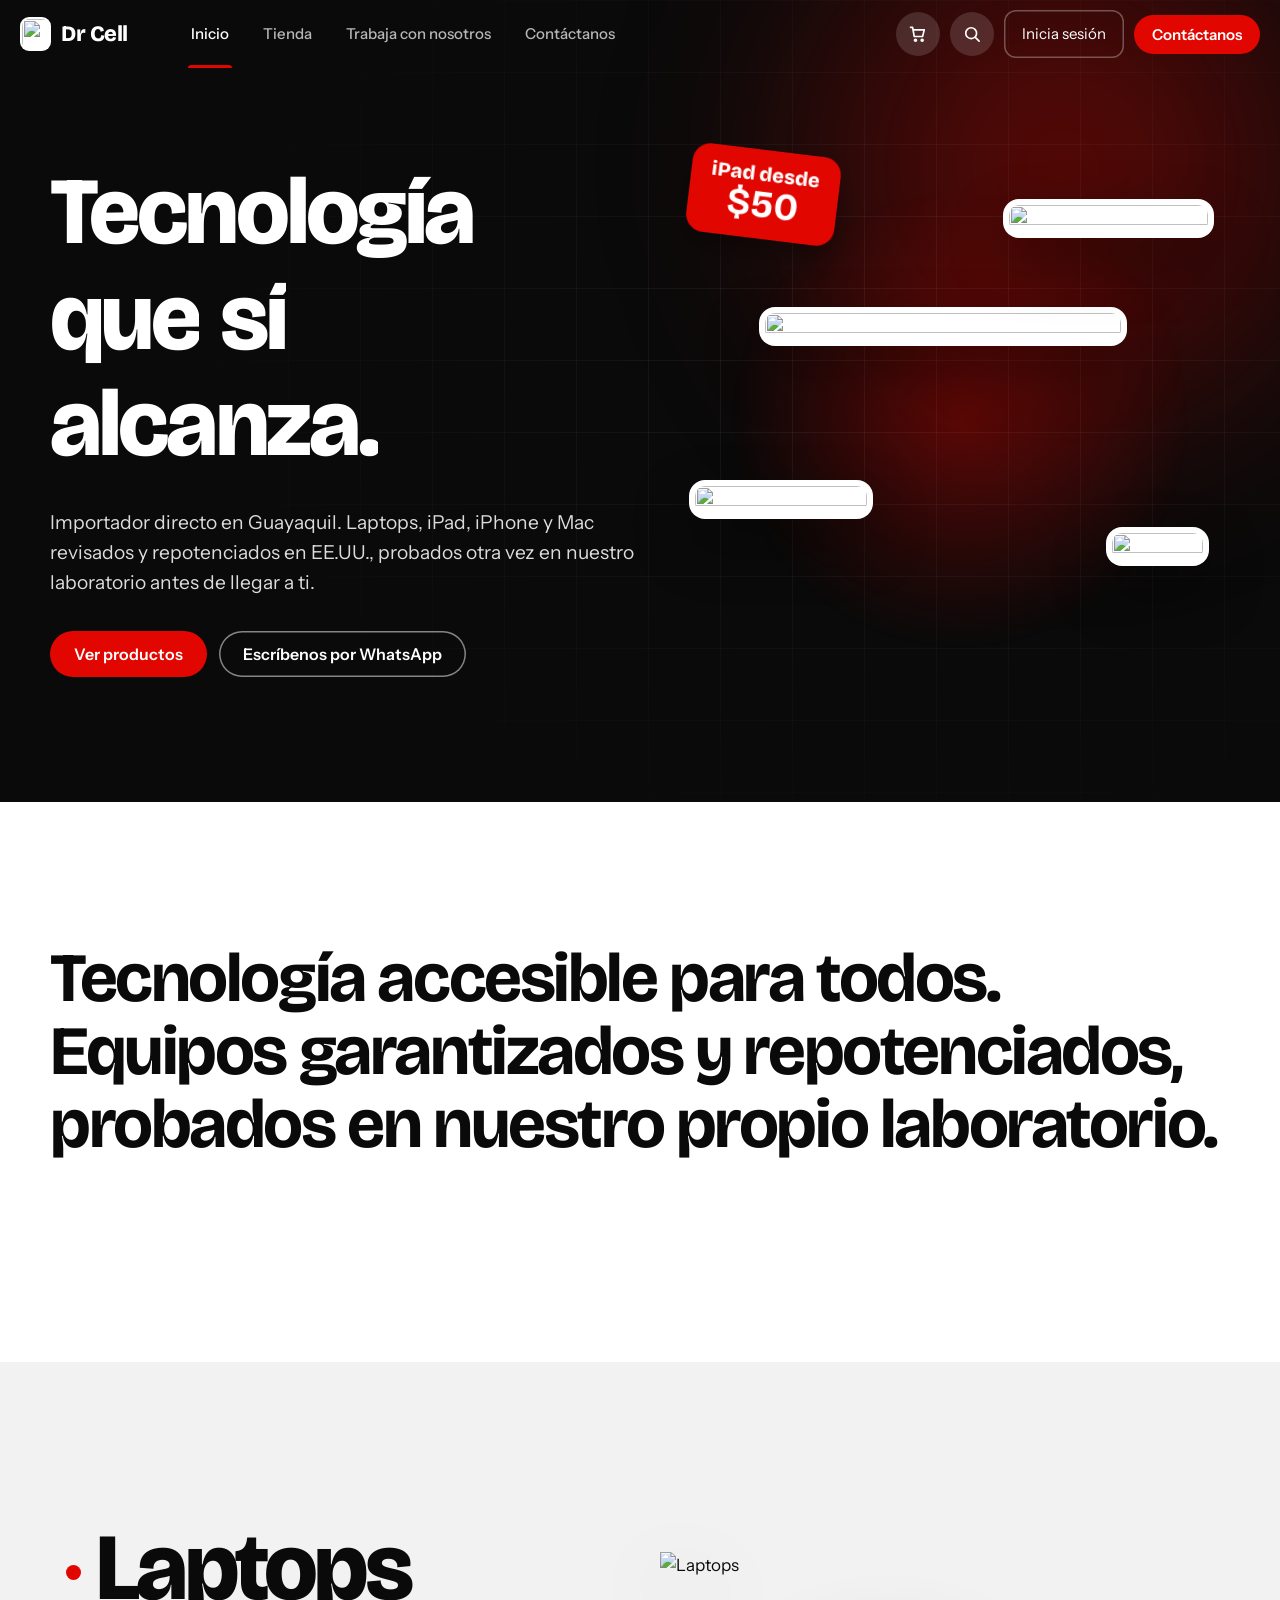
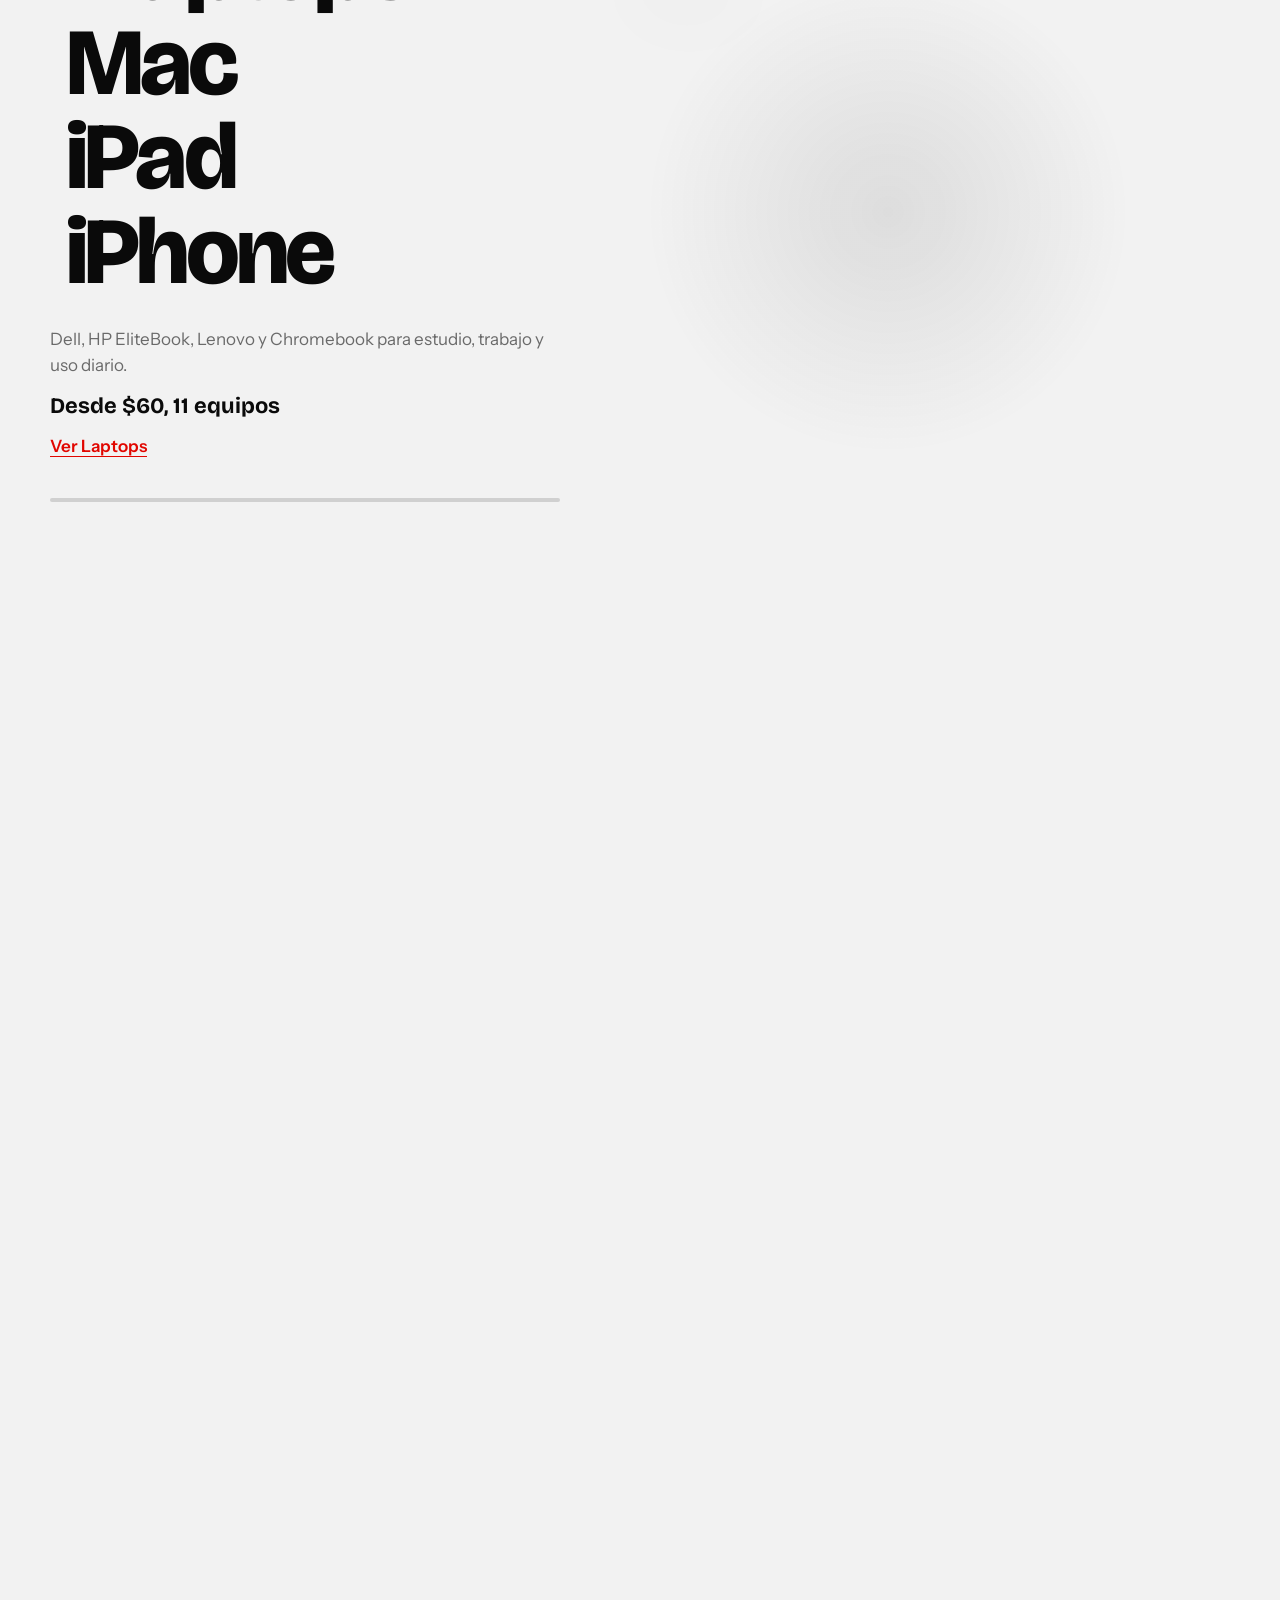
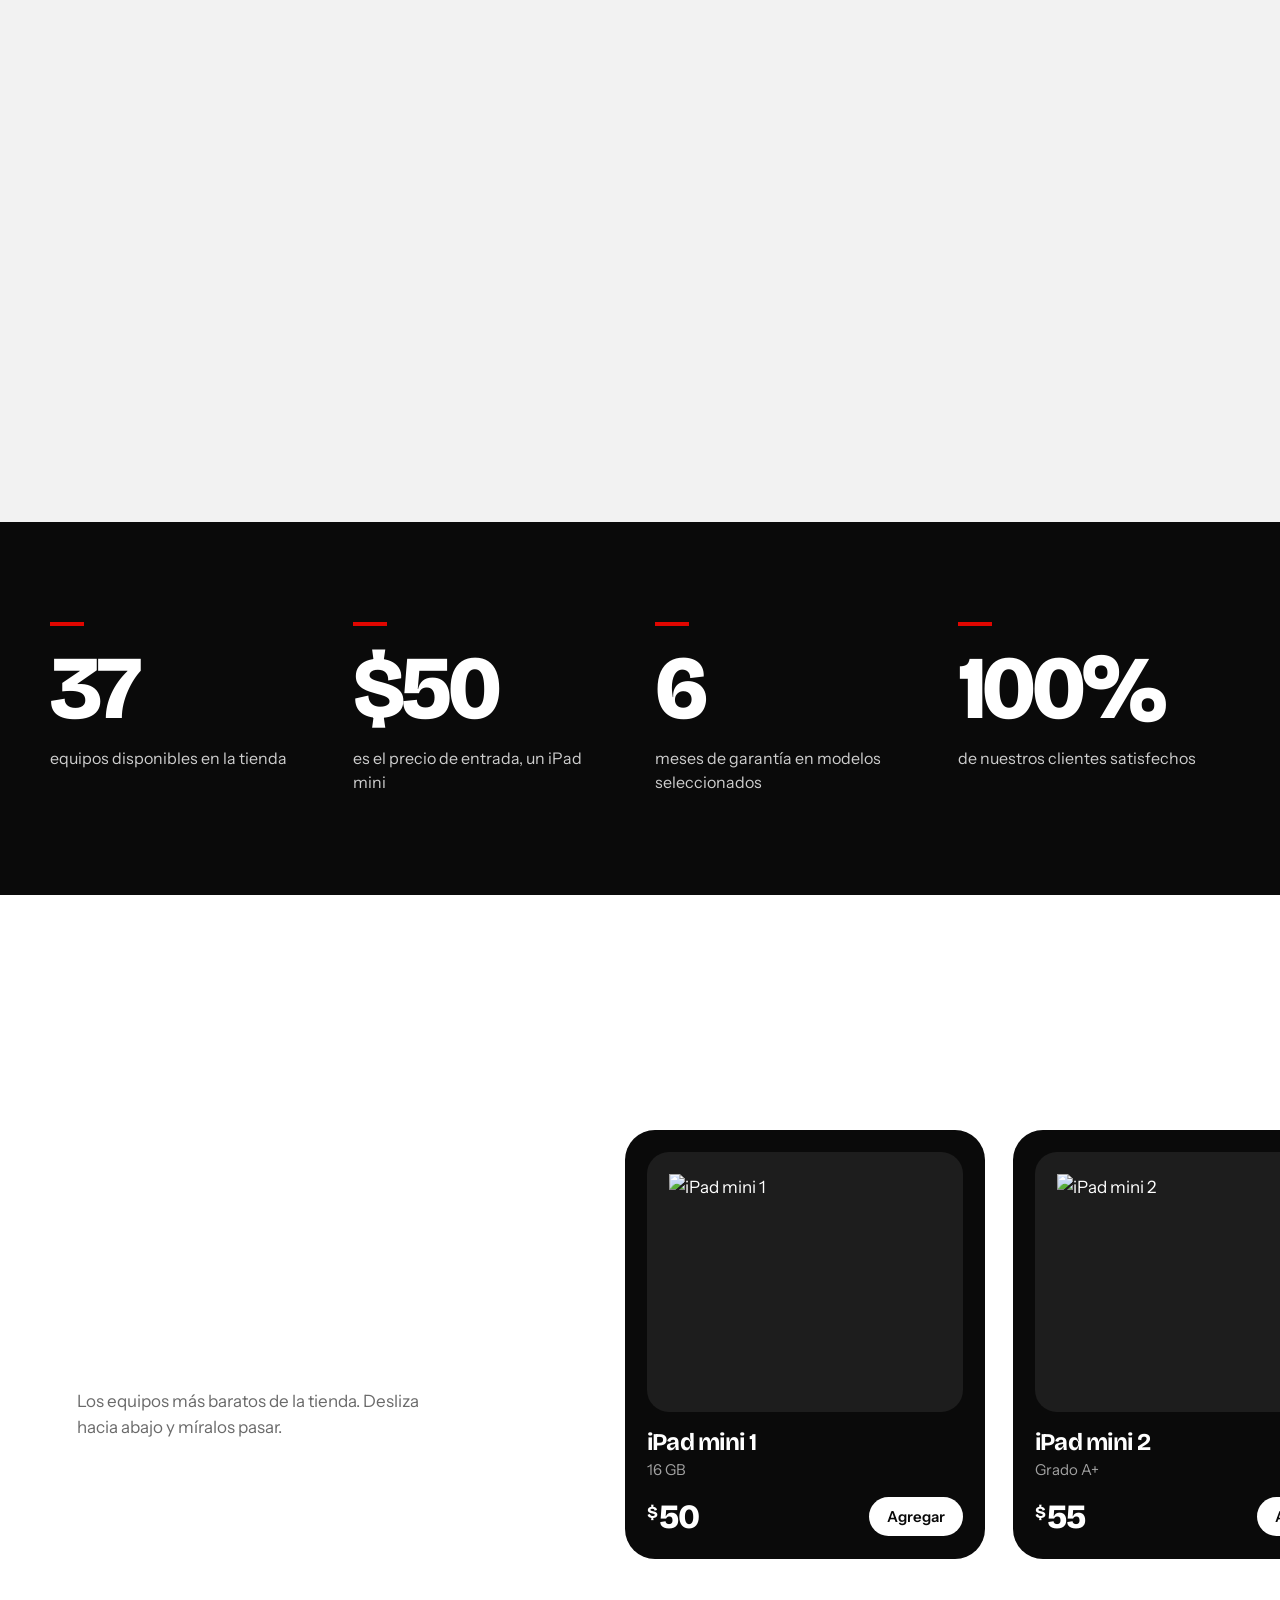
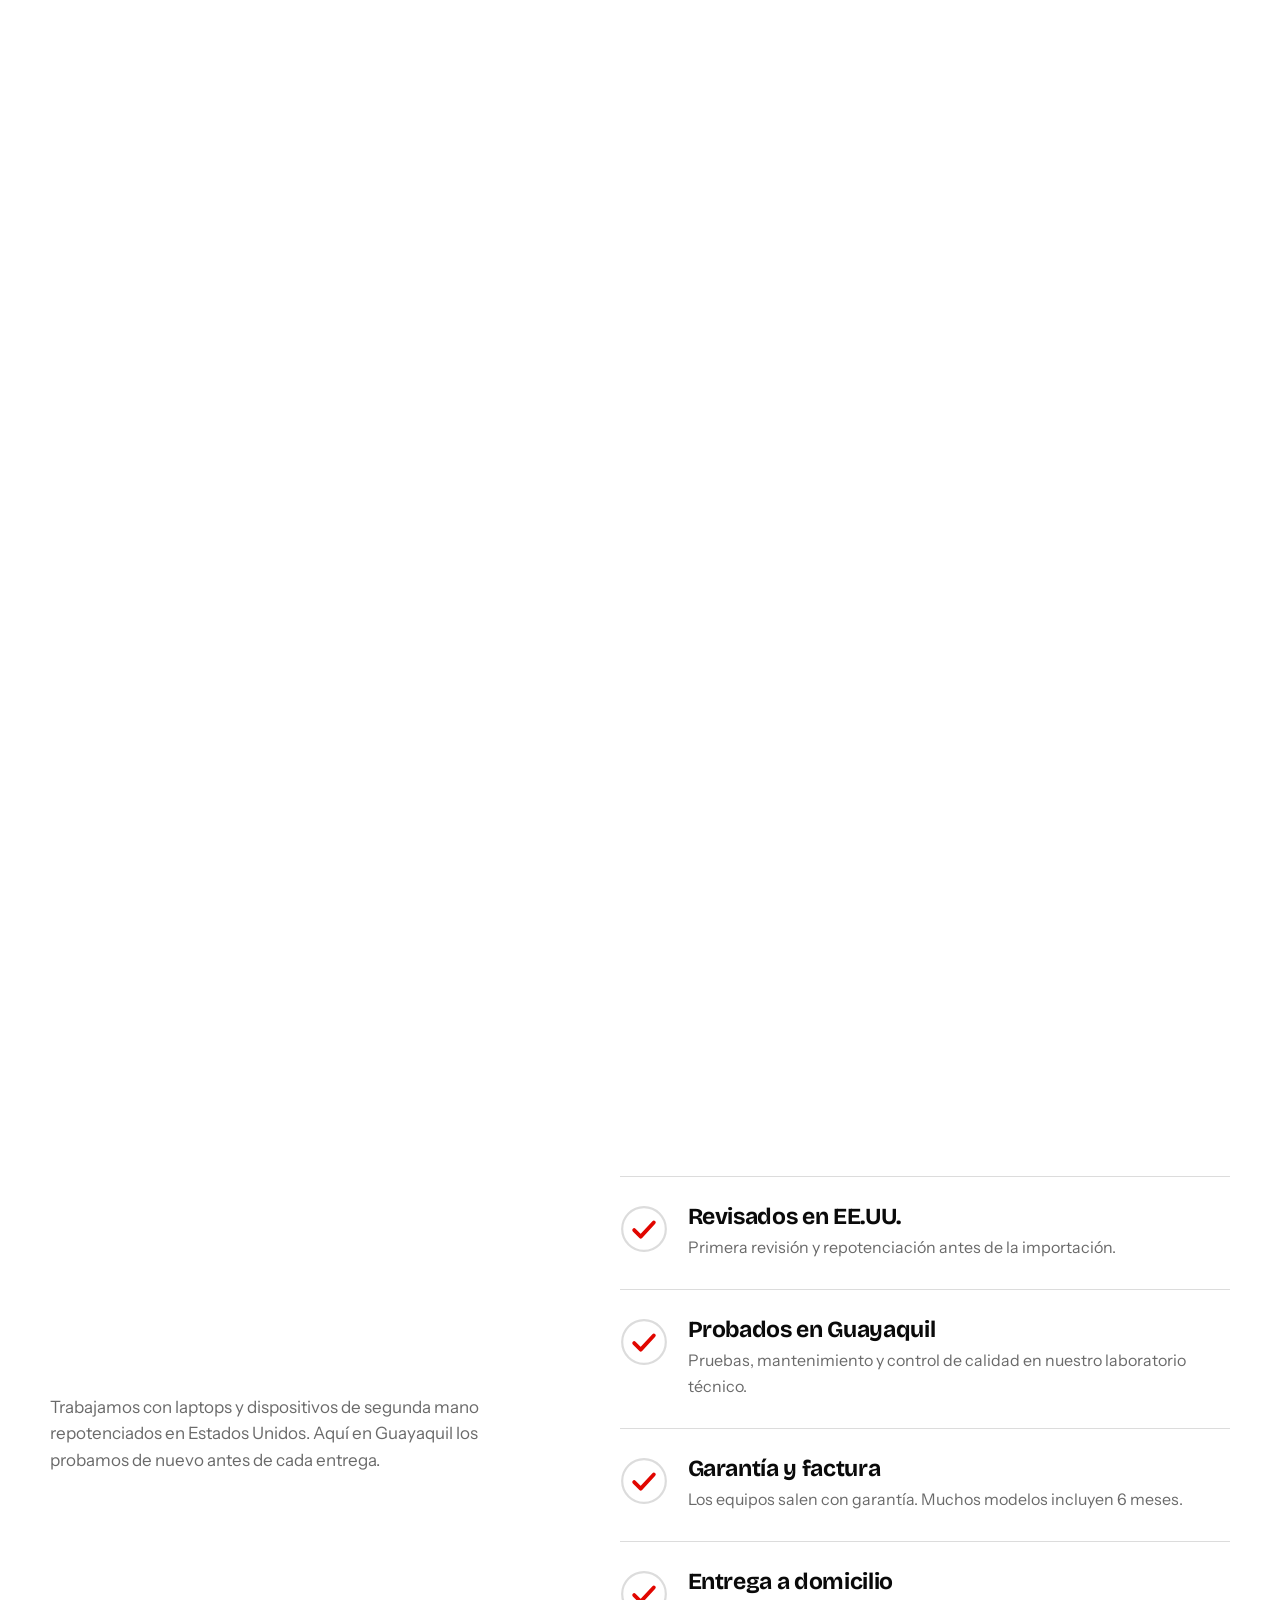
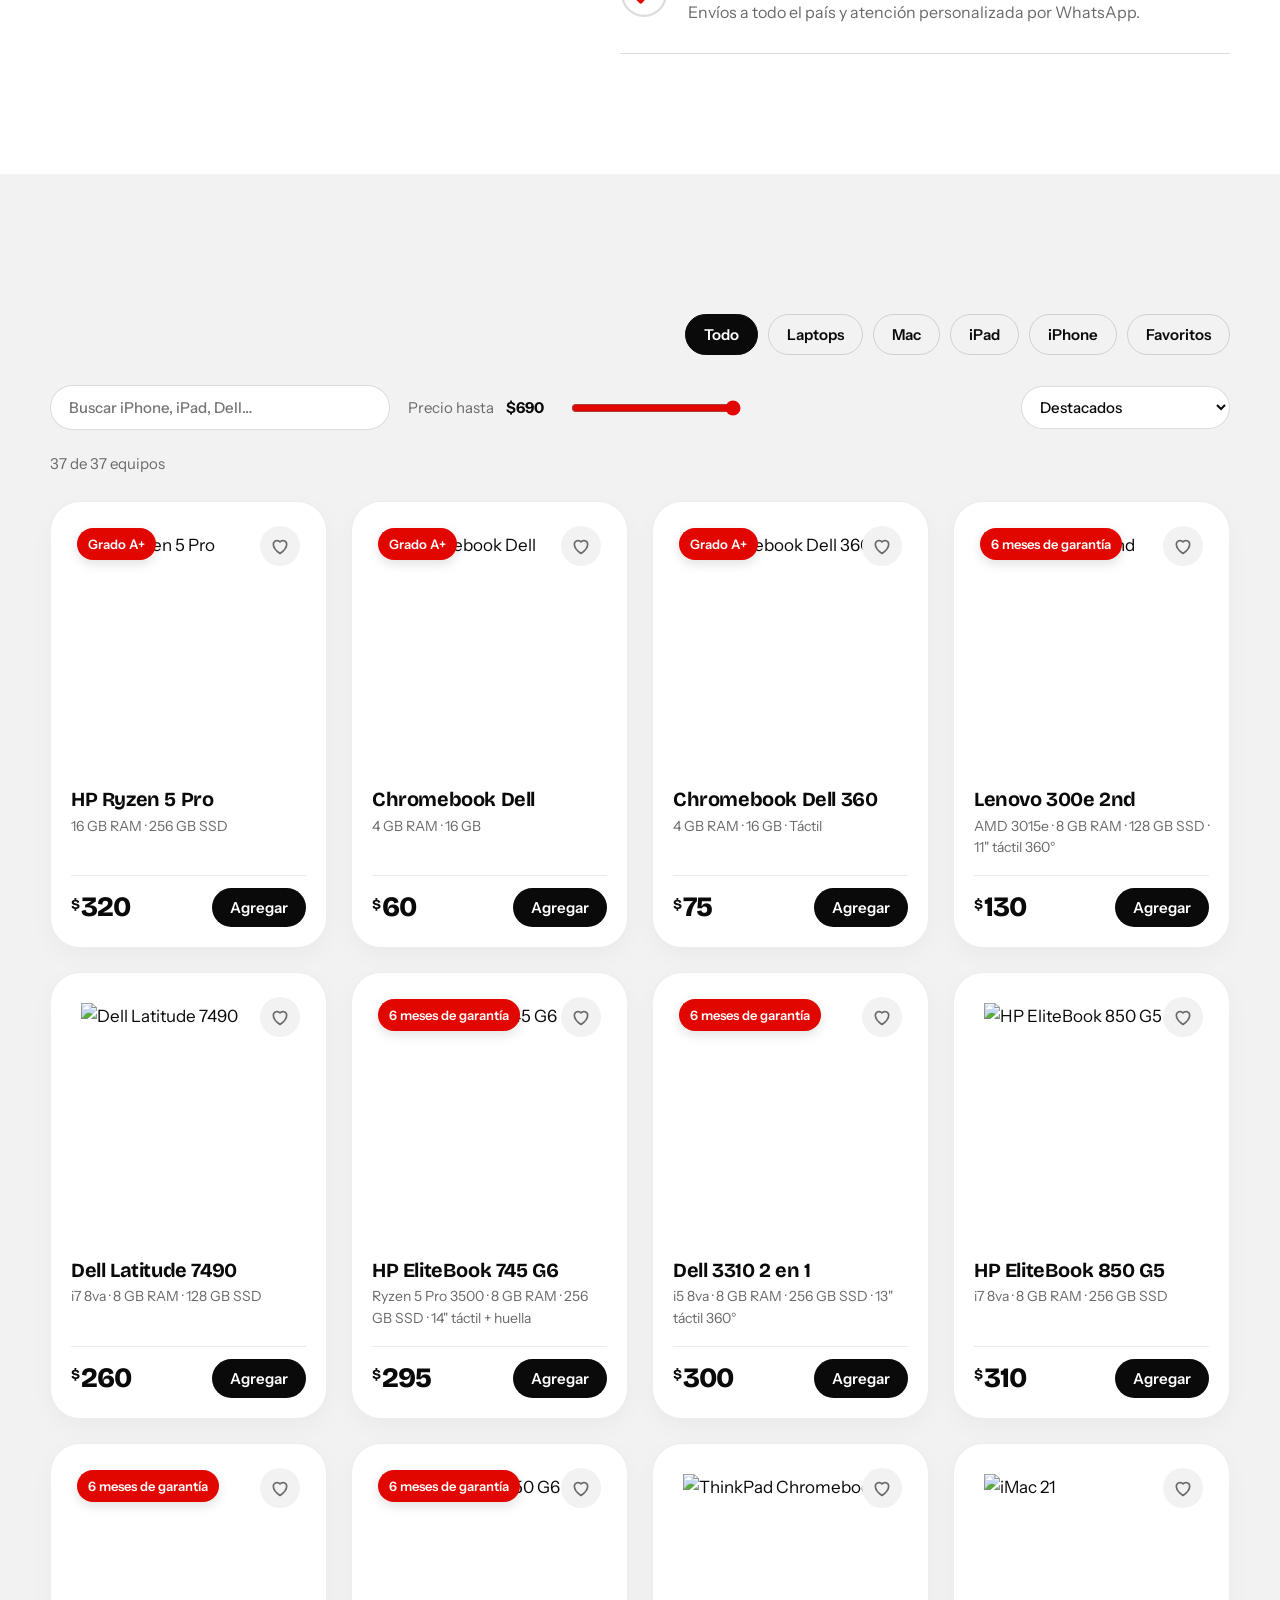
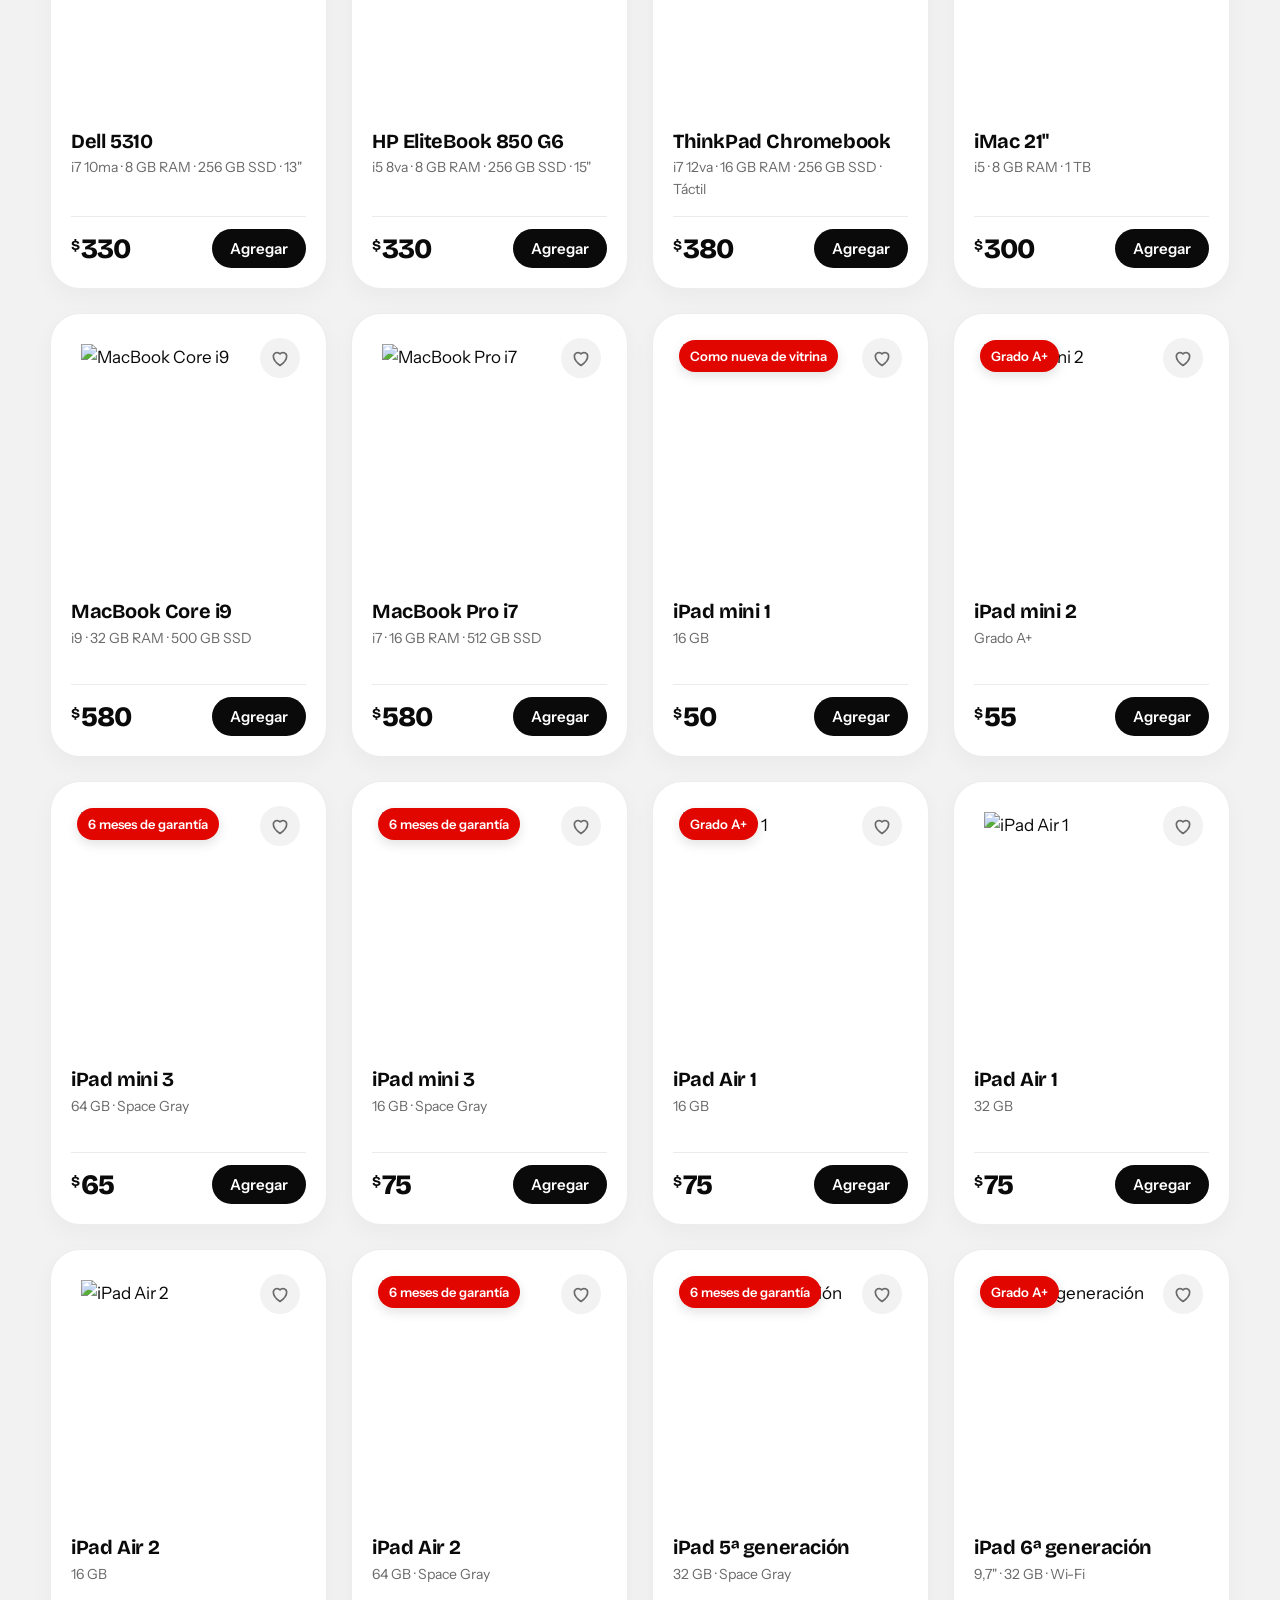
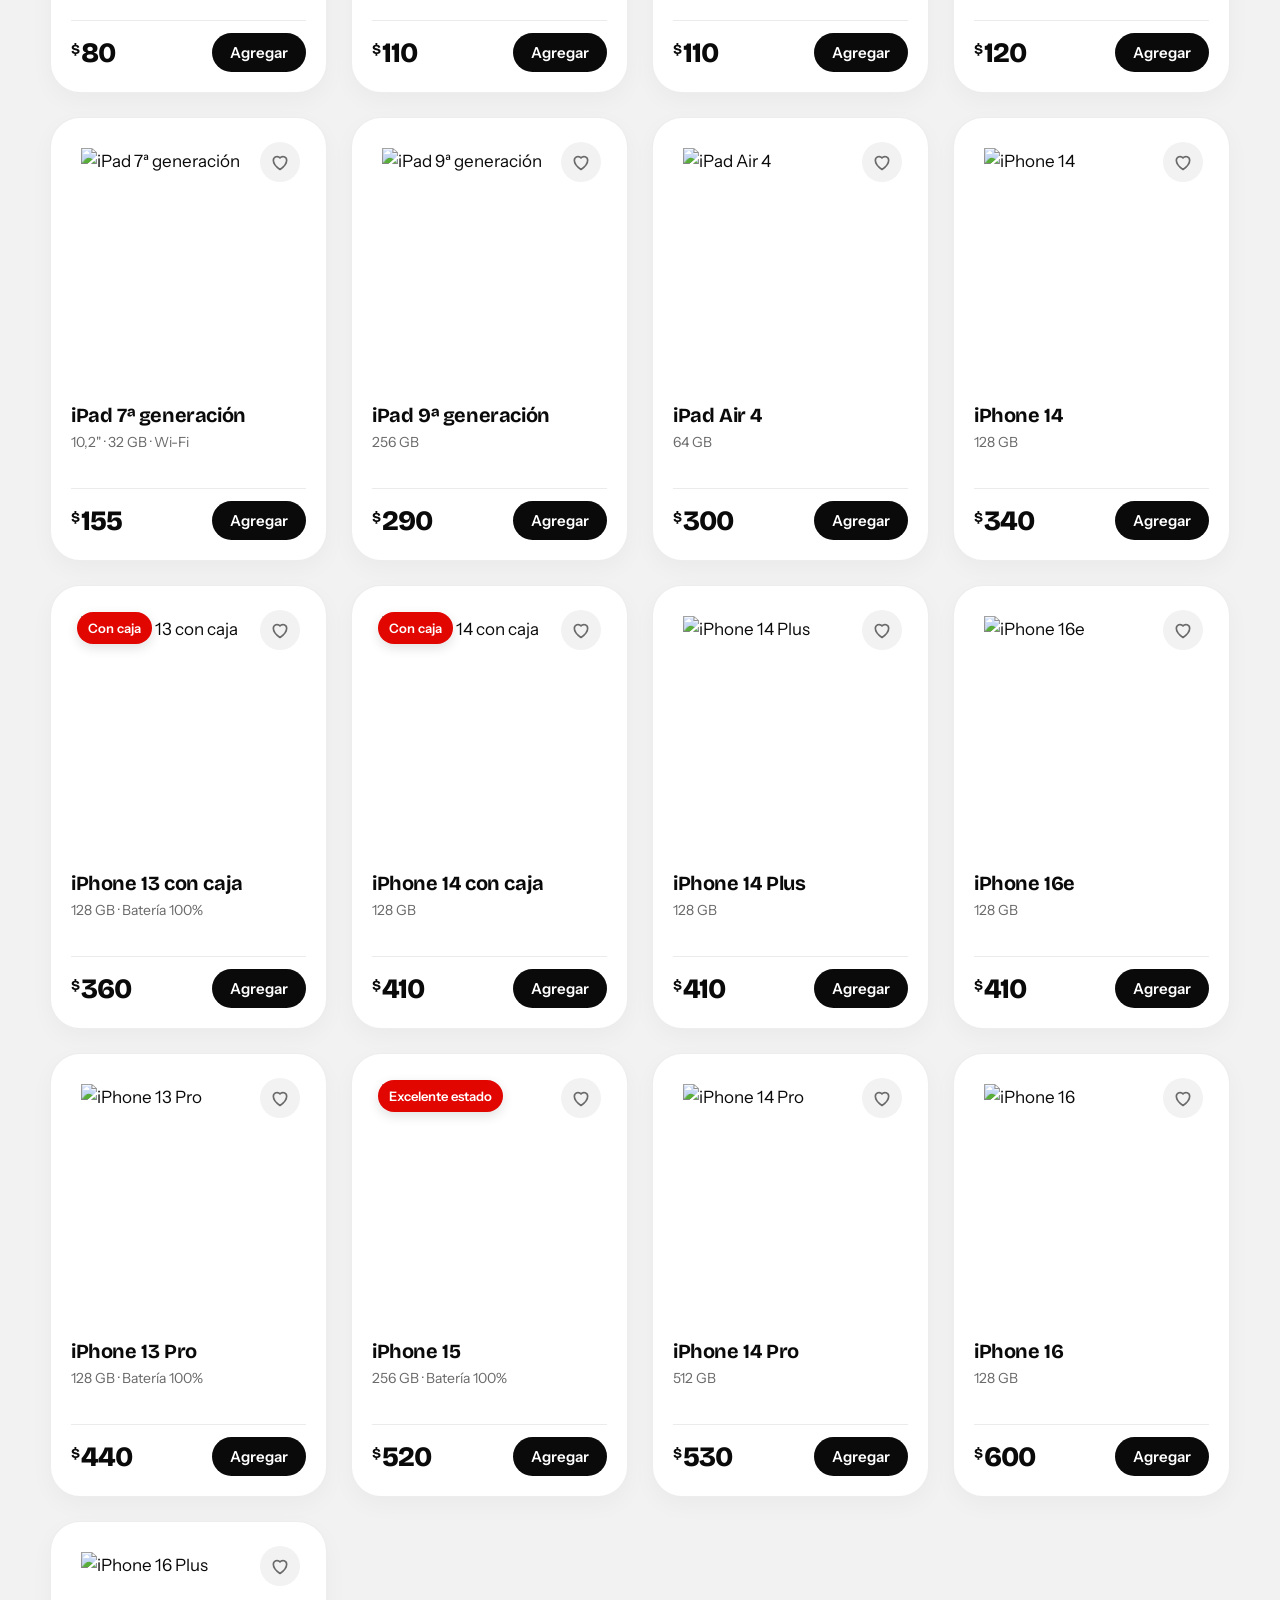
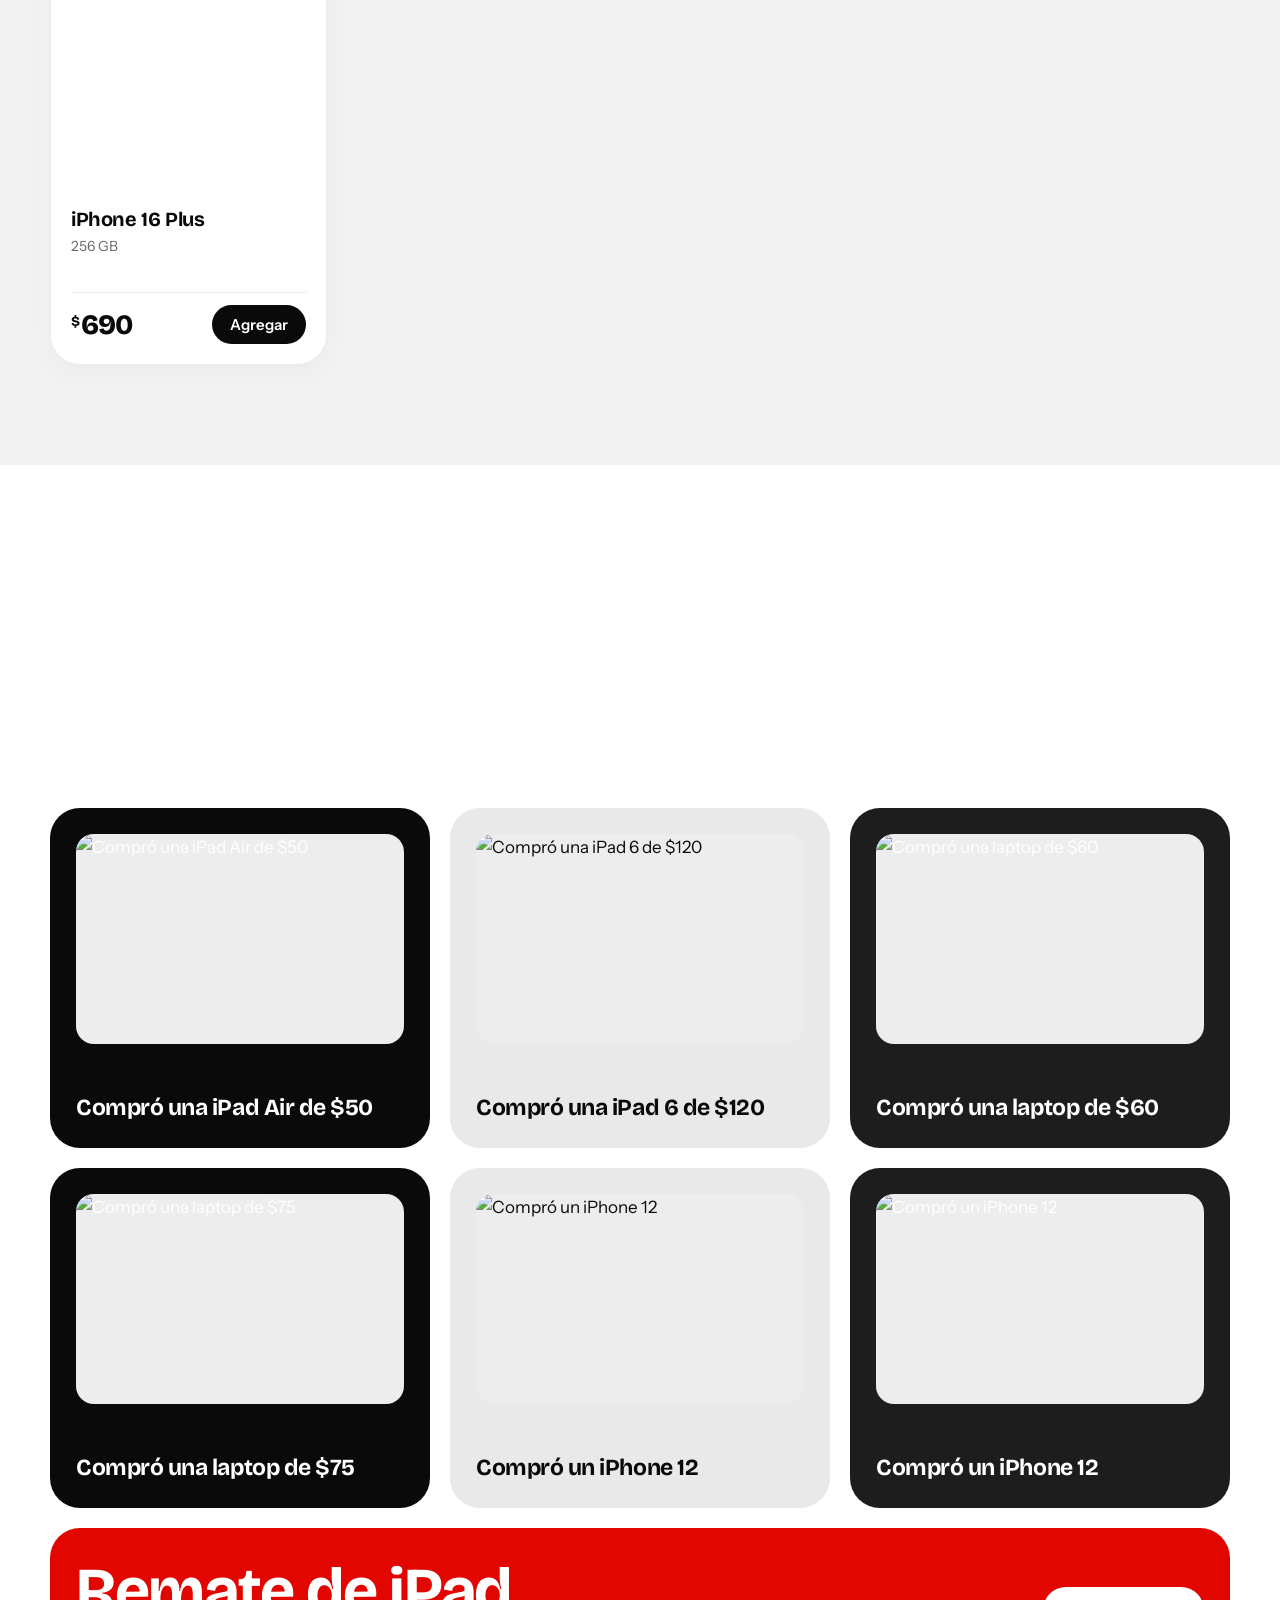
==== index.html @ 06d8da46 "Add files via upload" ====
<!DOCTYPE html>
<html lang="es">
<head>
<meta charset="utf-8">
<meta name="viewport" content="width=device-width, initial-scale=1, viewport-fit=cover">
<title>Dr Cell Ecuador · Laptops, iPad, iPhone y Mac en Guayaquil</title>
<meta name="description" content="Importador directo en Guayaquil. Laptops, iPad, iPhone y Mac revisados y repotenciados en EE.UU., con laboratorio propio, garantía y entrega a domicilio.">
<link rel="preconnect" href="https://fonts.googleapis.com">
<link rel="preconnect" href="https://fonts.gstatic.com" crossorigin>
<link href="https://fonts.googleapis.com/css2?family=Bricolage+Grotesque:opsz,wght@12..96,500;12..96,700;12..96,800&family=Instrument+Sans:wght@400;500;600&display=swap" rel="stylesheet">
<!-- CSS -->
<style>
:root{
  --brand:#0A0A0A; --brand-hot:#E10600; --red:#E10600; --ink:#161616; --ink-deep:#0A0A0A; --gold:#E10600;
  --bg:#FFFFFF; --bg-soft:#F2F2F2; --text:#0A0A0A; --muted:#6A6A6A; --line:rgba(10,10,10,.14);
  --font-d:'Bricolage Grotesque','Segoe UI',system-ui,sans-serif;
  --font-b:'Instrument Sans','Segoe UI',system-ui,sans-serif;
  --s:0; --mx:0; --my:0;
  box-sizing:border-box;
  padding-top:env(safe-area-inset-top,0px);
  padding-bottom:env(safe-area-inset-bottom,0px);
}
html{scroll-padding-top:calc(80px + env(safe-area-inset-top,0px));scroll-behavior:smooth}
*,*::before,*::after{box-sizing:border-box}
body{margin:0;background:var(--bg);color:var(--text);font-family:var(--font-b);font-size:17px;line-height:1.55;-webkit-font-smoothing:antialiased;overflow-x:hidden}
img,svg{max-width:100%;display:block}
img{object-fit:contain;object-position:center}
a{color:inherit}
:focus-visible{outline:3px solid var(--gold);outline-offset:3px;border-radius:6px}
h1,h2,h3{font-family:var(--font-d);line-height:1.02;margin:0;letter-spacing:-.03em}
.wrap{width:min(1180px,100% - 40px);margin-inline:auto}

/* cortina de entrada */
.curtain{position:fixed;inset:0;z-index:200;overflow:hidden;display:grid;place-items:center;background:#080808;color:#fff;isolation:isolate;animation:curtain 3s cubic-bezier(.77,0,.18,1) forwards;pointer-events:none}
.curtain::before{content:"";position:absolute;inset:-30%;z-index:-1;background:radial-gradient(ellipse at 50% 42%,rgba(225,6,0,.24),transparent 42%),linear-gradient(rgba(255,255,255,.035) 1px,transparent 1px),linear-gradient(90deg,rgba(255,255,255,.035) 1px,transparent 1px);background-size:auto,56px 56px,56px 56px;mask-image:radial-gradient(ellipse at center,#000 15%,transparent 76%);animation:intro-grid 18s linear infinite}
.curtain-content{position:relative;display:grid;justify-items:center;width:min(440px,calc(100% - 48px));text-align:center;animation:intro-content .9s cubic-bezier(.2,.8,.2,1) both}
.curtain-orbit{position:absolute;width:clamp(230px,42vw,390px);aspect-ratio:1;border:1px solid rgba(255,255,255,.08);border-radius:50%;animation:orbit-in 1.2s .15s cubic-bezier(.2,.8,.2,1) both,orbit-spin 18s 1.4s linear infinite}
.curtain-orbit::before,.curtain-orbit::after{content:"";position:absolute;border:1px solid rgba(225,6,0,.25);border-radius:50%}
.curtain-orbit::before{inset:12%}
.curtain-orbit::after{inset:24%;border-color:rgba(255,255,255,.06)}
.curtain-brand{display:flex;align-items:center;gap:14px;font:800 clamp(38px,8vw,66px)/1 var(--font-d);letter-spacing:-.065em}
.curtain-brand .curtain-logo{width:48px;height:52px;border:2px solid rgba(255,255,255,.9);border-radius:12px;background:#fff}
.curtain-brand i{position:relative;display:block;width:.78em;height:.78em;border-radius:24%;background:#fff;box-shadow:0 0 42px rgba(225,6,0,.38);animation:mark-in .8s .2s cubic-bezier(.2,1.5,.5,1) both}
.curtain-brand i::before,.curtain-brand i::after{content:"";position:absolute;inset:0;margin:auto;border-radius:2px;background:var(--gold)}
.curtain-brand i::before{width:50%;height:13%}.curtain-brand i::after{width:13%;height:50%}
.curtain-brand span span{color:var(--red)}
.curtain-kicker{margin:18px 0 30px;color:rgba(255,255,255,.6);font-size:11px;font-weight:600;letter-spacing:.27em;text-transform:uppercase;animation:intro-content .7s .38s both}
.curtain-progress{position:relative;width:min(260px,72%);height:2px;overflow:hidden;background:rgba(255,255,255,.16)}
.curtain-progress i{position:absolute;inset:0 auto 0 0;width:100%;background:linear-gradient(90deg,#7d0500,var(--red),#ff766f);transform:scaleX(0);transform-origin:left;animation:load 2.15s .28s cubic-bezier(.6,0,.2,1) forwards}
.curtain-status{display:flex;align-items:center;gap:9px;margin-top:15px;color:rgba(255,255,255,.64);font-size:11px;letter-spacing:.04em;animation:intro-content .7s .5s both}
.curtain-status b{margin-left:12px;color:#fff;font-size:10px;font-weight:600;letter-spacing:.16em}
.curtain-status i{width:6px;height:6px;border-radius:50%;background:#ef302a;box-shadow:0 0 12px #e10600;animation:status-pulse 1s ease-in-out infinite alternate}
.curtain-footer{position:absolute;right:clamp(22px,5vw,64px);bottom:clamp(22px,5vh,48px);left:clamp(22px,5vw,64px);display:flex;justify-content:space-between;color:rgba(255,255,255,.43);font-size:9px;font-weight:600;letter-spacing:.2em;animation:intro-content .7s .55s both}
@keyframes intro-content{from{opacity:0;transform:translateY(18px);filter:blur(8px)}to{opacity:1;transform:none;filter:blur(0)}}
@keyframes mark-in{from{opacity:0;transform:rotate(-35deg) scale(.45)}to{opacity:1;transform:rotate(0) scale(1)}}
@keyframes orbit-in{from{opacity:0;transform:scale(.78)}to{opacity:1;transform:scale(1)}}
@keyframes orbit-spin{to{rotate:360deg}}
@keyframes intro-grid{to{background-position:0 0,56px 56px,56px 56px}}
@keyframes status-pulse{to{opacity:.38;transform:scale(.7)}}
@keyframes load{to{transform:scaleX(1)}}
@keyframes curtain{0%,68%{transform:none;visibility:visible}100%{transform:translateY(-101%);visibility:hidden}}
@media(max-width:520px){.curtain-footer{font-size:8px;letter-spacing:.13em}.curtain-content{width:calc(100% - 40px)}.curtain-brand{gap:11px}}

/* progreso de scroll */
.prog{position:fixed;left:0;top:0;height:4px;width:100%;transform-origin:0 50%;transform:scaleX(var(--pg,0));background:linear-gradient(90deg,var(--gold),var(--brand-hot));z-index:120}

/* header */
.nav{position:sticky;top:env(safe-area-inset-top,0px);z-index:60;transition:background .3s}
.nav.solid{background:color-mix(in srgb,var(--ink-deep) 90%,transparent);backdrop-filter:blur(14px);-webkit-backdrop-filter:blur(14px)}
.nav .wrap{display:flex;align-items:center;justify-content:space-between;height:68px;width:min(1340px,100% - 40px);gap:14px}
.logo{display:flex;align-items:center;gap:10px;text-decoration:none;color:#fff;font:800 22px var(--font-d);letter-spacing:-.02em;white-space:nowrap;flex:none}
.logo img{width:31px;height:34px;border:2px solid rgba(255,255,255,.9);border-radius:9px;background:#fff}
.nav-links{display:flex;gap:4px;align-items:stretch;margin:0 auto 0 34px;height:68px}
.nav-links a{position:relative;display:flex;align-items:center;white-space:nowrap;padding:0 15px;color:#fff;text-decoration:none;font-weight:500;font-size:15px;opacity:.7;transition:opacity .25s}
.nav-links a:hover,.nav-links a.active{opacity:1}
.nav-links a::after{content:"";position:absolute;left:12px;right:12px;bottom:0;height:3px;border-radius:3px 3px 0 0;background:var(--gold);transform:scaleX(0);transition:transform .4s cubic-bezier(.2,.8,.2,1)}
.nav-links a.active::after{transform:scaleX(1)}
.navr{display:flex;align-items:center;gap:10px}
.ic{position:relative;width:44px;height:44px;border-radius:50%;border:0;background:rgba(255,255,255,.14);color:#fff;display:grid;place-items:center;cursor:pointer;transition:background .25s,transform .25s}
.ic:hover{background:rgba(255,255,255,.26);transform:translateY(-2px)}
.ic svg{width:20px;height:20px;fill:none;stroke:currentColor;stroke-width:2;stroke-linecap:round;stroke-linejoin:round}
.ic b{position:absolute;top:-4px;right:-4px;min-width:22px;height:22px;border-radius:11px;background:var(--red);color:#fff;font:700 12px/22px var(--font-b);text-align:center;padding:0 5px}
.ic[data-n="0"] b{display:none}
.ic.bump{animation:bump .55s}
.tel{display:flex;align-items:center;gap:8px;color:#fff;text-decoration:none;font-size:15px;opacity:.85;margin:0 6px;white-space:nowrap}
.tel:hover{opacity:1}
.tel svg{flex:none;width:18px;height:18px;fill:none;stroke:currentColor;stroke-width:2;stroke-linecap:round;stroke-linejoin:round}
.login{color:#fff;text-decoration:none;font-size:15px;padding:12px 18px;border-radius:12px;box-shadow:inset 0 0 0 1.5px rgba(255,255,255,.3);transition:background .25s;white-space:nowrap}
.login:hover{background:rgba(255,255,255,.12)}
.burger{display:none;position:relative;width:44px;height:44px;border-radius:50%;border:0;background:rgba(255,255,255,.14);cursor:pointer}
.burger span{position:absolute;left:13px;right:13px;height:2px;background:#fff;border-radius:2px;transition:transform .4s cubic-bezier(.2,.8,.2,1),top .4s}
.burger span:nth-child(1){top:17px}.burger span:nth-child(2){top:25px}
.burger[aria-expanded="true"] span:nth-child(1){top:21px;transform:rotate(45deg)}
.burger[aria-expanded="true"] span:nth-child(2){top:21px;transform:rotate(-45deg)}
.mnav{position:fixed;inset:0;z-index:55;background:var(--ink-deep);padding:calc(100px + env(safe-area-inset-top,0px)) 28px calc(30px + env(safe-area-inset-bottom,0px));display:flex;flex-direction:column;gap:4px;transform:translateY(-102%);visibility:hidden;transition:transform .6s cubic-bezier(.77,0,.18,1),visibility 0s .6s;overflow:auto}
.mnav.on{transform:none;visibility:visible;transition:transform .6s cubic-bezier(.77,0,.18,1),visibility 0s}
.mnav a.l{font:800 clamp(36px,11vw,60px)/1.12 var(--font-d);color:#fff;text-decoration:none;letter-spacing:-.035em;padding:4px 0;opacity:0;transform:translateY(24px);transition:opacity .5s,transform .6s cubic-bezier(.2,.8,.2,1)}
.mnav.on a.l{opacity:1;transform:none;transition-delay:calc(.2s + var(--i) * .07s)}
.mnav a.l.active{color:var(--gold)}
.mnav .sub{margin-top:auto;padding-top:30px;display:grid;gap:12px;color:#fff}
.mnav .sub .tel{margin:0;font-size:18px;opacity:1}
.mnav .sub .login{text-align:center}
@media (max-width:1300px){.navr .tel{display:none}}
@media (max-width:1100px){.nav-links,.navr .login,.navr .cta-n{display:none}.burger{display:block}.navr{margin-left:auto}}
.btn{display:inline-flex;align-items:center;justify-content:center;gap:8px;border:0;cursor:pointer;font:600 16px/1 var(--font-b);padding:15px 24px;border-radius:999px;text-decoration:none;transition:transform .25s,background .25s,box-shadow .25s;will-change:transform}
.btn:hover{box-shadow:0 12px 30px rgba(0,0,0,.28)}
.btn-gold{background:var(--red);color:#fff}
.btn-brand{background:var(--brand);color:#fff}
.btn-line{background:transparent;color:#fff;box-shadow:inset 0 0 0 1.5px rgba(255,255,255,.5)}
.btn-sm{padding:12px 18px;font-size:15px}

/* hero */
.hero{margin-top:-68px;padding:150px 0 110px;background:var(--ink-deep);color:#fff;overflow:hidden;position:relative;isolation:isolate}
.hero::before{content:"";position:absolute;border-radius:50%;filter:blur(70px);z-index:-1;animation:drift 14s ease-in-out infinite alternate}
.hero::before{width:62vw;height:62vw;right:-14vw;top:-18vw;background:radial-gradient(circle,rgba(225,6,0,.42) 0%,rgba(225,6,0,0) 66%)}
.hero::after{content:"";position:absolute;inset:0;z-index:-1;background-image:linear-gradient(rgba(255,255,255,.07) 1px,transparent 1px),linear-gradient(90deg,rgba(255,255,255,.07) 1px,transparent 1px);background-size:72px 72px;-webkit-mask-image:radial-gradient(ellipse 75% 85% at 70% 45%,#000 0%,transparent 78%);mask-image:radial-gradient(ellipse 75% 85% at 70% 45%,#000 0%,transparent 78%);animation:grid 10s linear infinite}
@keyframes grid{to{background-position:72px 72px}}
@keyframes drift{from{transform:translate(0,0) scale(1)}to{transform:translate(-6vw,5vw) scale(1.18)}}
.hero .wrap{display:grid;grid-template-columns:1.05fr .95fr;gap:40px;align-items:center}
.hero h1{font-size:clamp(48px,7.4vw,102px);font-weight:800}
.w{display:inline-block;overflow:hidden;vertical-align:top;padding-bottom:.1em;margin-right:.22em}
.w span{display:inline-block;transform:translateY(112%);animation:wup .95s cubic-bezier(.2,.85,.2,1) forwards;animation-delay:calc(2.15s + var(--i) * .1s)}
@keyframes wup{to{transform:none}}
.hero .in{opacity:0;transform:translateY(26px);animation:up .9s cubic-bezier(.2,.7,.2,1) forwards}
.hero p.lead{font-size:clamp(17px,1.5vw,20px);max-width:34em;margin:26px 0 34px;color:rgba(255,255,255,.86);animation-delay:2.65s}
.hero .cta{display:flex;flex-wrap:wrap;gap:12px;animation-delay:2.85s}
@keyframes up{to{opacity:1;transform:none}}
.stage{position:relative;width:100%;max-width:620px;aspect-ratio:1/1;margin-left:auto;transform:perspective(1100px) rotateY(calc(var(--mx) * 9deg)) rotateX(calc(var(--my) * -7deg));transition:transform .25s ease-out}
.device-scene{position:absolute;inset:0;animation:sceneFloat 7s ease-in-out infinite alternate}
.halo{position:absolute;inset:8% 4%;border-radius:50%;background:radial-gradient(circle,rgba(225,6,0,.30),rgba(225,6,0,0) 68%);animation:pulse 4s ease-in-out infinite alternate}
@keyframes pulse{from{transform:scale(.85);opacity:.7}to{transform:scale(1.08);opacity:1}}
@keyframes sceneFloat{0%{transform:translate3d(0,0,0) scale(1)}50%{transform:translate3d(0,-14px,0) scale(1.01)}100%{transform:translate3d(0,10px,0) scale(1.02)}}
.d{position:absolute;opacity:0;animation:rise 1.2s cubic-bezier(.2,.8,.2,1) forwards;transform-origin:center}
.dp{transform:translateY(calc(var(--s) * var(--k,-60px)))}
.df{display:block;width:100%;height:100%;animation:float 6s ease-in-out infinite alternate}
.d svg{filter:drop-shadow(0 34px 44px rgba(0,0,0,.6));transform-origin:center bottom}
.d .hero-product{display:block;width:100%;height:100%;padding:5px;border:1px solid rgba(255,255,255,.8);border-radius:16px;background:#fff;object-fit:contain;object-position:center;box-shadow:0 24px 56px rgba(0,0,0,.42)}
.d-pho .df{perspective:1100px}
.spin{position:relative;transform-style:preserve-3d;animation:spin 8s cubic-bezier(.65,0,.35,1) infinite}
.spin .face{backface-visibility:hidden;-webkit-backface-visibility:hidden}
.spin .back{position:absolute;inset:0;transform:rotateY(180deg)}
@keyframes spin{0%,28%{transform:rotateY(-14deg)}72%,100%{transform:rotateY(346deg)}}
.d-lap{width:68%;left:13%;top:29%;aspect-ratio:1.18;z-index:1;animation-delay:2.35s;--k:-24px}
.d-tab{width:34%;left:0;bottom:5%;aspect-ratio:1;z-index:3;animation-delay:2.6s;--k:-80px}.d-tab .df{animation-delay:-2s}
.d-pho{width:19%;right:4%;bottom:4%;aspect-ratio:.72;z-index:4;animation-delay:2.85s;--k:-120px}.d-pho .df{animation-delay:-4s;animation-duration:5s}
.d-mac{width:39%;right:3%;top:9%;aspect-ratio:1.2;z-index:2;animation-delay:2.5s;--k:-40px}.d-mac .df{animation-delay:-1.2s}
@keyframes rise{from{opacity:0;transform:translateY(110px) rotate(3deg) scale(.92)}to{opacity:1;transform:none}}
@keyframes float{0%{transform:translateY(-8px) rotate(-1deg)}50%{transform:translateY(10px) rotate(1.5deg)}100%{transform:translateY(-5px) rotate(-1deg)}}
.sticker{position:absolute;left:0;top:0;background:var(--red);color:#fff;font:800 20px/1.05 var(--font-d);padding:14px 20px;border-radius:18px;text-align:center;box-shadow:0 14px 30px rgba(0,0,0,.35);opacity:0;animation:pop .7s 3.15s cubic-bezier(.3,1.5,.5,1) forwards,wob 3.4s 3.85s ease-in-out infinite alternate;z-index:3}
.sticker b{display:block;font-size:38px}
@keyframes pop{from{opacity:0;transform:rotate(-8deg) scale(.3)}to{opacity:1;transform:rotate(7deg) scale(1)}}
@keyframes wob{0%{transform:rotate(5deg)}50%{transform:rotate(10deg) translateY(-5px)}100%{transform:rotate(8deg) translateY(-2px)}}
@media (max-width:860px){
  .hero .wrap{grid-template-columns:1fr;gap:10px}
  .stage{order:1;width:100%;max-width:min(520px,calc(100vw - 40px));aspect-ratio:1.08/1;margin:0 auto 8px}
  .device-scene{transform:scale(.98)}
  .d-lap{width:65%;left:16%;top:28%}
  .d-mac{width:36%;right:1%;top:8%}
  .d-tab{width:32%;left:0;bottom:3%}
  .d-pho{width:18%;right:3%;bottom:2%}
  .hero{padding-top:132px;padding-bottom:76px}
  .sticker{left:2%;top:1%;font-size:16px;padding:10px 14px}
  .sticker b{font-size:30px}
}

/* marquee */

/* manifiesto */
.mani{padding:140px 0}
.mani p{font:700 clamp(32px,5.4vw,74px)/1.06 var(--font-d);letter-spacing:-.035em;max-width:17em;margin:0}
.mani .wd{opacity:.14;transition:opacity .35s,color .35s}
.mani .wd.on{opacity:1}
.mani .wd.hot.on{color:var(--red)}
.mani small{display:block;margin-top:34px;color:var(--muted);font-size:17px;max-width:32em}

/* showcase pinned */
.show{height:440vh;position:relative;background:var(--bg-soft)}
.pin{position:sticky;top:0;height:100vh;display:grid;align-items:center;overflow:hidden}
.pin::before{content:"";position:absolute;width:70vh;height:70vh;border-radius:50%;right:6%;top:50%;transform:translateY(-50%) scale(var(--bs,1));background:radial-gradient(circle,rgba(10,10,10,.09),rgba(10,10,10,0) 68%)}
.pin .wrap{display:grid;grid-template-columns:1fr 1fr;gap:40px;align-items:center;position:relative}
.cats{list-style:none;margin:0;padding:0}
.cats li{font:800 clamp(46px,7.4vw,98px)/1 var(--font-d);letter-spacing:-.04em;opacity:.16;transition:opacity .4s,transform .4s,color .4s;cursor:pointer}
.cats li:focus-visible{outline:3px solid var(--red);outline-offset:5px;border-radius:4px}
.cats li.on{opacity:1;transform:translateX(16px);color:var(--text)}
.cats li.on::before{content:"";display:inline-block;width:.16em;height:.16em;background:var(--red);border-radius:50%;margin-right:.16em;vertical-align:.2em}
.detail{margin-top:26px;min-height:150px;max-width:30em}
.detail p{margin:0 0 14px;color:var(--muted)}
.detail .from{font:700 22px var(--font-d);color:var(--text)}
.detail a{font-weight:600;color:var(--red);text-underline-offset:4px}
.bar{height:4px;background:var(--line);border-radius:4px;margin-top:22px;max-width:30em;overflow:hidden}
.bar i{display:block;height:100%;width:calc(var(--p,0) * 100%);background:var(--red)}
.vis{position:relative;height:min(62vh,520px)}
.sdev{position:absolute;inset:0;display:grid;place-items:center;will-change:transform,opacity}
.sdev svg{max-height:100%;width:auto;max-width:92%;filter:drop-shadow(0 34px 44px rgba(0,0,0,.3))}
.sdev img{display:block;width:100%;height:100%;max-width:100%;max-height:100%;object-fit:contain;filter:drop-shadow(0 24px 38px rgba(0,0,0,.22))}
.sdev.phone svg{height:100%}
@media (max-width:860px){
  .show{height:auto;padding:76px 0}
  .pin{position:relative;top:auto;height:auto;overflow:visible}
  .pin .wrap{display:grid;grid-template-columns:minmax(0,1fr);grid-template-areas:"cats" "vis" "detail" "bar";gap:18px}
  .pin .wrap>[data-anim="fly-left"]{display:contents}
  .cats{grid-area:cats}
  .vis{grid-area:vis;position:relative;height:clamp(220px,58vw,320px);width:100%;border-radius:24px;background:radial-gradient(ellipse at center,#fff 0%,#f5f5f5 75%);overflow:hidden}
  .detail{grid-area:detail}
  .bar{grid-area:bar}
  .cats{display:grid;grid-template-columns:repeat(2,minmax(0,1fr));gap:10px}
  .cats li{padding:12px 14px;border-radius:14px;background:#fff;font-size:clamp(18px,5vw,24px);line-height:1.1;opacity:.68;transform:none}
  .cats li.on{opacity:1;transform:none;background:var(--ink-deep);color:#fff}
  .cats li.on::before{width:7px;height:7px;vertical-align:middle}
  .detail{margin-top:16px;min-height:0}
  .bar{margin-top:18px}
  .sdev{display:none;position:absolute;inset:0;height:auto;opacity:1;transform:none}
  .sdev.active{display:grid}
  .sdev.active img{width:100%;height:100%;max-width:100%;max-height:100%;object-fit:contain}
}

/* números */
.stats{padding:100px 0;background:var(--ink-deep);color:#fff}
.stats .wrap{display:grid;grid-template-columns:repeat(4,1fr);gap:30px}
.stat b{display:block;font:800 clamp(54px,7vw,98px)/1 var(--font-d);letter-spacing:-.045em;color:#fff}
.stat::before{content:"";display:block;width:34px;height:4px;background:var(--red);margin-bottom:18px}
.stat span{display:block;margin-top:12px;color:rgba(255,255,255,.8);font-size:16px;max-width:15em}
@media (max-width:860px){.stats .wrap{grid-template-columns:1fr 1fr;gap:40px 20px}}

/* remates (scroll horizontal) */
.hz{position:relative;background:var(--bg);color:var(--text)}
.hz-pin{position:sticky;top:0;height:100vh;overflow:hidden;display:flex;align-items:center}
.hz-track{display:flex;gap:28px;padding:0 6vw;will-change:transform;align-items:stretch}
.hz-head{flex:0 0 min(46vw,520px);display:flex;flex-direction:column;justify-content:center;padding-right:30px}
.hz-head h2{font-size:clamp(54px,9vw,128px);font-weight:800}
.hz-head p{margin:22px 0 0;color:var(--muted);max-width:22em}
.hz-card{flex:0 0 min(78vw,360px);background:var(--ink-deep);color:#fff;border-radius:30px;padding:22px;display:flex;flex-direction:column}
.hz-card .btn-brand{background:#fff;color:#0a0a0a}
.hz-card .media{background:#1d1d1d;border-radius:22px;height:min(32vh,260px);display:grid;place-items:center;padding:7%;overflow:hidden}
.hz-card .media svg,.hz-card .media img{max-height:100%;width:100%;height:100%;max-width:100%;object-fit:contain}
.hz-card h3{font-size:24px;font-weight:700;margin:18px 0 4px}
.hz-card p{margin:0 0 14px;color:rgba(255,255,255,.62);font-size:15px}
.hz-card .buy{margin-top:auto;display:flex;justify-content:space-between;align-items:center;gap:10px}
.hz-bar{position:absolute;left:6vw;right:6vw;bottom:13vh;height:3px;background:var(--line);border-radius:3px;overflow:hidden}
.hz-bar i{display:block;height:100%;width:calc(var(--hp,0) * 100%);background:var(--gold)}
.price{font:800 34px var(--font-d);letter-spacing:-.035em}
.price sup{font-size:.5em;vertical-align:.55em;margin-right:2px}

/* laboratorio */
.lab{padding:120px 0;background:var(--bg);overflow:hidden}
.lab .wrap{display:grid;grid-template-columns:.9fr 1.1fr;gap:70px;align-items:start}
.lab h2{font-size:clamp(36px,5vw,66px);font-weight:800}
.lab p{color:var(--muted);max-width:30em;margin-top:22px}
.checks{list-style:none;margin:0;padding:0}
.checks li{display:grid;grid-template-columns:48px 1fr;gap:20px;padding:28px 0;border-top:1px solid var(--line);transform:translateX(40px);opacity:0;transition:transform .8s cubic-bezier(.2,.8,.2,1),opacity .8s}
.checks li:last-child{border-bottom:1px solid var(--line)}
.checks li.in{transform:none;opacity:1}
.checks svg{width:48px;height:48px}
.checks circle{fill:none;stroke:var(--line);stroke-width:2}
.checks path{fill:none;stroke:var(--red);stroke-width:3.5;stroke-linecap:round;stroke-linejoin:round;stroke-dasharray:30;stroke-dashoffset:30;transition:stroke-dashoffset .8s .35s ease-out}
.checks li.in path{stroke-dashoffset:0}
.checks h3{font-size:23px;font-weight:700;letter-spacing:-.015em;margin-bottom:6px}
.checks span{color:var(--muted);font-size:16px}
@media (max-width:860px){.lab .wrap{grid-template-columns:1fr;gap:40px}.lab{padding:80px 0}}

/* tienda */
.shop{padding:110px 0 100px;background:var(--bg-soft)}
.shop-head{display:flex;flex-wrap:wrap;justify-content:space-between;align-items:end;gap:24px;margin-bottom:30px}
.shop-head h2{font-size:clamp(38px,5.4vw,70px);font-weight:800}
.tools{display:flex;flex-wrap:wrap;gap:10px}
.chip{font:600 15px var(--font-b);padding:10px 18px;border-radius:999px;border:1.5px solid var(--line);background:transparent;color:var(--text);cursor:pointer;transition:background .25s,color .25s,border-color .25s,transform .25s}
.chip:hover{transform:translateY(-2px)}
.chip[aria-pressed="true"]{background:var(--brand);border-color:var(--brand);color:#fff}
.sort{font:500 15px var(--font-b);padding:10px 14px;border-radius:999px;border:1.5px solid var(--line);background:var(--bg);color:var(--text)}
.count{color:var(--muted);font-size:15px;margin:0}
.grid{display:grid;grid-template-columns:repeat(auto-fill,minmax(min(100%,230px),1fr));gap:24px}
.p{display:flex;flex-direction:column;min-width:0;padding:12px 12px 20px;border:1px solid rgba(10,10,10,.07);border-radius:30px;background:#fff;box-shadow:0 8px 24px rgba(10,10,10,.035);opacity:0;transform:translateY(50px) scale(.96);transition:opacity .7s,transform .8s cubic-bezier(.2,.8,.2,1),box-shadow .3s;transition-delay:calc(var(--i,0) * 70ms)}
.p.in{opacity:1;transform:none}
.p:hover{box-shadow:0 18px 44px rgba(10,10,10,.1)}
.p .media{flex:0 0 auto;width:100%;height:clamp(210px,22vw,260px);min-height:0;background:#fff;border-radius:21px;display:grid;place-items:center;padding:7%;overflow:hidden;position:relative;transform:perspective(700px) rotateX(var(--rx,0deg)) rotateY(var(--ry,0deg));transition:transform .25s ease-out,box-shadow .3s}
.p .media:hover{box-shadow:0 26px 50px rgba(0,0,0,.16)}
.p .media>svg,.p .media>img{max-height:100%;width:auto;max-width:100%;object-fit:contain;transition:transform .5s cubic-bezier(.2,.8,.2,1)}
.p .media>img{position:absolute;inset:0;display:block;width:100%;height:100%;min-width:0;min-height:0;max-width:100%;max-height:100%;padding:7%;box-sizing:border-box;object-fit:contain;mix-blend-mode:multiply}
.p .media{cursor:pointer}
.open{all:unset;cursor:pointer}.open:focus-visible{outline:3px solid var(--gold);outline-offset:3px;border-radius:6px}
.open:hover{color:var(--red)}
.tag{position:absolute;left:14px;top:14px;background:var(--red);color:#fff;font-size:13px;font-weight:600;padding:6px 11px;border-radius:999px;z-index:2}
.p h3{font-size:20px;font-weight:700;margin:15px 8px 6px;letter-spacing:-.02em}
.specs{color:var(--muted);font-size:14px;margin:0 8px 16px;min-height:2.9em}
.p .buy{margin:auto 8px 0;display:flex;align-items:center;justify-content:space-between;gap:12px;padding-top:12px;border-top:1px solid rgba(10,10,10,.08)}
.p .price{font-size:28px}
.p .btn{flex:none}
.tag{box-shadow:0 4px 12px rgba(0,0,0,.12)}
.empty{padding:50px 0;color:var(--muted)}
@media (max-width:860px){.p .media{height:clamp(220px,62vw,280px)}}

/* filtros */
.filters{display:flex;flex-wrap:wrap;gap:14px 18px;align-items:center;margin-bottom:22px}
.search{flex:1 1 220px;max-width:340px;font:500 15px var(--font-b);padding:12px 18px;border-radius:999px;border:1.5px solid var(--line);background:var(--bg);color:var(--text)}
.range{display:flex;align-items:center;gap:12px;font-size:15px;color:var(--muted)}
.range input{accent-color:var(--red);width:170px}
.range b{color:var(--text);min-width:3.4em}
.fav{position:absolute;right:14px;top:12px;z-index:2;width:40px;height:40px;border-radius:50%;border:0;background:var(--bg-soft);color:var(--muted);cursor:pointer;display:grid;place-items:center;transition:transform .25s,color .25s}
.fav svg{width:20px;height:20px;fill:none;stroke:currentColor;stroke-width:2;stroke-linejoin:round}
.fav[aria-pressed="true"]{color:var(--red)}.fav[aria-pressed="true"] svg{fill:currentColor}
.fav:hover{transform:scale(1.14)}
.btn-ghost{background:transparent;color:var(--text);box-shadow:inset 0 0 0 1.5px var(--line)}
.rv{opacity:0;transform:translateY(50px) scale(.96);transition:opacity .7s,transform .8s cubic-bezier(.2,.8,.2,1);transition-delay:calc(var(--i,0) * 70ms)}
.rv.in{opacity:1;transform:none}

/* clientes felices */
.fam{padding:110px 0;background:var(--bg)}
.fam h2{font-size:clamp(38px,5.4vw,74px);font-weight:800;max-width:13em}
.fam .sub{color:var(--muted);margin:18px 0 44px;font-size:19px}
.tiles{display:grid;grid-template-columns:repeat(3,1fr);gap:20px}
.tile{border-radius:30px;padding:26px;min-height:340px;display:flex;flex-direction:column;justify-content:space-between;gap:18px;overflow:hidden;background:var(--brand);color:#fff}
.tile:nth-child(3n+2){background:#E9E9E9;color:#0a0a0a}
.tile:nth-child(3n){background:#1d1d1d;color:#fff}
.tile>img{display:block;width:100%;height:210px;max-width:100%;object-fit:contain;object-position:center;border-radius:18px;background:#ededed}
.tile p{margin:0;font:700 23px/1.15 var(--font-d);letter-spacing:-.02em}
.tile.big{grid-column:1/-1;flex-direction:row;align-items:center;justify-content:space-between;gap:24px;flex-wrap:wrap;min-height:0;background:var(--red);color:#fff}
.tile.big .btn-gold{background:#fff;color:#0a0a0a}
.tile.big p{font-size:clamp(32px,5vw,68px);margin:0}
.tile.big span{display:block;font-size:20px;opacity:.85;margin-top:8px}
@media (max-width:860px){.tiles{grid-template-columns:1fr 1fr}.fam{padding:80px 0}}
@media (max-width:560px){.tiles{grid-template-columns:1fr}}

/* carrito */
.fab{position:fixed;right:max(18px,env(safe-area-inset-right,0px));bottom:calc(18px + env(safe-area-inset-bottom,0px));z-index:90;width:64px;height:64px;border-radius:50%;background:var(--brand);color:#fff;border:0;display:grid;place-items:center;cursor:pointer;box-shadow:0 14px 34px rgba(0,0,0,.4);transition:transform .35s cubic-bezier(.3,1.5,.5,1)}
.fab[data-n="0"]{transform:scale(0);pointer-events:none}
.fab svg{width:28px;height:28px;fill:none;stroke:currentColor;stroke-width:2;stroke-linecap:round;stroke-linejoin:round}
.fab b{position:absolute;top:-4px;right:-4px;min-width:26px;height:26px;border-radius:13px;background:var(--gold);color:#042018;font:700 14px/26px var(--font-b);text-align:center;padding:0 7px}
.fab.bump{animation:bump .55s}
@keyframes bump{40%{transform:scale(1.25) rotate(-10deg)}}
.scrim{position:fixed;inset:0;background:rgba(0,0,0,.55);backdrop-filter:blur(3px);opacity:0;pointer-events:none;transition:opacity .35s;z-index:150}
.scrim.on{opacity:1;pointer-events:auto}
.drawer{position:fixed;top:0;right:0;height:100%;width:min(440px,100%);background:var(--bg);color:var(--text);z-index:160;transform:translateX(105%);transition:transform .5s cubic-bezier(.2,.8,.2,1);display:flex;flex-direction:column;padding:calc(24px + env(safe-area-inset-top,0px)) 24px calc(24px + env(safe-area-inset-bottom,0px))}
.drawer.on{transform:none}
.drawer .hd{display:flex;justify-content:space-between;align-items:center;margin-bottom:14px}
.drawer h2{font-size:32px;font-weight:800}
.x{width:42px;height:42px;border-radius:50%;border:1.5px solid var(--line);background:transparent;color:var(--text);font-size:24px;line-height:1;cursor:pointer}
.items{flex:1;overflow:auto}
.ci{display:grid;grid-template-columns:72px 1fr auto;gap:14px;align-items:center;padding:14px 0;border-top:1px solid var(--line)}
.ci .th{background:var(--bg-soft);border-radius:14px;height:72px;display:grid;place-items:center;padding:8px;overflow:hidden}
.ci .th svg,.ci .th img{max-height:100%;width:100%;height:100%;max-width:100%;object-fit:contain}
.ci h4{margin:0;font:700 17px var(--font-d)}.ci small{color:var(--muted)}
.qty{display:flex;align-items:center;gap:10px;margin-top:6px}
.qty button{width:30px;height:30px;border-radius:50%;border:1.5px solid var(--line);background:transparent;color:var(--text);cursor:pointer;font-size:16px}
.ci .pr{font:800 20px var(--font-d)}
.cart-empty{color:var(--muted);padding:30px 0}
.total{display:flex;justify-content:space-between;align-items:baseline;border-top:2px solid var(--text);padding-top:16px;margin-top:10px;font:800 30px var(--font-d)}
.drawer .btn{width:100%;margin-top:16px}

/* detalle del producto */
dialog{border:0;padding:0;border-radius:32px;width:min(860px,94vw);max-height:92vh;background:var(--bg);color:var(--text);overflow:auto}
dialog::backdrop{background:rgba(0,0,0,.62);backdrop-filter:blur(4px)}
dialog[open]{animation:dlg .5s cubic-bezier(.2,.8,.2,1)}
@keyframes dlg{from{opacity:0;transform:translateY(40px) scale(.96)}}
.dl{display:grid;grid-template-columns:1fr 1fr;position:relative}
.dl .m{background:var(--bg-soft);display:grid;place-items:center;padding:8%;min-height:360px}
.dl .m svg,.dl .m img{max-height:300px;width:100%;height:100%;max-width:100%;object-fit:contain}
.dl .t{padding:36px;display:flex;flex-direction:column;gap:16px}
.dl h3{font-size:clamp(28px,3.6vw,42px);font-weight:800}
.dl ul{margin:0;padding:0;list-style:none;display:flex;flex-wrap:wrap;gap:8px}
.dl li{background:var(--bg-soft);padding:7px 13px;border-radius:999px;font-size:14px;font-weight:600}
.dl p{margin:0;color:var(--muted);font-size:16px}
.dl .acts{display:flex;gap:10px;flex-wrap:wrap;margin-top:auto}
.dl .x{position:absolute;right:14px;top:14px;background:var(--bg);z-index:3}
.dl .price{font-size:46px}
@media (max-width:700px){.dl{grid-template-columns:1fr}.dl .m{min-height:230px}}

/* búsqueda */
dialog.sdlg{width:min(640px,94vw);margin:11vh auto auto;overflow:hidden;max-height:78vh;display:none}
dialog.sdlg[open]{display:block}
.sbox{position:relative;padding:22px}
#sq{width:100%;font:600 22px var(--font-d);letter-spacing:-.02em;padding:16px 56px 16px 20px;border-radius:18px;border:1.5px solid var(--line);background:var(--bg-soft);color:var(--text)}
#sq::-webkit-search-cancel-button{display:none}
.sbox .x{position:absolute;right:30px;top:30px;width:36px;height:36px;font-size:20px}
.shint{margin:16px 6px 6px;color:var(--muted);font-size:14px}
#sres{list-style:none;margin:0;padding:0;max-height:52vh;overflow:auto}
#sres button{all:unset;box-sizing:border-box;width:100%;display:grid;grid-template-columns:56px 1fr auto;gap:14px;align-items:center;padding:10px 8px;border-radius:16px;cursor:pointer}
#sres button:hover,#sres button:focus-visible{background:var(--bg-soft)}
#sres .sth{height:56px;background:var(--bg-soft);border-radius:12px;display:grid;place-items:center;padding:6px;overflow:hidden}
#sres .sth svg,#sres .sth img{max-height:100%;width:100%;height:100%;max-width:100%;object-fit:contain}
#sres b{display:block;font:700 17px var(--font-d)}
#sres small{color:var(--muted)}
#sres em{font:800 20px var(--font-d);font-style:normal}
#sres .none{padding:20px 8px;color:var(--muted)}

/* contacto */
.contact{padding:120px 0;background:var(--bg-soft)}
.contact .wrap{display:grid;grid-template-columns:1fr 1fr;gap:70px;align-items:start}
.contact h2{font-size:clamp(42px,6vw,86px);font-weight:800}
.contact .lead{color:var(--muted);margin:22px 0 34px;max-width:26em;font-size:19px}
.ways{list-style:none;margin:0;padding:0}
.ways li{display:flex;justify-content:space-between;align-items:baseline;gap:20px;padding:20px 0;border-top:1px solid var(--line);flex-wrap:wrap}
.ways li:last-child{border-bottom:1px solid var(--line)}
.ways span{color:var(--muted);font-size:15px}
.ways a,.ways b{font:700 22px var(--font-d);letter-spacing:-.02em;text-decoration:none}
.ways a:hover{color:var(--red)}
.ways .soc{display:flex;gap:18px}
.cform{background:var(--bg);border-radius:30px;padding:34px;display:grid;gap:18px}
.cform label{display:grid;gap:8px;font-weight:600;font-size:15px}
.cform input,.cform textarea{font:500 17px var(--font-b);padding:14px 16px;border-radius:16px;border:1.5px solid var(--line);background:var(--bg-soft);color:var(--text);resize:vertical}
.cform input:focus,.cform textarea:focus{outline:3px solid color-mix(in srgb,var(--red) 40%,transparent);border-color:var(--red)}
.cform small{color:var(--muted)}
@media (max-width:860px){.contact{padding:80px 0}.contact .wrap{grid-template-columns:1fr;gap:44px}}

/* testimonios */
.voices{padding:110px 0;overflow:hidden;background:var(--bg-soft)}
.voices h2{font-size:clamp(34px,4.8vw,62px);font-weight:800;margin-bottom:40px;max-width:14em}
.mq{display:flex;width:max-content;gap:22px;animation:mq2 60s linear infinite;padding:4px 0 10px}
.mq:hover{animation-play-state:paused}
@keyframes mq2{to{transform:translateX(calc(-50% - 11px))}}
.q{flex:0 0 min(380px,82vw);background:var(--bg);border-radius:26px;padding:30px;display:flex;flex-direction:column;gap:18px;margin:0}
.q p{margin:0;font-size:17px}
.q .stars{color:var(--red);letter-spacing:3px;font-size:18px}
.q footer{margin-top:auto;font-size:15px}
.q footer b{display:block;font:700 18px var(--font-d)}
.q footer span{color:var(--muted)}

/* empleo */
.jobs{background:var(--ink-deep);color:#fff;padding:130px 0 110px;position:relative;overflow:hidden;isolation:isolate}
.jobs::before{content:"";position:absolute;width:60vw;height:60vw;left:-20vw;top:10%;border-radius:50%;background:radial-gradient(circle,rgba(225,6,0,.20),rgba(225,6,0,0) 66%);filter:blur(60px);z-index:-1;animation:drift 16s ease-in-out infinite alternate}
.jobs .top{max-width:46em;margin-bottom:70px}
.jobs .kick{display:inline-block;background:var(--red);padding:8px 16px;border-radius:999px;font-weight:600;font-size:15px;margin-bottom:26px}
.jobs h2{font-size:clamp(42px,6.6vw,92px);font-weight:800}
.jobs .top p{margin:24px 0 32px;color:rgba(255,255,255,.82);font-size:19px;max-width:30em}
.tl{position:relative;display:grid;gap:0;max-width:820px;margin-left:min(8vw,90px)}
.tl::before{content:"";position:absolute;left:25px;top:20px;bottom:20px;width:2px;background:rgba(255,255,255,.18)}
.tl-fill{position:absolute;left:25px;top:20px;bottom:20px;width:3px;margin-left:-.5px;background:var(--red);transform-origin:50% 0;transform:scaleY(var(--tp,0));border-radius:3px}
.st{display:grid;grid-template-columns:52px 1fr;gap:28px;padding:0 0 54px;opacity:.28;transform:translateX(-14px);transition:opacity .6s,transform .7s cubic-bezier(.2,.8,.2,1)}
.st:last-child{padding-bottom:0}
.st.on{opacity:1;transform:none}
.st .n{width:52px;height:52px;border-radius:50%;background:var(--ink-deep);box-shadow:inset 0 0 0 2px rgba(255,255,255,.25);display:grid;place-items:center;font:800 22px var(--font-d);position:relative;z-index:1;transition:background .4s,box-shadow .4s,transform .5s cubic-bezier(.3,1.6,.5,1)}
.st.on .n{background:var(--red);box-shadow:0 0 0 6px rgba(225,6,0,.28);transform:scale(1.1)}
.st h3{font-size:clamp(24px,3vw,34px);font-weight:700;margin:8px 0 8px}
.st p{margin:0;color:rgba(255,255,255,.78);max-width:30em}
.st ul{list-style:none;margin:12px 0 0;padding:0;display:flex;flex-wrap:wrap;gap:8px}
.st li{font-size:14px;font-weight:600;padding:7px 13px;border-radius:999px;background:rgba(255,255,255,.12)}
.jobs .store{margin-top:90px;border-top:1px solid rgba(255,255,255,.18);padding-top:46px;display:grid;grid-template-columns:1.2fr 1fr;gap:40px;align-items:center}
.jobs .store h3{font-size:clamp(28px,3.6vw,46px);font-weight:800}
.jobs .store p{margin:14px 0 0;color:rgba(255,255,255,.78);max-width:30em}
.jobs .pills{display:flex;flex-wrap:wrap;gap:10px;justify-content:flex-start}
.jobs .pills span{padding:14px 20px;border-radius:999px;background:#fff;color:#0a0a0a;font-weight:600}
@media (max-width:860px){.jobs{padding:90px 0}.jobs .store{grid-template-columns:1fr}.tl{margin-left:0}}

/* pie */
.foot{background:var(--ink-deep);border-top:6px solid var(--red);color:#fff;padding:100px 0 40px;overflow:hidden}
.foot h2{font-size:clamp(46px,9vw,140px);font-weight:800;max-width:10em}
.foot .row{display:flex;flex-wrap:wrap;gap:12px;margin:38px 0 70px}
.foot .meta{display:flex;flex-wrap:wrap;gap:24px 50px;border-top:1px solid rgba(255,255,255,.35);padding-top:26px;font-size:15px;color:rgba(255,255,255,.92)}
.foot .btn-gold:hover{box-shadow:0 12px 30px rgba(0,0,0,.35)}


/* animaciones tipo PowerPoint */
.slide{overflow-x:clip}
[data-anim]{opacity:0;transition:opacity .8s cubic-bezier(.2,.7,.2,1),transform .95s cubic-bezier(.2,.7,.2,1),clip-path 1.05s cubic-bezier(.7,0,.2,1);transition-delay:calc(var(--d,0) * 1ms);will-change:transform,opacity}
[data-anim="fly-left"]{transform:translateX(-120px)}
[data-anim="fly-right"]{transform:translateX(120px)}
[data-anim="rise"]{transform:translateY(56px)}
[data-anim="zoom"]{transform:scale(.7)}
[data-anim="wipe"]{opacity:1;clip-path:inset(0 100% 0 0)}
.slide.on [data-anim]{opacity:1;transform:none;clip-path:inset(-12% -12% -12% -12%)}

@media (prefers-reduced-motion:reduce){
  [data-anim]{opacity:1!important;transform:none!important;clip-path:none!important}
  *,*::before,*::after{animation:none!important;transition:none!important}
  html{scroll-behavior:auto}
  .curtain{display:none}
  .w span{transform:none}
  .hero .in,.d,.sticker,.p,.rv,.checks li,.st{opacity:1;transform:none}
  .sticker{transform:rotate(7deg)}
  .show{height:auto;padding:80px 0}.pin{position:static;height:auto}
  .vis{height:auto;display:grid;grid-template-columns:1fr 1fr;gap:16px}
  .sdev{position:static;height:200px;opacity:1!important;transform:none!important}
  .cats li,.mani .wd{opacity:1}
  .hz-pin{position:static;height:auto;padding:70px 0;overflow-x:auto}
  .hz{height:auto!important}
  .checks path{stroke-dashoffset:0}
  .mq{overflow-x:auto;width:auto}
  .tl-fill{transform:none}
}
@media (max-width:860px) and (prefers-reduced-motion:reduce){
  .show{height:auto;padding:80px 0}
  .pin{position:static;height:auto}
  .pin .wrap{display:grid;grid-template-columns:minmax(0,1fr);grid-template-areas:"cats" "vis" "detail" "bar";gap:18px}
  .pin .wrap>[data-anim="fly-left"]{display:contents}
  .vis{display:block;height:clamp(220px,58vw,320px)}
  .sdev{position:absolute;height:auto}
  .sdev.active{display:grid}
}
</style>
</head>
<body>

<!-- HTML -->
<div class="curtain" aria-hidden="true">
  <div class="curtain-orbit"></div>
  <div class="curtain-content">
    <div class="curtain-brand"><img class="curtain-logo" src="product-images/drcell-logo.jpg" alt=""><span>DR <span>CELL</span></span></div>
    <p class="curtain-kicker">Tecnología premium · Guayaquil</p>
    <div class="curtain-progress"><i></i></div>
    <div class="curtain-status"><i></i><span>Preparando tu experiencia</span><b>DR CELL / EC</b></div>
  </div>
  <div class="curtain-footer"><span>IMPORTADOR DIRECTO</span><span>CALIDAD QUE TE ALCANZA</span></div>
</div>
<div class="prog" aria-hidden="true"></div>

<svg width="0" height="0" style="position:absolute" aria-hidden="true">
  <defs>
    <linearGradient id="scrA" x1="0" y1="0" x2="1" y2="1"><stop offset="0" stop-color="#F6F6F6"/><stop offset=".55" stop-color="#8A8A8A"/><stop offset="1" stop-color="#161616"/></linearGradient>
    <linearGradient id="scrB" x1="0" y1="0" x2="1" y2="1"><stop offset="0" stop-color="#FF5A4F"/><stop offset=".5" stop-color="#E10600"/><stop offset="1" stop-color="#3A0300"/></linearGradient>
    <linearGradient id="scrC" x1="0" y1="0" x2="1" y2="1"><stop offset="0" stop-color="#DCDCDC"/><stop offset=".5" stop-color="#4A4A4A"/><stop offset="1" stop-color="#0A0A0A"/></linearGradient>
    <linearGradient id="body" x1="0" y1="0" x2="1" y2="1"><stop offset="0" stop-color="#F4F4F4"/><stop offset="1" stop-color="#BEBEBE"/></linearGradient>
    <linearGradient id="bodyD" x1="0" y1="0" x2="1" y2="1"><stop offset="0" stop-color="#3A3A3A"/><stop offset="1" stop-color="#101010"/></linearGradient>
  </defs>
</svg>

<header class="nav" id="nav">
  <div class="wrap">
    <a class="logo" href="#top" aria-label="Dr Cell Ecuador"><img src="product-images/drcell-logo.jpg" alt="" width="31" height="34" decoding="async">Dr Cell</a>
    <nav class="nav-links" aria-label="Principal">
      <a href="#top" data-spy="hero" class="active">Inicio</a>
      <a href="#tienda" data-spy="tienda">Tienda</a>
      <a href="#empleo" data-spy="empleo">Trabaja con nosotros</a>
      <a href="#contacto" data-spy="contacto">Contáctanos</a>
    </nav>
    <div class="navr">
      <button class="ic" id="fab" data-n="0" aria-label="Abrir carrito"><svg viewBox="0 0 24 24" aria-hidden="true"><path d="M3 4h2.5l2 11h10l2-8H7"/><circle cx="9" cy="19.500" r="1.200"/><circle cx="17" cy="19.500" r="1.200"/></svg><b>0</b></button>
      <button class="ic" id="sbtn" aria-label="Buscar equipos"><svg viewBox="0 0 24 24" aria-hidden="true"><circle cx="11" cy="11" r="6.500"/><path d="M16 16l4.500 4.500"/></svg></button>
      <a class="tel" href="tel:+593999958488"><svg viewBox="0 0 24 24" aria-hidden="true"><path d="M5 4h4l2 5-2.500 1.500a11 11 0 0 0 5 5L15 13l5 2v4a2 2 0 0 1-2 2A16 16 0 0 1 3 6a2 2 0 0 1 2-2z"/></svg>+593 99 995 8488</a>
      <a class="login" href="https://www.drcellguayaquil.com/web/login" target="_blank" rel="noopener">Inicia sesión</a>
      <a class="btn btn-gold btn-sm cta-n" href="#contacto">Contáctanos</a>
      <button class="burger" id="burger" aria-label="Abrir menú" aria-expanded="false" aria-controls="mnav"><span></span><span></span></button>
    </div>
  </div>
</header>
<div class="mnav" id="mnav" aria-hidden="true">
  <a class="l active" href="#top" data-spy="hero" style="--i:0">Inicio</a>
  <a class="l" href="#tienda" data-spy="tienda" style="--i:1">Tienda</a>
  <a class="l" href="#empleo" data-spy="empleo" style="--i:2">Trabaja con nosotros</a>
  <a class="l" href="#contacto" data-spy="contacto" style="--i:3">Contáctanos</a>
  <div class="sub">
    <a class="tel" href="tel:+593999958488"><svg viewBox="0 0 24 24" aria-hidden="true"><path d="M5 4h4l2 5-2.500 1.500a11 11 0 0 0 5 5L15 13l5 2v4a2 2 0 0 1-2 2A16 16 0 0 1 3 6a2 2 0 0 1 2-2z"/></svg>+593 99 995 8488</a>
    <a class="login" href="https://www.drcellguayaquil.com/web/login" target="_blank" rel="noopener">Inicia sesión</a>
  </div>
</div>

<main id="top">
<section class="hero" id="hero" data-title="Inicio">
  <div class="wrap">
    <div>
      <h1 id="h1" aria-label="Tecnología que sí alcanza.">Tecnología que sí alcanza.</h1>
      <p class="lead in">Importador directo en Guayaquil. Laptops, iPad, iPhone y Mac revisados y repotenciados en EE.UU., probados otra vez en nuestro laboratorio antes de llegar a ti.</p>
      <div class="cta in">
        <a class="btn btn-gold mag" href="#tienda">Ver productos</a>
        <a class="btn btn-line mag" data-wa="Hola Dr Cell, quiero información." href="#">Escríbenos por WhatsApp</a>
      </div>
    </div>
    <div class="stage" id="stage" aria-hidden="true">
      <div class="halo"></div>
      <div class="sticker">iPad desde<b>$50</b></div>
      <div class="device-scene">
        <div class="d d-lap"><div class="dp"><div class="df" data-dev="laptop" data-tone="A" data-product="hp-ryzen5-pro"></div></div></div>
        <div class="d d-tab"><div class="dp"><div class="df" data-dev="tablet" data-tone="B" data-product="ipad-6"></div></div></div>
        <div class="d d-pho"><div class="dp"><div class="df" data-dev="phone" data-tone="C" data-product="iphone-14-128"></div></div></div>
        <div class="d d-mac"><div class="dp"><div class="df" data-dev="desktop" data-tone="C" data-product="imac-21"></div></div></div>
      </div>
    </div>
  </div>
</section>

<section class="mani slide" data-title="Nuestra idea">
  <div class="wrap">
    <p id="mani">Tecnología accesible para todos. Equipos garantizados y repotenciados, probados en nuestro propio laboratorio.</p>
    <small data-anim="rise" style="--d:250">Estudio, trabajo y uso diario sin pagar de más. Baratito como te gusta.</small>
  </div>
</section>

<section class="show slide" id="show" aria-label="Categorías" data-title="Categorías">
  <div class="pin">
    <div class="wrap">
      <div data-anim="fly-left">
        <ul class="cats" id="cats"></ul>
        <div class="detail" id="detail"></div>
        <div class="bar" aria-hidden="true"><i></i></div>
      </div>
      <div class="vis" id="vis" aria-hidden="true" data-anim="zoom" style="--d:150"></div>
    </div>
  </div>
</section>

<section class="stats slide" aria-label="Dr Cell en números" data-title="En números">
  <div class="wrap" id="stats"></div>
</section>

<section class="hz slide" id="hz" aria-label="Remates" data-title="Remates">
  <div class="hz-pin">
    <div class="hz-track" id="hzTrack">
      <div class="hz-head">
        <h2 data-anim="wipe">Remates.</h2>
        <p data-anim="rise" style="--d:350">Los equipos más baratos de la tienda. Desliza hacia abajo y míralos pasar.</p>
      </div>
    </div>
    <div class="hz-bar" aria-hidden="true"><i></i></div>
  </div>
</section>

<section class="lab slide" id="laboratorio" data-title="Laboratorio">
  <div class="wrap">
    <div>
      <h2 data-anim="wipe">Cada equipo pasa por nuestro laboratorio.</h2>
      <p data-anim="rise" style="--d:300">Trabajamos con laptops y dispositivos de segunda mano repotenciados en Estados Unidos. Aquí en Guayaquil los probamos de nuevo antes de cada entrega.</p>
    </div>
    <ul class="checks">
      <li><svg viewBox="0 0 44 44"><circle cx="22" cy="22" r="20"/><path d="M13 23l6 6 12-13"/></svg><div><h3>Revisados en EE.UU.</h3><span>Primera revisión y repotenciación antes de la importación.</span></div></li>
      <li><svg viewBox="0 0 44 44"><circle cx="22" cy="22" r="20"/><path d="M13 23l6 6 12-13"/></svg><div><h3>Probados en Guayaquil</h3><span>Pruebas, mantenimiento y control de calidad en nuestro laboratorio técnico.</span></div></li>
      <li><svg viewBox="0 0 44 44"><circle cx="22" cy="22" r="20"/><path d="M13 23l6 6 12-13"/></svg><div><h3>Garantía y factura</h3><span>Los equipos salen con garantía. Muchos modelos incluyen 6 meses.</span></div></li>
      <li><svg viewBox="0 0 44 44"><circle cx="22" cy="22" r="20"/><path d="M13 23l6 6 12-13"/></svg><div><h3>Entrega a domicilio</h3><span>Envíos a todo el país y atención personalizada por WhatsApp.</span></div></li>
    </ul>
  </div>
</section>

<section class="shop slide" id="tienda" data-title="Tienda">
  <div class="wrap">
    <div class="shop-head">
      <h2 data-anim="wipe">Elige tu equipo.</h2>
      <div class="tools" data-anim="fly-right" style="--d:200" role="group" aria-label="Filtrar por categoría" id="chips"></div>
    </div>
    <div class="filters" data-anim="rise" style="--d:300">
      <input class="search" id="search" type="search" placeholder="Buscar iPhone, iPad, Dell…" aria-label="Buscar equipos">
      <label class="range">Precio hasta <b id="rangeOut">$690</b><input id="range" type="range" min="50" max="690" step="10" value="690"></label>
      <label style="margin-left:auto"><span style="position:absolute;left:-9999px">Ordenar</span>
        <select class="sort" id="sort">
          <option value="feat">Destacados</option>
          <option value="asc">Precio: menor a mayor</option>
          <option value="desc">Precio: mayor a menor</option>
        </select>
      </label>
    </div>
    <p class="count" id="count" aria-live="polite" style="margin-bottom:26px"></p>
    <div class="grid" id="grid"></div>
  </div>
</section>

<section class="fam slide" id="clientes" data-title="Clientes felices">
  <div class="wrap">
    <h2 data-anim="wipe">Clientes satisfechos. Eso es lo nuestro.</h2>
    <p class="sub" data-anim="rise" style="--d:300">Tecnología pensada para ti y los tuyos.</p>
    <div class="tiles" id="tiles"></div>
  </div>
</section>

<section class="voices slide" aria-label="Testimonios" data-title="Opiniones">
  <div class="wrap"><h2 data-anim="fly-left">Lo que dicen quienes ya compraron.</h2></div>
  <div class="mq" id="mq"></div>
</section>

<section class="jobs slide" id="empleo" data-title="Trabaja con nosotros">
  <div class="wrap">
    <div class="top">
      <span class="kick" data-anim="zoom">Ofertas de trabajo</span>
      <h2 data-anim="wipe" style="--d:150">Trabaja desde casa.</h2>
      <p data-anim="rise" style="--d:350">¿Te interesa generar ingresos sin inversión inicial? Te explicamos cómo podemos trabajar juntos.</p>
      <div data-anim="zoom" style="--d:550"><a class="btn btn-gold mag" data-wa="QUIERO" href="#">Escribe “QUIERO”</a></div>
    </div>

    <div class="tl" id="tl">
      <div class="tl-fill"></div>
      <div class="st"><div class="n">1</div><div><h3>Regístrate como afiliado</h3><p>Te inscribes en nuestro programa de afiliados sin costo.</p></div></div>
      <div class="st"><div class="n">2</div><div><h3>Promociona los productos</h3><p>Comparte el catálogo con tus contactos y en tus redes.</p><ul><li>Amigos y familiares</li><li>Estados de WhatsApp</li><li>Facebook</li><li>Instagram</li><li>TikTok</li></ul></div></div>
      <div class="st"><div class="n">3</div><div><h3>Gana comisiones por cada venta</h3><p>Por cada venta que se realice gracias a ti, ganas una comisión. Los pagos son semanales, con las comisiones acumuladas.</p></div></div>
      <div class="st"><div class="n">4</div><div><h3>Tú no manejas inventario ni envíos</h3><p>Nosotros nos encargamos de todo. Tú solo te concentras en recomendar y vender.</p><ul><li>Inventario</li><li>Envío</li><li>Atención al cliente</li></ul></div></div>
      <div class="st"><div class="n">5</div><div><h3>Te damos material y apoyo</h3><p>Te compartimos contenido, imágenes y soporte para ayudarte a vender más.</p></div></div>
    </div>

    <div class="store" data-anim="rise">
      <div>
        <h3>Tu tienda online con envíos directos a tu puerta.</h3>
        <p>Seleccionamos productos útiles y de calidad para ti. Nosotros gestionamos todo el proceso: pedido, envío y atención al cliente.</p>
      </div>
      <div class="pills"><span>Compra fácil</span><span>Envíos rápidos</span><span>Pago seguro</span></div>
    </div>
  </div>
</section>
<section class="contact slide" id="contacto" data-title="Contáctanos">
  <div class="wrap">
    <div>
      <h2 data-anim="wipe">Contáctanos.</h2>
      <p class="lead" data-anim="rise" style="--d:250">Escríbenos o visítanos en la tienda. Te ayudamos a elegir el equipo ideal para estudio, trabajo o uso diario.</p>
      <ul class="ways" data-anim="fly-left" style="--d:300">
        <li><span>WhatsApp y teléfono</span><a href="tel:+593999958488">+593 99 995 8488</a></li>
        <li><span>Ubicación</span><b>Guayaquil, Ecuador</b></li>
        <li><span>Síguenos</span><div class="soc"><a href="https://www.drcellguayaquil.com/website/social/instagram" target="_blank" rel="noopener">Instagram</a><a href="https://www.drcellguayaquil.com/website/social/tiktok" target="_blank" rel="noopener">TikTok</a></div></li>
      </ul>
    </div>
    <form class="cform" id="cform" data-anim="fly-right" style="--d:200">
      <label>Nombre<input name="n" required autocomplete="name"></label>
      <label>Teléfono<input name="t" type="tel" autocomplete="tel"></label>
      <label>¿Qué equipo buscas?<textarea name="m" rows="4" required></textarea></label>
      <button class="btn btn-brand" type="submit">Enviar por WhatsApp</button>
      <small>Se abrirá WhatsApp con tu mensaje listo para enviar.</small>
    </form>
  </div>
</section>
</main>

<footer class="foot slide" id="pie" data-title="Cierre">
  <div class="wrap">
    <h2 data-anim="wipe">Baratito como te gusta.</h2>
    <div class="row" data-anim="rise" style="--d:300">
      <a class="btn btn-gold mag" data-wa="Hola Dr Cell, quiero información." href="#">Escríbenos por WhatsApp</a>
      <a class="btn btn-line mag" href="https://www.drcellguayaquil.com/website/social/instagram" target="_blank" rel="noopener">Instagram</a>
      <a class="btn btn-line mag" href="https://www.drcellguayaquil.com/website/social/tiktok" target="_blank" rel="noopener">TikTok</a>
    </div>
    <div class="meta">
      <span>Guayaquil, Ecuador</span>
      <span>Envíos a todo el país</span>
      <span>+593 99 995 8488</span>
      <span>Laboratorio técnico propio</span>
      <span>Contáctanos o visítanos en la tienda</span>
    </div>
  </div>
</footer>

<dialog class="sdlg" id="sdlg" aria-label="Buscar equipos"><div class="sbox"><input id="sq" type="search" placeholder="Buscar iPhone, iPad, Dell…" autocomplete="off" aria-label="Buscar equipos"><button class="x" data-sclose aria-label="Cerrar búsqueda">×</button><p class="shint" id="shint"></p><ul id="sres"></ul></div></dialog>
<div class="scrim" id="scrim" data-close></div>
<aside class="drawer" id="drawer" aria-label="Carrito" aria-hidden="true">
  <div class="hd"><h2>Tu pedido</h2><button class="x" data-close aria-label="Cerrar carrito">×</button></div>
  <div class="items" id="items"></div>
  <div class="total"><span>Total</span><span id="total">$0</span></div>
  <a class="btn btn-brand" id="send" target="_blank" rel="noopener" href="#">Enviar pedido por WhatsApp</a>
</aside>
<dialog id="dlg" aria-label="Detalle del producto"><div class="dl" id="dl"></div></dialog>

<script>
/* =========================================
   JAVASCRIPT
   ========================================= */

if ('scrollRestoration' in history) history.scrollRestoration = 'manual';
const navigationEntry = performance.getEntriesByType('navigation')[0];
if (navigationEntry && navigationEntry.type === 'reload') {
  addEventListener('load', () => window.scrollTo(0, 0), {once:true});
}

/* ====== CONFIGURACIÓN ======
   WA: número de WhatsApp en formato internacional, sin + ni espacios (+593 99 995 8488). */
const WA = '593999958488';

/* Fotos de productos tomadas de la tienda oficial. */
const IMG = {
  'hp-ryzen5-pro':'product-images/hp-ryzen5-pro.png',
  'chromebook-dell-4':'product-images/chromebook-dell-4.png',
  'chromebook-dell-360':'product-images/chromebook-dell-360.webp',
  'lenovo-300e':'product-images/lenovo-300e.webp',
  'dell-latitude-7490':'product-images/dell-latitude-7490.webp',
  'hp-745-g6':'product-images/hp-745-g6.png',
  'dell-3310':'product-images/dell-3310.webp',
  'dell-5310':'product-images/dell-5310.webp',
  'hp-850-g5':'product-images/hp-850-g5.webp',
  'hp-850-g6':'product-images/hp-850-g6.webp',
  'thinkpad-chromebook':'product-images/thinkpad-chromebook.webp',
  'imac-21':'product-images/imac-21.webp',
  'macbook-i9':'product-images/macbook-i9.webp',
  'macbook-pro-i7':'product-images/macbook-pro-i7.webp',
  'ipad-mini-1':'product-images/ipad-mini-1.png',
  'ipad-mini-2':'product-images/ipad-mini-2.png',
  'ipad-mini-3-64':'product-images/ipad-mini-3-64.png',
  'ipad-mini-3-16':'product-images/ipad-mini-3-16.webp',
  'ipad-air-1-16':'product-images/ipad-air-1-16.png',
  'ipad-air-1-32':'product-images/ipad-air-1-32.png',
  'ipad-air-2-16':'product-images/ipad-air-2-16.png',
  'ipad-air-2-64':'product-images/ipad-air-2-64.webp',
  'ipad-5':'product-images/ipad-5.png',
  'ipad-6':'product-images/ipad-6.png',
  'ipad-7':'product-images/ipad-7.png',
  'ipad-9':'product-images/ipad-9.png',
  'ipad-air-4':'product-images/ipad-air-4.webp',
  'iphone-14-128':'product-images/iphone-14-128.png',
  'iphone-13-caja':'product-images/iphone-13-caja.png',
  'iphone-14-caja':'product-images/iphone-14-caja.png',
  'iphone-14-plus':'product-images/iphone-14-plus.png',
  'iphone-16e':'product-images/iphone-16e.webp',
  'iphone-13-pro':'product-images/iphone-13-pro.png',
  'iphone-15':'product-images/iphone-15.png',
  'iphone-14-pro':'product-images/iphone-14-pro.webp',
  'iphone-16':'product-images/iphone-16.webp',
  'iphone-16-plus':'product-images/iphone-16-plus.webp'
};

const P = [
  {id:'hp-ryzen5-pro',cat:'laptop',name:'HP Ryzen 5 Pro',specs:['16 GB RAM','256 GB SSD'],price:320,tag:'Grado A+'},
  {id:'chromebook-dell-4',cat:'laptop',name:'Chromebook Dell',specs:['4 GB RAM','16 GB'],price:60,tag:'Grado A+'},
  {id:'chromebook-dell-360',cat:'laptop',name:'Chromebook Dell 360',specs:['4 GB RAM','16 GB','Táctil'],price:75,tag:'Grado A+'},
  {id:'lenovo-300e',cat:'laptop',name:'Lenovo 300e 2nd',specs:['AMD 3015e','8 GB RAM','128 GB SSD','11" táctil 360°'],price:130,tag:'6 meses de garantía'},
  {id:'dell-latitude-7490',cat:'laptop',name:'Dell Latitude 7490',specs:['i7 8va','8 GB RAM','128 GB SSD'],price:260},
  {id:'hp-745-g6',cat:'laptop',name:'HP EliteBook 745 G6',specs:['Ryzen 5 Pro 3500','8 GB RAM','256 GB SSD','14" táctil + huella'],price:295,tag:'6 meses de garantía'},
  {id:'dell-3310',cat:'laptop',name:'Dell 3310 2 en 1',specs:['i5 8va','8 GB RAM','256 GB SSD','13" táctil 360°'],price:300,tag:'6 meses de garantía'},
  {id:'hp-850-g5',cat:'laptop',name:'HP EliteBook 850 G5',specs:['i7 8va','8 GB RAM','256 GB SSD'],price:310},
  {id:'dell-5310',cat:'laptop',name:'Dell 5310',specs:['i7 10ma','8 GB RAM','256 GB SSD','13"'],price:330,tag:'6 meses de garantía'},
  {id:'hp-850-g6',cat:'laptop',name:'HP EliteBook 850 G6',specs:['i5 8va','8 GB RAM','256 GB SSD','15"'],price:330,tag:'6 meses de garantía'},
  {id:'thinkpad-chromebook',cat:'laptop',name:'ThinkPad Chromebook',specs:['i7 12va','16 GB RAM','256 GB SSD','Táctil'],price:380},
  {id:'imac-21',cat:'mac',name:'iMac 21"',specs:['i5','8 GB RAM','1 TB'],price:300},
  {id:'macbook-i9',cat:'mac',name:'MacBook Core i9',specs:['i9','32 GB RAM','500 GB SSD'],price:580},
  {id:'macbook-pro-i7',cat:'mac',name:'MacBook Pro i7',specs:['i7','16 GB RAM','512 GB SSD'],price:580},
  {id:'ipad-mini-1',cat:'ipad',name:'iPad mini 1',specs:['16 GB'],price:50,tag:'Como nueva de vitrina'},
  {id:'ipad-mini-2',cat:'ipad',name:'iPad mini 2',specs:['Grado A+'],price:55,tag:'Grado A+'},
  {id:'ipad-mini-3-64',cat:'ipad',name:'iPad mini 3',specs:['64 GB','Space Gray'],price:65,tag:'6 meses de garantía'},
  {id:'ipad-mini-3-16',cat:'ipad',name:'iPad mini 3',specs:['16 GB','Space Gray'],price:75,tag:'6 meses de garantía'},
  {id:'ipad-air-1-16',cat:'ipad',name:'iPad Air 1',specs:['16 GB'],price:75,tag:'Grado A+'},
  {id:'ipad-air-1-32',cat:'ipad',name:'iPad Air 1',specs:['32 GB'],price:75},
  {id:'ipad-air-2-16',cat:'ipad',name:'iPad Air 2',specs:['16 GB'],price:80},
  {id:'ipad-air-2-64',cat:'ipad',name:'iPad Air 2',specs:['64 GB','Space Gray'],price:110,tag:'6 meses de garantía'},
  {id:'ipad-5',cat:'ipad',name:'iPad 5ª generación',specs:['32 GB','Space Gray'],price:110,tag:'6 meses de garantía'},
  {id:'ipad-6',cat:'ipad',name:'iPad 6ª generación',specs:['9,7"','32 GB','Wi-Fi'],price:120,tag:'Grado A+'},
  {id:'ipad-7',cat:'ipad',name:'iPad 7ª generación',specs:['10,2"','32 GB','Wi-Fi'],price:155},
  {id:'ipad-9',cat:'ipad',name:'iPad 9ª generación',specs:['256 GB'],price:290},
  {id:'ipad-air-4',cat:'ipad',name:'iPad Air 4',specs:['64 GB'],price:300},
  {id:'iphone-14-128',cat:'iphone',name:'iPhone 14',specs:['128 GB'],price:340},
  {id:'iphone-13-caja',cat:'iphone',name:'iPhone 13 con caja',specs:['128 GB','Batería 100%'],price:360,tag:'Con caja'},
  {id:'iphone-14-caja',cat:'iphone',name:'iPhone 14 con caja',specs:['128 GB'],price:410,tag:'Con caja'},
  {id:'iphone-14-plus',cat:'iphone',name:'iPhone 14 Plus',specs:['128 GB'],price:410},
  {id:'iphone-16e',cat:'iphone',name:'iPhone 16e',specs:['128 GB'],price:410},
  {id:'iphone-13-pro',cat:'iphone',name:'iPhone 13 Pro',specs:['128 GB','Batería 100%'],price:440},
  {id:'iphone-15',cat:'iphone',name:'iPhone 15',specs:['256 GB','Batería 100%'],price:520,tag:'Excelente estado'},
  {id:'iphone-14-pro',cat:'iphone',name:'iPhone 14 Pro',specs:['512 GB'],price:530},
  {id:'iphone-16',cat:'iphone',name:'iPhone 16',specs:['128 GB'],price:600},
  {id:'iphone-16-plus',cat:'iphone',name:'iPhone 16 Plus',specs:['256 GB'],price:690}
];
const CATS = [
  {k:'laptop',label:'Laptops',dev:'laptop',tone:'A',image:'hp-ryzen5-pro',blurb:'Dell, HP EliteBook, Lenovo y Chromebook para estudio, trabajo y uso diario.'},
  {k:'mac',label:'Mac',dev:'desktop',tone:'C',image:'imac-21',blurb:'MacBook e iMac con la potencia que necesitas para trabajar sin límites.'},
  {k:'ipad',label:'iPad',dev:'tablet',tone:'B',image:'ipad-6',blurb:'Desde $50. Ideales para clases, lectura, videos y juegos.'},
  {k:'iphone',label:'iPhone',dev:'phone',tone:'A',image:'iphone-14-128',blurb:'Modelos con garantía y factura, y batería al 100% en equipos seleccionados. Envíos nacionales.'}
];

/* ====== ilustraciones (se reemplazan por fotos cuando existan en IMG) ====== */
function dev(type,tone='A'){
  const scr='url(#scr'+tone+')';
  if(type==='phone') return `<svg viewBox="0 0 200 400" role="img" aria-label="iPhone"><defs><linearGradient id="glassPhone" x1="0" x2="1" y1="0" y2="1"><stop offset="0" stop-color="rgba(255,255,255,.52)"/><stop offset=".22" stop-color="rgba(255,255,255,.12)"/><stop offset="1" stop-color="rgba(0,0,0,.18)"/></linearGradient></defs><rect x="8" y="4" width="184" height="392" rx="38" fill="url(#bodyD)"/><rect x="12" y="9" width="176" height="382" rx="34" fill="url(#bodyD)"/><rect x="20" y="18" width="160" height="364" rx="30" fill="${scr}"/><rect x="22" y="20" width="156" height="360" rx="28" fill="url(#glassPhone)" opacity=".8"/><rect x="75" y="22" width="50" height="12" rx="6" fill="#0d0d0d"/><rect x="68" y="40" width="64" height="12" rx="6" fill="rgba(255,255,255,.2)"/><circle cx="100" cy="220" r="46" fill="rgba(255,255,255,.12)"/><circle cx="100" cy="220" r="24" fill="rgba(255,255,255,.22)"/><path d="M34 120c32-34 80-36 132 0" opacity=".32" stroke="rgba(255,255,255,.5)" stroke-width="8" stroke-linecap="round" fill="none"/><rect x="79" y="318" width="42" height="11" rx="5.5" fill="rgba(255,255,255,.2)"/><rect x="73" y="336" width="54" height="4" rx="2" fill="rgba(255,255,255,.16)"/></svg>`;
  if(type==='tablet') return `<svg viewBox="0 0 360 480" role="img" aria-label="iPad"><rect x="8" y="8" width="344" height="464" rx="34" fill="url(#body)"/><rect x="22" y="18" width="316" height="440" rx="24" fill="${scr}"/><rect x="26" y="22" width="308" height="432" rx="20" fill="rgba(255,255,255,.09)"/><circle cx="180" cy="20" r="4" fill="#7c7c7c"/><path d="M28 328c60-34 116-24 180-50s104-14 154 10v202H28z" fill="rgba(255,255,255,.18)"/><path d="M40 92c42-34 100-42 156-22 52 18 94 15 120-4" fill="none" stroke="rgba(255,255,255,.32)" stroke-width="7" stroke-linecap="round"/></svg>`;
  if(type==='desktop') return `<svg viewBox="0 0 440 400" role="img" aria-label="iMac"><rect x="28" y="16" width="384" height="252" rx="18" fill="url(#body)"/><rect x="42" y="30" width="356" height="224" rx="10" fill="${scr}"/><path d="M44 172c72-62 128-42 194-62s102-12 160 14v116H44z" fill="rgba(255,255,255,.2)"/><rect x="160" y="278" width="120" height="18" rx="9" fill="#d5d5d5"/><rect x="134" y="292" width="172" height="14" rx="7" fill="#979797"/><path d="M206 290v48h28v-48" fill="#1d1d1d"/><rect x="146" y="338" width="148" height="18" rx="9" fill="#b1b1b1"/></svg>`;
  return `<svg viewBox="0 0 540 340" role="img" aria-label="Laptop"><rect x="74" y="12" width="392" height="248" rx="18" fill="url(#bodyD)"/><rect x="86" y="24" width="368" height="226" rx="10" fill="${scr}"/><path d="M94 190c84-62 152-24 214-42s118-10 176 10v96H94z" fill="rgba(255,255,255,.2)"/><rect x="12" y="260" width="516" height="20" rx="10" fill="#bbbbbb"/><rect x="84" y="270" width="372" height="18" rx="9" fill="rgba(255,255,255,.25)"/><rect x="212" y="278" width="116" height="10" rx="5" fill="#7a7a7a"/></svg>`;
}
const kind=p=>p.cat==='mac'?(p.id.startsWith('imac')?'desktop':'laptop'):({laptop:'laptop',ipad:'tablet',iphone:'phone'})[p.cat];
const tone=p=>({laptop:'A',mac:'C',ipad:'B',iphone:'A'})[p.cat];
const media=p=>IMG[p.id]?`<img src="${IMG[p.id]}" alt="${p.name}" loading="lazy" decoding="async">`:dev(kind(p),tone(p));

/* ====== utilidades ====== */
const clamp=(v,a,b)=>Math.min(b,Math.max(a,v));
const rm=matchMedia('(prefers-reduced-motion: reduce)');
const wa=t=>`https://wa.me/${WA}?text=${encodeURIComponent(t)}`;
document.querySelectorAll('[data-wa]').forEach(a=>{a.href=wa(a.dataset.wa);a.target='_blank';a.rel='noopener'});
const phoneBack=()=>`<svg viewBox="0 0 200 400" aria-hidden="true"><rect x="8" y="4" width="184" height="392" rx="38" fill="url(#bodyD)"/><rect x="14" y="10" width="172" height="380" rx="33" fill="none" stroke="rgba(255,255,255,.1)" stroke-width="2"/><rect x="24" y="24" width="88" height="88" rx="26" fill="#0c0c0c" stroke="#3a3a3a" stroke-width="2"/><circle cx="52" cy="52" r="17" fill="#050505" stroke="#555" stroke-width="3"/><circle cx="52" cy="52" r="8" fill="#1c2430"/><circle cx="86" cy="52" r="17" fill="#050505" stroke="#555" stroke-width="3"/><circle cx="86" cy="52" r="8" fill="#1c2430"/><circle cx="69" cy="88" r="17" fill="#050505" stroke="#555" stroke-width="3"/><circle cx="69" cy="88" r="8" fill="#1c2430"/><circle cx="96" cy="88" r="4.5" fill="#E10600"/><rect x="83" y="236" width="34" height="34" rx="10" fill="#fff"/><rect x="95" y="244" width="10" height="18" rx="2" fill="#E10600"/><rect x="91" y="248" width="18" height="10" rx="2" fill="#E10600"/></svg>`;
document.querySelectorAll('.df').forEach(el=>{
  const photo=IMG[el.dataset.product];
  if(photo){
    el.innerHTML=`<img class="hero-product" src="${photo}" alt="" decoding="async">`;
    return;
  }
  const svg=dev(el.dataset.dev,el.dataset.tone);
  el.innerHTML=el.dataset.dev==='phone'?`<div class="spin"><div class="face front">${svg}</div><div class="face back">${phoneBack()}</div></div>`:svg;
});

/* ====== título del hero por palabras ====== */
(function(){
  const h=document.getElementById('h1');
  h.innerHTML=h.getAttribute('aria-label').split(' ').map((w,i)=>`<span class="w" aria-hidden="true"><span style="--i:${i}">${w}</span></span>`).join('');
})();

/* ====== manifiesto por palabras ====== */
const maniEl=document.getElementById('mani');
const maniWords=(function(){
  const hot=['accesible','garantizados','laboratorio.'];
  maniEl.innerHTML=maniEl.textContent.split(' ').map(w=>`<span class="wd${hot.includes(w.toLowerCase())?' hot':''}">${w}</span>`).join(' ');
  return [...maniEl.children];
})();

/* ====== showcase pinned ====== */
const catsEl=document.getElementById('cats'),detail=document.getElementById('detail'),vis=document.getElementById('vis'),show=document.getElementById('show'),bar=document.querySelector('.bar'),pinEl=show.querySelector('.pin');
const mobileShowcase=matchMedia('(max-width: 860px)');
const catStats=CATS.map(c=>{const l=P.filter(p=>p.cat===c.k);return {n:l.length,min:Math.min(...l.map(p=>p.price))}});
CATS.forEach(c=>{
  const li=document.createElement('li');li.textContent=c.label;li.setAttribute('role','button');li.tabIndex=0;
  li.addEventListener('click',()=>setActive(CATS.indexOf(c)));
  li.addEventListener('keydown',e=>{if(e.key==='Enter'||e.key===' '){e.preventDefault();setActive(CATS.indexOf(c))}});
  catsEl.appendChild(li);
  const d=document.createElement('div');d.className='sdev '+c.dev;
  d.innerHTML=IMG[c.image]?`<img src="${IMG[c.image]}" alt="${c.label}" loading="lazy" decoding="async">`:dev(c.dev,c.tone);
  vis.appendChild(d);
});
let activeCat=-1;
function setActive(i){
  if(i===activeCat&&!mobileShowcase.matches)return;activeCat=i;
  [...catsEl.children].forEach((li,j)=>{
    li.classList.toggle('on',j===i);
    li.setAttribute('aria-pressed',String(j===i));
    vis.children[j].classList.toggle('active',j===i);
    if(mobileShowcase.matches){
      vis.children[j].style.opacity='1';
      vis.children[j].style.transform='none';
    }
  });
  const c=CATS[i],s=catStats[i];
  detail.innerHTML=`<p>${c.blurb}</p><p class="from">Desde $${s.min}, ${s.n} equipos</p><a href="#tienda" data-filter="${c.k}">Ver ${c.label}</a>`;
}
setActive(0);
mobileShowcase.addEventListener('change',()=>{
  if(mobileShowcase.matches)setActive(activeCat);
  else frame();
});

/* ====== estadísticas con conteo ====== */
const STATS=[
  {to:P.length,pre:'',suf:'',l:'equipos disponibles en la tienda'},
  {to:50,pre:'$',suf:'',l:'es el precio de entrada, un iPad mini'},
  {to:6,pre:'',suf:'',l:'meses de garantía en modelos seleccionados'},
  {to:100,pre:'',suf:'%',l:'de nuestros clientes satisfechos'}
];
const statsEl=document.getElementById('stats');
statsEl.innerHTML=STATS.map((s,i)=>`<div class="stat" data-anim="rise" style="--d:${i*130}"><b data-to="${s.to}" data-pre="${s.pre}" data-suf="${s.suf}">${s.pre}0${s.suf}</b><span>${s.l}</span></div>`).join('');
const countIO=new IntersectionObserver(es=>es.forEach(e=>{
  if(!e.isIntersecting)return;countIO.unobserve(e.target);
  const el=e.target,to=+el.dataset.to,pre=el.dataset.pre,suf=el.dataset.suf;
  if(rm.matches){el.textContent=pre+to+suf;return}
  const t0=performance.now(),dur=1600;
  (function step(t){const k=clamp((t-t0)/dur,0,1),v=Math.round(to*(1-Math.pow(1-k,3)));el.textContent=pre+v+suf;if(k<1)requestAnimationFrame(step)})(t0);
}),{threshold:.6});
statsEl.querySelectorAll('b').forEach(b=>countIO.observe(b));

/* ====== remates: scroll horizontal ====== */
const hz=document.getElementById('hz'),hzTrack=document.getElementById('hzTrack');
[...P].sort((a,b)=>a.price-b.price).slice(0,8).forEach(p=>{
  const c=document.createElement('article');c.className='hz-card';
  c.innerHTML=`<div class="media" data-open="${p.id}" style="cursor:pointer">${media(p)}</div><h3>${p.name}</h3><p>${p.specs.join(', ')}</p><div class="buy"><span class="price"><sup>$</sup>${p.price}</span><button class="btn btn-brand btn-sm" data-add="${p.id}" aria-label="Agregar ${p.name} al carrito">Agregar</button></div>`;
  hzTrack.appendChild(c);
});
let hzDist=0;
function sizeHz(){
  if(rm.matches){hz.style.height='';return}
  hzDist=Math.max(0,hzTrack.scrollWidth-innerWidth+40);
  hz.style.height=(hzDist+innerHeight)+'px';
}

/* ====== lab / empleo: revelado ====== */
const io=new IntersectionObserver(es=>es.forEach(e=>{if(e.isIntersecting){e.target.classList.add('in');io.unobserve(e.target)}}),{threshold:.55});
document.querySelectorAll('.checks li').forEach((li,i)=>{li.style.transitionDelay=(i*.12)+'s';io.observe(li)});
const tl=document.getElementById('tl'),steps=[...tl.querySelectorAll('.st')];

/* ====== tienda ====== */
const byId=Object.fromEntries(P.map(p=>[p.id,p]));
const keep=(k,v)=>{try{localStorage.setItem(k,JSON.stringify(v))}catch(e){}};
const read=k=>{try{return JSON.parse(localStorage.getItem(k)||'null')}catch(e){return null}};
const cart=new Map((read('drcell-cart')||[]).filter(x=>Array.isArray(x)&&byId[x[0]]));
const favs=new Set((read('drcell-fav')||[]).filter(id=>byId[id]));
const grid=document.getElementById('grid'),chips=document.getElementById('chips'),count=document.getElementById('count'),sortEl=document.getElementById('sort'),searchEl=document.getElementById('search'),rangeEl=document.getElementById('range'),rangeOut=document.getElementById('rangeOut');
let filter='all';
[{k:'all',l:'Todo'},...CATS.map(c=>({k:c.k,l:c.label})),{k:'fav',l:'Favoritos'}].forEach(f=>{
  const b=document.createElement('button');b.className='chip';b.type='button';b.textContent=f.l;b.dataset.k=f.k;
  b.addEventListener('click',()=>{filter=f.k;render()});chips.appendChild(b);
});
[sortEl,searchEl,rangeEl].forEach(el=>el.addEventListener('input',render));
const cardIO=new IntersectionObserver(es=>es.forEach(e=>{if(e.isIntersecting){e.target.classList.add('in');cardIO.unobserve(e.target)}}),{threshold:.12});
const HEART='<svg viewBox="0 0 24 24" aria-hidden="true"><path d="M12 21s-8-5.2-8-11a4.6 4.6 0 0 1 8-3 4.6 4.6 0 0 1 8 3c0 5.8-8 11-8 11z"/></svg>';
function render(){
  const q=searchEl.value.trim().toLowerCase(),max=+rangeEl.value;
  rangeOut.textContent='$'+max;
  [...chips.children].forEach(b=>{
    b.setAttribute('aria-pressed',String(b.dataset.k===filter));
    if(b.dataset.k==='fav')b.textContent='Favoritos'+(favs.size?` (${favs.size})`:'');
  });
  let list=P.filter(p=>(filter==='all'||(filter==='fav'?favs.has(p.id):p.cat===filter))&&p.price<=max&&(!q||(p.name+' '+p.specs.join(' ')).toLowerCase().includes(q)));
  if(sortEl.value==='asc')list=[...list].sort((a,b)=>a.price-b.price);
  if(sortEl.value==='desc')list=[...list].sort((a,b)=>b.price-a.price);
  count.textContent=`${list.length} de ${P.length} equipos`;
  grid.innerHTML=list.length?list.map((p,i)=>`
    <article class="p" style="--i:${i%4}">
      <div class="media" data-open="${p.id}">${p.tag?`<span class="tag">${p.tag}</span>`:''}<button class="fav" data-fav="${p.id}" aria-pressed="${favs.has(p.id)}" aria-label="Favorito: ${p.name}">${HEART}</button>${media(p)}</div>
      <h3><button class="open" data-open="${p.id}">${p.name}</button></h3>
      <p class="specs">${p.specs.join(' · ')}</p>
      <div class="buy">
        <span class="price"><sup>$</sup>${p.price}</span>
        <button class="btn btn-brand btn-sm" data-add="${p.id}" aria-label="Agregar ${p.name} al carrito">Agregar</button>
      </div>
    </article>`).join(''):`<p class="empty">${filter==='fav'&&!favs.size?'Aún no tienes favoritos. Toca el corazón en cualquier equipo.':'No encontramos equipos con esos filtros.'}</p>`;
  grid.querySelectorAll('.p').forEach(c=>cardIO.observe(c));
}
render();

/* carrito */
const fab=document.getElementById('fab'),drawer=document.getElementById('drawer'),scrim=document.getElementById('scrim'),itemsEl=document.getElementById('items'),totalEl=document.getElementById('total'),sendEl=document.getElementById('send');
function cartUpdate(bump){
  let n=0,t=0;cart.forEach((q,id)=>{n+=q;t+=q*byId[id].price});
  fab.dataset.n=n;fab.querySelector('b').textContent=n;
  if(bump){fab.classList.remove('bump');void fab.offsetWidth;fab.classList.add('bump')}
  itemsEl.innerHTML=n?[...cart].map(([id,q])=>{const p=byId[id];return `<div class="ci"><div class="th">${media(p)}</div><div><h4>${p.name}</h4><small>${p.specs.join(' · ')}</small><div class="qty"><button data-q="${id}:-1" aria-label="Quitar uno">−</button><span>${q}</span><button data-q="${id}:1" aria-label="Agregar uno">+</button></div></div><div class="pr">$${p.price*q}</div></div>`}).join(''):'<p class="cart-empty">Tu carrito está vacío. Agrega equipos y envía el pedido por WhatsApp.</p>';
  totalEl.textContent='$'+t;
  const lines=[...cart].map(([id,q])=>`- ${byId[id].name} (${byId[id].specs.join(', ')}) x${q}: $${byId[id].price*q}`);
  sendEl.href=wa(`Hola Dr Cell, quiero pedir:\n${lines.join('\n')}\nTotal: $${t}`);
  sendEl.style.display=n?'':'none';
  keep('drcell-cart',[...cart]);
}
function openDrawer(){drawer.classList.add('on');scrim.classList.add('on');drawer.setAttribute('aria-hidden','false');document.body.style.overflow='hidden';drawer.querySelector('.x').focus()}
function closeDrawer(){drawer.classList.remove('on');scrim.classList.remove('on');drawer.setAttribute('aria-hidden','true');document.body.style.overflow=''}
const safeOpenDialog=(el)=>{if(!el)return;if(typeof el.showModal==='function'){el.showModal();return}el.setAttribute('open','open')};
const safeCloseDialog=(el)=>{if(!el)return;if(typeof el.close==='function'){el.close();return}el.removeAttribute('open')};
cartUpdate(false);

/* detalle */
const dlg=document.getElementById('dlg'),dl=document.getElementById('dl');
const DESC={
  laptop:'Equipo revisado y repotenciado en EE.UU. y probado otra vez en nuestro laboratorio en Guayaquil. Entrega a domicilio.',
  mac:'Equipo revisado y probado en nuestro laboratorio en Guayaquil, listo para trabajo y estudio. Entrega a domicilio.',
  ipad:'Revisado y repotenciado en EE.UU. y probado en nuestro laboratorio en Guayaquil. Entrega a domicilio.',
  iphone:'Con garantía y factura. Envíos a todo el país y pago contra entrega disponible.'
};
function openDlg(id){
  const p=byId[id];
  dl.innerHTML=`<button class="x" data-dclose aria-label="Cerrar">×</button><div class="m">${media(p)}</div><div class="t">${p.tag?`<span class="tag" style="position:static;align-self:flex-start">${p.tag}</span>`:''}<h3>${p.name}</h3><ul>${p.specs.map(x=>`<li>${x}</li>`).join('')}</ul><p>${DESC[p.cat]}</p><span class="price"><sup>$</sup>${p.price}</span><div class="acts"><button class="btn btn-brand" data-add="${p.id}">Agregar al carrito</button><a class="btn btn-ghost" href="${wa(`Hola Dr Cell, quiero información de: ${p.name} (${p.specs.join(', ')}) a $${p.price}.`)}" target="_blank" rel="noopener">Preguntar por WhatsApp</a></div></div>`;
  safeOpenDialog(dlg);
}
dlg.addEventListener('click',e=>{if(e.target===dlg)safeCloseDialog(dlg)});

/* eventos */
document.addEventListener('click',e=>{
  const t=e.target;
  const f=t.closest('[data-filter]');
  if(f){filter=f.dataset.filter;searchEl.value='';rangeEl.value=690;render()}
  const fv=t.closest('[data-fav]');
  if(fv){
    const id=fv.dataset.fav;favs.has(id)?favs.delete(id):favs.add(id);keep('drcell-fav',[...favs]);
    if(filter==='fav')render();else{fv.setAttribute('aria-pressed',String(favs.has(id)));chips.querySelector('[data-k="fav"]').textContent='Favoritos'+(favs.size?` (${favs.size})`:'')}
    return;
  }
  const ad=t.closest('[data-add]');
  if(ad){
    const id=ad.dataset.add;cart.set(id,(cart.get(id)||0)+1);cartUpdate(true);
    const old=ad.dataset.t||ad.textContent;ad.dataset.t=old;ad.textContent='Agregado';
    clearTimeout(ad._t);ad._t=setTimeout(()=>{ad.textContent=old},1100);
    return;
  }
  const qb=t.closest('[data-q]');
  if(qb){const [id,d]=qb.dataset.q.split(':');const n=(cart.get(id)||0)+(+d);n<=0?cart.delete(id):cart.set(id,n);cartUpdate(false);return}
  const op=t.closest('[data-open]');
  if(op){openDlg(op.dataset.open);return}
  if(t.closest('[data-dclose]')){dlg.close();return}
  if(t.closest('#fab')){openDrawer();return}
  if(t.closest('[data-close]'))closeDrawer();
});
addEventListener('keydown',e=>{if(e.key==='Escape')closeDrawer()});

/* ====== clientes felices ====== */
const FAM=[
  ['tablet','B','Compró una iPad Air de $50','product-images/cliente-feliz-1.webp'],
  ['tablet','B','Compró una iPad 6 de $120','product-images/cliente-feliz-2.webp'],
  ['laptop','A','Compró una laptop de $60','product-images/cliente-feliz-3.webp'],
  ['laptop','C','Compró una laptop de $75','product-images/cliente-feliz-4.webp'],
  ['phone','A','Compró un iPhone 12','product-images/cliente-feliz-5.webp'],
  ['phone','C','Compró un iPhone 12','product-images/cliente-feliz-6.webp']
];
document.getElementById('tiles').innerHTML=FAM.map((f,i)=>`<div class="tile rv" style="--i:${i%3}"><img src="${f[3]}" alt="${f[2]}" loading="lazy" decoding="async"><p>${f[2]}</p></div>`).join('')+
  `<div class="tile big rv"><div><p>Remate de iPad</p><span>iPad desde los $50</span></div><a class="btn btn-gold mag" href="#tienda" data-filter="ipad">Comienza aquí</a></div>`;
document.querySelectorAll('.rv').forEach(el=>cardIO.observe(el));

/* inclinación 3D de las fotos */
if(!rm.matches){
  grid.addEventListener('pointermove',e=>{
    const m=e.target.closest('.media');if(!m)return;
    const r=m.getBoundingClientRect();
    m.style.setProperty('--ry',(((e.clientX-r.left)/r.width-.5)*14).toFixed(1)+'deg');
    m.style.setProperty('--rx',(-((e.clientY-r.top)/r.height-.5)*14).toFixed(1)+'deg');
  });
  grid.addEventListener('pointerout',e=>{const m=e.target.closest('.media');if(m){m.style.setProperty('--rx','0deg');m.style.setProperty('--ry','0deg')}});
}

/* ====== testimonios ====== */
const V=[
  ['La experiencia de compra fue excelente de principio a fin. Me asesoraron de manera clara y profesional.','María Fernanda','Compra de iPad, Plaza Quil'],
  ['La compra de mi iPhone 12 fue una experiencia excelente. Recibí una atención clara y profesional.','Fabian Ortega','Compra de iPhone 12, Plaza Quil'],
  ['Comprar la iMac de 27 pulgadas fue una excelente decisión. El proceso fue claro, rápido y muy confiable.','Cristhian Moreira','Compra de iMac 27", Garzocentro'],
  ['Encontrar esta laptop Dell a un precio accesible fue una gran ayuda. Mi hijo ya no tiene que ir al ciber.','Pablo Chiquito','Compra de laptop Dell, Garzocentro'],
  ['Recibimos una atención muy clara y amable en todo momento. Los equipos funcionan perfectamente.','Carmen Rosa','Laptop y iPad, Online'],
  ['Compré esta laptop para estudiar y también para jugar, y quedé muy satisfecho con la compra.','Andrés Gómez','Compra de laptop, Plaza Quil']
];
const vh=V.map(v=>`<figure class="q"><div class="stars" aria-label="5 estrellas">★★★★★</div><p>“${v[0]}”</p><footer><b>${v[1]}</b><span>${v[2]}</span></footer></figure>`).join('');
document.getElementById('mq').innerHTML=vh+vh;

/* ====== botones magnéticos y tilt del hero ====== */
if(!rm.matches && matchMedia('(pointer:fine)').matches){
  document.querySelectorAll('.mag').forEach(b=>{
    b.addEventListener('pointermove',e=>{const r=b.getBoundingClientRect();b.style.transform=`translate(${((e.clientX-r.left)/r.width-.5)*14}px,${((e.clientY-r.top)/r.height-.5)*10-2}px)`});
    b.addEventListener('pointerleave',()=>{b.style.transform=''});
  });
  const hero=document.getElementById('hero'),root=document.documentElement;
  hero.addEventListener('pointermove',e=>{const r=hero.getBoundingClientRect();root.style.setProperty('--mx',((e.clientX-r.left)/r.width*2-1).toFixed(3));root.style.setProperty('--my',((e.clientY-r.top)/r.height*2-1).toFixed(3))});
  hero.addEventListener('pointerleave',()=>{root.style.setProperty('--mx',0);root.style.setProperty('--my',0)});
}

/* ====== menú móvil ====== */
const burger=document.getElementById('burger'),mnav=document.getElementById('mnav');
function setMenu(on){burger.setAttribute('aria-expanded',String(on));burger.setAttribute('aria-label',on?'Cerrar menú':'Abrir menú');mnav.classList.toggle('on',on);mnav.setAttribute('aria-hidden',String(!on));document.body.style.overflow=on?'hidden':''}
burger.addEventListener('click',()=>setMenu(!mnav.classList.contains('on')));
mnav.addEventListener('click',e=>{if(e.target.closest('a'))setMenu(false)});
addEventListener('keydown',e=>{if(e.key==='Escape')setMenu(false)});
addEventListener('resize',()=>{if(innerWidth>1100)setMenu(false)});

/* ====== búsqueda del menú ====== */
const sdlg=document.getElementById('sdlg'),sq=document.getElementById('sq'),sres=document.getElementById('sres'),shint=document.getElementById('shint');
function sRender(){
  const q=sq.value.trim().toLowerCase();
  const list=(q?P.filter(p=>(p.name+' '+p.specs.join(' ')+' '+p.cat).toLowerCase().includes(q)):[...P].sort((a,b)=>a.price-b.price)).slice(0,8);
  shint.textContent=q?`${list.length} ${list.length===1?'resultado':'resultados'}`:'Los más económicos';
  sres.innerHTML=list.length?list.map(p=>`<li><button data-sopen="${p.id}"><span class="sth">${media(p)}</span><span><b>${p.name}</b><small>${p.specs.join(' · ')}</small></span><em>$${p.price}</em></button></li>`).join(''):'<li class="none">No encontramos equipos con esa búsqueda.</li>';
}
document.getElementById('sbtn').addEventListener('click',()=>{sq.value='';sRender();safeOpenDialog(sdlg);sq.focus()});
sq.addEventListener('input',sRender);
sdlg.addEventListener('click',e=>{if(e.target===sdlg||e.target.closest('[data-sclose]'))safeCloseDialog(sdlg);const so=e.target.closest('[data-sopen]');if(so){safeCloseDialog(sdlg);openDlg(so.dataset.sopen)}});

/* ====== formulario de contacto -> WhatsApp ====== */
document.getElementById('cform').addEventListener('submit',e=>{
  e.preventDefault();
  const f=new FormData(e.target);
  window.open(wa(`Hola Dr Cell, soy ${f.get('n')}${f.get('t')?` (tel. ${f.get('t')})`:''}.\n${f.get('m')}`),'_blank','noopener');
});

/* ====== navegación por secciones ====== */
const SL=[...document.querySelectorAll('[data-title]')];
let slideIdx=-1;
function setSlide(i){
  if(i===slideIdx)return;
  slideIdx=i;
}
const slideIO=new IntersectionObserver(es=>es.forEach(e=>e.target.classList.toggle('on',e.isIntersecting)),{rootMargin:'-22% 0px -22% 0px',threshold:0});
document.querySelectorAll('.slide').forEach(el=>slideIO.observe(el));

/* ====== bucle de scroll ====== */
const prog=document.querySelector('.prog'),nav=document.getElementById('nav'),root=document.documentElement,hzBar=document.querySelector('.hz-bar');
let ticking=false,lastLit=-1,lastSpy='';
function frame(){
  ticking=false;
  const y=scrollY,vh=innerHeight;
  const total=document.documentElement.scrollHeight-vh;
  prog.style.setProperty('--pg',(total>0?clamp(y/total,0,1):0).toFixed(4));
  nav.classList.toggle('solid',y>60);
  let cur='hero';
  ['hero','tienda','empleo','contacto'].forEach(id=>{const e=document.getElementById(id);if(e&&e.getBoundingClientRect().top<=vh*.4)cur=id});
  if(vh+y>=document.documentElement.scrollHeight-4)cur='contacto';
  if(cur!==lastSpy){lastSpy=cur;document.querySelectorAll('[data-spy]').forEach(a=>a.classList.toggle('active',a.dataset.spy===cur))}
  let si=0;SL.forEach((e,i)=>{if(e.getBoundingClientRect().top<=vh*.45)si=i});
  if(vh+y>=document.documentElement.scrollHeight-4)si=SL.length-1;
  setSlide(si);
  root.style.setProperty('--s',clamp(y/vh,0,1.2).toFixed(3));
  if(rm.matches)return;

  // manifiesto
  const mr=maniEl.getBoundingClientRect();
  const mp=clamp((vh*.88-mr.top)/(vh*.88-vh*.12+mr.height*.4),0,1);
  const lit=Math.floor(mp*(maniWords.length+1));
  if(lit!==lastLit){maniWords.forEach((w,i)=>w.classList.toggle('on',i<lit));lastLit=lit}

  // showcase
  if(!mobileShowcase.matches){
    const r=show.getBoundingClientRect();
    const p=clamp(-r.top/(r.height-vh),0,1);
    bar.style.setProperty('--p',p.toFixed(3));
    pinEl.style.setProperty('--bs',(.8+p*.6).toFixed(3));
    const pos=p*(CATS.length-1)+.5;
    [...vis.children].forEach((el,i)=>{
      const d=pos-(i+.5),a=Math.abs(d);
      el.style.opacity=clamp(1-a*1.5,0,1).toFixed(3);
      el.style.transform=el.classList.contains('phone')?`perspective(900px) translateY(${(-d*20).toFixed(1)}%) rotateY(${(d*95).toFixed(1)}deg) scale(${(1-Math.min(a,1)*.18).toFixed(3)})`:`translateY(${(-d*38).toFixed(1)}%) rotate(${(d*10).toFixed(1)}deg) scale(${(1-Math.min(a,1)*.18).toFixed(3)})`;
    });
    setActive(clamp(Math.floor(pos),0,CATS.length-1));
  }

  // remates horizontal
  const hr=hz.getBoundingClientRect();
  const hp=clamp(-hr.top/Math.max(1,hr.height-vh),0,1);
  hzTrack.style.transform=`translate3d(${(-hp*hzDist).toFixed(1)}px,0,0)`;
  hzBar.style.setProperty('--hp',hp.toFixed(3));

  // línea de tiempo de empleo
  const tr=tl.getBoundingClientRect();
  const tp=clamp((vh*.7-tr.top)/(tr.height),0,1);
  tl.style.setProperty('--tp',tp.toFixed(3));
  steps.forEach(s=>{const sr=s.getBoundingClientRect();s.classList.toggle('on',sr.top<vh*.72)});
}
addEventListener('scroll',()=>{if(!ticking){ticking=true;requestAnimationFrame(frame)}},{passive:true});
addEventListener('resize',()=>{sizeHz();frame()});
addEventListener('load',()=>{sizeHz();frame()});
sizeHz();frame();
</script>
</body>
</html>
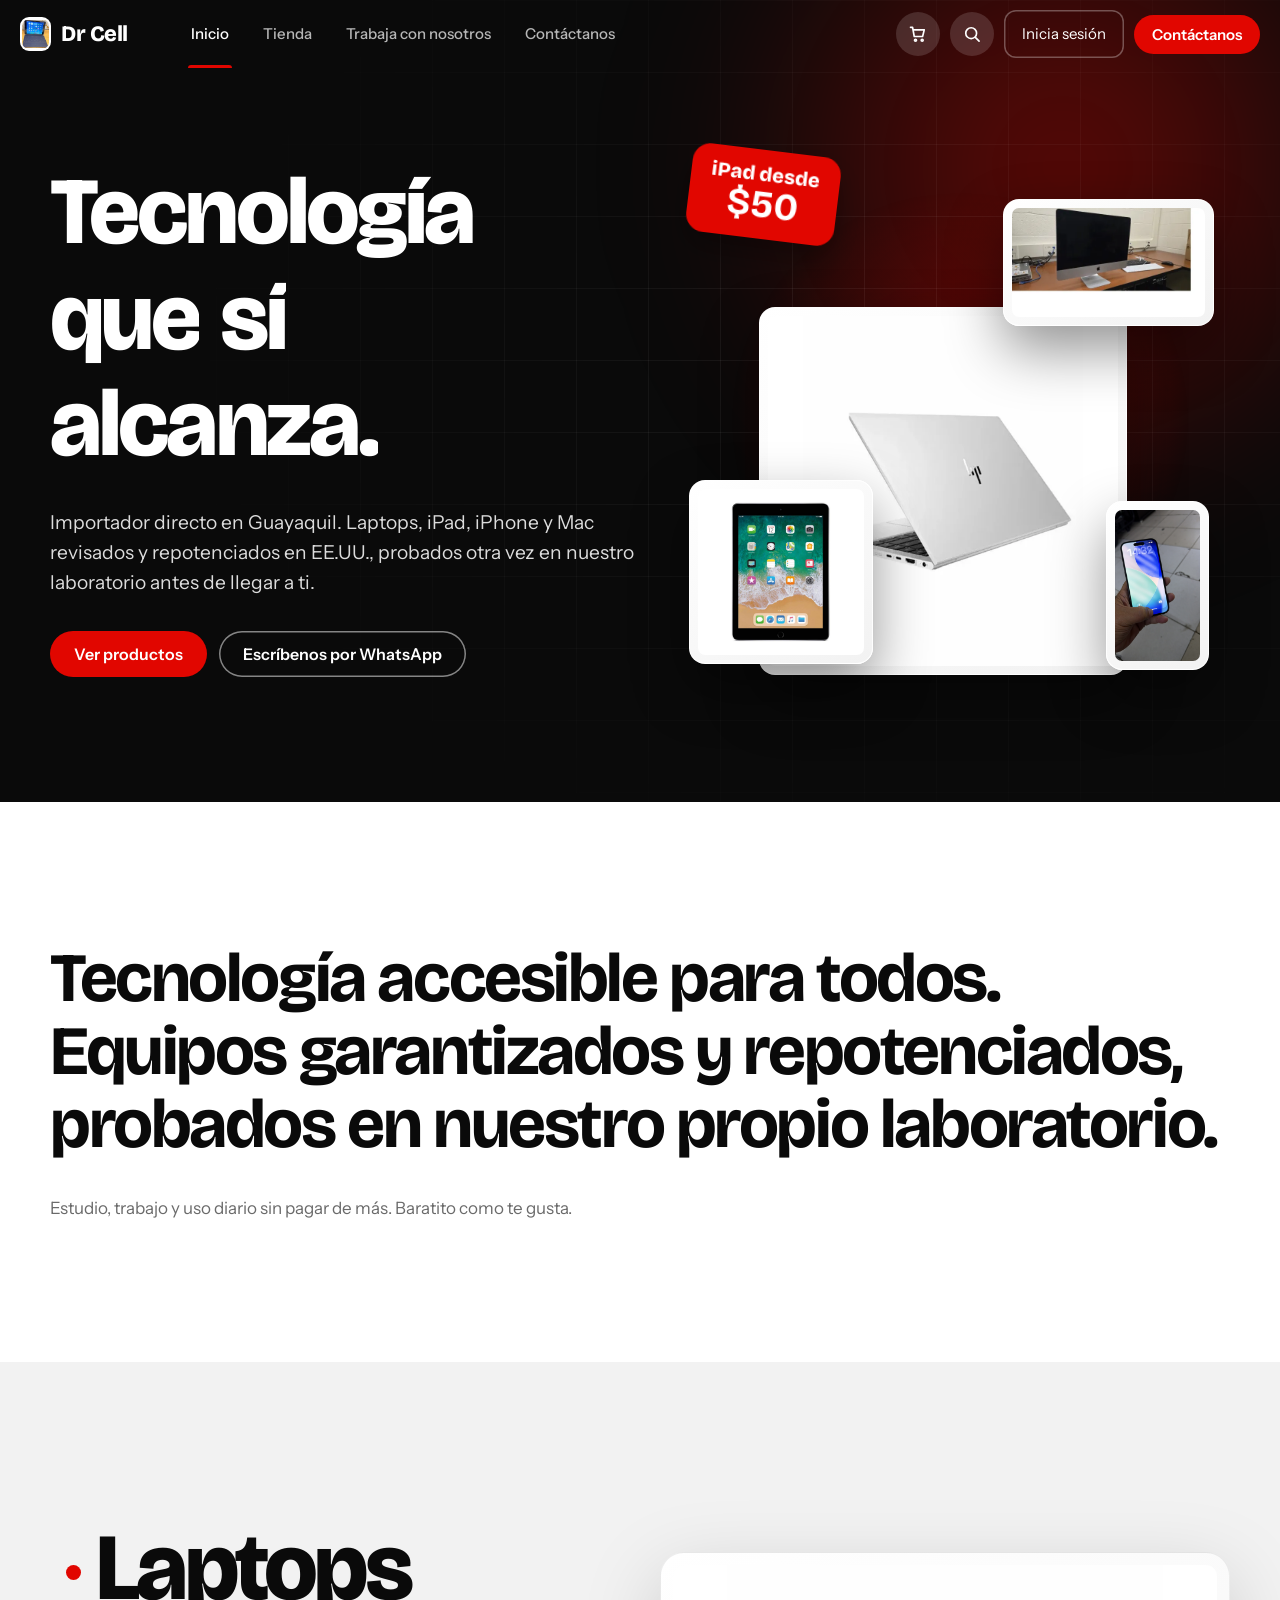
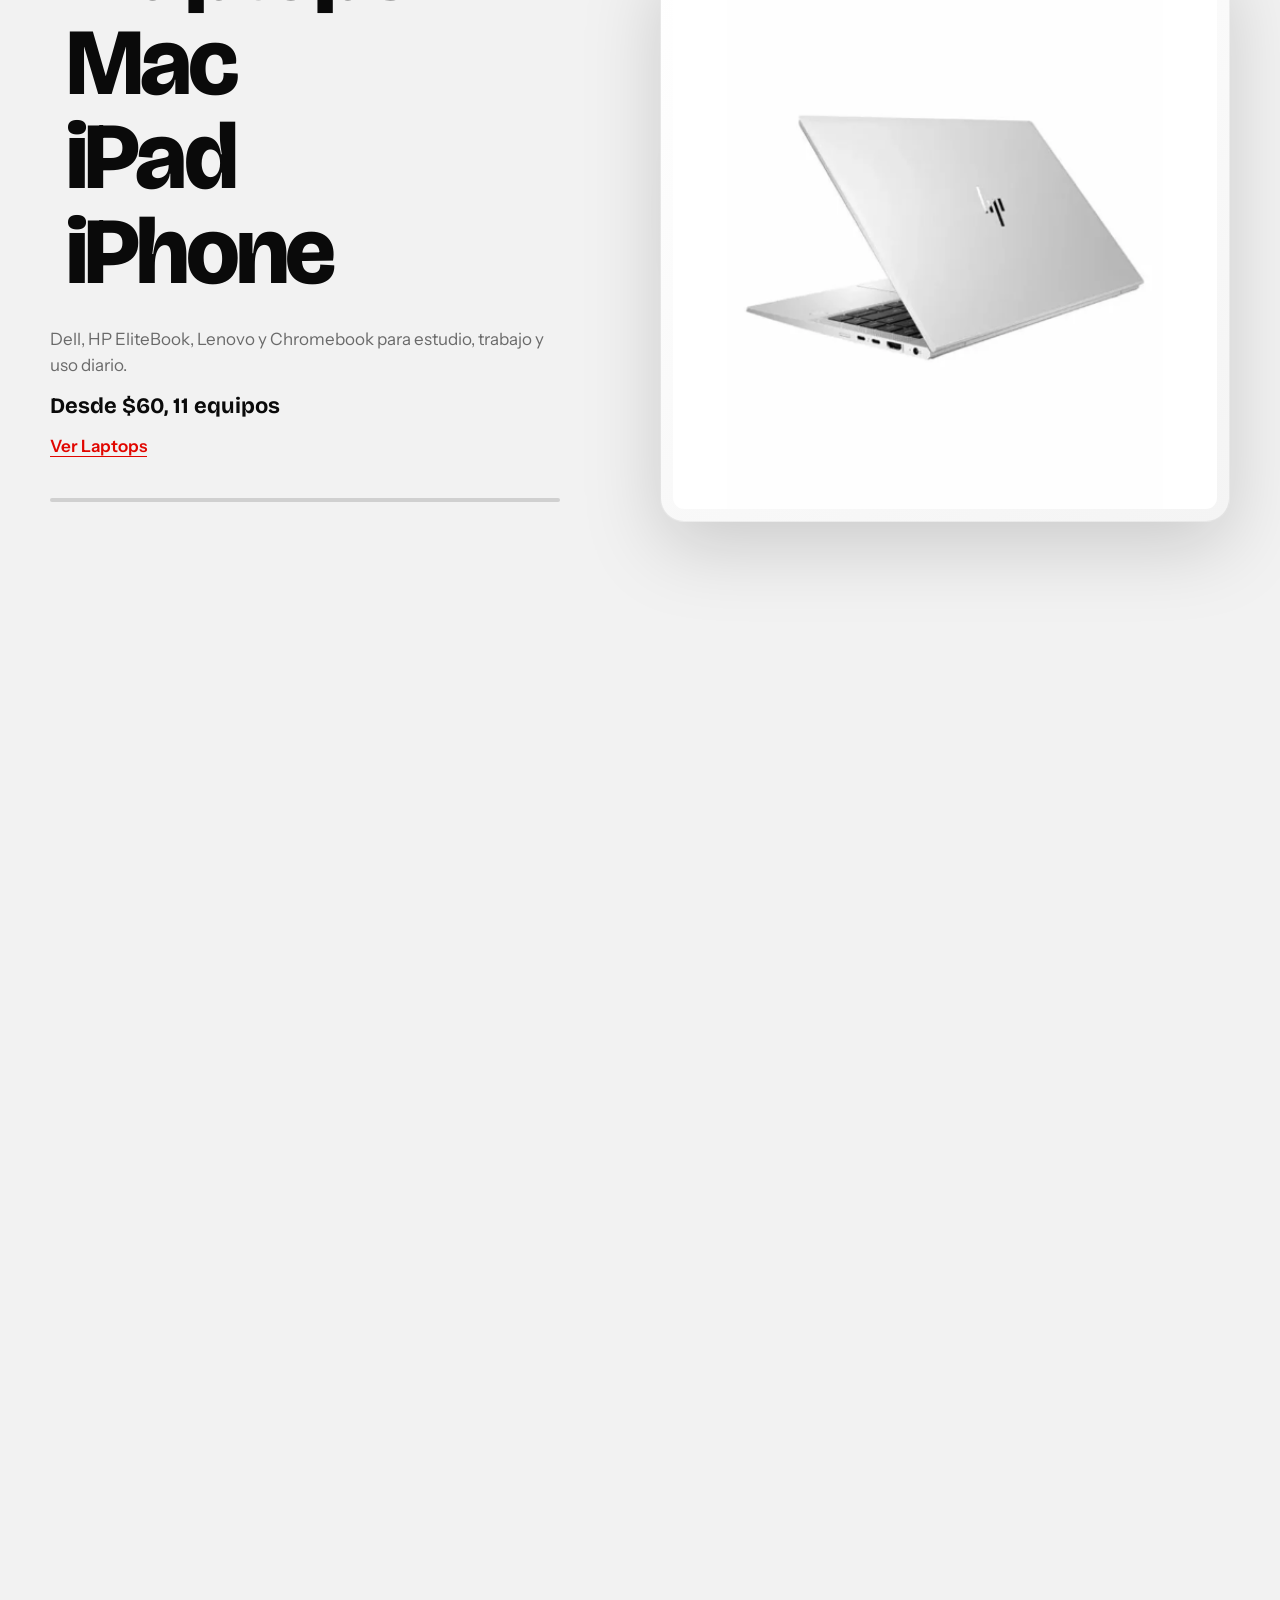
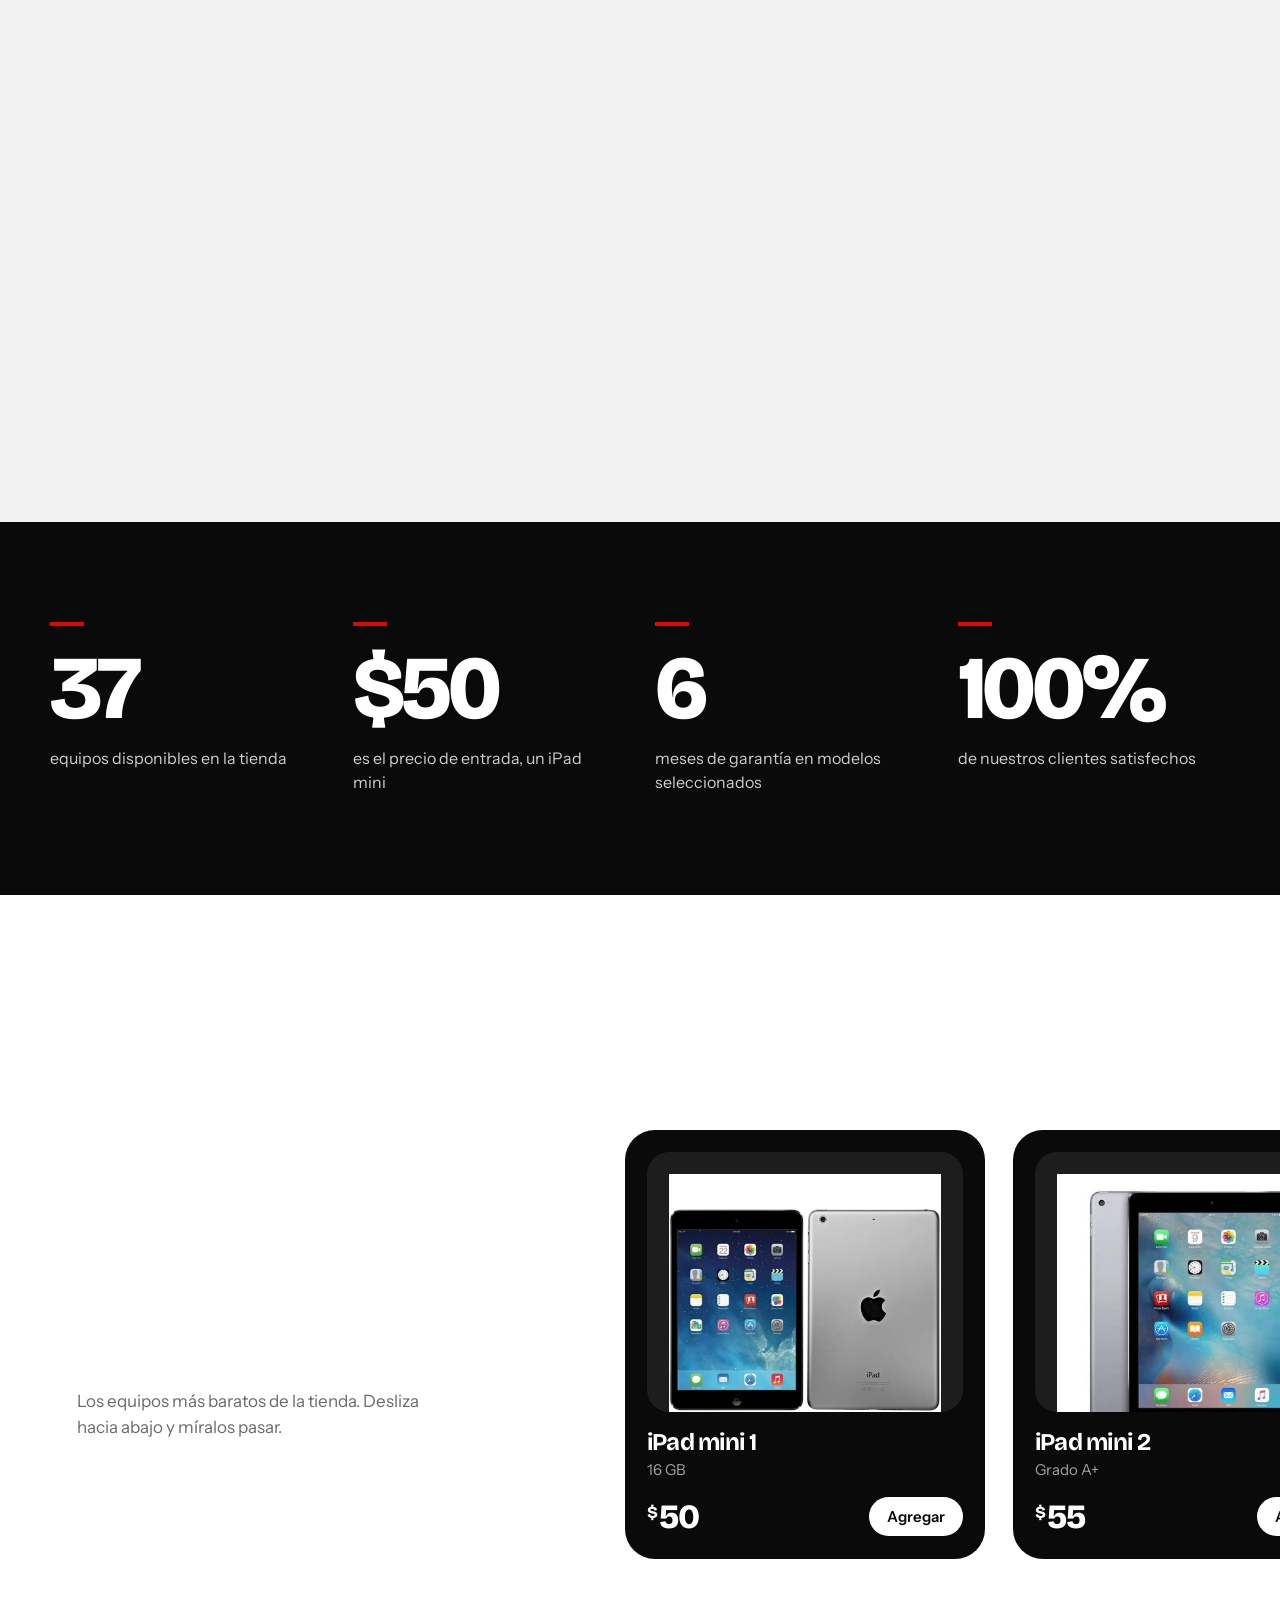
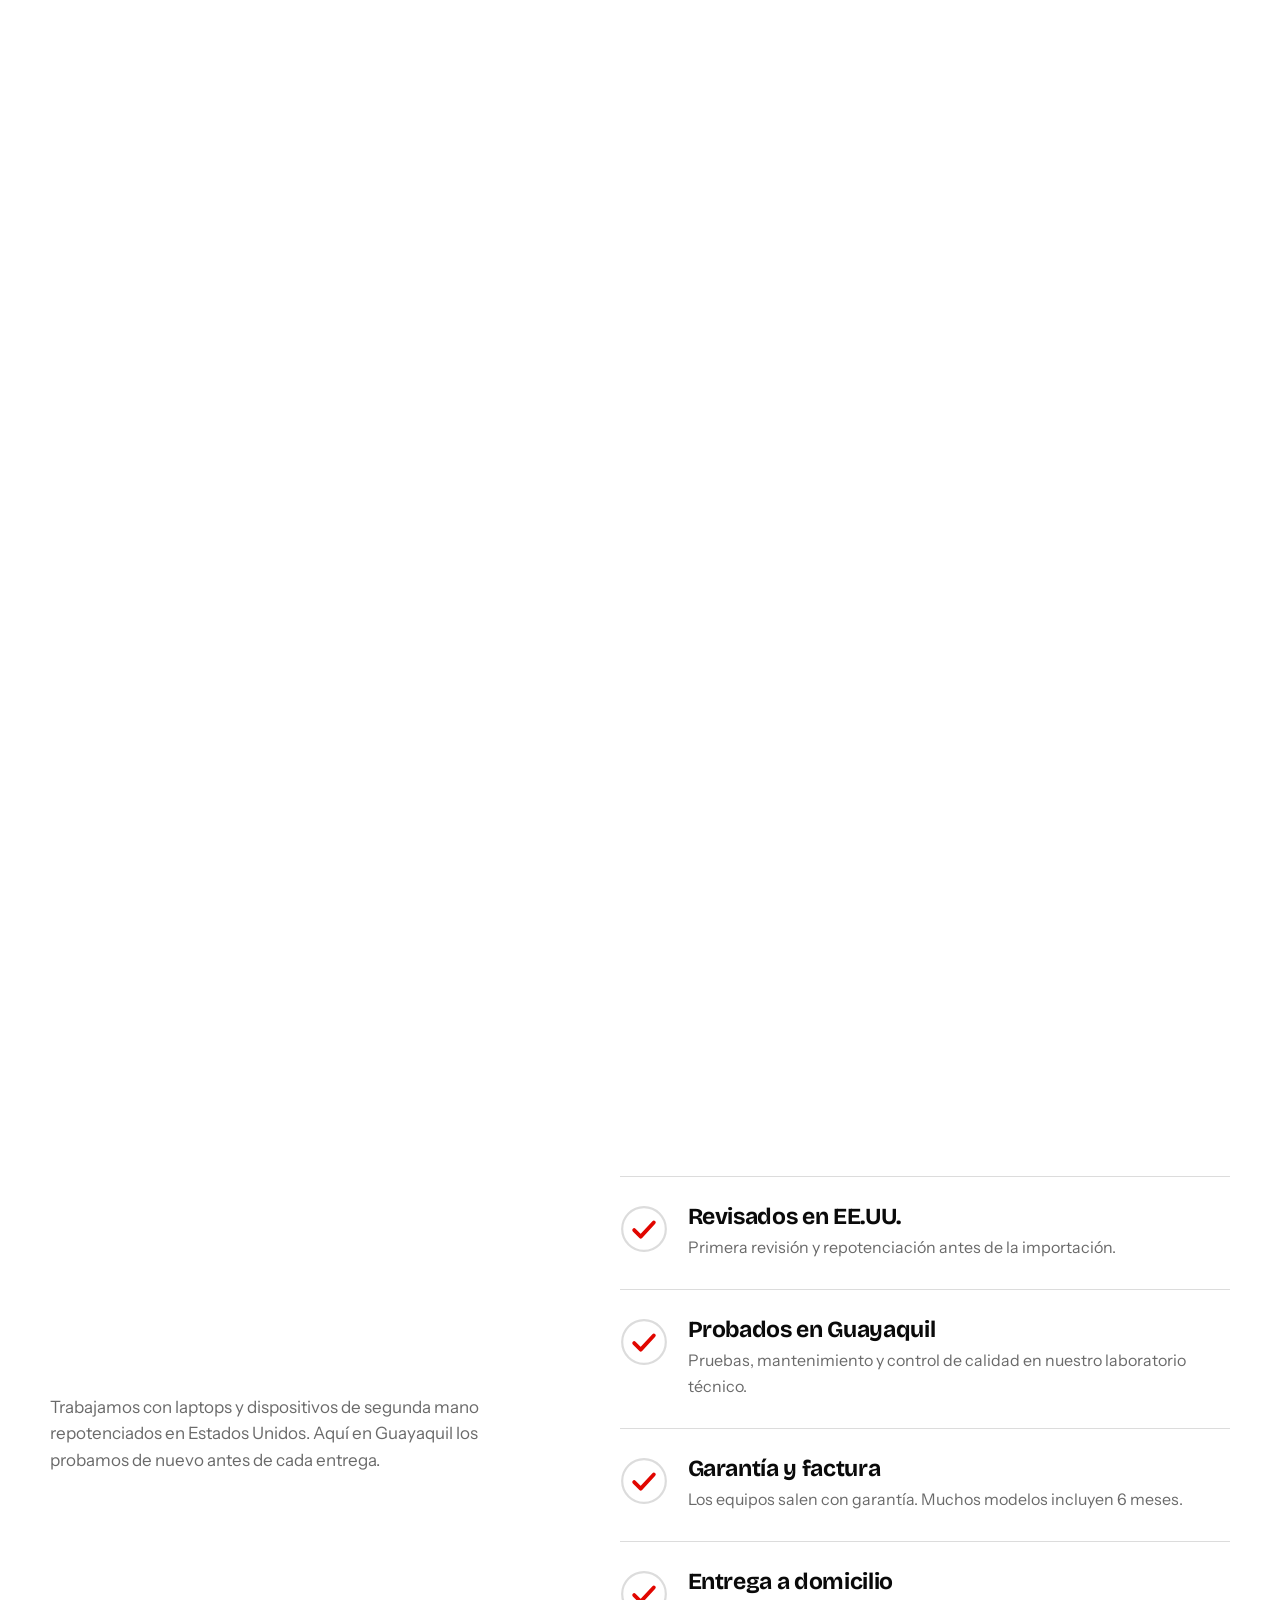
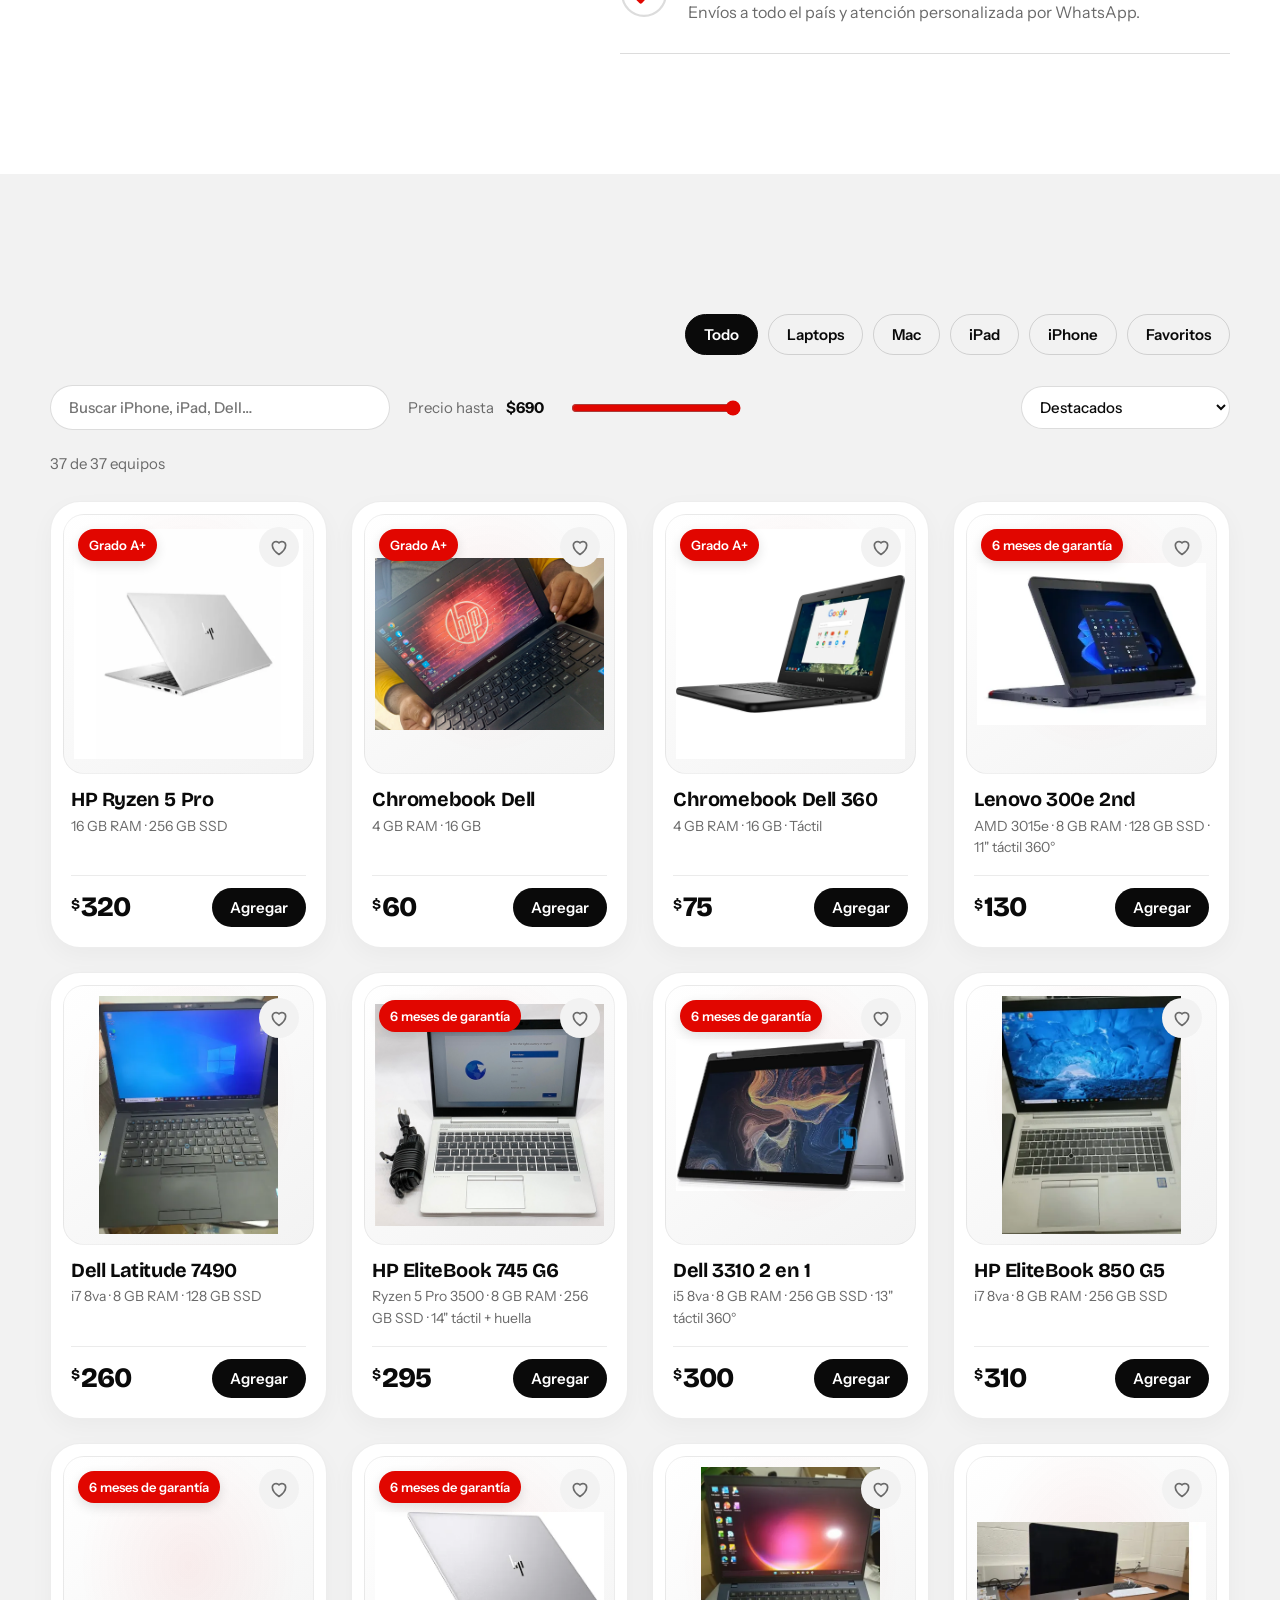
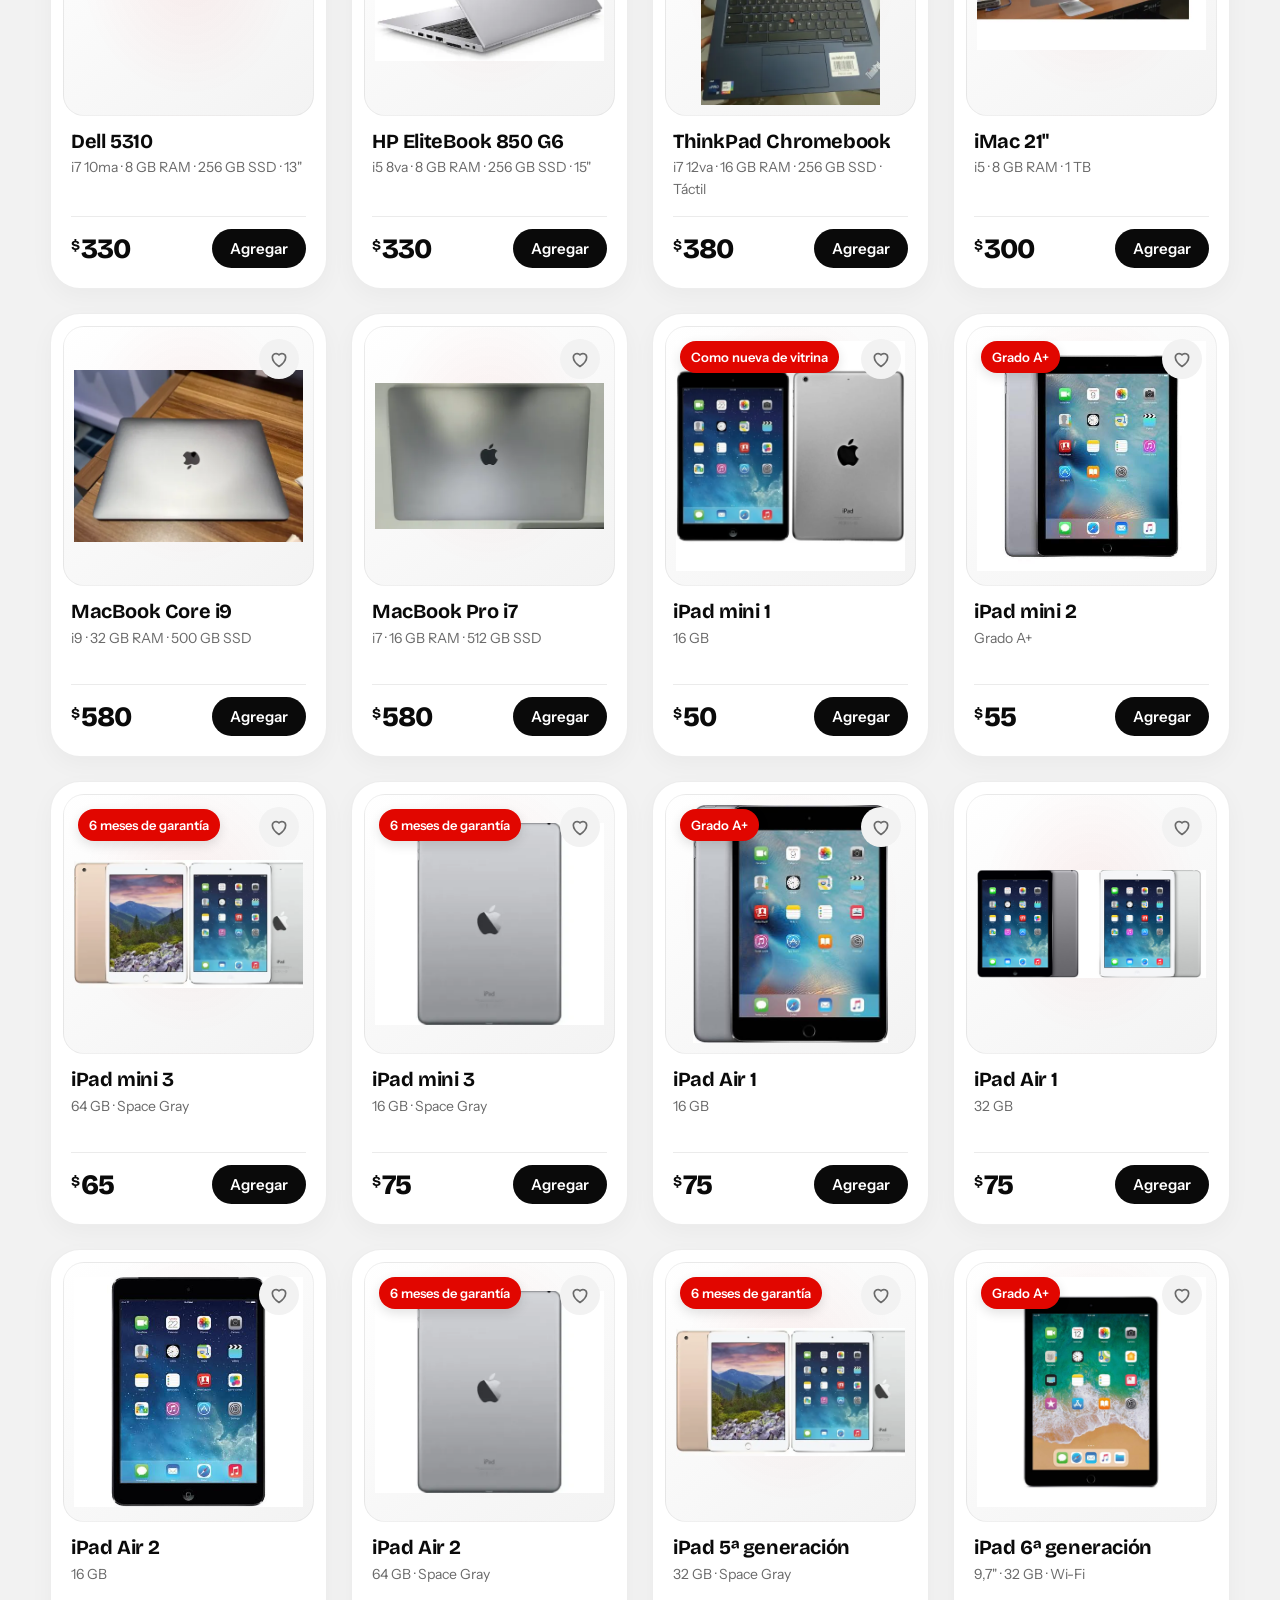
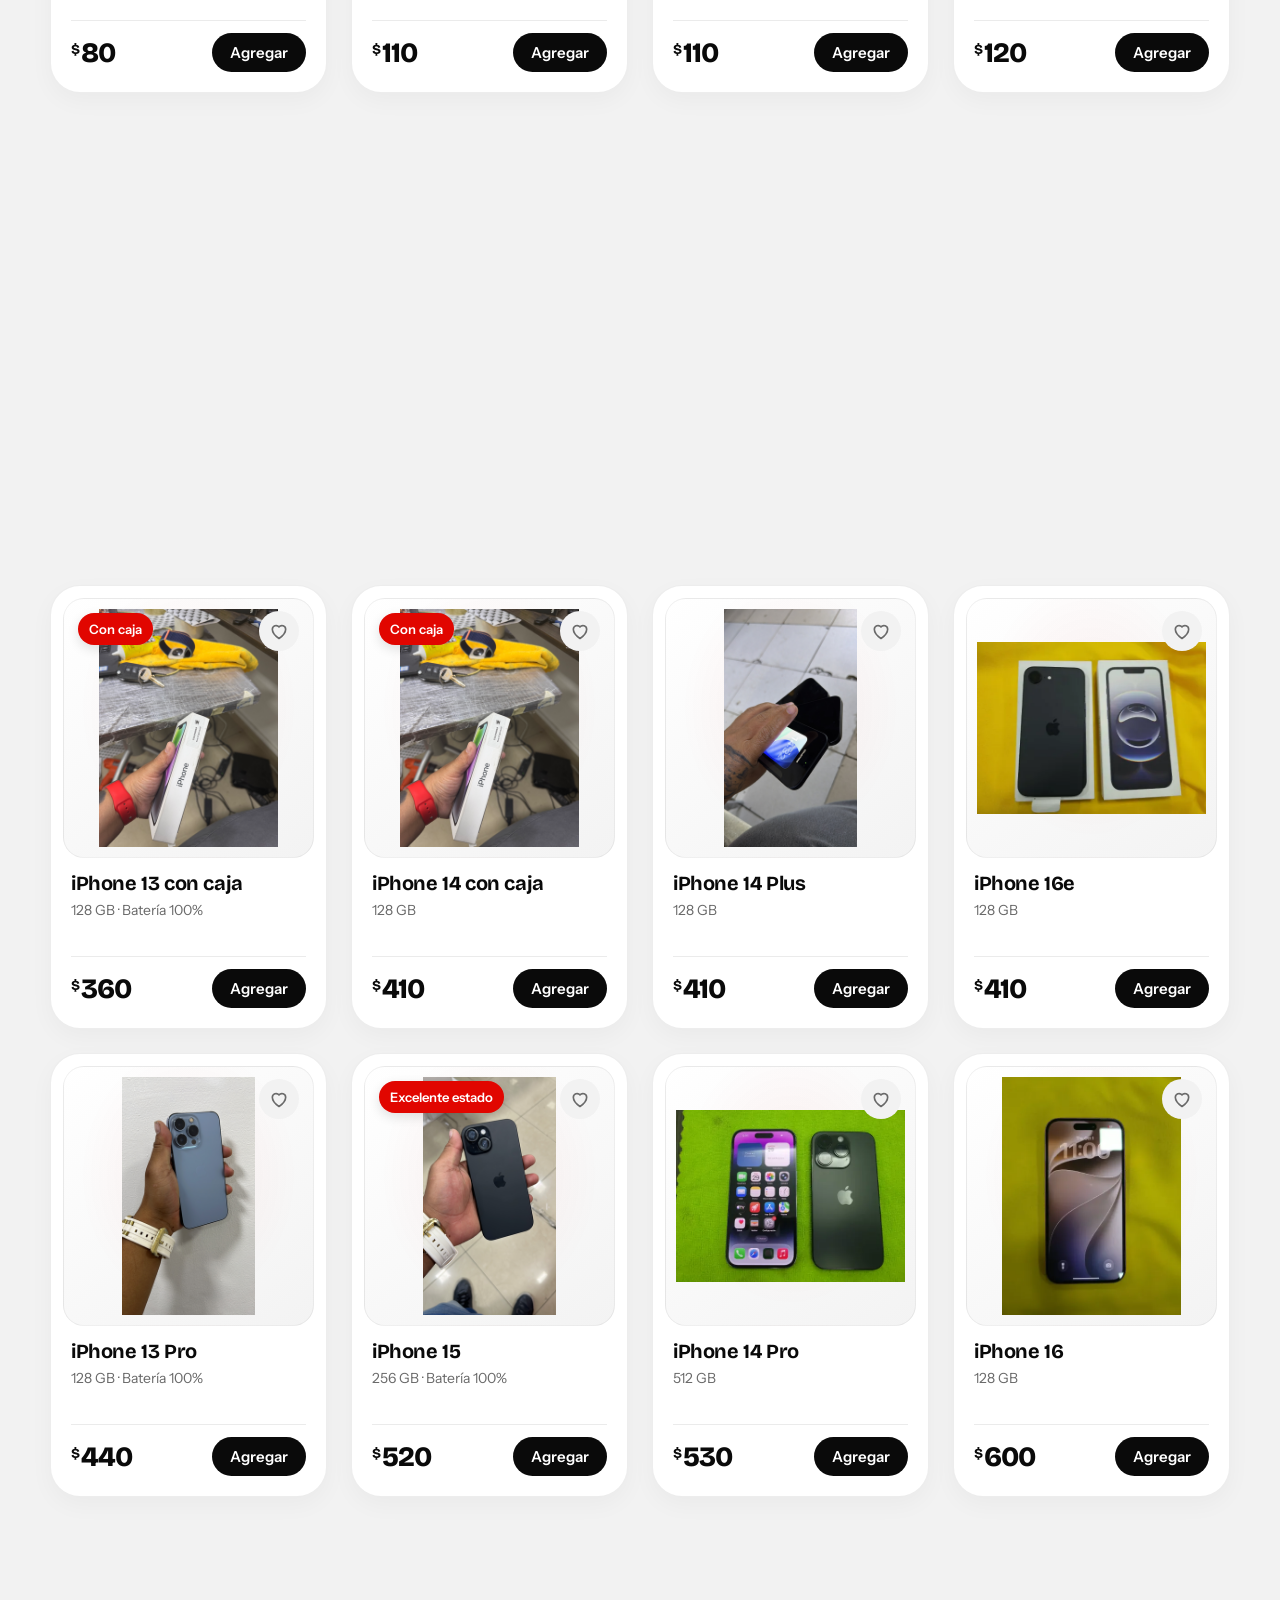
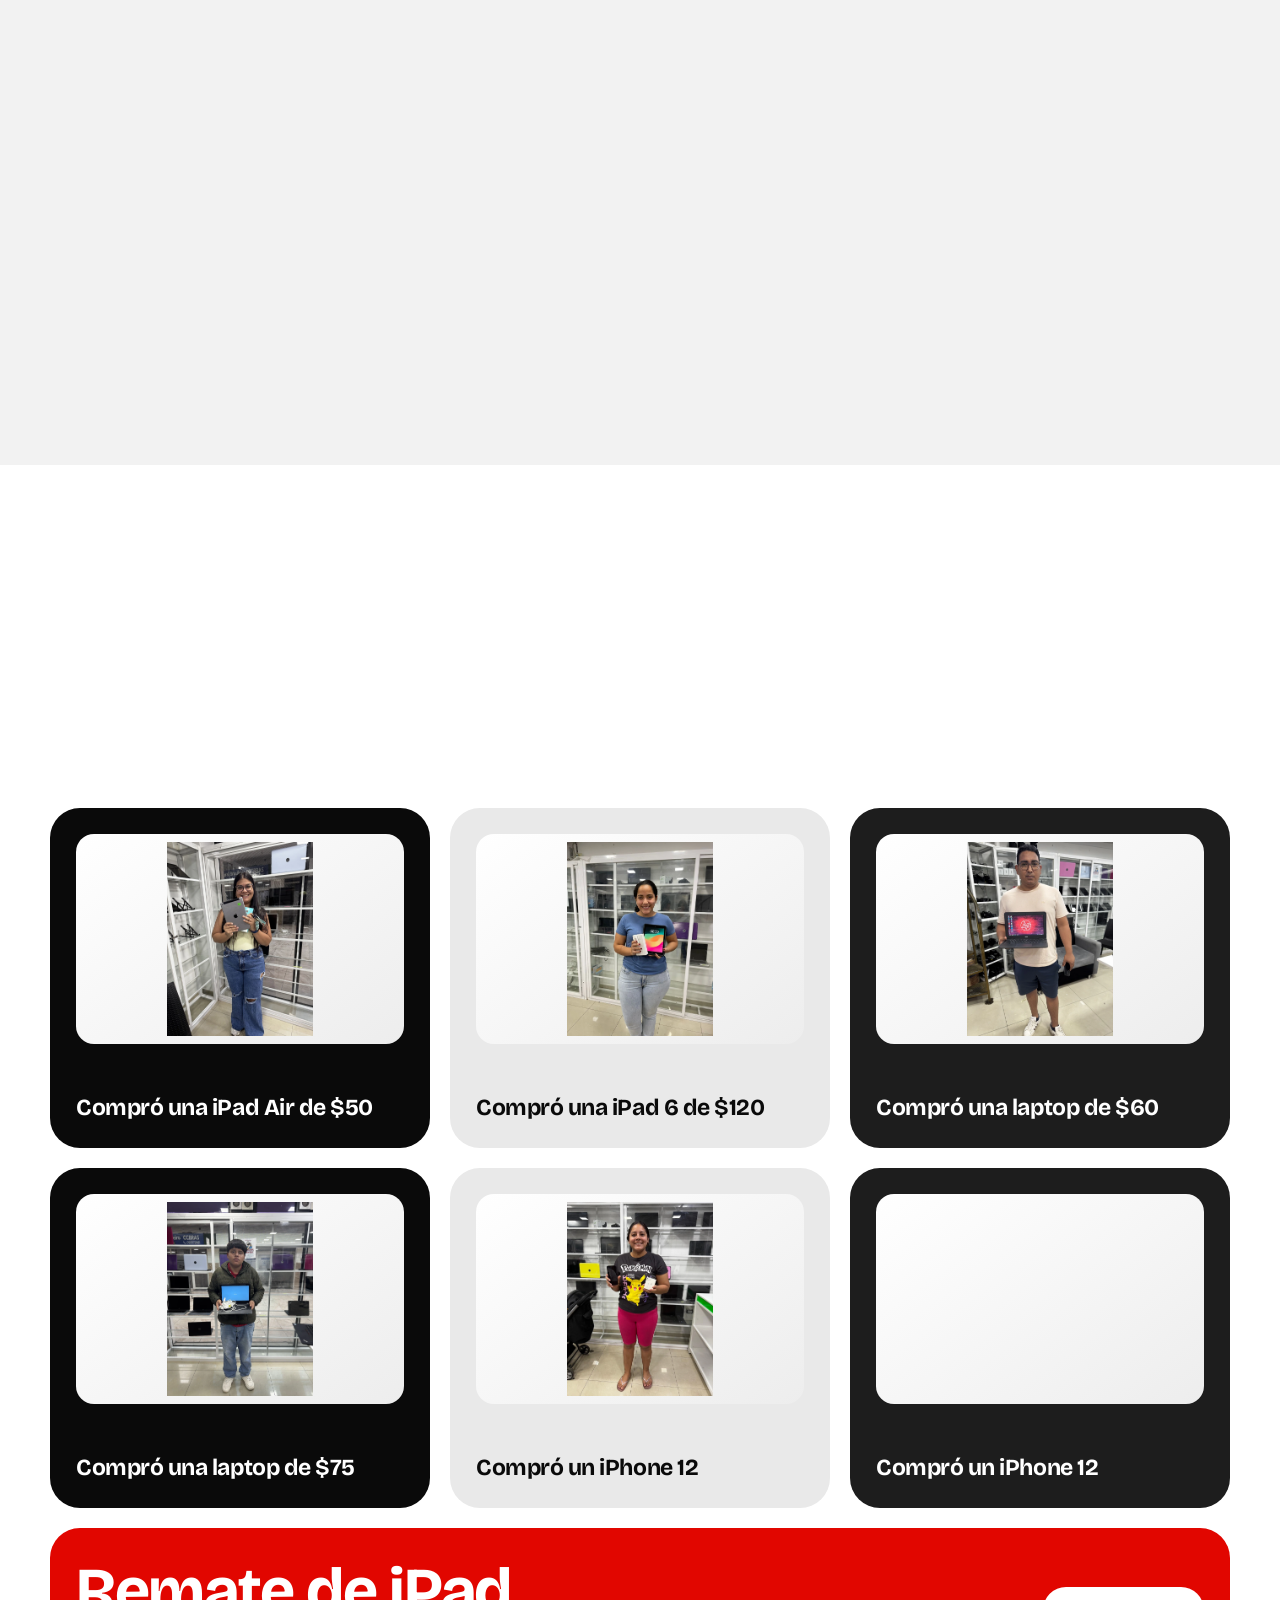
==== commit 2f605d2d: "Mejorar fotos completas y presentación" ====
--- a/index.html
+++ b/index.html
@@ -134,7 +134,7 @@
 .dp{transform:translateY(calc(var(--s) * var(--k,-60px)))}
 .df{display:block;width:100%;height:100%;animation:float 6s ease-in-out infinite alternate}
 .d svg{filter:drop-shadow(0 34px 44px rgba(0,0,0,.6));transform-origin:center bottom}
-.d .hero-product{display:block;width:100%;height:100%;padding:5px;border:1px solid rgba(255,255,255,.8);border-radius:16px;background:#fff;object-fit:contain;object-position:center;box-shadow:0 24px 56px rgba(0,0,0,.42)}
+.d .hero-product{display:block;width:100%;height:100%;padding:8px;border:1px solid rgba(255,255,255,.92);border-radius:16px;background:linear-gradient(145deg,#fff 0%,#f2f2f2 100%);object-fit:contain!important;object-position:center;box-shadow:0 24px 56px rgba(0,0,0,.42)}
 .d-pho .df{perspective:1100px}
 .spin{position:relative;transform-style:preserve-3d;animation:spin 8s cubic-bezier(.65,0,.35,1) infinite}
 .spin .face{backface-visibility:hidden;-webkit-backface-visibility:hidden}
@@ -192,7 +192,7 @@
 .vis{position:relative;height:min(62vh,520px)}
 .sdev{position:absolute;inset:0;display:grid;place-items:center;will-change:transform,opacity}
 .sdev svg{max-height:100%;width:auto;max-width:92%;filter:drop-shadow(0 34px 44px rgba(0,0,0,.3))}
-.sdev img{display:block;width:100%;height:100%;max-width:100%;max-height:100%;object-fit:contain;filter:drop-shadow(0 24px 38px rgba(0,0,0,.22))}
+.sdev img{display:block;width:100%;height:100%;max-width:100%;max-height:100%;padding:12px;object-fit:contain!important;object-position:center;background:linear-gradient(145deg,#fff 0%,#f4f4f4 100%);border:1px solid rgba(10,10,10,.07);border-radius:24px;filter:drop-shadow(0 24px 38px rgba(0,0,0,.16))}
 .sdev.phone svg{height:100%}
 @media (max-width:860px){
   .show{height:auto;padding:76px 0}
@@ -272,10 +272,10 @@
 .p{display:flex;flex-direction:column;min-width:0;padding:12px 12px 20px;border:1px solid rgba(10,10,10,.07);border-radius:30px;background:#fff;box-shadow:0 8px 24px rgba(10,10,10,.035);opacity:0;transform:translateY(50px) scale(.96);transition:opacity .7s,transform .8s cubic-bezier(.2,.8,.2,1),box-shadow .3s;transition-delay:calc(var(--i,0) * 70ms)}
 .p.in{opacity:1;transform:none}
 .p:hover{box-shadow:0 18px 44px rgba(10,10,10,.1)}
-.p .media{flex:0 0 auto;width:100%;height:clamp(210px,22vw,260px);min-height:0;background:#fff;border-radius:21px;display:grid;place-items:center;padding:7%;overflow:hidden;position:relative;transform:perspective(700px) rotateX(var(--rx,0deg)) rotateY(var(--ry,0deg));transition:transform .25s ease-out,box-shadow .3s}
+.p .media{flex:0 0 auto;width:100%;height:clamp(210px,22vw,260px);min-height:0;background:radial-gradient(ellipse at 50% 42%,rgba(225,6,0,.055),transparent 62%),linear-gradient(145deg,#fff 0%,#f3f3f3 100%);border:1px solid rgba(10,10,10,.06);border-radius:21px;display:grid;place-items:center;padding:4%;overflow:hidden;position:relative;transform:perspective(700px) rotateX(var(--rx,0deg)) rotateY(var(--ry,0deg));transition:transform .25s ease-out,box-shadow .3s}
 .p .media:hover{box-shadow:0 26px 50px rgba(0,0,0,.16)}
 .p .media>svg,.p .media>img{max-height:100%;width:auto;max-width:100%;object-fit:contain;transition:transform .5s cubic-bezier(.2,.8,.2,1)}
-.p .media>img{position:absolute;inset:0;display:block;width:100%;height:100%;min-width:0;min-height:0;max-width:100%;max-height:100%;padding:7%;box-sizing:border-box;object-fit:contain;mix-blend-mode:multiply}
+.p .media>img{position:absolute;inset:0;display:block;width:100%;height:100%;min-width:0;min-height:0;max-width:100%;max-height:100%;padding:4%;box-sizing:border-box;object-fit:contain!important;object-position:center}
 .p .media{cursor:pointer}
 .open{all:unset;cursor:pointer}.open:focus-visible{outline:3px solid var(--gold);outline-offset:3px;border-radius:6px}
 .open:hover{color:var(--red)}
@@ -311,7 +311,7 @@
 .tile{border-radius:30px;padding:26px;min-height:340px;display:flex;flex-direction:column;justify-content:space-between;gap:18px;overflow:hidden;background:var(--brand);color:#fff}
 .tile:nth-child(3n+2){background:#E9E9E9;color:#0a0a0a}
 .tile:nth-child(3n){background:#1d1d1d;color:#fff}
-.tile>img{display:block;width:100%;height:210px;max-width:100%;object-fit:contain;object-position:center;border-radius:18px;background:#ededed}
+.tile>img{display:block;width:100%;height:210px;max-width:100%;padding:8px;object-fit:contain!important;object-position:center;border-radius:18px;background:linear-gradient(145deg,#fff 0%,#ededed 100%)}
 .tile p{margin:0;font:700 23px/1.15 var(--font-d);letter-spacing:-.02em}
 .tile.big{grid-column:1/-1;flex-direction:row;align-items:center;justify-content:space-between;gap:24px;flex-wrap:wrap;min-height:0;background:var(--red);color:#fff}
 .tile.big .btn-gold{background:#fff;color:#0a0a0a}
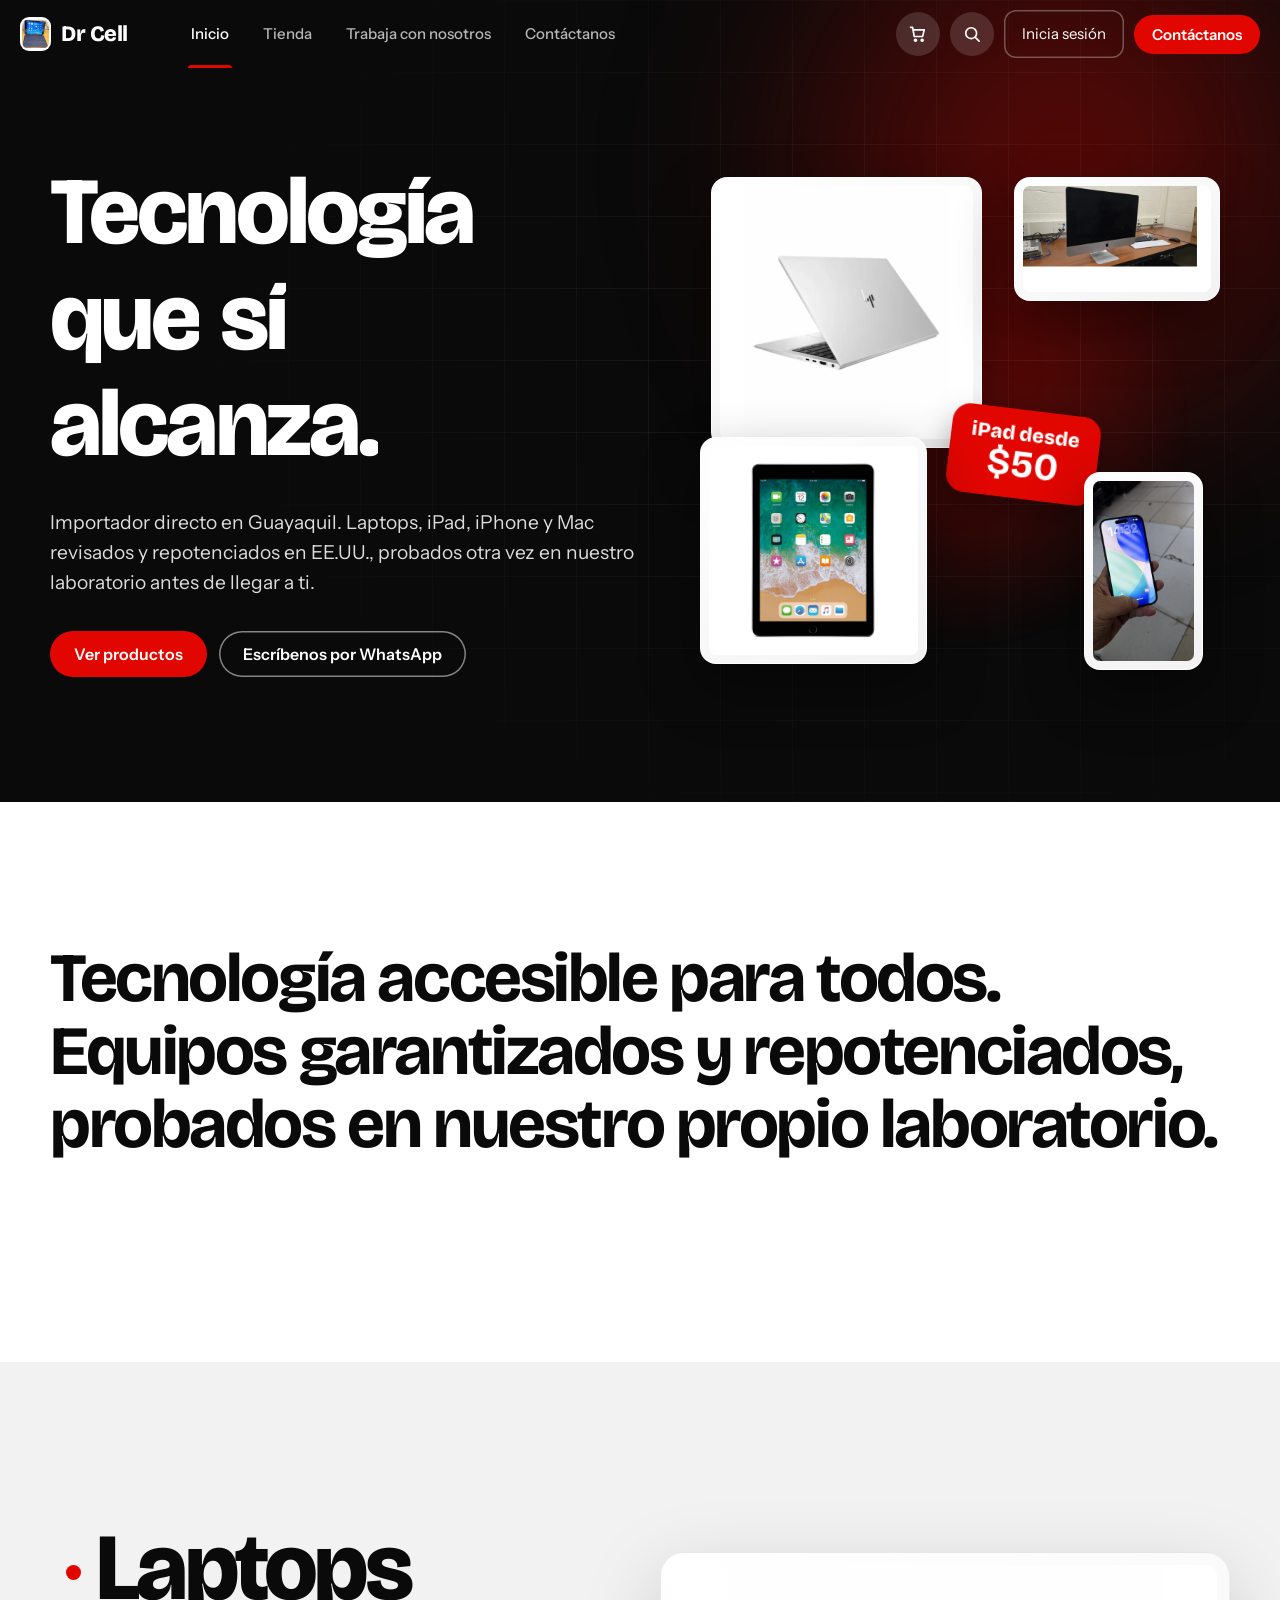
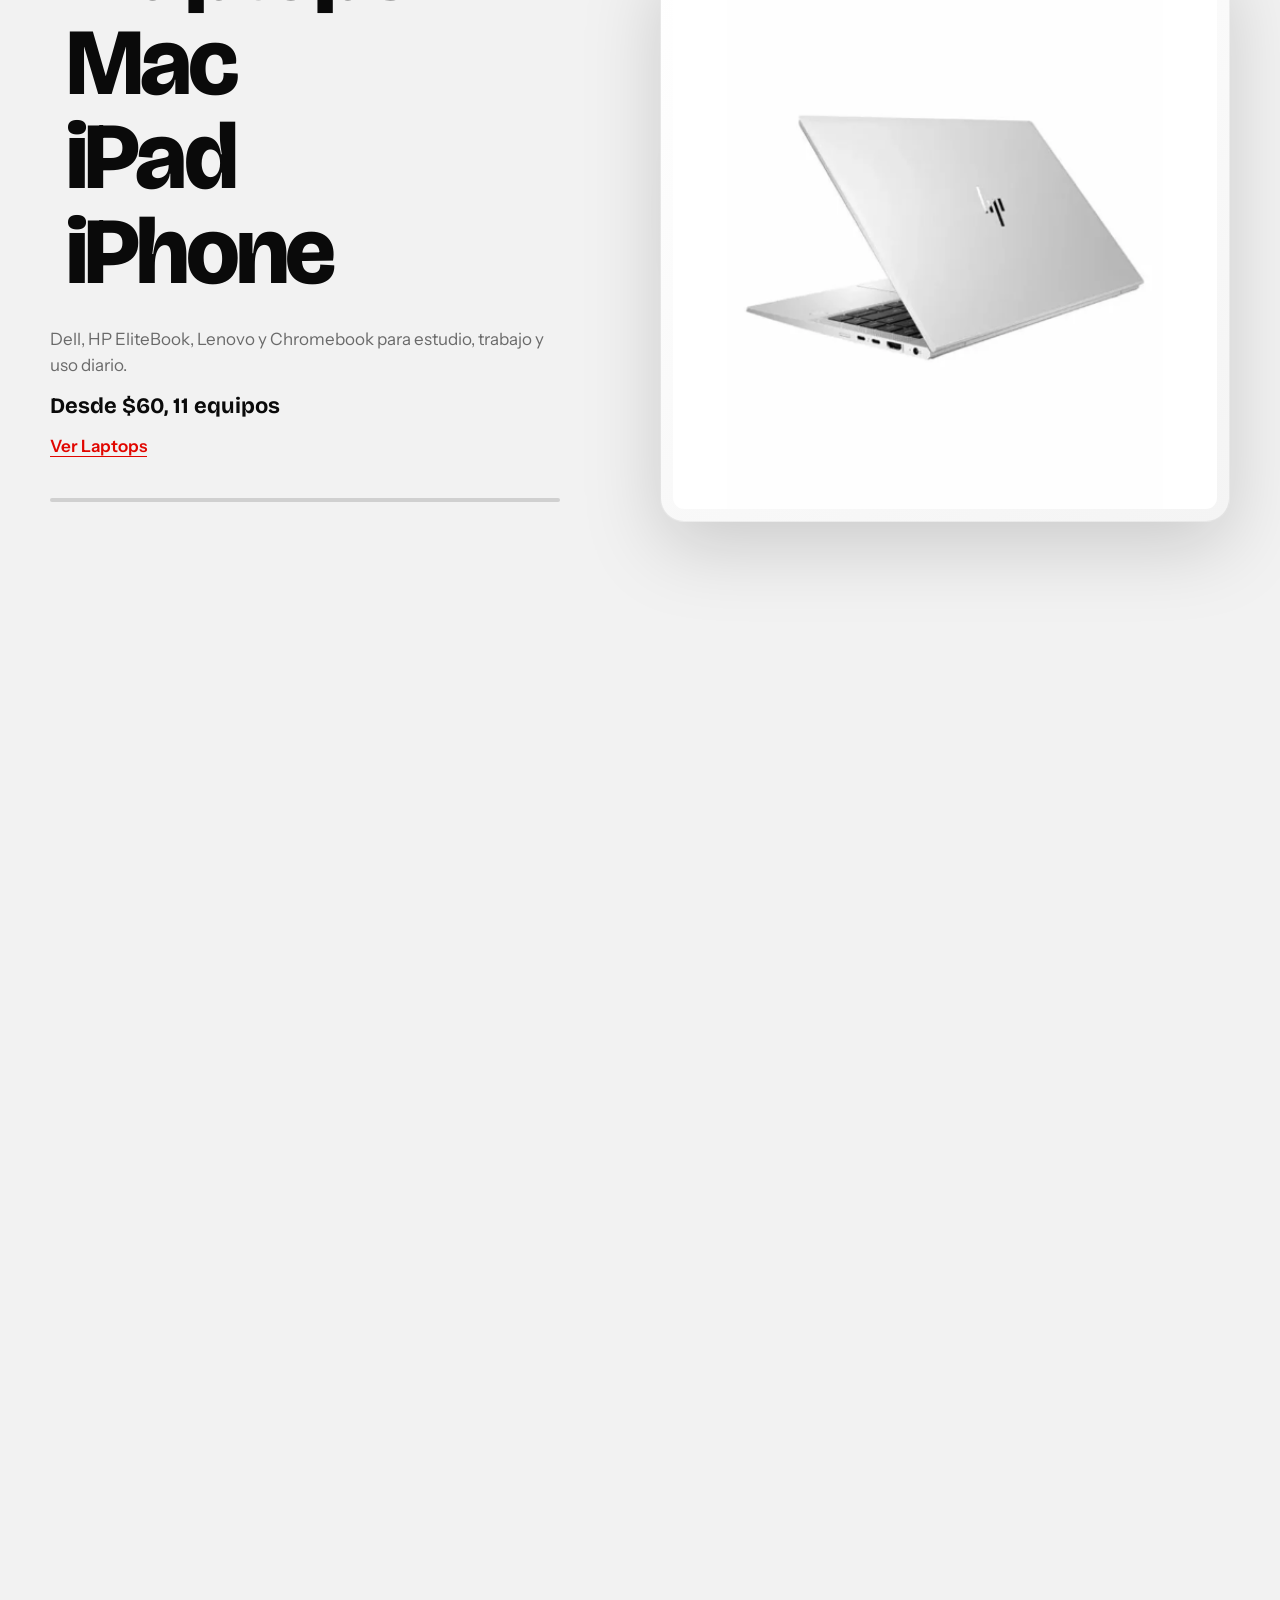
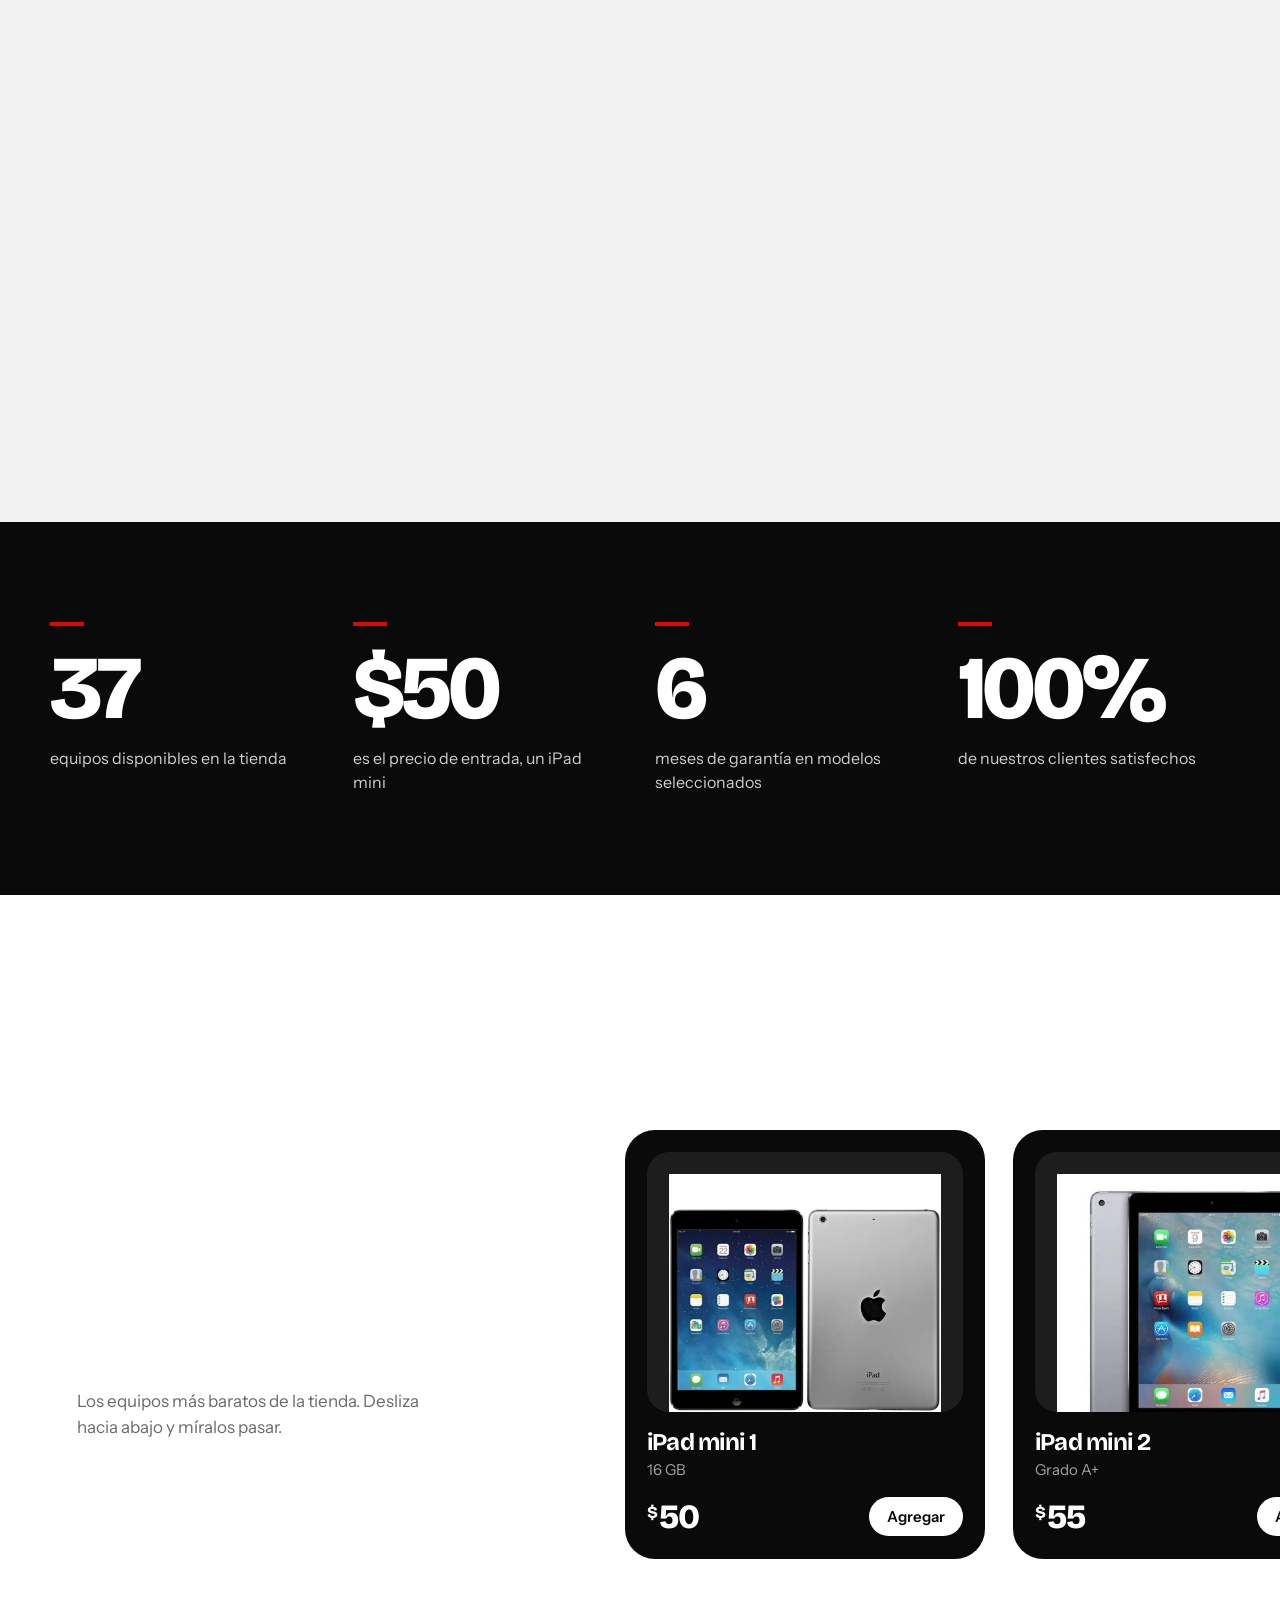
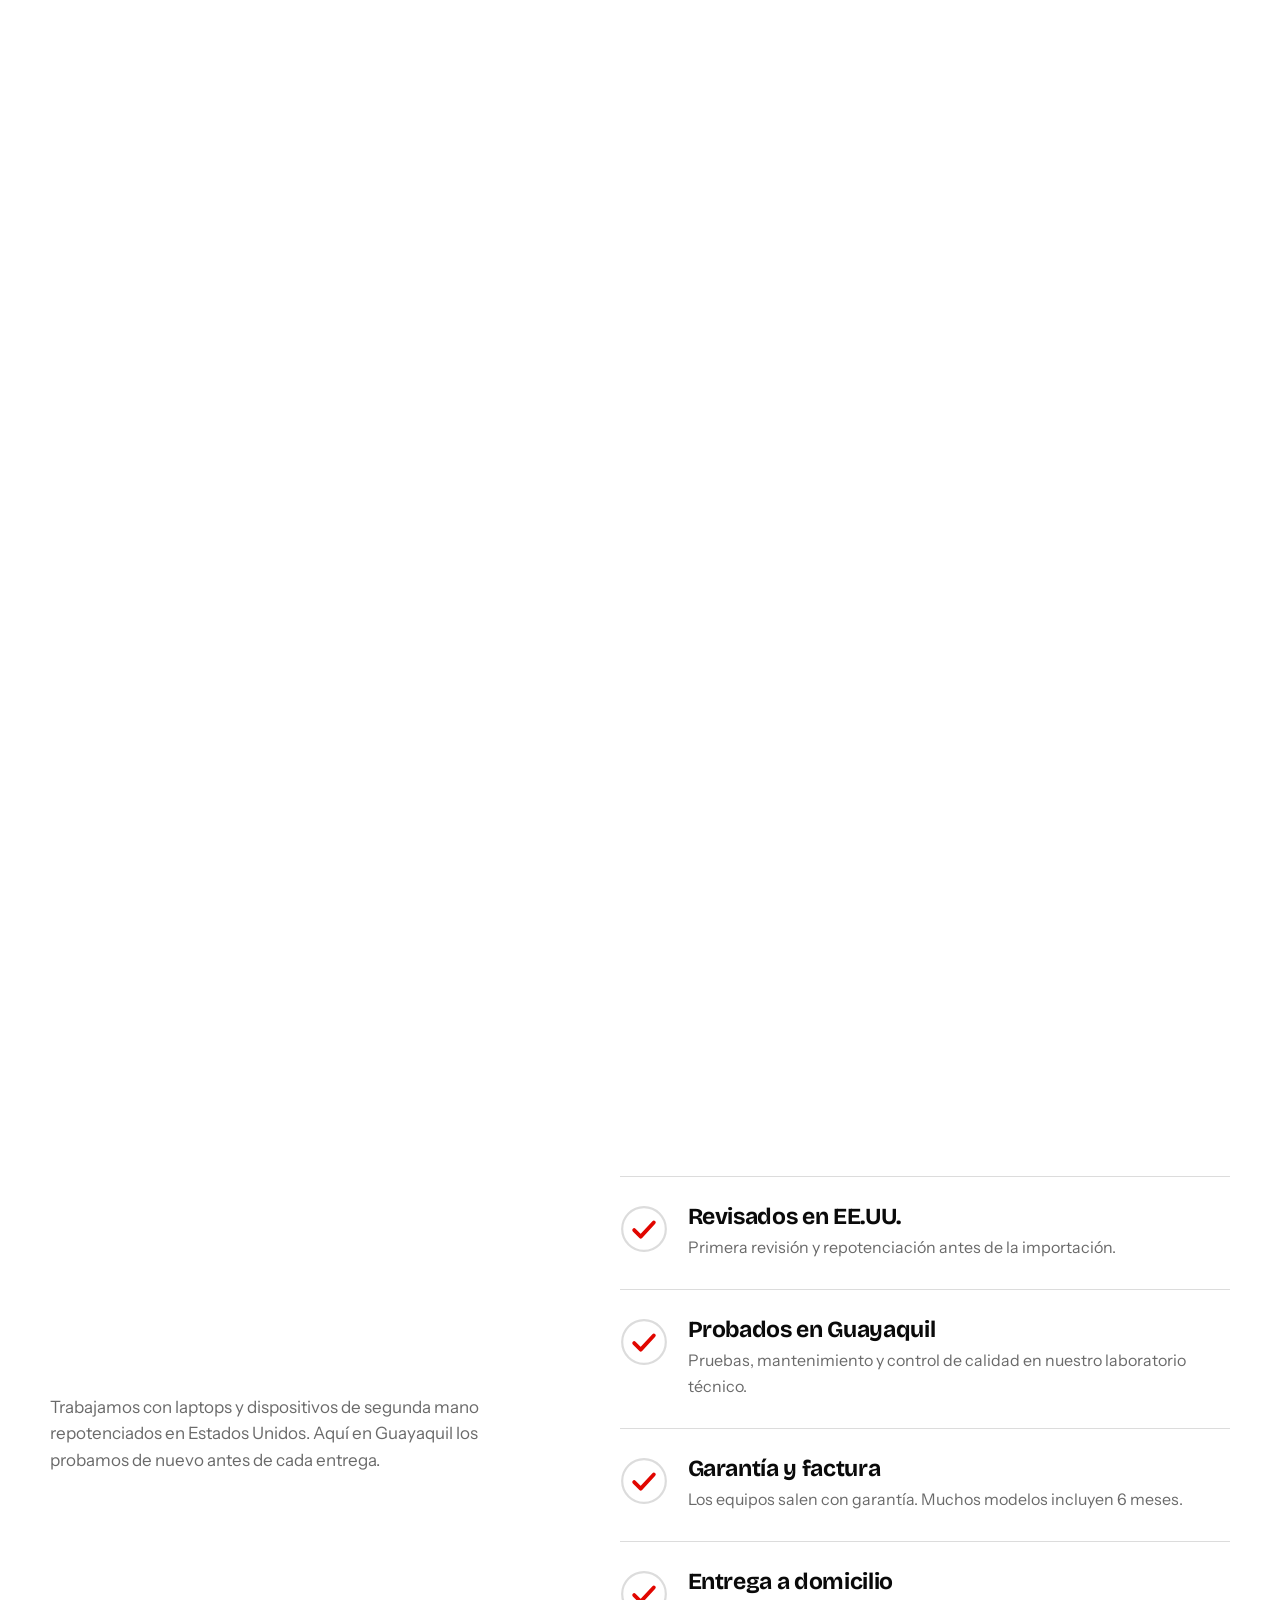
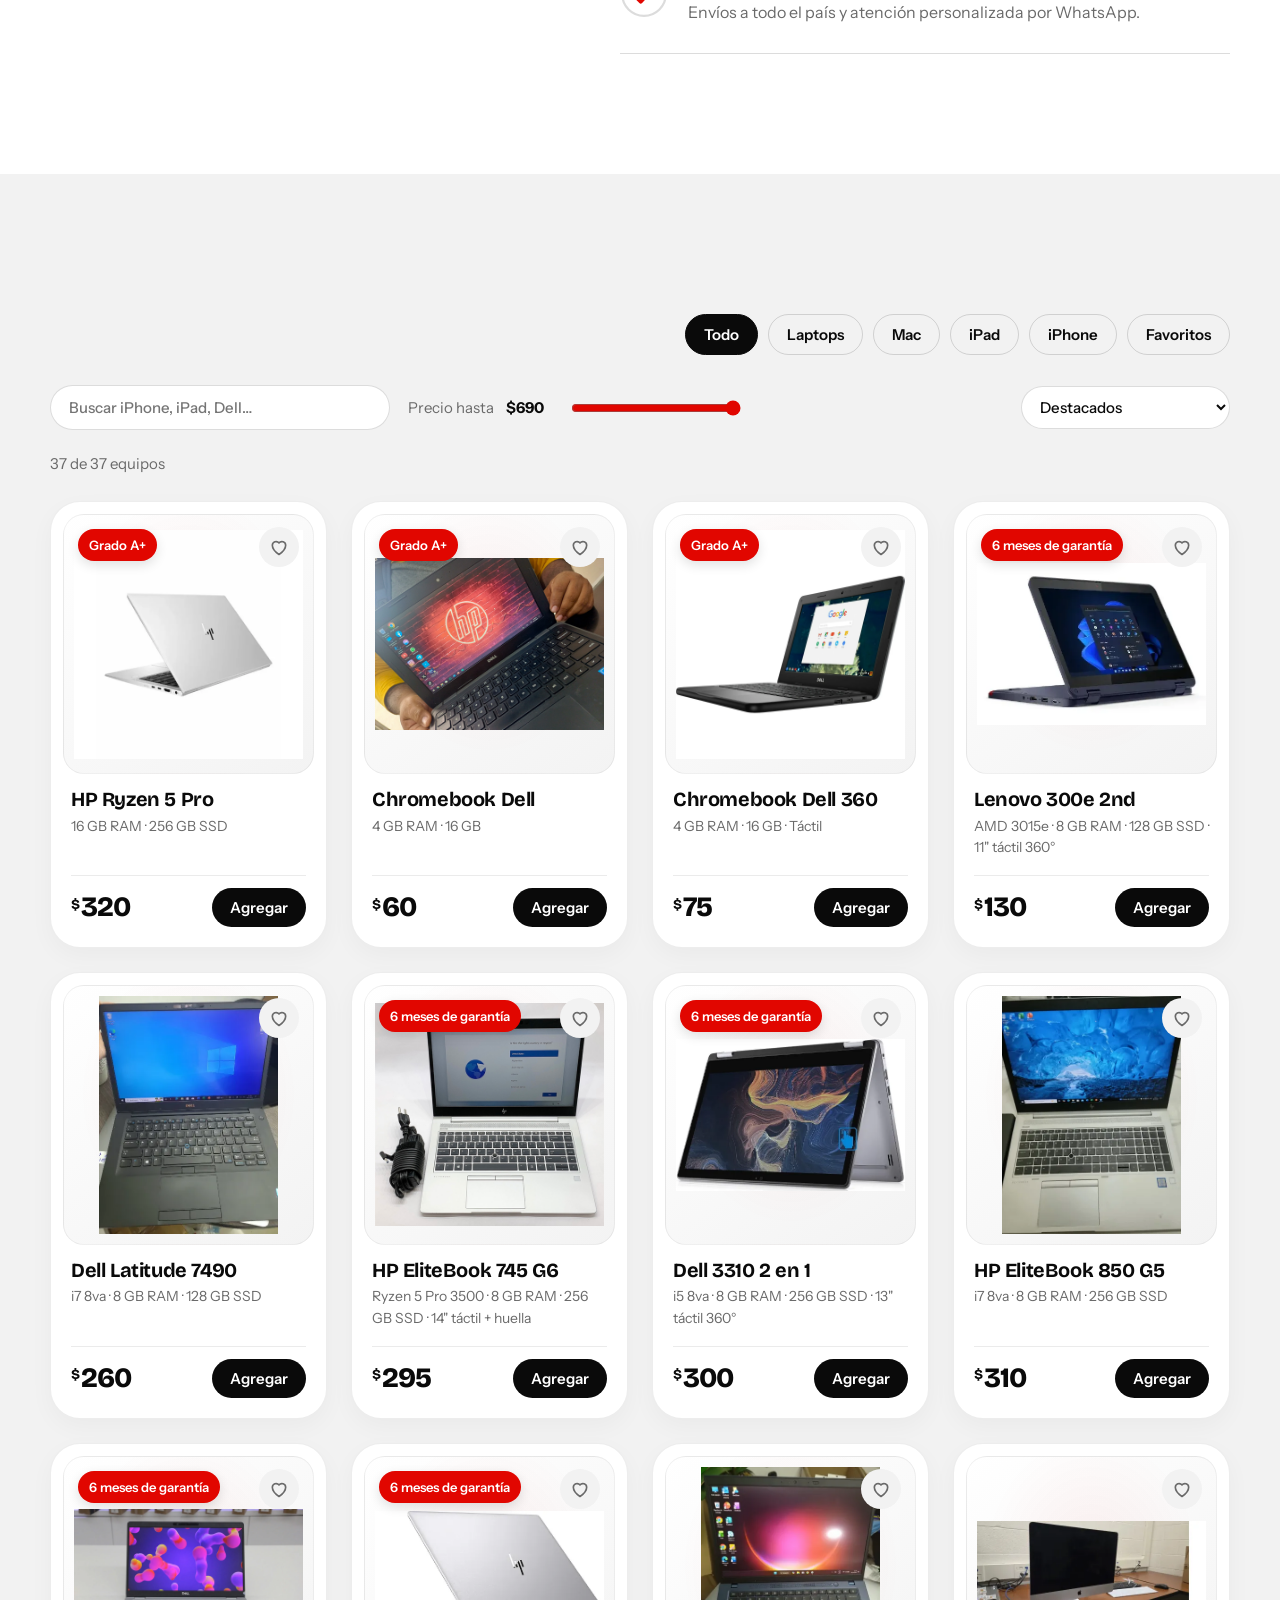
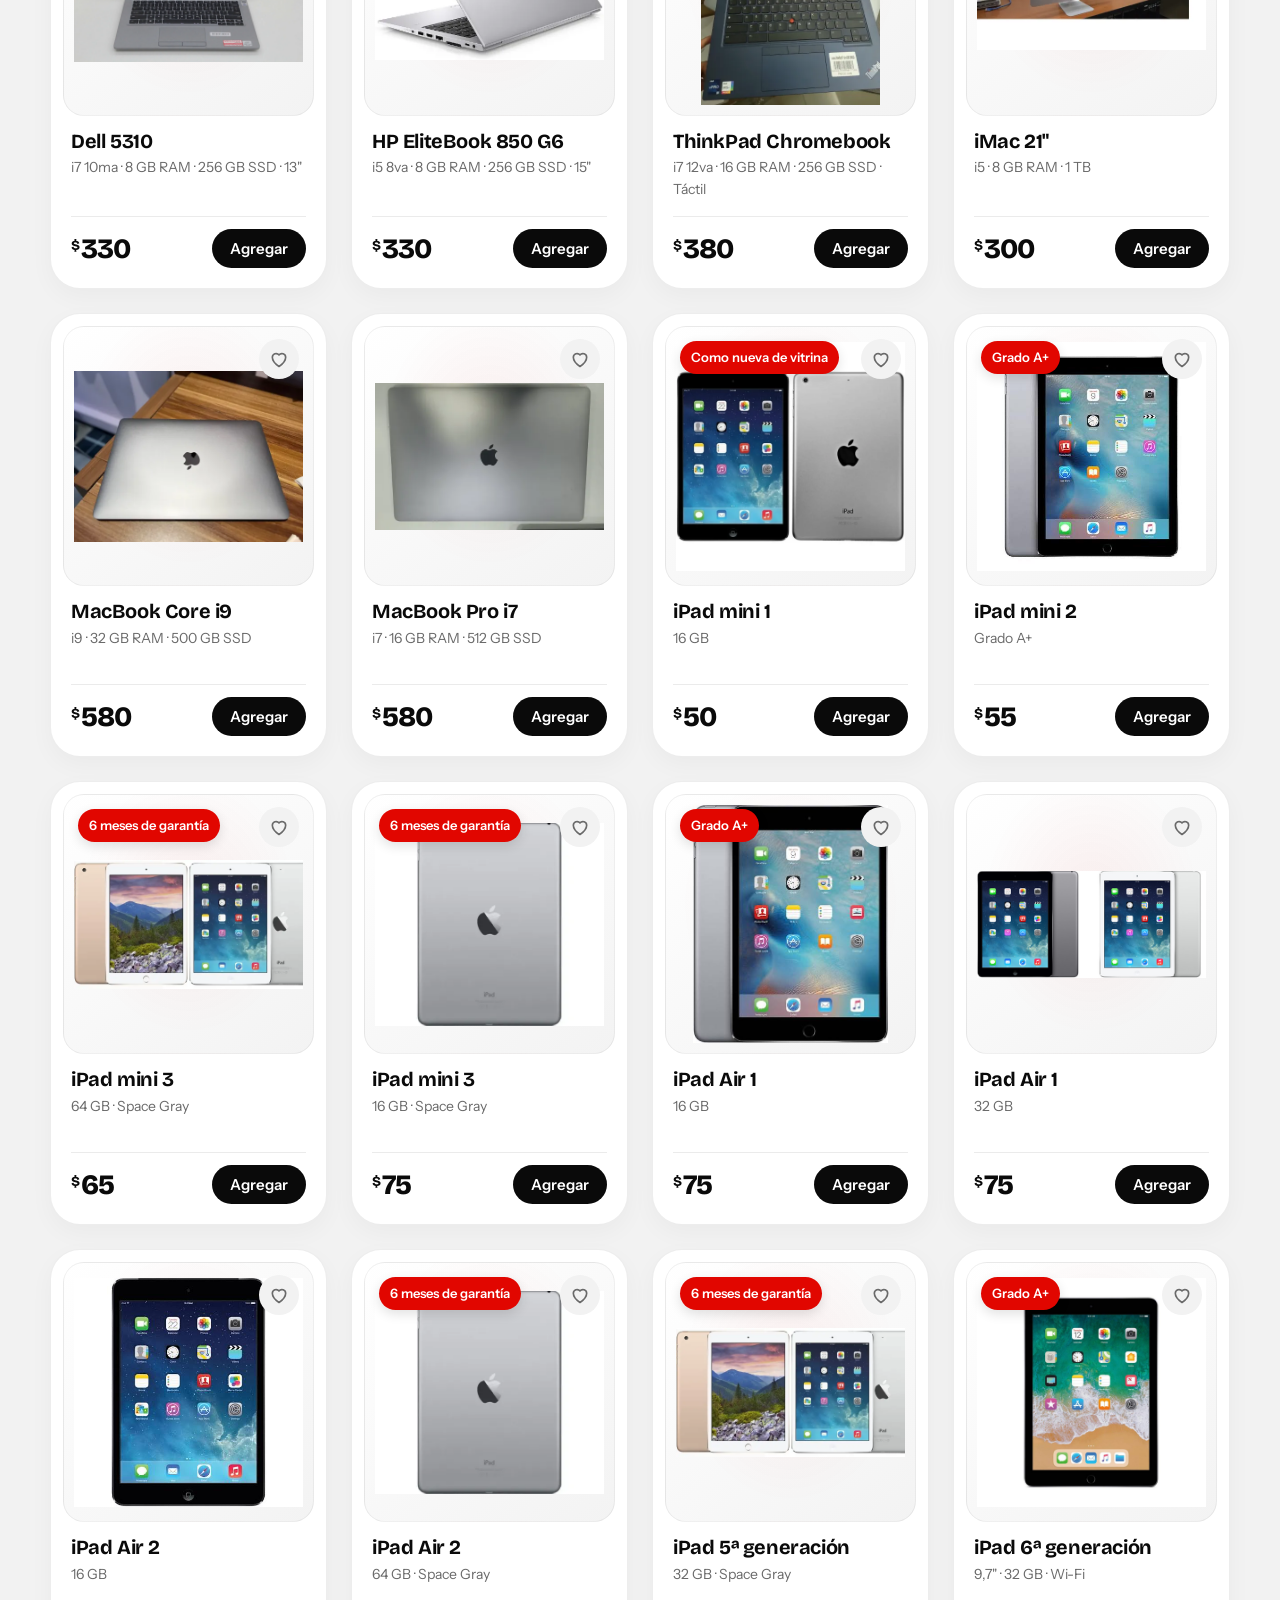
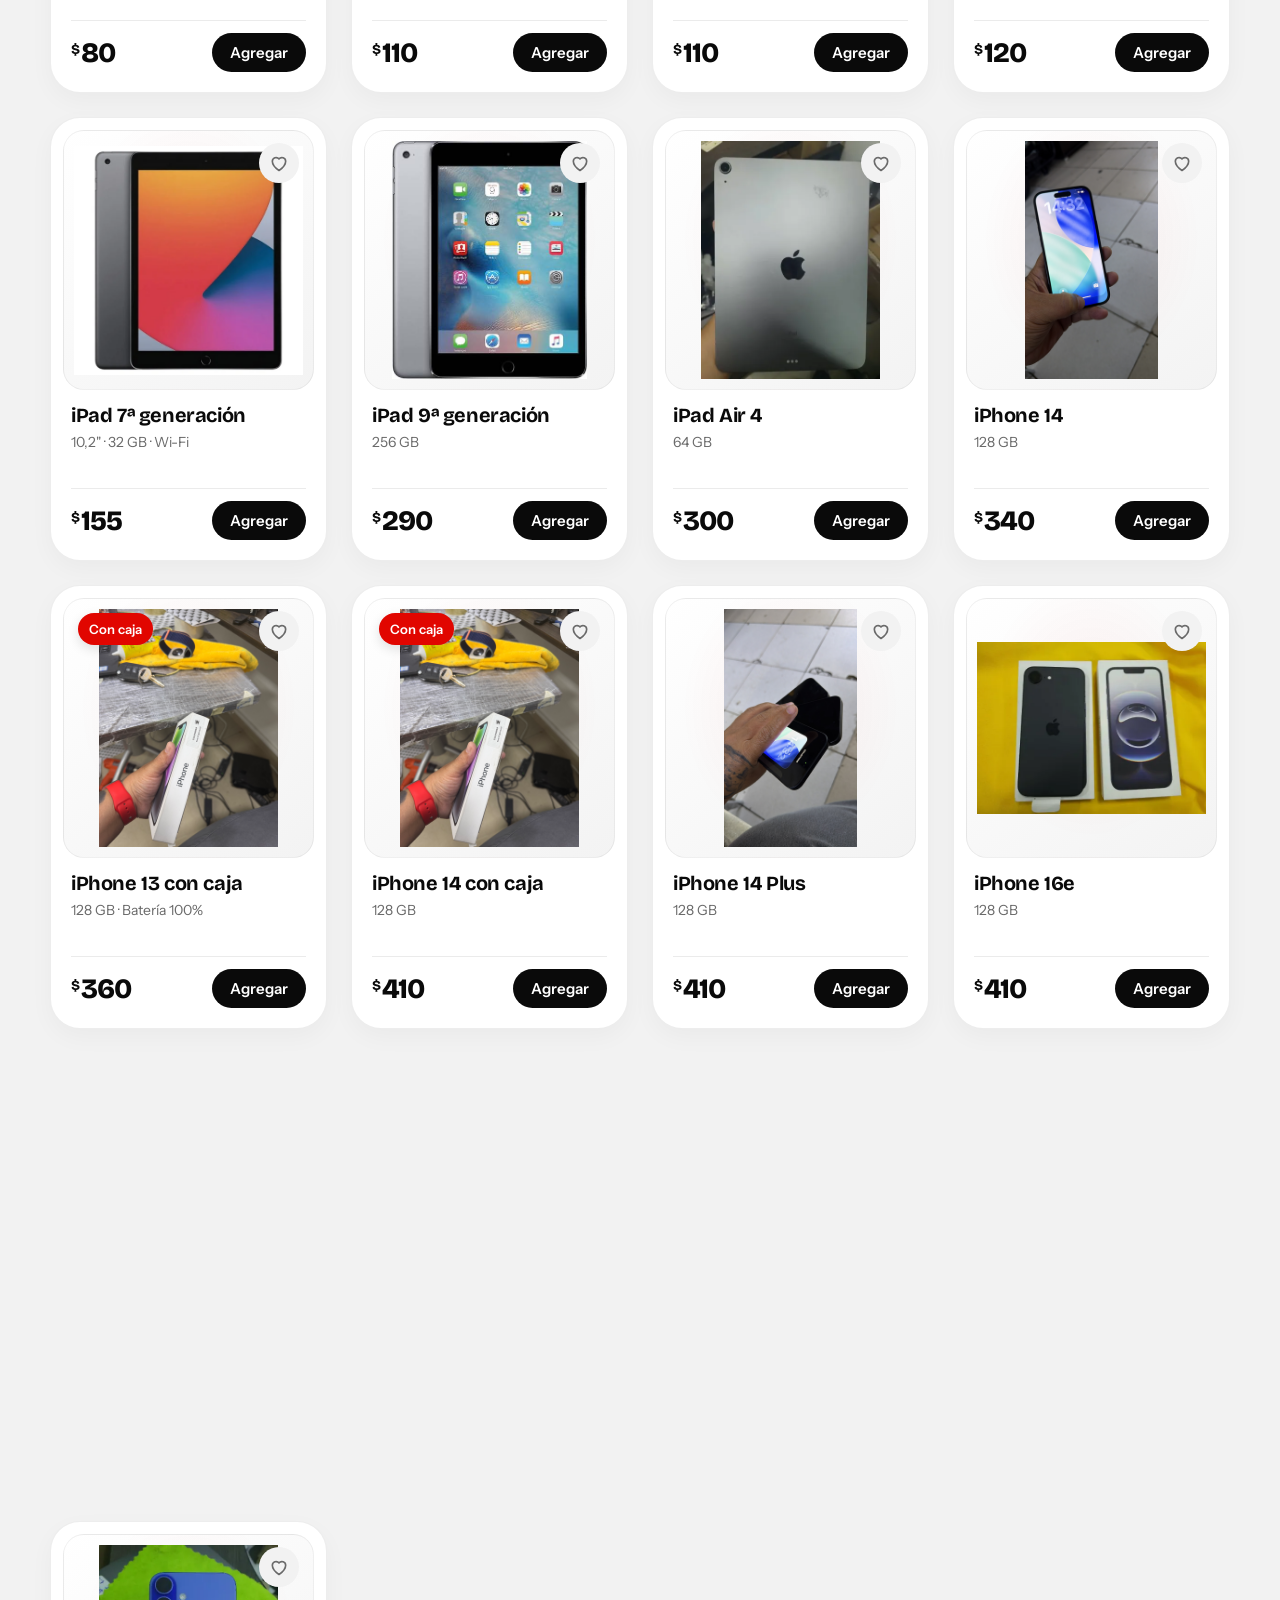
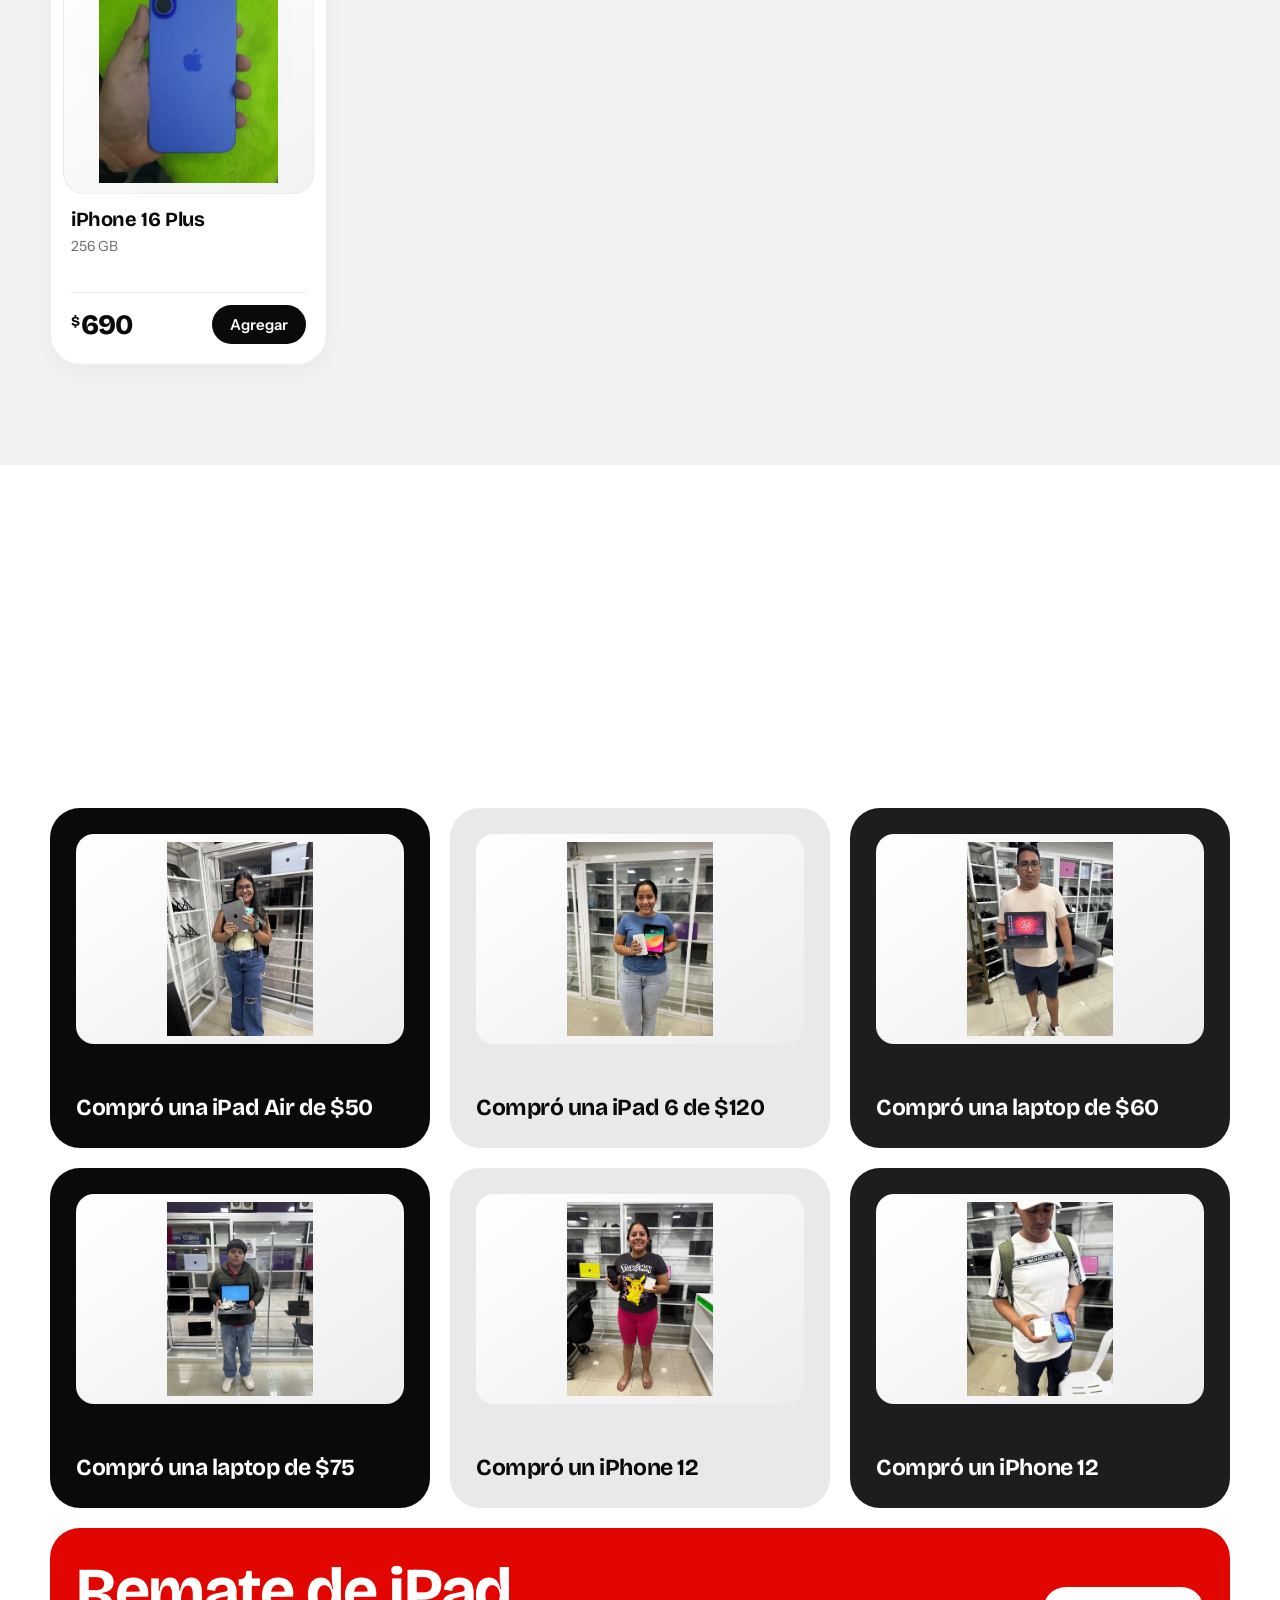
==== commit a9d2b008: "Mostrar fotos completas en toda la tienda" ====
--- a/index.html
+++ b/index.html
@@ -24,7 +24,7 @@
 *,*::before,*::after{box-sizing:border-box}
 body{margin:0;background:var(--bg);color:var(--text);font-family:var(--font-b);font-size:17px;line-height:1.55;-webkit-font-smoothing:antialiased;overflow-x:hidden}
 img,svg{max-width:100%;display:block}
-img{object-fit:contain;object-position:center}
+img{object-fit:contain!important;object-position:center}
 a{color:inherit}
 :focus-visible{outline:3px solid var(--gold);outline-offset:3px;border-radius:6px}
 h1,h2,h3{font-family:var(--font-d);line-height:1.02;margin:0;letter-spacing:-.03em}
@@ -140,13 +140,13 @@
 .spin .face{backface-visibility:hidden;-webkit-backface-visibility:hidden}
 .spin .back{position:absolute;inset:0;transform:rotateY(180deg)}
 @keyframes spin{0%,28%{transform:rotateY(-14deg)}72%,100%{transform:rotateY(346deg)}}
-.d-lap{width:68%;left:13%;top:29%;aspect-ratio:1.18;z-index:1;animation-delay:2.35s;--k:-24px}
-.d-tab{width:34%;left:0;bottom:5%;aspect-ratio:1;z-index:3;animation-delay:2.6s;--k:-80px}.d-tab .df{animation-delay:-2s}
-.d-pho{width:19%;right:4%;bottom:4%;aspect-ratio:.72;z-index:4;animation-delay:2.85s;--k:-120px}.d-pho .df{animation-delay:-4s;animation-duration:5s}
-.d-mac{width:39%;right:3%;top:9%;aspect-ratio:1.2;z-index:2;animation-delay:2.5s;--k:-40px}.d-mac .df{animation-delay:-1.2s}
+.d-lap{width:50%;left:4%;top:5%;aspect-ratio:1.18;z-index:1;animation-delay:2.35s;--k:-24px}
+.d-tab{width:42%;left:2%;bottom:5%;aspect-ratio:1;z-index:3;animation-delay:2.6s;--k:-80px}.d-tab .df{animation-delay:-2s}
+.d-pho{width:22%;right:5%;bottom:4%;aspect-ratio:.72;z-index:4;animation-delay:2.85s;--k:-120px}.d-pho .df{animation-delay:-4s;animation-duration:5s}
+.d-mac{width:38%;right:2%;top:5%;aspect-ratio:1.2;z-index:2;animation-delay:2.5s;--k:-40px}.d-mac .df{animation-delay:-1.2s}
 @keyframes rise{from{opacity:0;transform:translateY(110px) rotate(3deg) scale(.92)}to{opacity:1;transform:none}}
 @keyframes float{0%{transform:translateY(-8px) rotate(-1deg)}50%{transform:translateY(10px) rotate(1.5deg)}100%{transform:translateY(-5px) rotate(-1deg)}}
-.sticker{position:absolute;left:0;top:0;background:var(--red);color:#fff;font:800 20px/1.05 var(--font-d);padding:14px 20px;border-radius:18px;text-align:center;box-shadow:0 14px 30px rgba(0,0,0,.35);opacity:0;animation:pop .7s 3.15s cubic-bezier(.3,1.5,.5,1) forwards,wob 3.4s 3.85s ease-in-out infinite alternate;z-index:3}
+.sticker{position:absolute;left:48%;top:48%;background:var(--red);color:#fff;font:800 20px/1.05 var(--font-d);padding:14px 20px;border-radius:18px;text-align:center;box-shadow:0 14px 30px rgba(0,0,0,.35);opacity:0;animation:pop .7s 3.15s cubic-bezier(.3,1.5,.5,1) forwards,wob 3.4s 3.85s ease-in-out infinite alternate;z-index:3}
 .sticker b{display:block;font-size:38px}
 @keyframes pop{from{opacity:0;transform:rotate(-8deg) scale(.3)}to{opacity:1;transform:rotate(7deg) scale(1)}}
 @keyframes wob{0%{transform:rotate(5deg)}50%{transform:rotate(10deg) translateY(-5px)}100%{transform:rotate(8deg) translateY(-2px)}}
@@ -154,12 +154,12 @@
   .hero .wrap{grid-template-columns:1fr;gap:10px}
   .stage{order:1;width:100%;max-width:min(520px,calc(100vw - 40px));aspect-ratio:1.08/1;margin:0 auto 8px}
   .device-scene{transform:scale(.98)}
-  .d-lap{width:65%;left:16%;top:28%}
-  .d-mac{width:36%;right:1%;top:8%}
-  .d-tab{width:32%;left:0;bottom:3%}
-  .d-pho{width:18%;right:3%;bottom:2%}
+  .d-lap{width:44%;left:4%;top:4%}
+  .d-mac{width:32%;right:2%;top:4%}
+  .d-tab{width:38%;left:2%;bottom:5%}
+  .d-pho{width:19%;right:5%;bottom:4%}
   .hero{padding-top:132px;padding-bottom:76px}
-  .sticker{left:2%;top:1%;font-size:16px;padding:10px 14px}
+  .sticker{left:48%;top:48%;font-size:14px;padding:8px 10px}
   .sticker b{font-size:30px}
 }
 
@@ -272,7 +272,7 @@
 .p{display:flex;flex-direction:column;min-width:0;padding:12px 12px 20px;border:1px solid rgba(10,10,10,.07);border-radius:30px;background:#fff;box-shadow:0 8px 24px rgba(10,10,10,.035);opacity:0;transform:translateY(50px) scale(.96);transition:opacity .7s,transform .8s cubic-bezier(.2,.8,.2,1),box-shadow .3s;transition-delay:calc(var(--i,0) * 70ms)}
 .p.in{opacity:1;transform:none}
 .p:hover{box-shadow:0 18px 44px rgba(10,10,10,.1)}
-.p .media{flex:0 0 auto;width:100%;height:clamp(210px,22vw,260px);min-height:0;background:radial-gradient(ellipse at 50% 42%,rgba(225,6,0,.055),transparent 62%),linear-gradient(145deg,#fff 0%,#f3f3f3 100%);border:1px solid rgba(10,10,10,.06);border-radius:21px;display:grid;place-items:center;padding:4%;overflow:hidden;position:relative;transform:perspective(700px) rotateX(var(--rx,0deg)) rotateY(var(--ry,0deg));transition:transform .25s ease-out,box-shadow .3s}
+.p .media{flex:0 0 auto;width:100%;height:clamp(210px,22vw,260px);min-height:0;background:radial-gradient(ellipse at 50% 42%,rgba(225,6,0,.055),transparent 62%),linear-gradient(145deg,#fff 0%,#f3f3f3 100%);border:1px solid rgba(10,10,10,.06);border-radius:21px;display:grid;place-items:center;padding:4%;overflow:hidden;position:relative;transition:box-shadow .3s}
 .p .media:hover{box-shadow:0 26px 50px rgba(0,0,0,.16)}
 .p .media>svg,.p .media>img{max-height:100%;width:auto;max-width:100%;object-fit:contain;transition:transform .5s cubic-bezier(.2,.8,.2,1)}
 .p .media>img{position:absolute;inset:0;display:block;width:100%;height:100%;min-width:0;min-height:0;max-width:100%;max-height:100%;padding:4%;box-sizing:border-box;object-fit:contain!important;object-position:center}
@@ -1059,17 +1059,6 @@
   `<div class="tile big rv"><div><p>Remate de iPad</p><span>iPad desde los $50</span></div><a class="btn btn-gold mag" href="#tienda" data-filter="ipad">Comienza aquí</a></div>`;
 document.querySelectorAll('.rv').forEach(el=>cardIO.observe(el));
 
-/* inclinación 3D de las fotos */
-if(!rm.matches){
-  grid.addEventListener('pointermove',e=>{
-    const m=e.target.closest('.media');if(!m)return;
-    const r=m.getBoundingClientRect();
-    m.style.setProperty('--ry',(((e.clientX-r.left)/r.width-.5)*14).toFixed(1)+'deg');
-    m.style.setProperty('--rx',(-((e.clientY-r.top)/r.height-.5)*14).toFixed(1)+'deg');
-  });
-  grid.addEventListener('pointerout',e=>{const m=e.target.closest('.media');if(m){m.style.setProperty('--rx','0deg');m.style.setProperty('--ry','0deg')}});
-}
-
 /* ====== testimonios ====== */
 const V=[
   ['La experiencia de compra fue excelente de principio a fin. Me asesoraron de manera clara y profesional.','María Fernanda','Compra de iPad, Plaza Quil'],
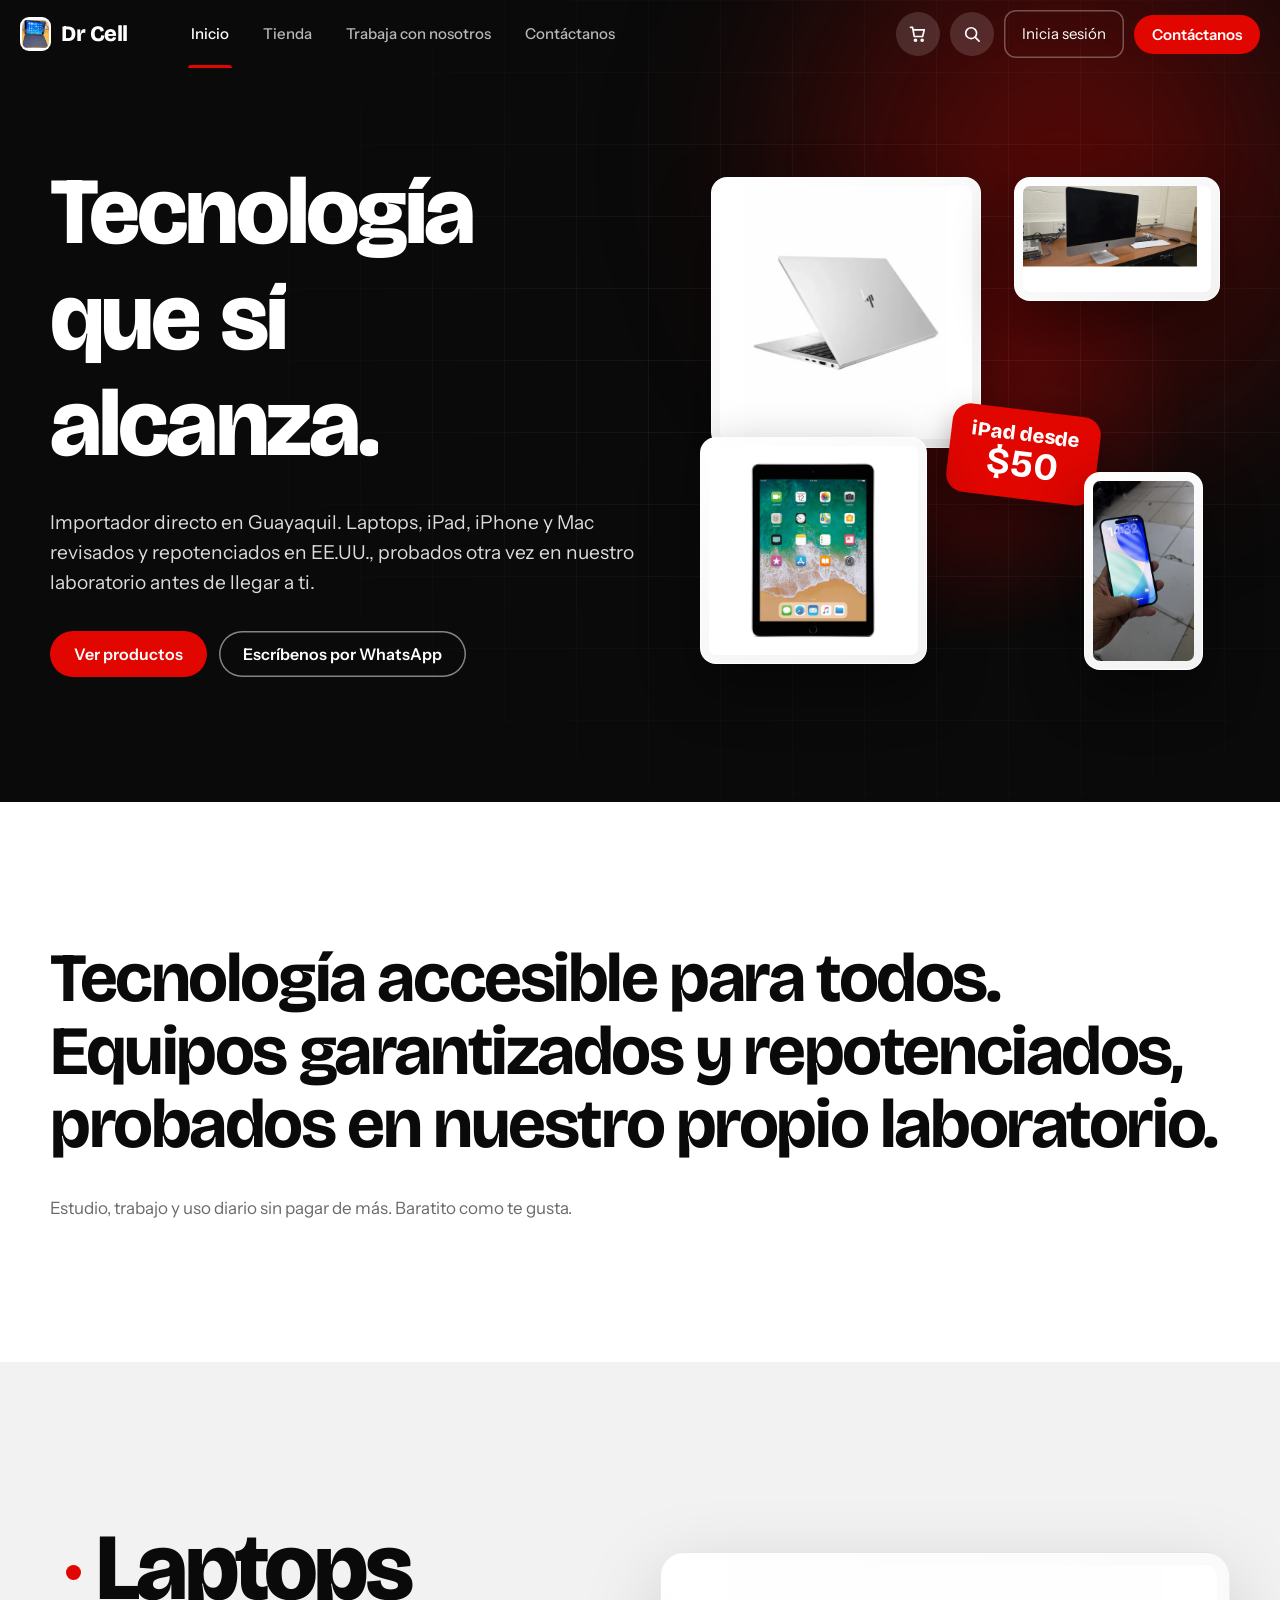
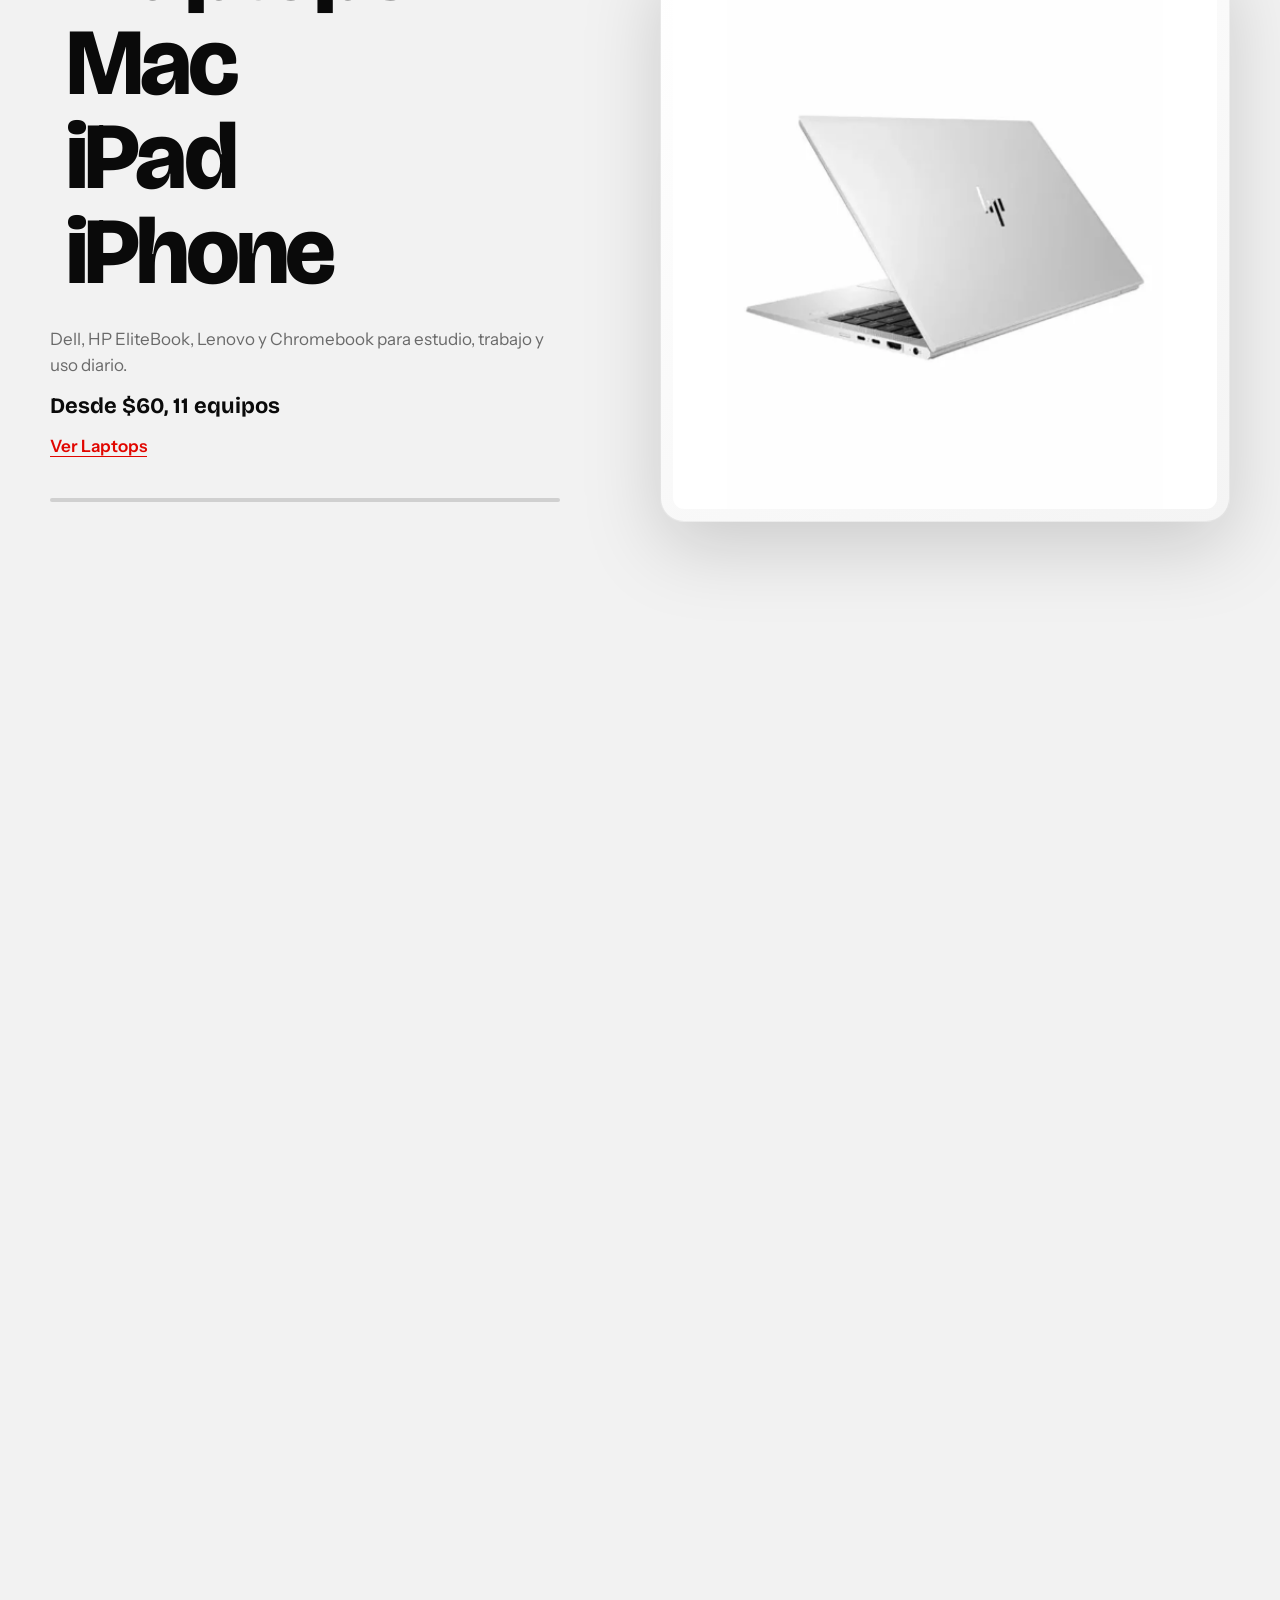
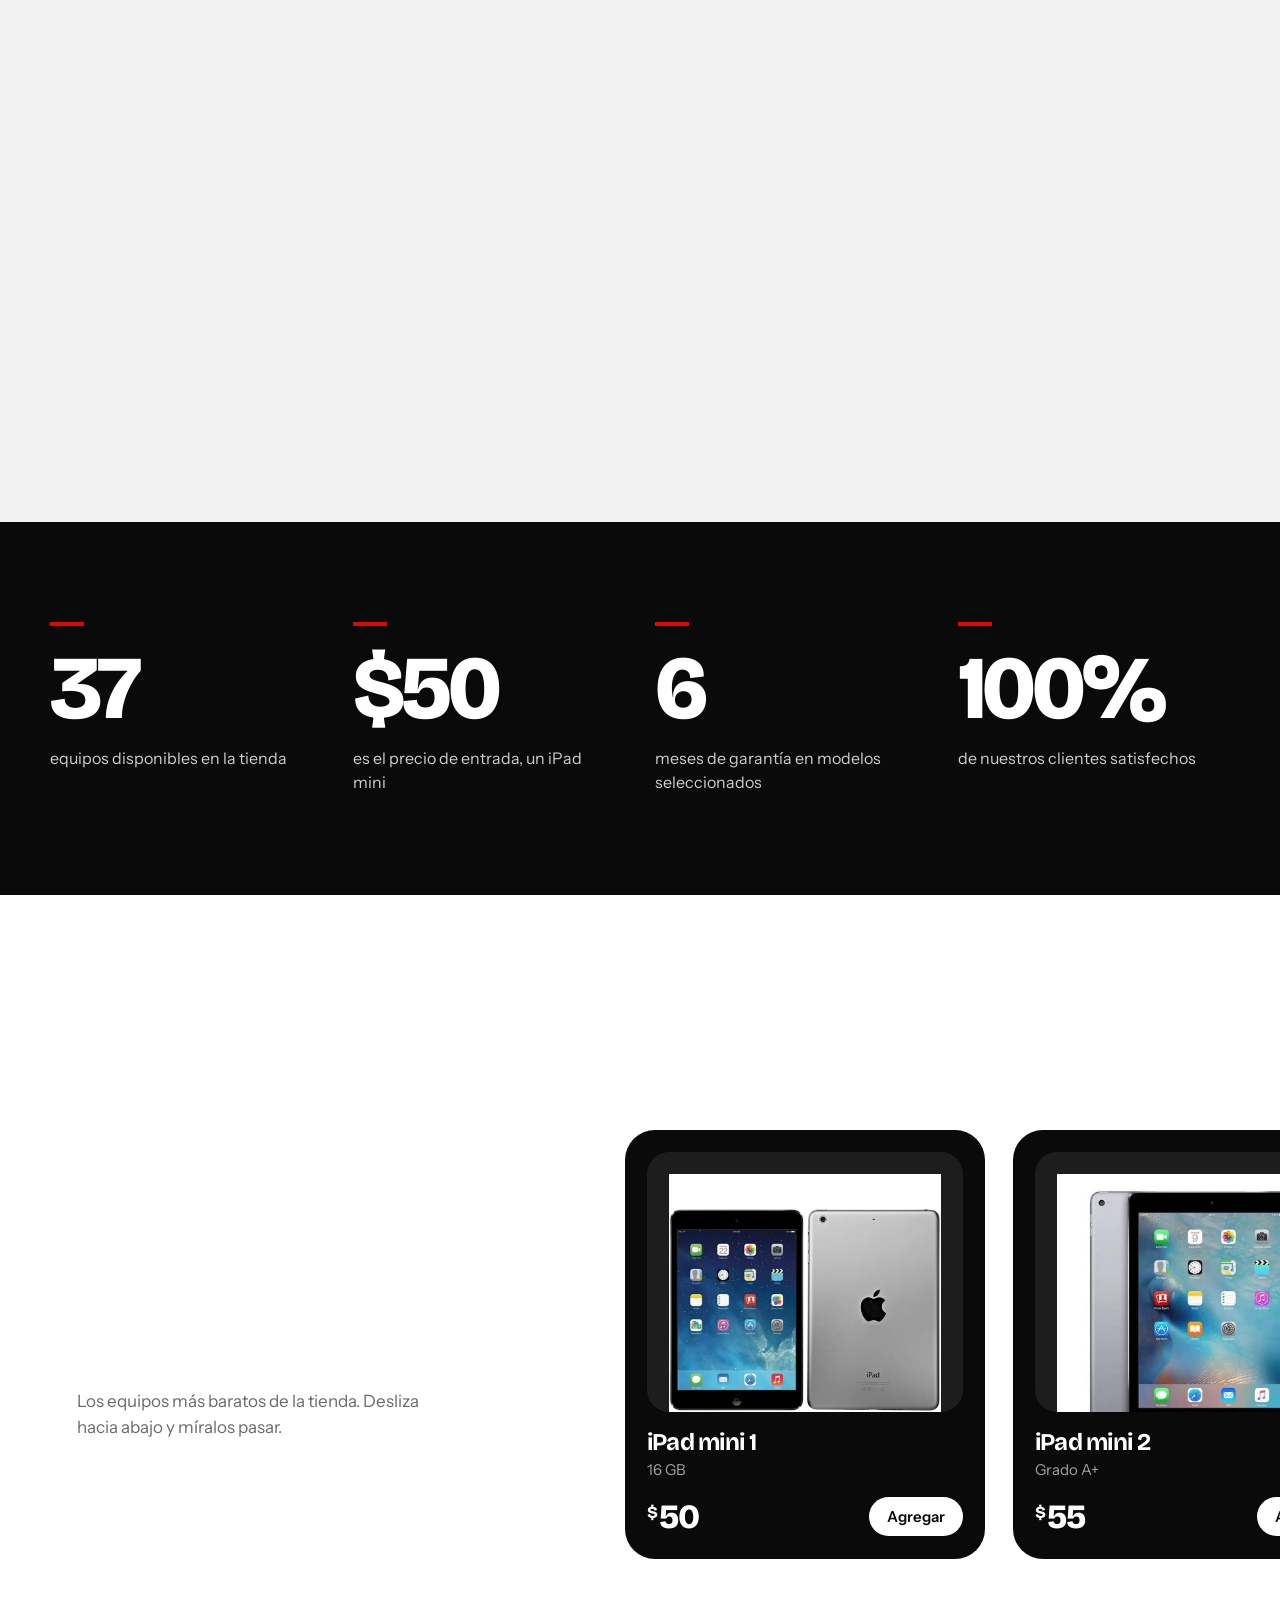
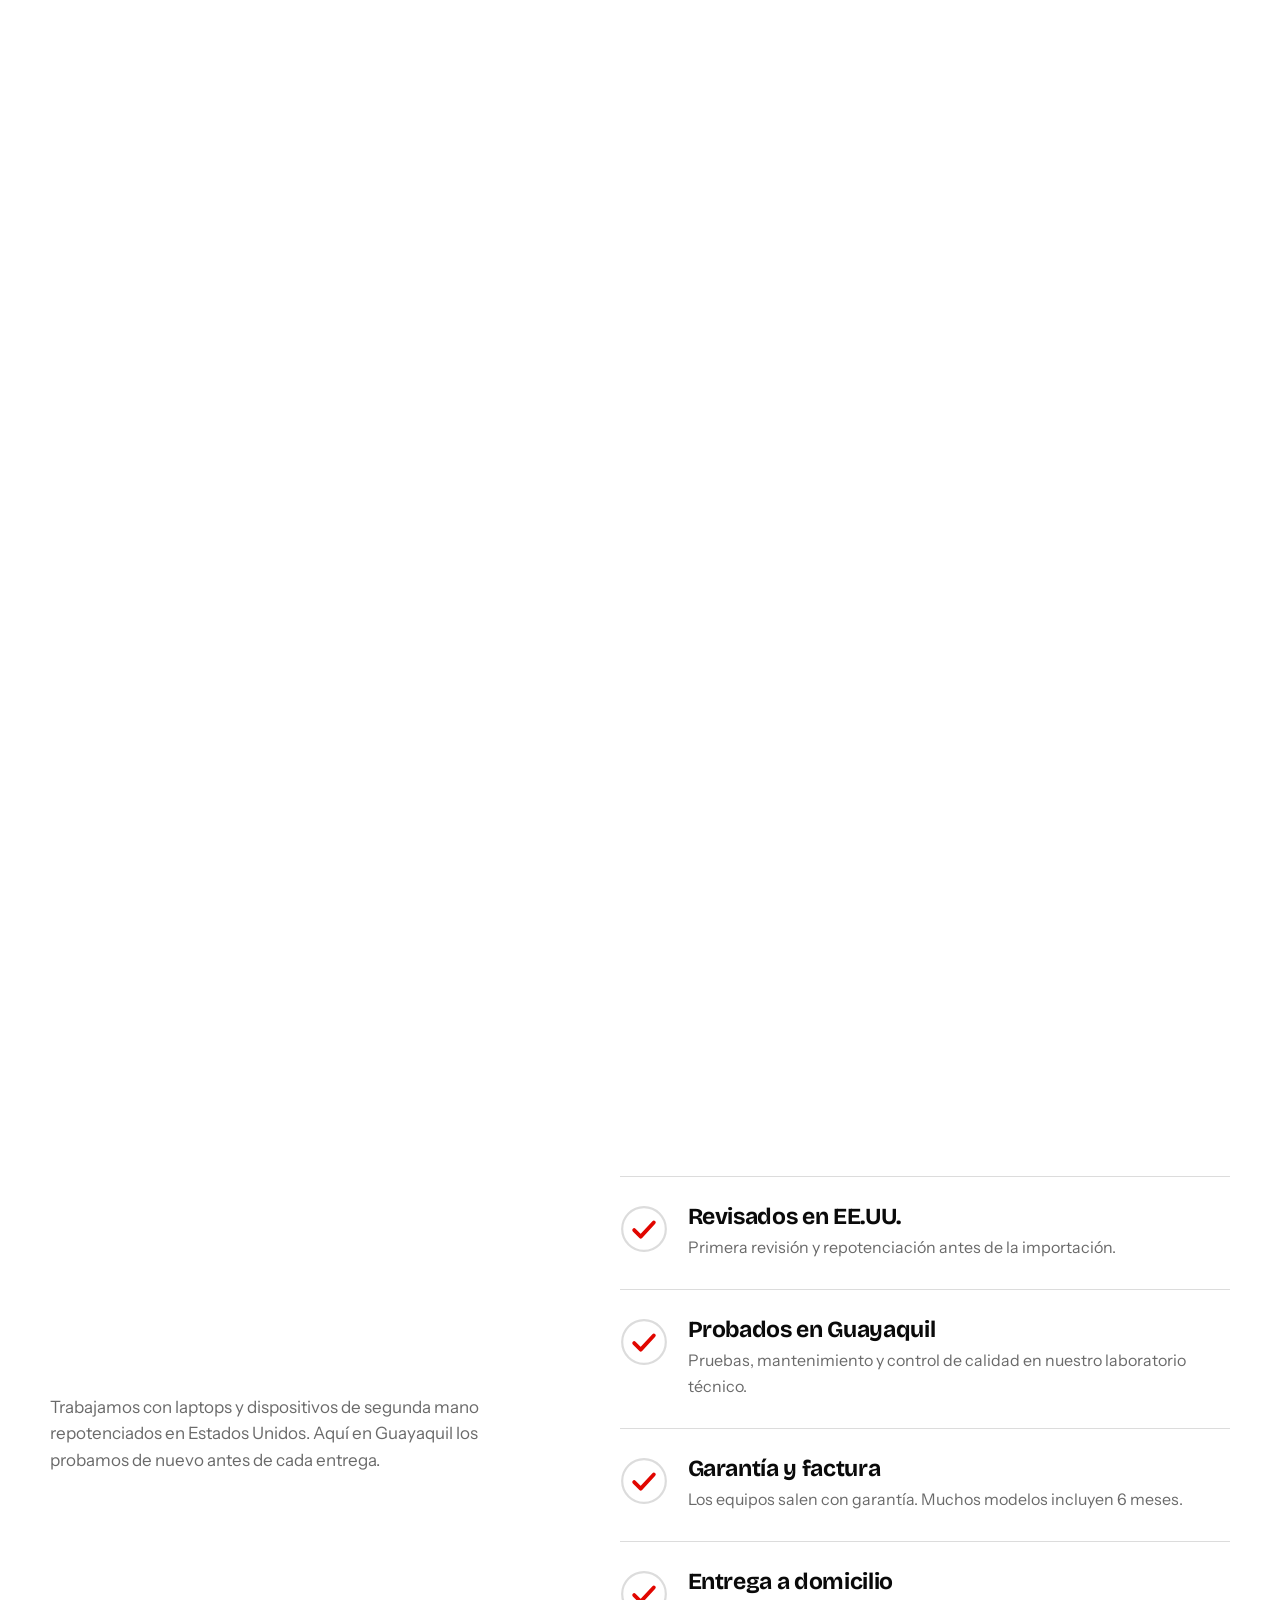
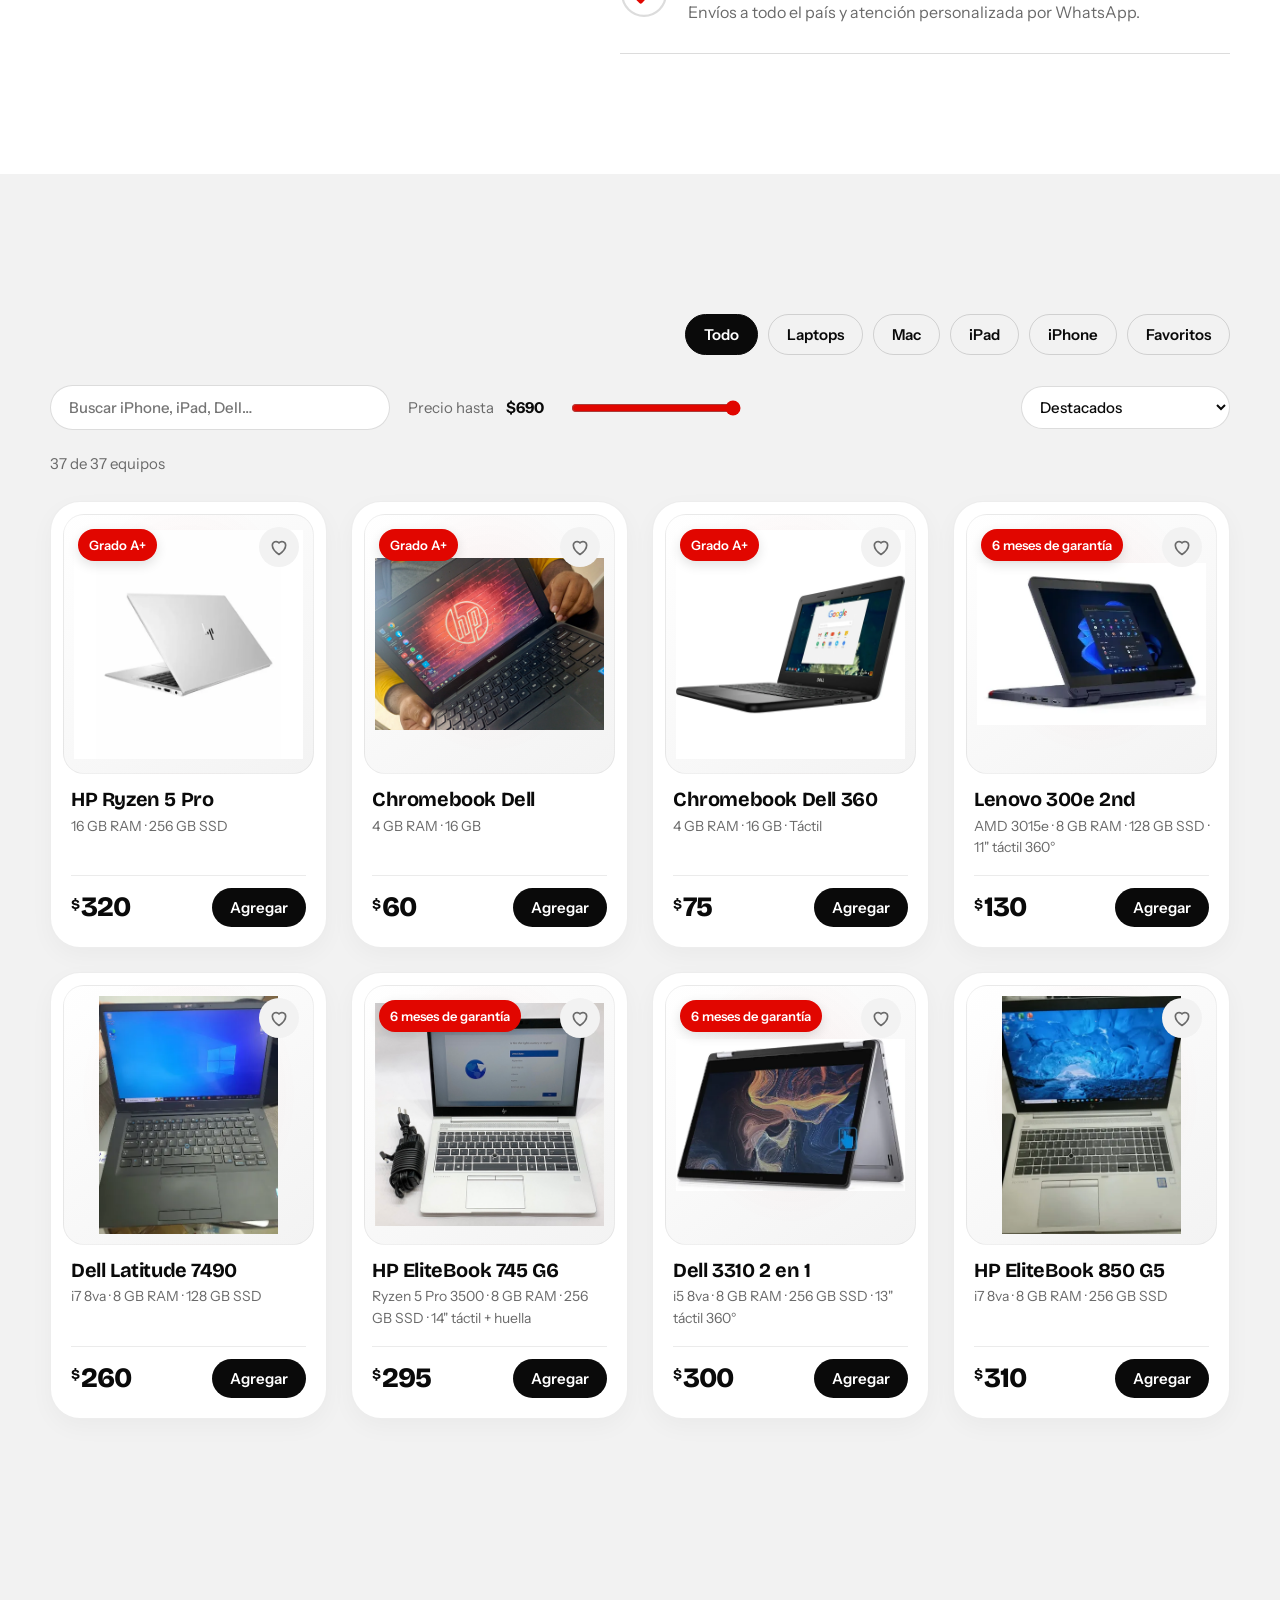
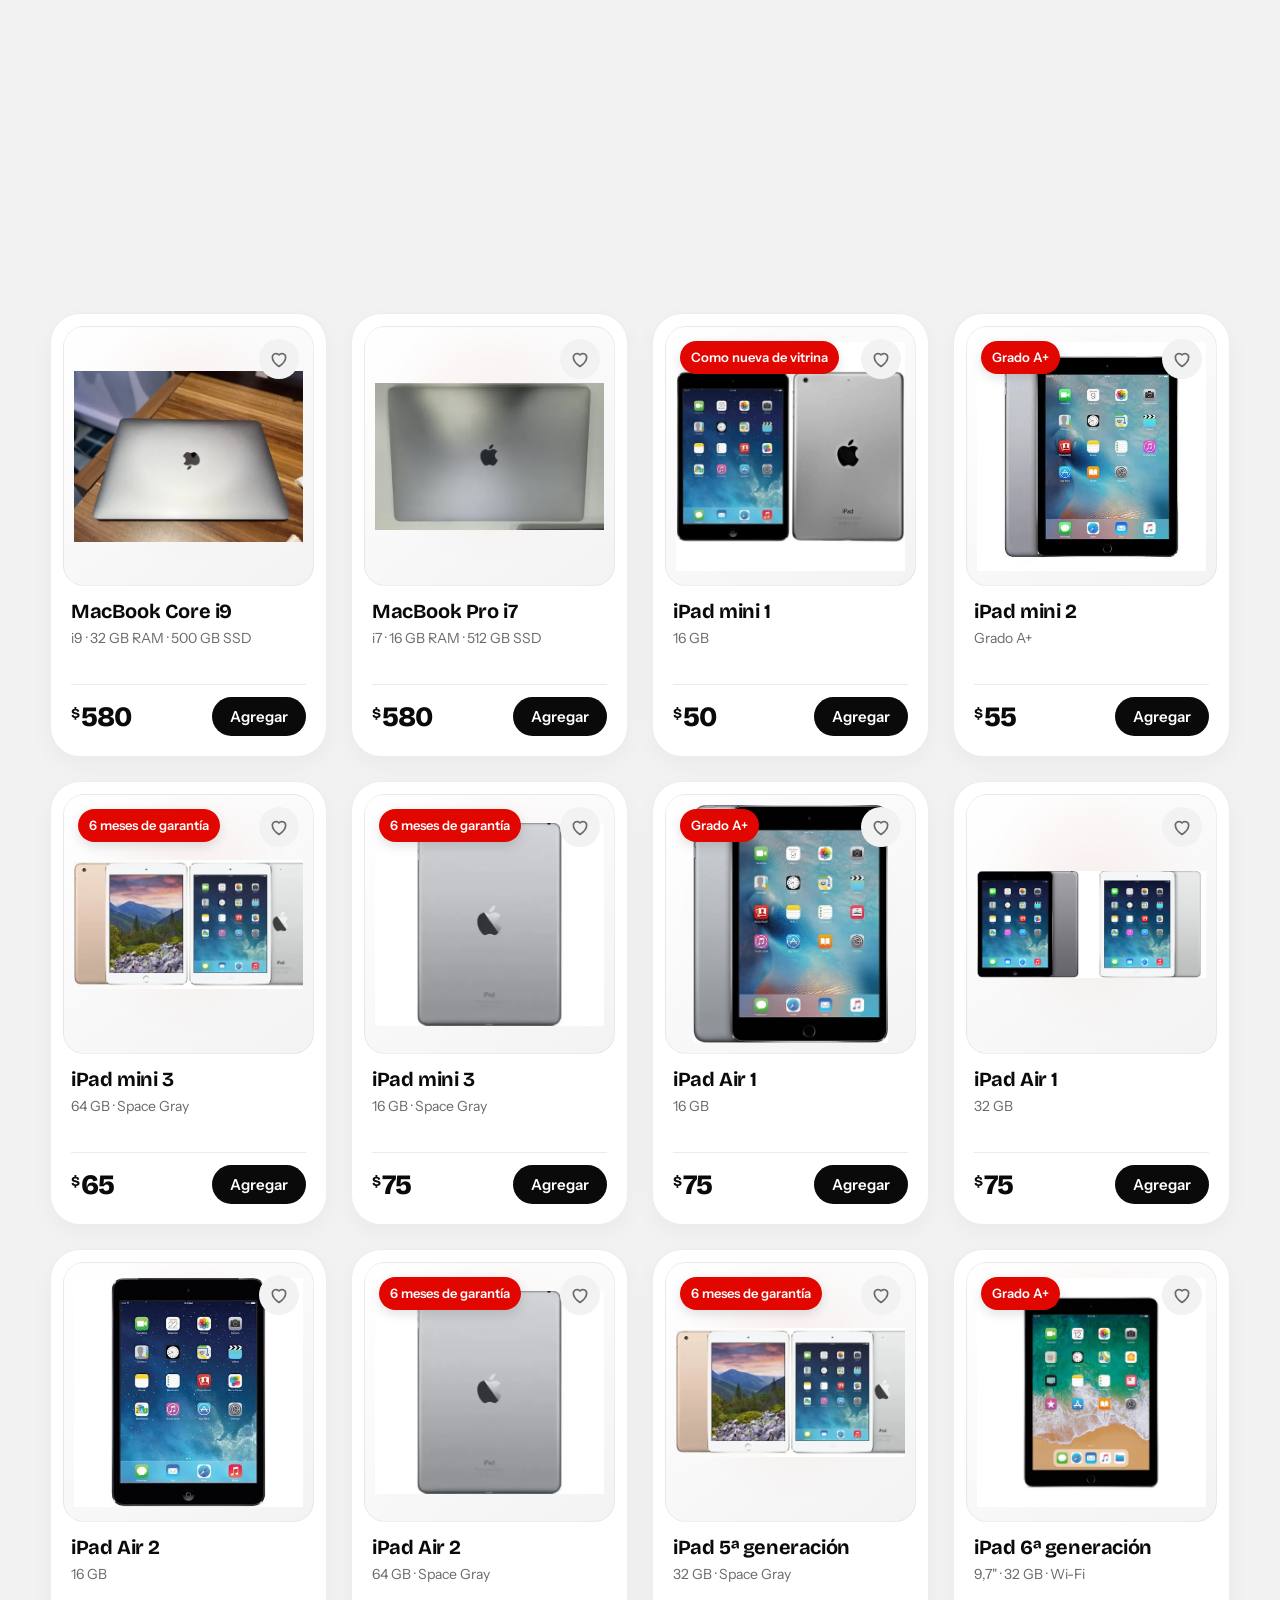
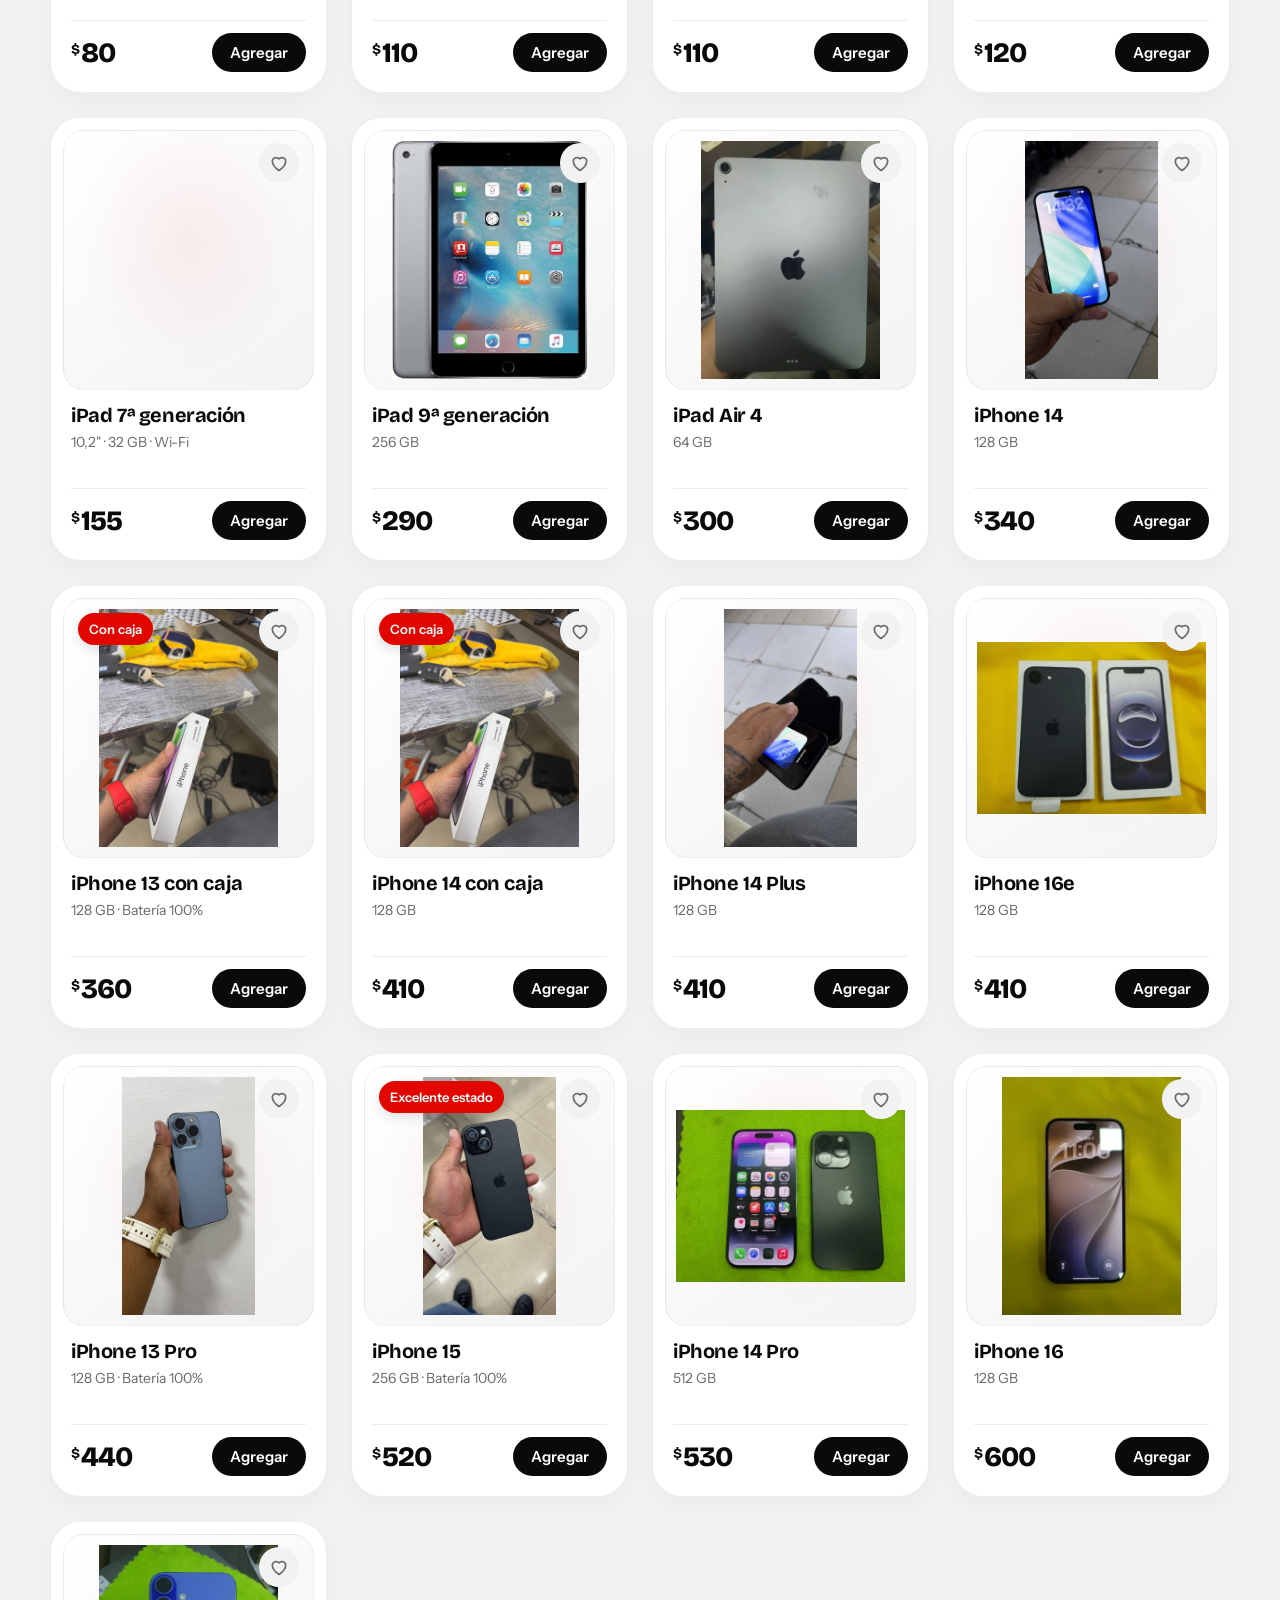
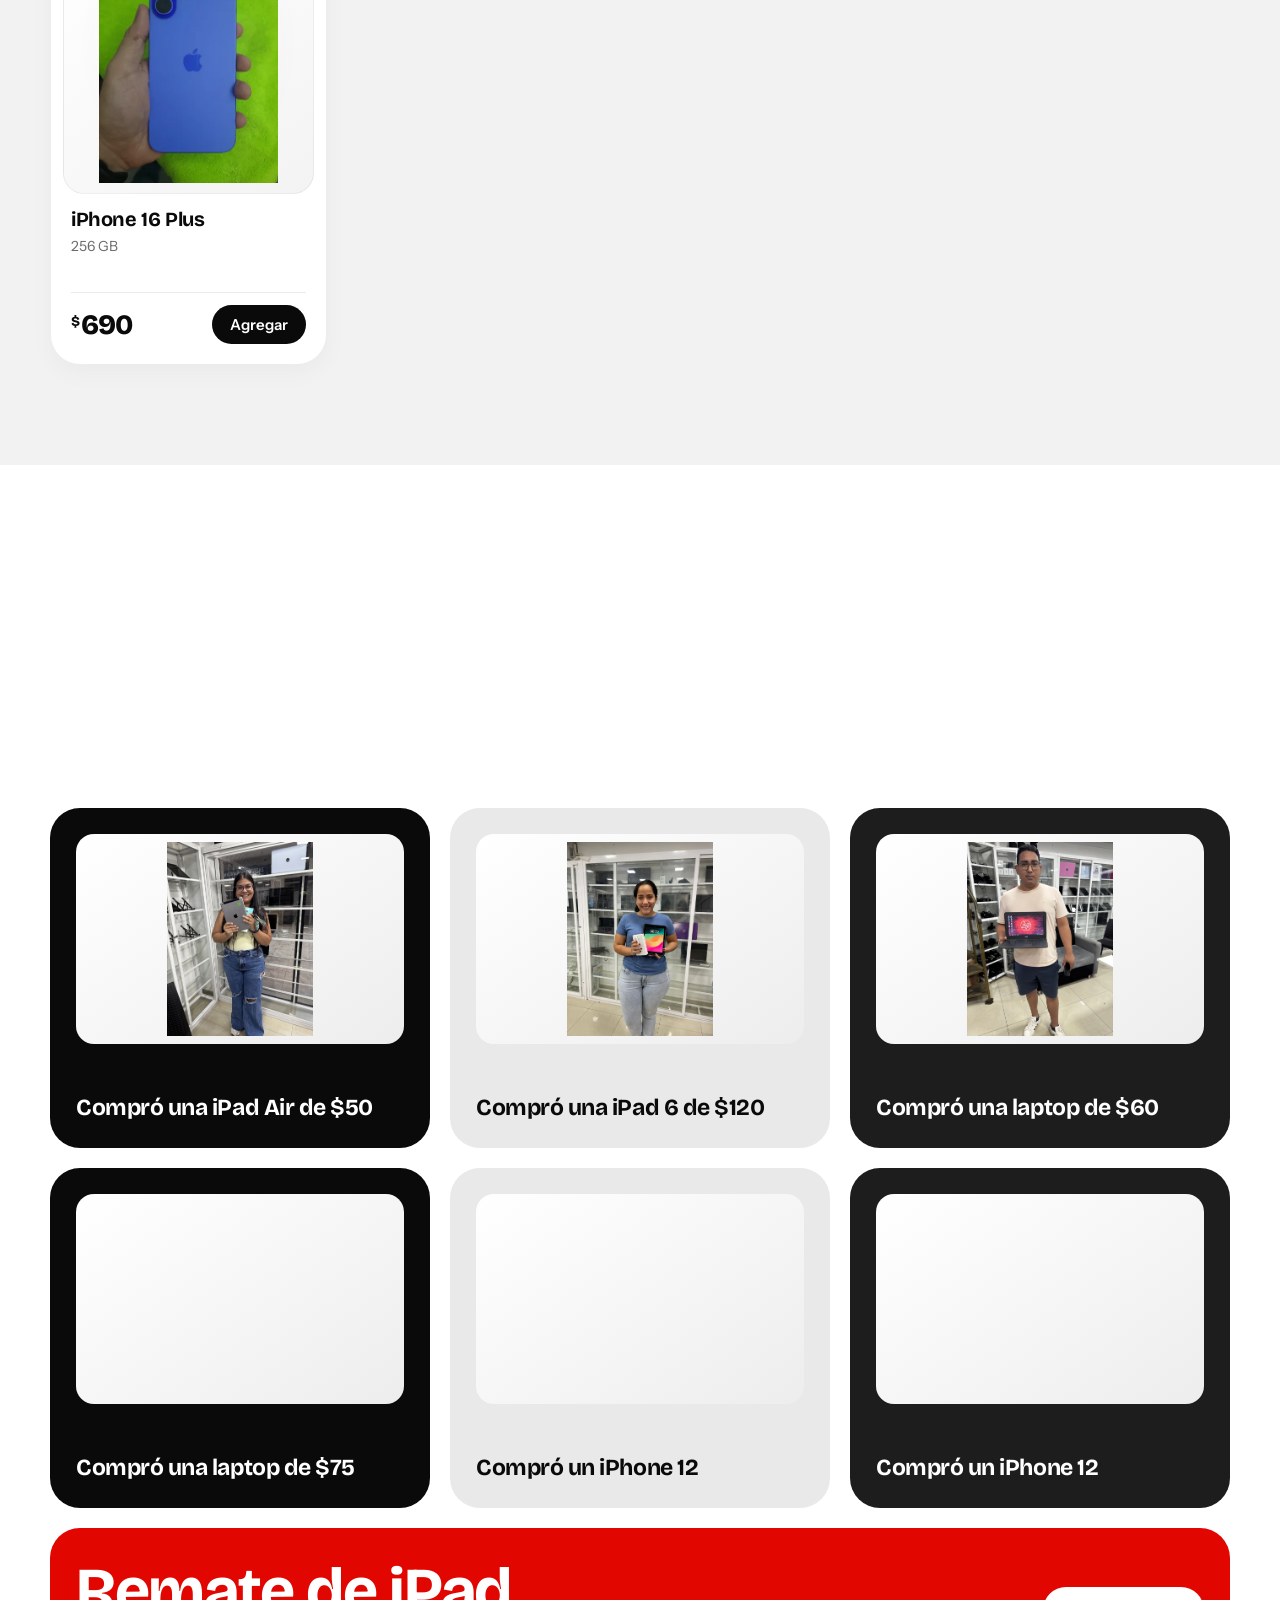
==== commit 83ec5baf: "Optimiza la versión móvil Reduce efectos costosos al desplazarse en pantallas pequeñas y mejora la d" ====
--- a/index.html
+++ b/index.html
@@ -485,6 +485,73 @@
   .sdev{position:absolute;height:auto}
   .sdev.active{display:grid}
 }
+@media (max-width:860px){
+  html{scroll-behavior:auto}
+  .curtain{display:none}
+  *,*::before,*::after{animation:none!important;transition:none!important;scroll-behavior:auto!important}
+  [data-anim],.hero .in,.d,.sticker,.p,.rv,.checks li,.st{opacity:1!important;transform:none!important;clip-path:none!important}
+  .device-scene,.df,.d .dp{transform:none!important;filter:none!important}
+  .stage{transform:none!important}
+  .hero::before,.jobs::before{filter:none;animation:none}
+  .pin::before,.halo{display:none}
+  .sdev{will-change:auto}
+  .hz{height:auto!important}
+  .hz-pin{position:static;top:auto;height:auto;min-height:0;overflow:visible;display:block;padding:76px 0 64px}
+  .hz-track{width:min(1180px,100% - 40px);margin-inline:auto;padding:0;display:grid;grid-template-columns:repeat(2,minmax(0,1fr));gap:16px;transform:none!important;will-change:auto}
+  .hz-head{grid-column:1/-1;flex:auto;padding:0 0 14px}
+  .hz-head h2{font-size:clamp(44px,10vw,76px)}
+  .hz-card{min-width:0;width:100%;flex:auto;border-radius:22px;padding:14px}
+  .hz-card .media{height:clamp(150px,36vw,220px);padding:5%}
+  .hz-card .media img{object-fit:contain!important}
+  .hz-card h3{font-size:clamp(18px,4vw,23px);overflow-wrap:anywhere}
+  .hz-card .buy{flex-wrap:wrap}
+  .hz-bar{display:none}
+  .p{transition:none!important}
+  .p .media{transform:none!important}
+  .nav.solid{backdrop-filter:none;-webkit-backdrop-filter:none}
+  .scrim{backdrop-filter:none;-webkit-backdrop-filter:none}
+}
+@media (max-width:560px){
+  .wrap{width:calc(100% - 32px)}
+  .hero{padding-top:120px;padding-bottom:54px}
+  .hero .wrap{gap:0}
+  .hero h1{font-size:clamp(42px,11vw,60px)}
+  .stage{max-width:min(440px,calc(100vw - 32px));aspect-ratio:1.08/1}
+  .grid{grid-template-columns:repeat(2,minmax(0,1fr));gap:12px}
+  .p{padding:8px 8px 14px;border-radius:20px}
+  .p .media{height:clamp(150px,46vw,220px);border-radius:15px;padding:3%}
+  .p .media>img{padding:3%}
+  .p h3{font-size:16px;margin:12px 5px 5px}
+  .specs{font-size:12px;margin:0 5px 12px}
+  .p .buy{margin-inline:5px;gap:6px}
+  .p .price{font-size:22px}
+  .p .btn{padding:10px 12px;font-size:13px}
+  .filters{gap:10px}
+  .range{flex-wrap:wrap}
+  .range input{flex:1;min-width:110px}
+  .sort{max-width:100%;margin-left:auto}
+  .shop{padding:72px 0}
+  .hz-track{width:calc(100% - 32px);grid-template-columns:minmax(0,1fr);gap:14px}
+  .hz-head{grid-column:auto}
+  .hz-card{padding:16px}
+  .hz-card .media{height:clamp(190px,56vw,260px)}
+  .tiles{grid-template-columns:1fr}
+  .foot{padding:76px 0 32px}
+  .foot h2{font-size:clamp(40px,12vw,66px)}
+  .mq{width:auto;flex-direction:column;animation:none;padding:0}
+  .q{width:100%;flex-basis:auto}
+}
+@media (max-width:380px){
+  .wrap{width:calc(100% - 28px)}
+  .grid{grid-template-columns:minmax(0,1fr)}
+  .p .media{height:clamp(210px,68vw,270px)}
+  .stats .wrap{gap:30px 12px}
+  .stat b{font-size:clamp(40px,14vw,58px)}
+  .nav .wrap{width:calc(100% - 24px)}
+  .navr{gap:7px}
+  .ic,.burger{width:40px;height:40px}
+  .hz-track{width:calc(100% - 28px)}
+}
 </style>
 </head>
 <body>
@@ -846,6 +913,7 @@
 /* ====== utilidades ====== */
 const clamp=(v,a,b)=>Math.min(b,Math.max(a,v));
 const rm=matchMedia('(prefers-reduced-motion: reduce)');
+const mobilePerf=matchMedia('(max-width: 860px)');
 const wa=t=>`https://wa.me/${WA}?text=${encodeURIComponent(t)}`;
 document.querySelectorAll('[data-wa]').forEach(a=>{a.href=wa(a.dataset.wa);a.target='_blank';a.rel='noopener'});
 const phoneBack=()=>`<svg viewBox="0 0 200 400" aria-hidden="true"><rect x="8" y="4" width="184" height="392" rx="38" fill="url(#bodyD)"/><rect x="14" y="10" width="172" height="380" rx="33" fill="none" stroke="rgba(255,255,255,.1)" stroke-width="2"/><rect x="24" y="24" width="88" height="88" rx="26" fill="#0c0c0c" stroke="#3a3a3a" stroke-width="2"/><circle cx="52" cy="52" r="17" fill="#050505" stroke="#555" stroke-width="3"/><circle cx="52" cy="52" r="8" fill="#1c2430"/><circle cx="86" cy="52" r="17" fill="#050505" stroke="#555" stroke-width="3"/><circle cx="86" cy="52" r="8" fill="#1c2430"/><circle cx="69" cy="88" r="17" fill="#050505" stroke="#555" stroke-width="3"/><circle cx="69" cy="88" r="8" fill="#1c2430"/><circle cx="96" cy="88" r="4.5" fill="#E10600"/><rect x="83" y="236" width="34" height="34" rx="10" fill="#fff"/><rect x="95" y="244" width="10" height="18" rx="2" fill="#E10600"/><rect x="91" y="248" width="18" height="10" rx="2" fill="#E10600"/></svg>`;
@@ -1110,12 +1178,6 @@
 });
 
 /* ====== navegación por secciones ====== */
-const SL=[...document.querySelectorAll('[data-title]')];
-let slideIdx=-1;
-function setSlide(i){
-  if(i===slideIdx)return;
-  slideIdx=i;
-}
 const slideIO=new IntersectionObserver(es=>es.forEach(e=>e.target.classList.toggle('on',e.isIntersecting)),{rootMargin:'-22% 0px -22% 0px',threshold:0});
 document.querySelectorAll('.slide').forEach(el=>slideIO.observe(el));
 
@@ -1128,13 +1190,11 @@
   const total=document.documentElement.scrollHeight-vh;
   prog.style.setProperty('--pg',(total>0?clamp(y/total,0,1):0).toFixed(4));
   nav.classList.toggle('solid',y>60);
+  if(mobilePerf.matches)return;
   let cur='hero';
   ['hero','tienda','empleo','contacto'].forEach(id=>{const e=document.getElementById(id);if(e&&e.getBoundingClientRect().top<=vh*.4)cur=id});
   if(vh+y>=document.documentElement.scrollHeight-4)cur='contacto';
   if(cur!==lastSpy){lastSpy=cur;document.querySelectorAll('[data-spy]').forEach(a=>a.classList.toggle('active',a.dataset.spy===cur))}
-  let si=0;SL.forEach((e,i)=>{if(e.getBoundingClientRect().top<=vh*.45)si=i});
-  if(vh+y>=document.documentElement.scrollHeight-4)si=SL.length-1;
-  setSlide(si);
   root.style.setProperty('--s',clamp(y/vh,0,1.2).toFixed(3));
   if(rm.matches)return;
 
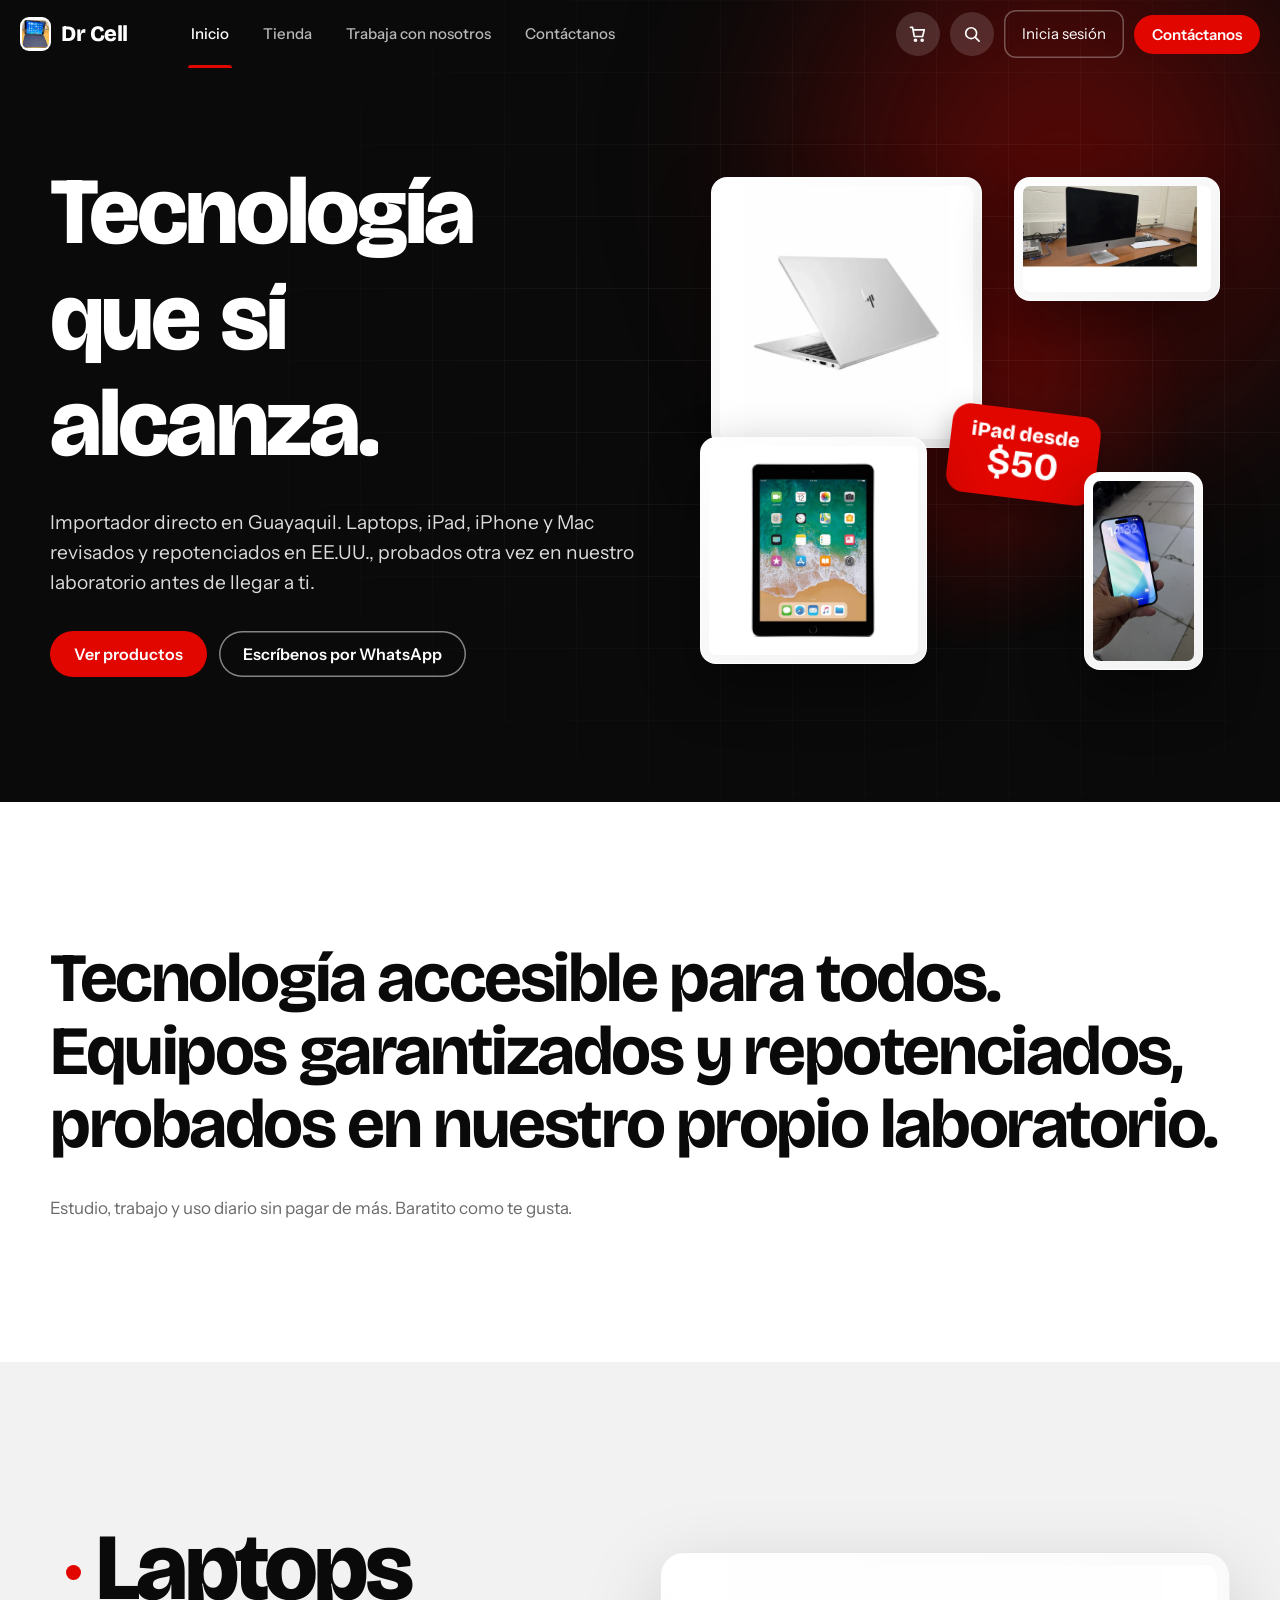
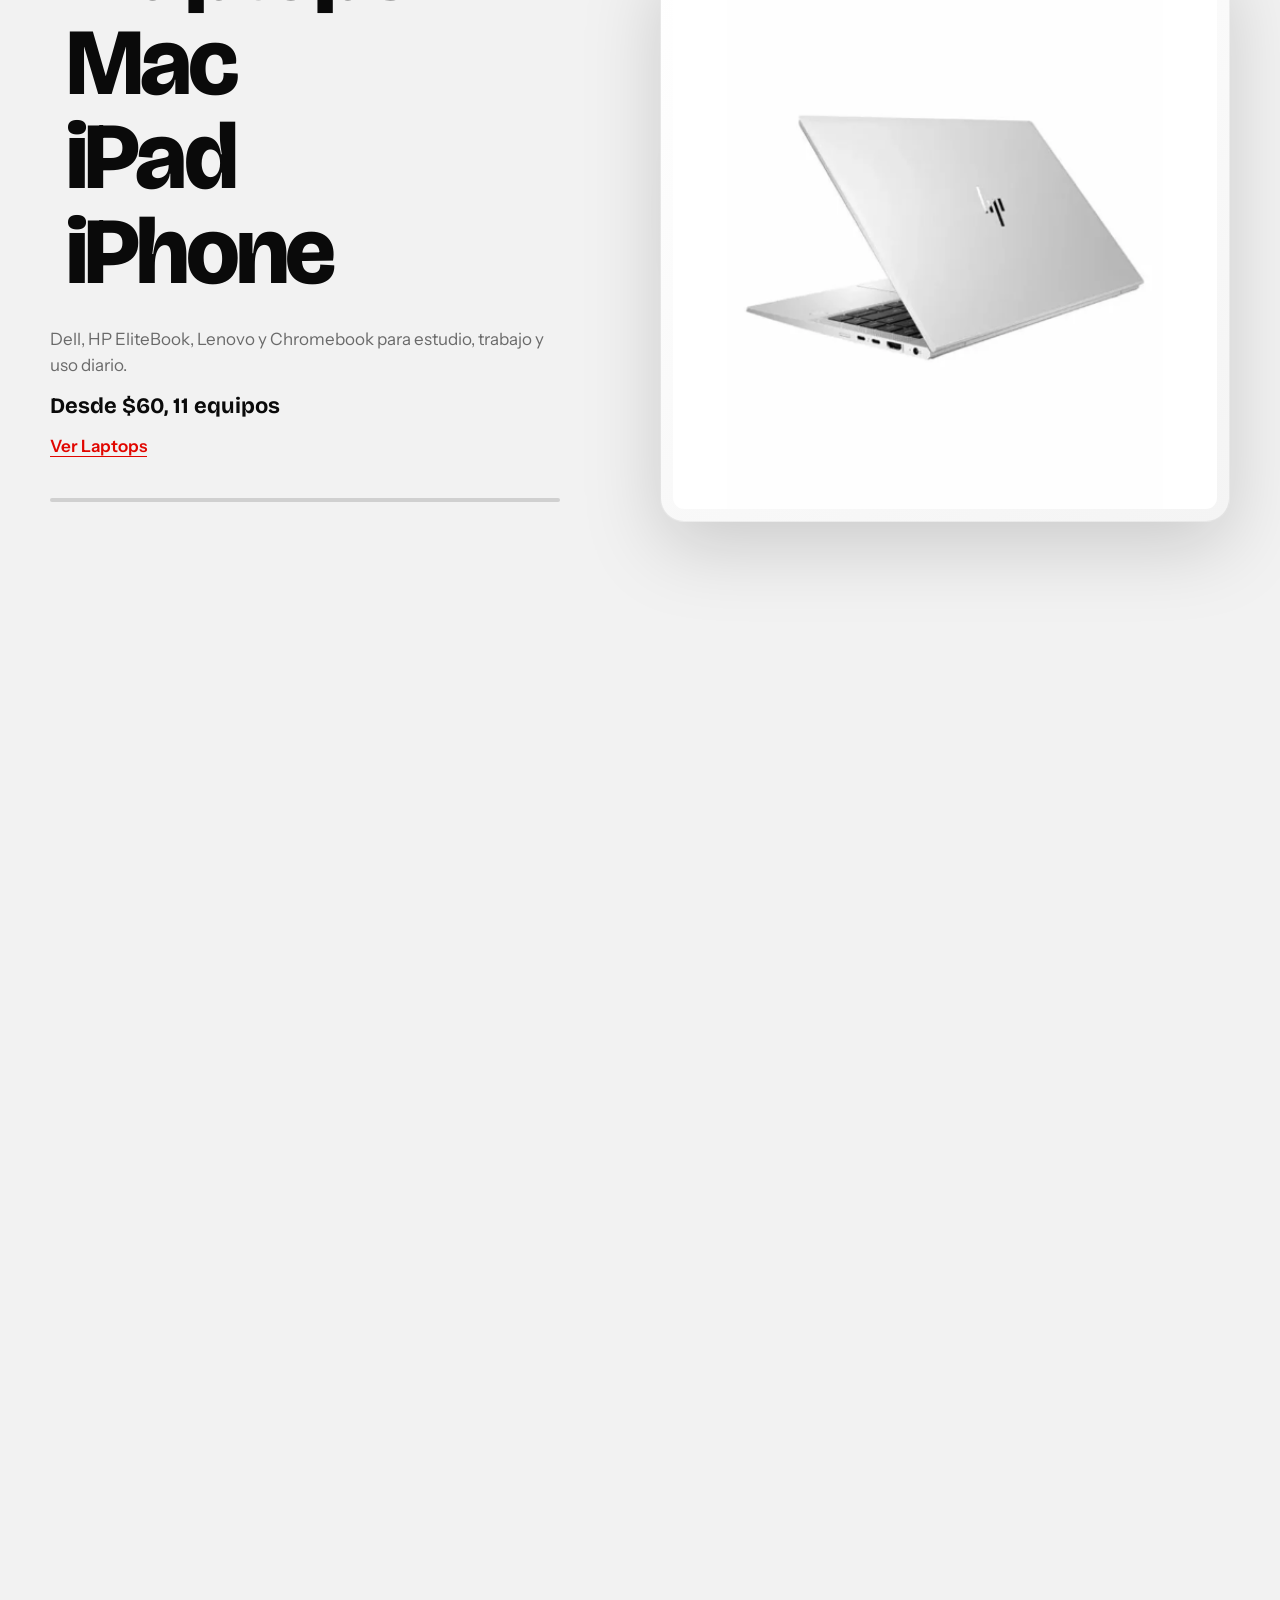
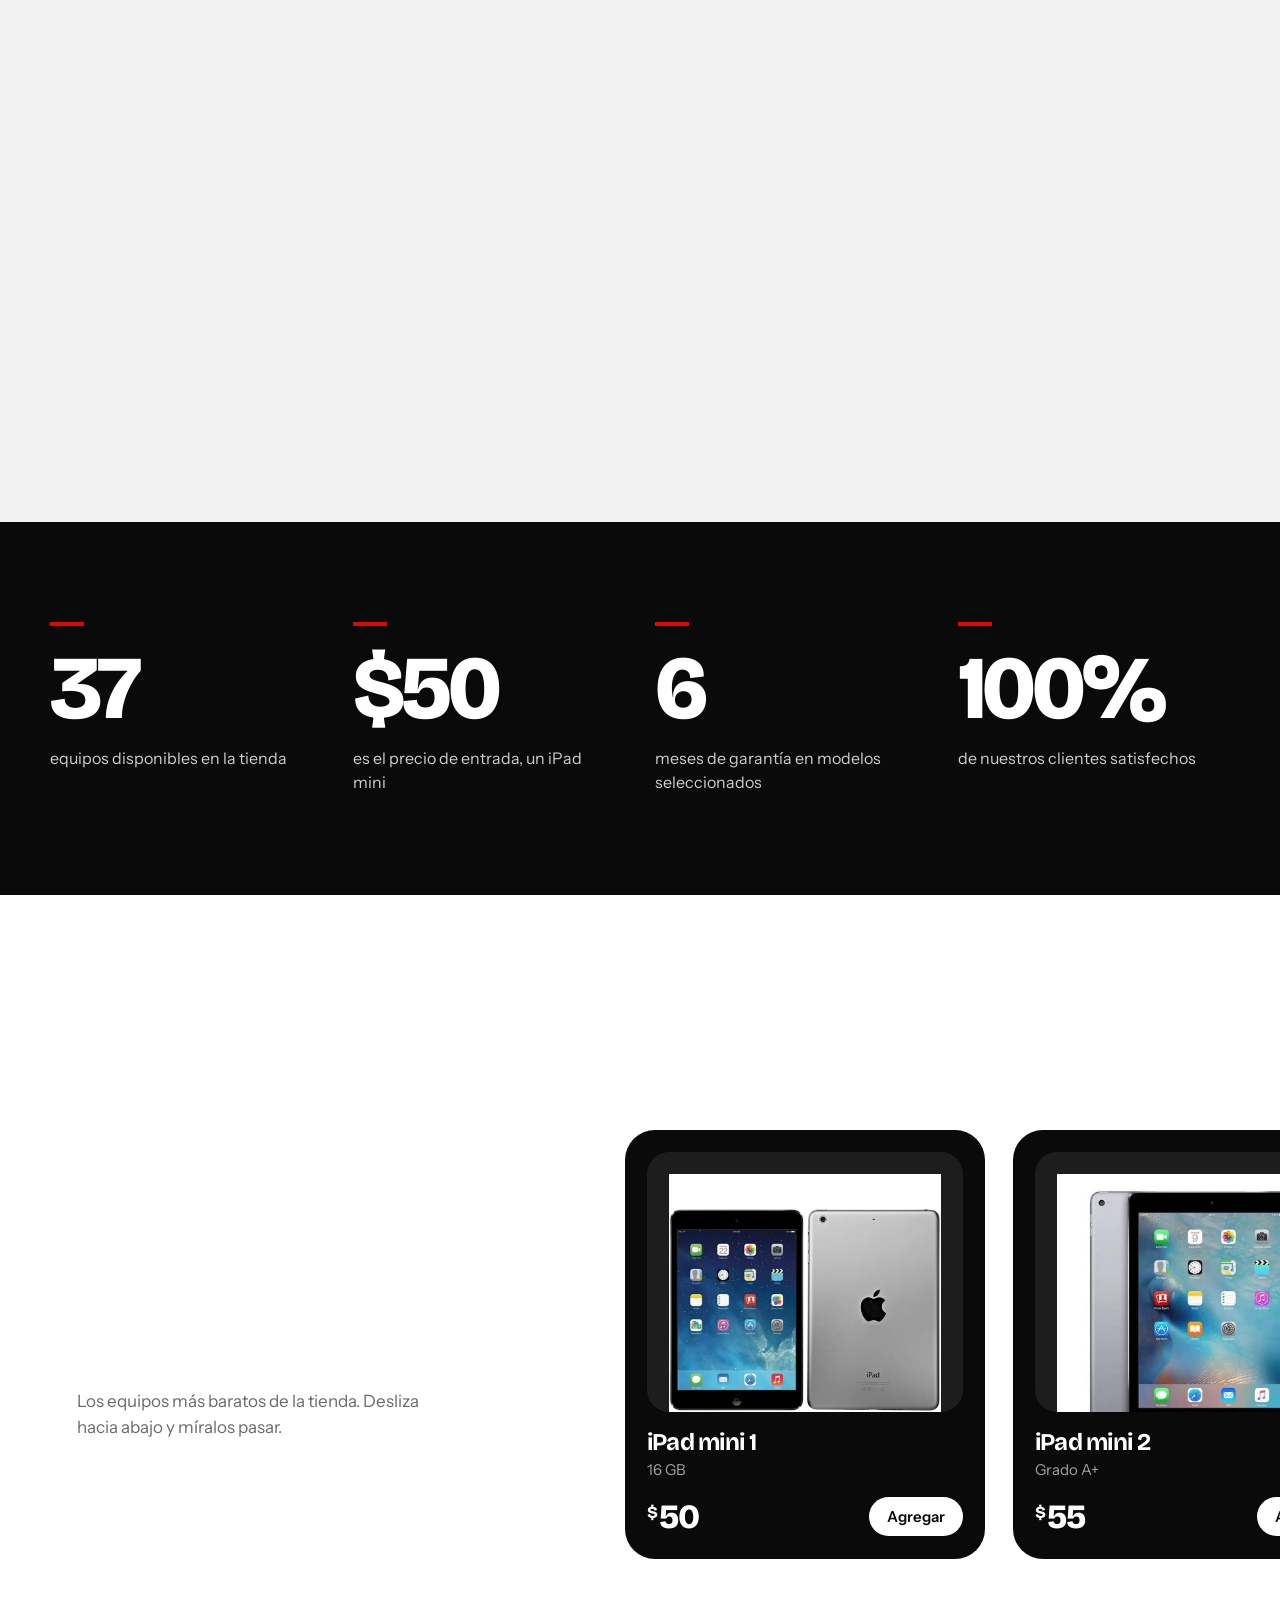
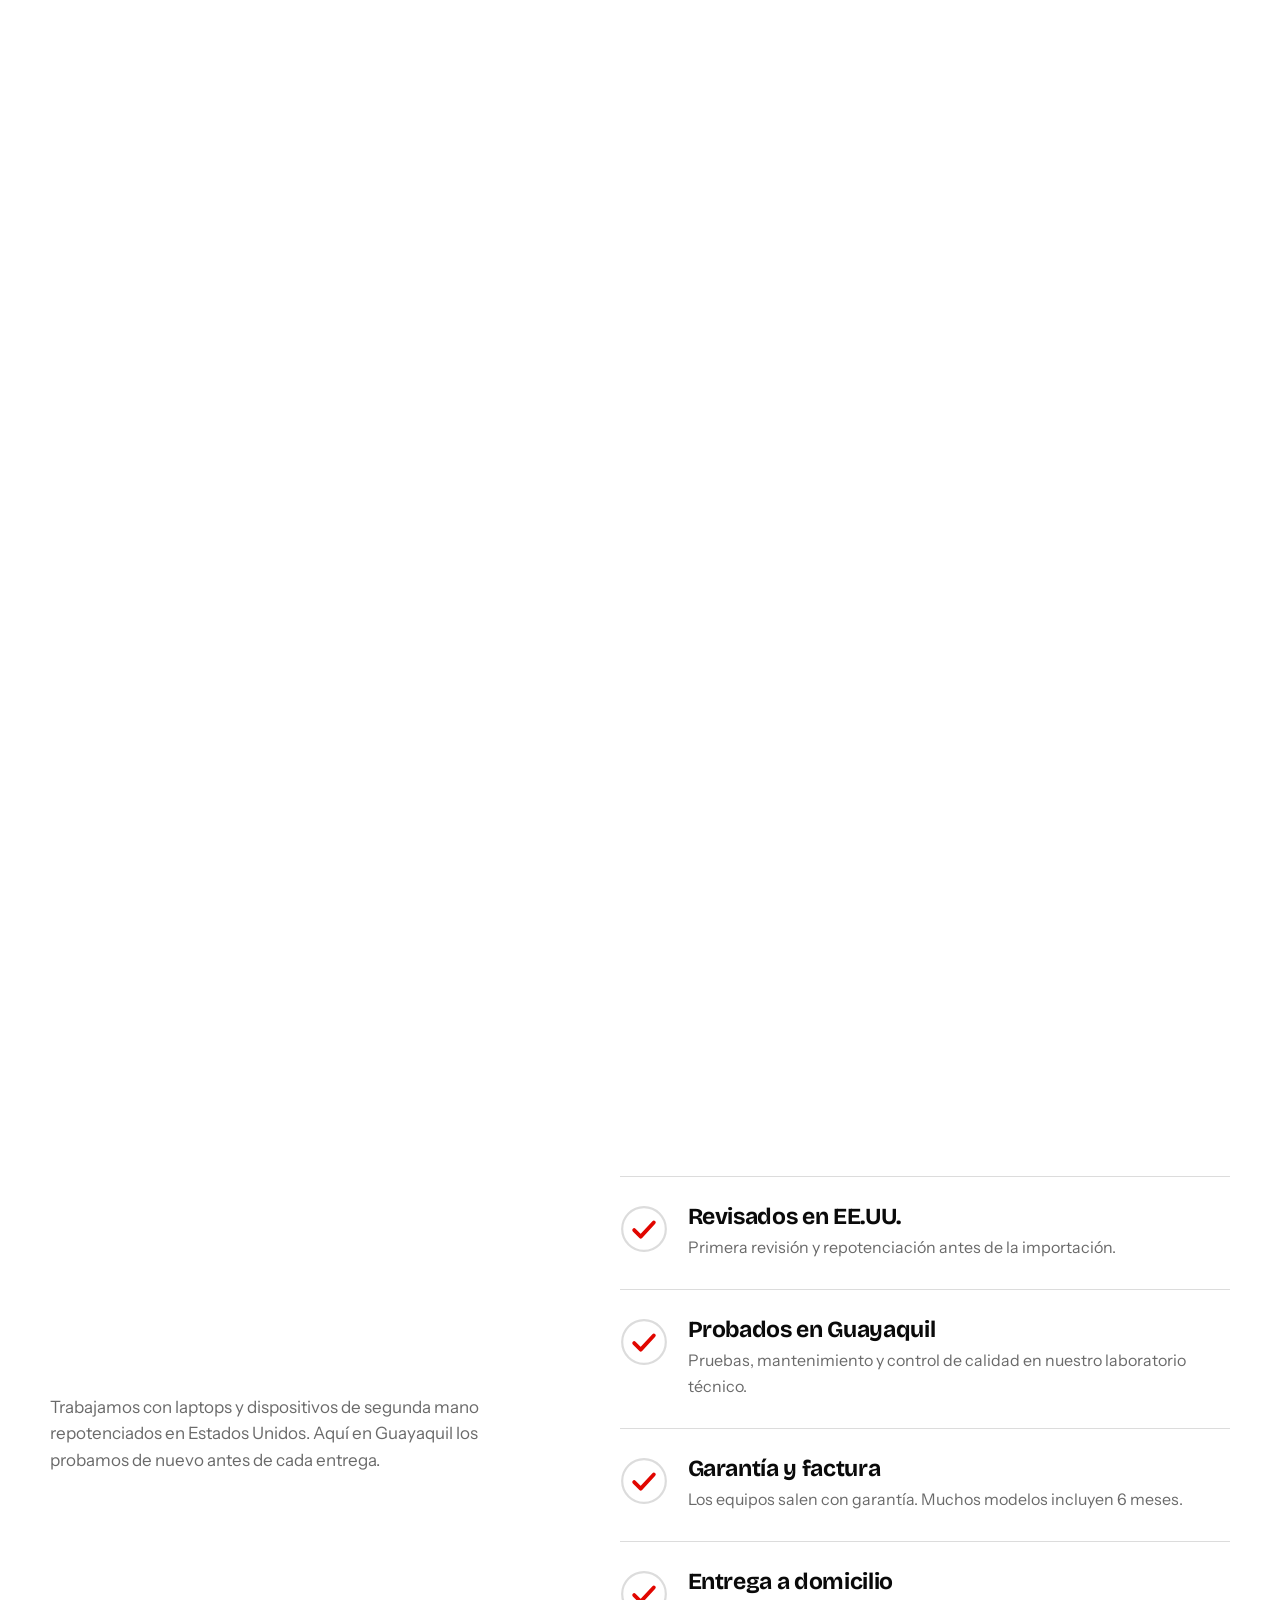
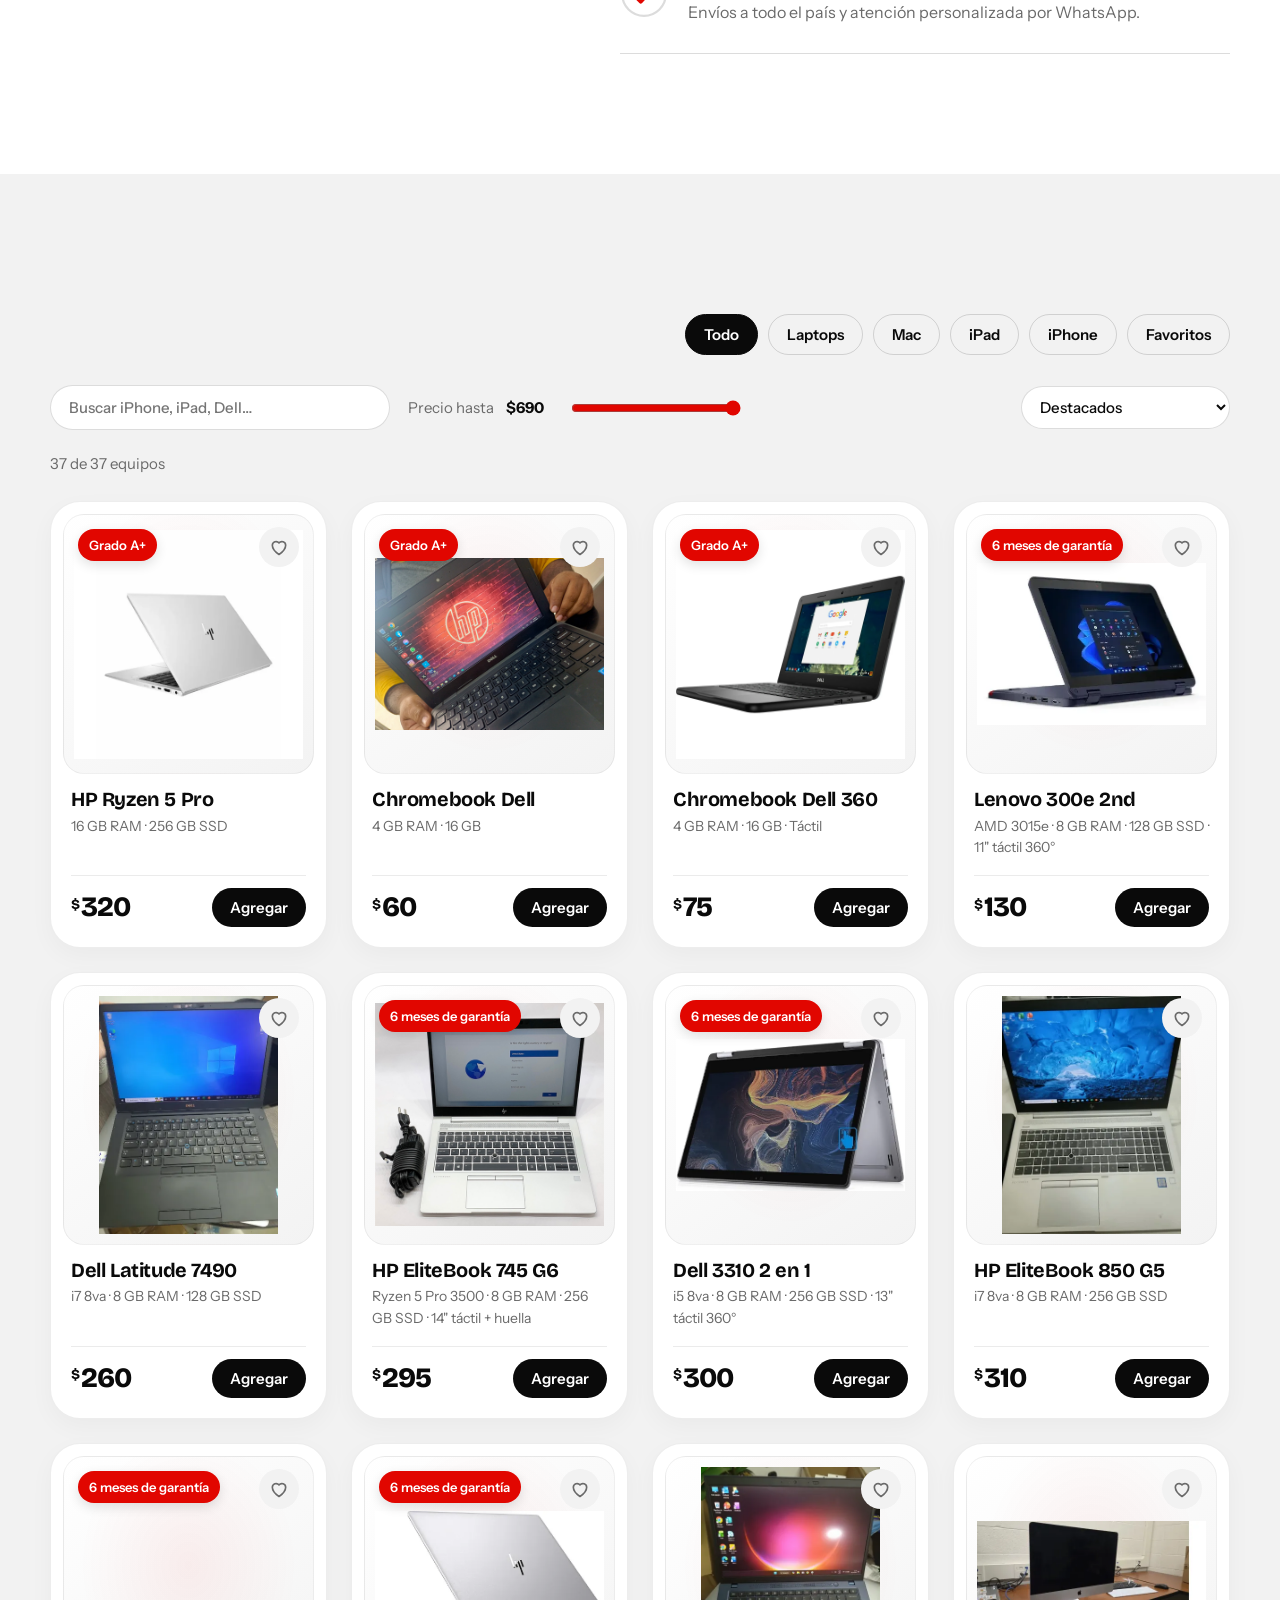
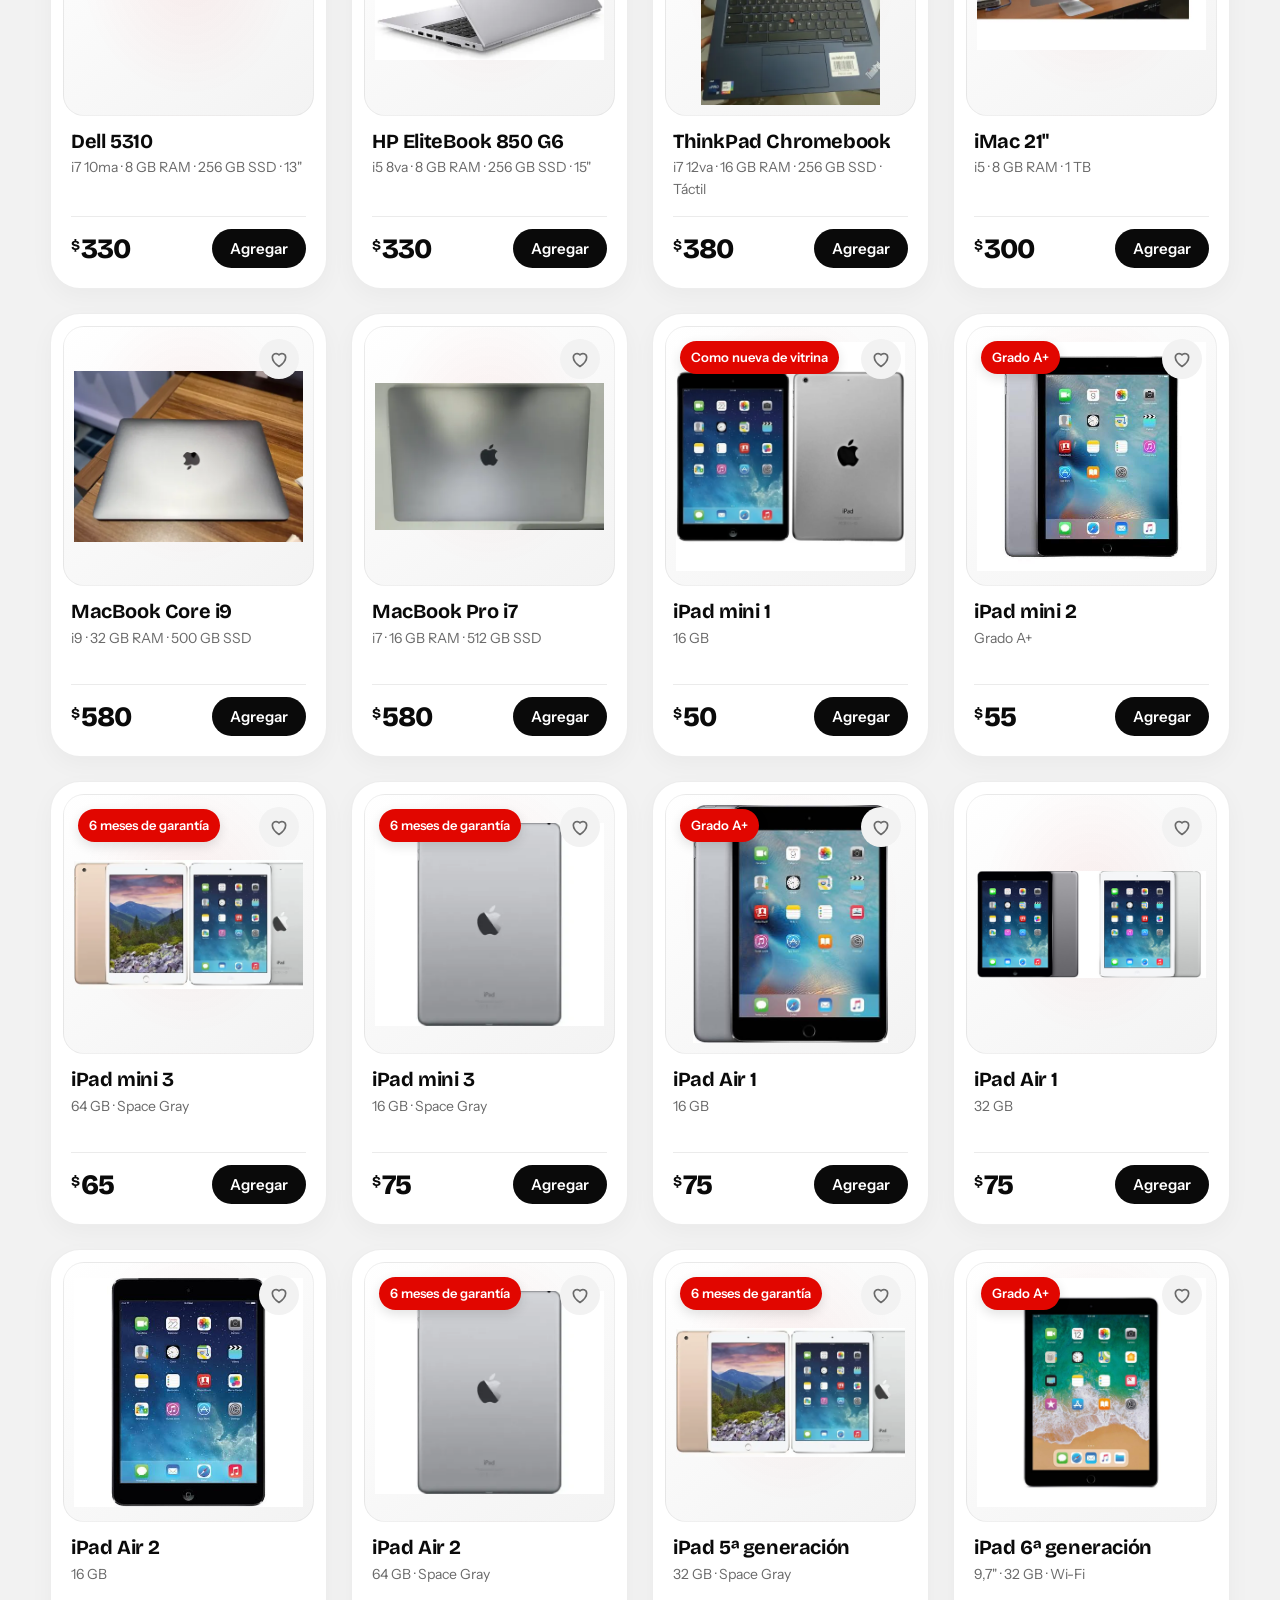
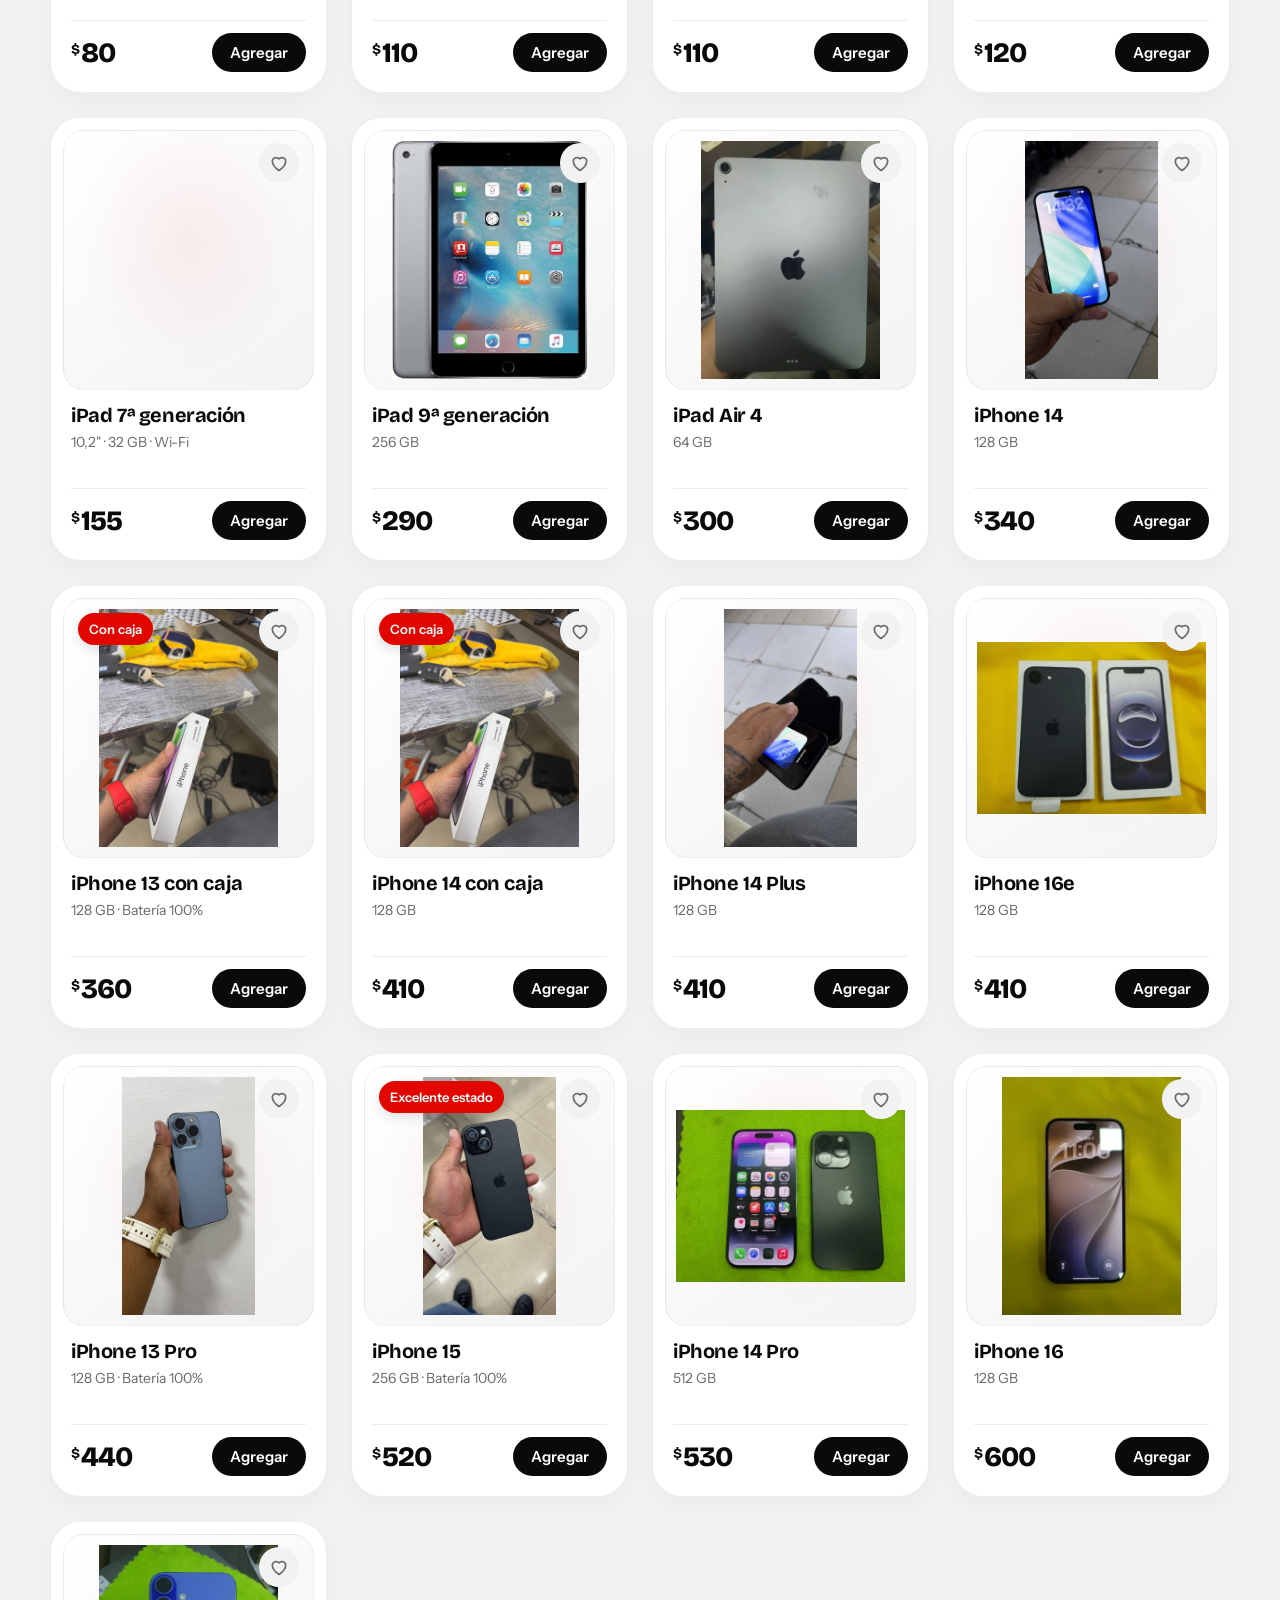
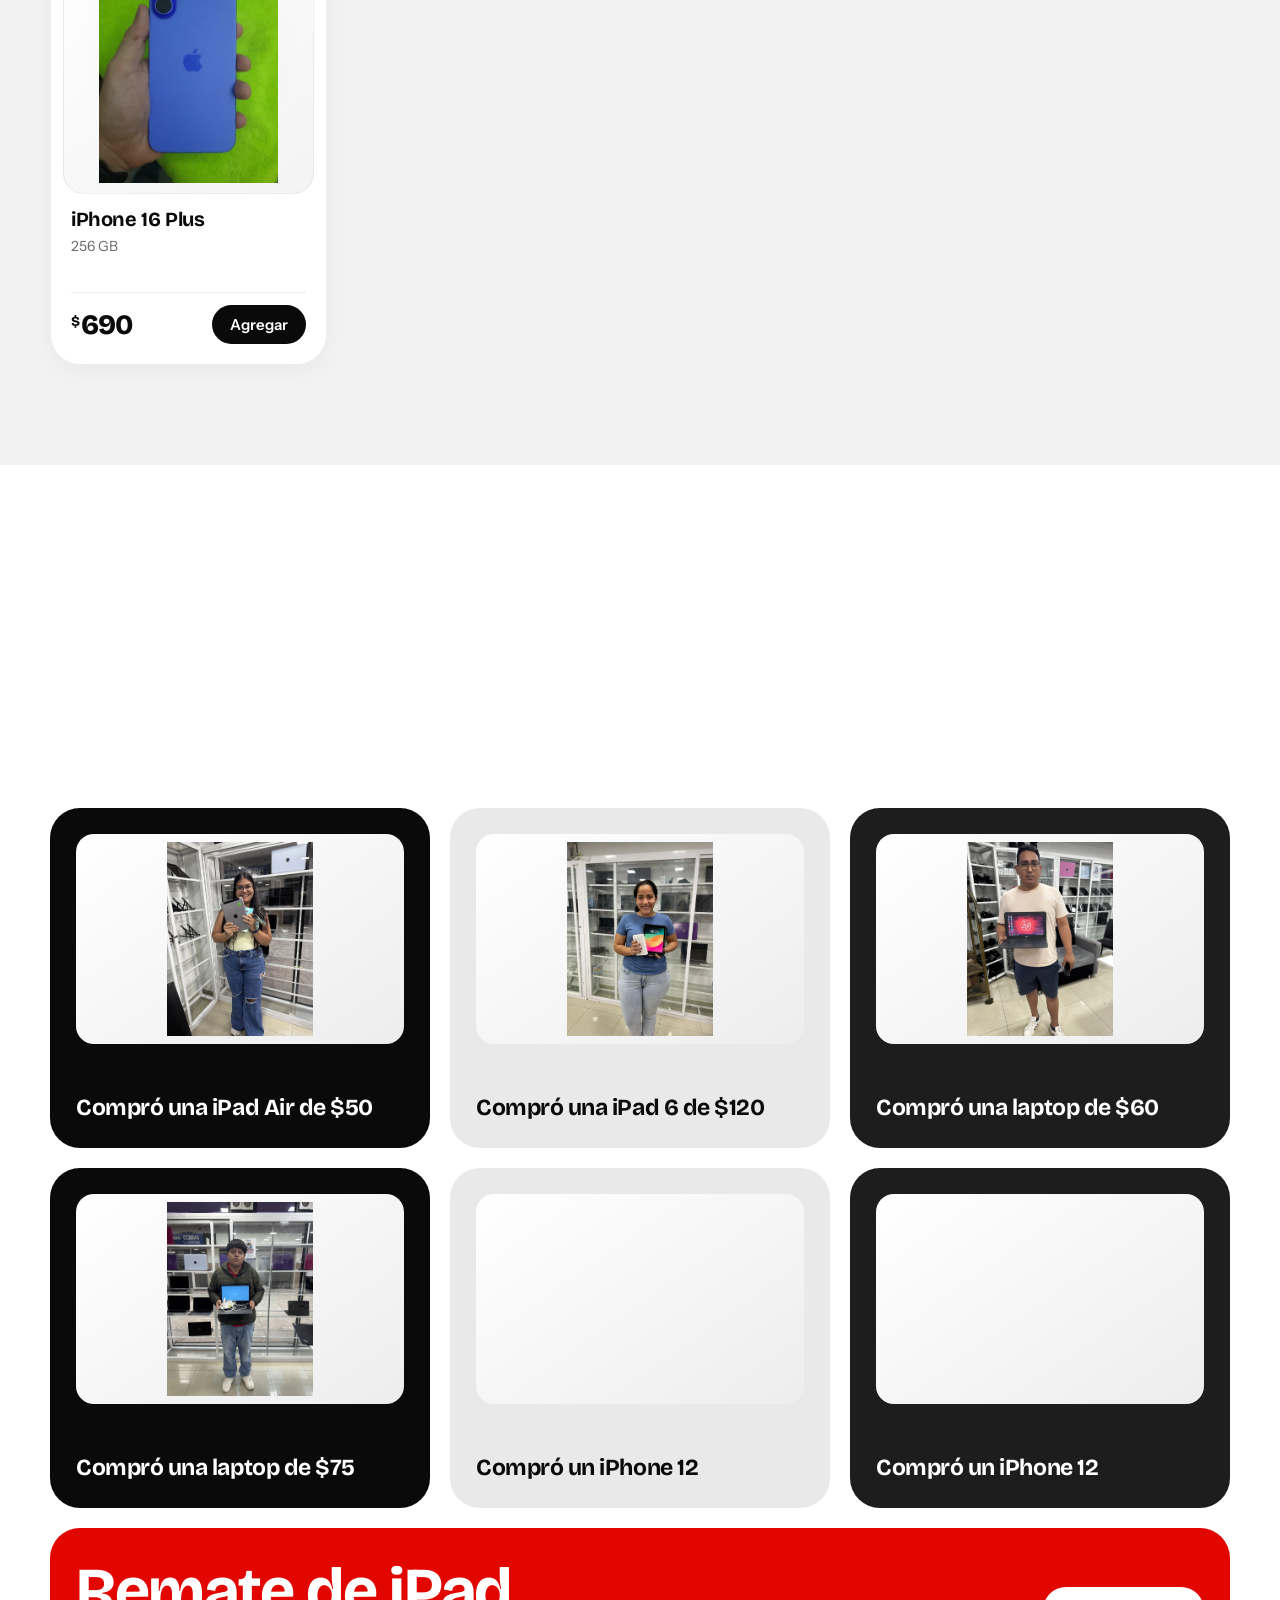
==== commit d1492604: "Revertir optimización móvil Restaurar estilos y comportamiento anteriores de la tienda.  Co-author" ====
--- a/index.html
+++ b/index.html
@@ -485,73 +485,6 @@
   .sdev{position:absolute;height:auto}
   .sdev.active{display:grid}
 }
-@media (max-width:860px){
-  html{scroll-behavior:auto}
-  .curtain{display:none}
-  *,*::before,*::after{animation:none!important;transition:none!important;scroll-behavior:auto!important}
-  [data-anim],.hero .in,.d,.sticker,.p,.rv,.checks li,.st{opacity:1!important;transform:none!important;clip-path:none!important}
-  .device-scene,.df,.d .dp{transform:none!important;filter:none!important}
-  .stage{transform:none!important}
-  .hero::before,.jobs::before{filter:none;animation:none}
-  .pin::before,.halo{display:none}
-  .sdev{will-change:auto}
-  .hz{height:auto!important}
-  .hz-pin{position:static;top:auto;height:auto;min-height:0;overflow:visible;display:block;padding:76px 0 64px}
-  .hz-track{width:min(1180px,100% - 40px);margin-inline:auto;padding:0;display:grid;grid-template-columns:repeat(2,minmax(0,1fr));gap:16px;transform:none!important;will-change:auto}
-  .hz-head{grid-column:1/-1;flex:auto;padding:0 0 14px}
-  .hz-head h2{font-size:clamp(44px,10vw,76px)}
-  .hz-card{min-width:0;width:100%;flex:auto;border-radius:22px;padding:14px}
-  .hz-card .media{height:clamp(150px,36vw,220px);padding:5%}
-  .hz-card .media img{object-fit:contain!important}
-  .hz-card h3{font-size:clamp(18px,4vw,23px);overflow-wrap:anywhere}
-  .hz-card .buy{flex-wrap:wrap}
-  .hz-bar{display:none}
-  .p{transition:none!important}
-  .p .media{transform:none!important}
-  .nav.solid{backdrop-filter:none;-webkit-backdrop-filter:none}
-  .scrim{backdrop-filter:none;-webkit-backdrop-filter:none}
-}
-@media (max-width:560px){
-  .wrap{width:calc(100% - 32px)}
-  .hero{padding-top:120px;padding-bottom:54px}
-  .hero .wrap{gap:0}
-  .hero h1{font-size:clamp(42px,11vw,60px)}
-  .stage{max-width:min(440px,calc(100vw - 32px));aspect-ratio:1.08/1}
-  .grid{grid-template-columns:repeat(2,minmax(0,1fr));gap:12px}
-  .p{padding:8px 8px 14px;border-radius:20px}
-  .p .media{height:clamp(150px,46vw,220px);border-radius:15px;padding:3%}
-  .p .media>img{padding:3%}
-  .p h3{font-size:16px;margin:12px 5px 5px}
-  .specs{font-size:12px;margin:0 5px 12px}
-  .p .buy{margin-inline:5px;gap:6px}
-  .p .price{font-size:22px}
-  .p .btn{padding:10px 12px;font-size:13px}
-  .filters{gap:10px}
-  .range{flex-wrap:wrap}
-  .range input{flex:1;min-width:110px}
-  .sort{max-width:100%;margin-left:auto}
-  .shop{padding:72px 0}
-  .hz-track{width:calc(100% - 32px);grid-template-columns:minmax(0,1fr);gap:14px}
-  .hz-head{grid-column:auto}
-  .hz-card{padding:16px}
-  .hz-card .media{height:clamp(190px,56vw,260px)}
-  .tiles{grid-template-columns:1fr}
-  .foot{padding:76px 0 32px}
-  .foot h2{font-size:clamp(40px,12vw,66px)}
-  .mq{width:auto;flex-direction:column;animation:none;padding:0}
-  .q{width:100%;flex-basis:auto}
-}
-@media (max-width:380px){
-  .wrap{width:calc(100% - 28px)}
-  .grid{grid-template-columns:minmax(0,1fr)}
-  .p .media{height:clamp(210px,68vw,270px)}
-  .stats .wrap{gap:30px 12px}
-  .stat b{font-size:clamp(40px,14vw,58px)}
-  .nav .wrap{width:calc(100% - 24px)}
-  .navr{gap:7px}
-  .ic,.burger{width:40px;height:40px}
-  .hz-track{width:calc(100% - 28px)}
-}
 </style>
 </head>
 <body>
@@ -913,7 +846,6 @@
 /* ====== utilidades ====== */
 const clamp=(v,a,b)=>Math.min(b,Math.max(a,v));
 const rm=matchMedia('(prefers-reduced-motion: reduce)');
-const mobilePerf=matchMedia('(max-width: 860px)');
 const wa=t=>`https://wa.me/${WA}?text=${encodeURIComponent(t)}`;
 document.querySelectorAll('[data-wa]').forEach(a=>{a.href=wa(a.dataset.wa);a.target='_blank';a.rel='noopener'});
 const phoneBack=()=>`<svg viewBox="0 0 200 400" aria-hidden="true"><rect x="8" y="4" width="184" height="392" rx="38" fill="url(#bodyD)"/><rect x="14" y="10" width="172" height="380" rx="33" fill="none" stroke="rgba(255,255,255,.1)" stroke-width="2"/><rect x="24" y="24" width="88" height="88" rx="26" fill="#0c0c0c" stroke="#3a3a3a" stroke-width="2"/><circle cx="52" cy="52" r="17" fill="#050505" stroke="#555" stroke-width="3"/><circle cx="52" cy="52" r="8" fill="#1c2430"/><circle cx="86" cy="52" r="17" fill="#050505" stroke="#555" stroke-width="3"/><circle cx="86" cy="52" r="8" fill="#1c2430"/><circle cx="69" cy="88" r="17" fill="#050505" stroke="#555" stroke-width="3"/><circle cx="69" cy="88" r="8" fill="#1c2430"/><circle cx="96" cy="88" r="4.5" fill="#E10600"/><rect x="83" y="236" width="34" height="34" rx="10" fill="#fff"/><rect x="95" y="244" width="10" height="18" rx="2" fill="#E10600"/><rect x="91" y="248" width="18" height="10" rx="2" fill="#E10600"/></svg>`;
@@ -1178,6 +1110,12 @@
 });
 
 /* ====== navegación por secciones ====== */
+const SL=[...document.querySelectorAll('[data-title]')];
+let slideIdx=-1;
+function setSlide(i){
+  if(i===slideIdx)return;
+  slideIdx=i;
+}
 const slideIO=new IntersectionObserver(es=>es.forEach(e=>e.target.classList.toggle('on',e.isIntersecting)),{rootMargin:'-22% 0px -22% 0px',threshold:0});
 document.querySelectorAll('.slide').forEach(el=>slideIO.observe(el));
 
@@ -1190,11 +1128,13 @@
   const total=document.documentElement.scrollHeight-vh;
   prog.style.setProperty('--pg',(total>0?clamp(y/total,0,1):0).toFixed(4));
   nav.classList.toggle('solid',y>60);
-  if(mobilePerf.matches)return;
   let cur='hero';
   ['hero','tienda','empleo','contacto'].forEach(id=>{const e=document.getElementById(id);if(e&&e.getBoundingClientRect().top<=vh*.4)cur=id});
   if(vh+y>=document.documentElement.scrollHeight-4)cur='contacto';
   if(cur!==lastSpy){lastSpy=cur;document.querySelectorAll('[data-spy]').forEach(a=>a.classList.toggle('active',a.dataset.spy===cur))}
+  let si=0;SL.forEach((e,i)=>{if(e.getBoundingClientRect().top<=vh*.45)si=i});
+  if(vh+y>=document.documentElement.scrollHeight-4)si=SL.length-1;
+  setSlide(si);
   root.style.setProperty('--s',clamp(y/vh,0,1.2).toFixed(3));
   if(rm.matches)return;
 
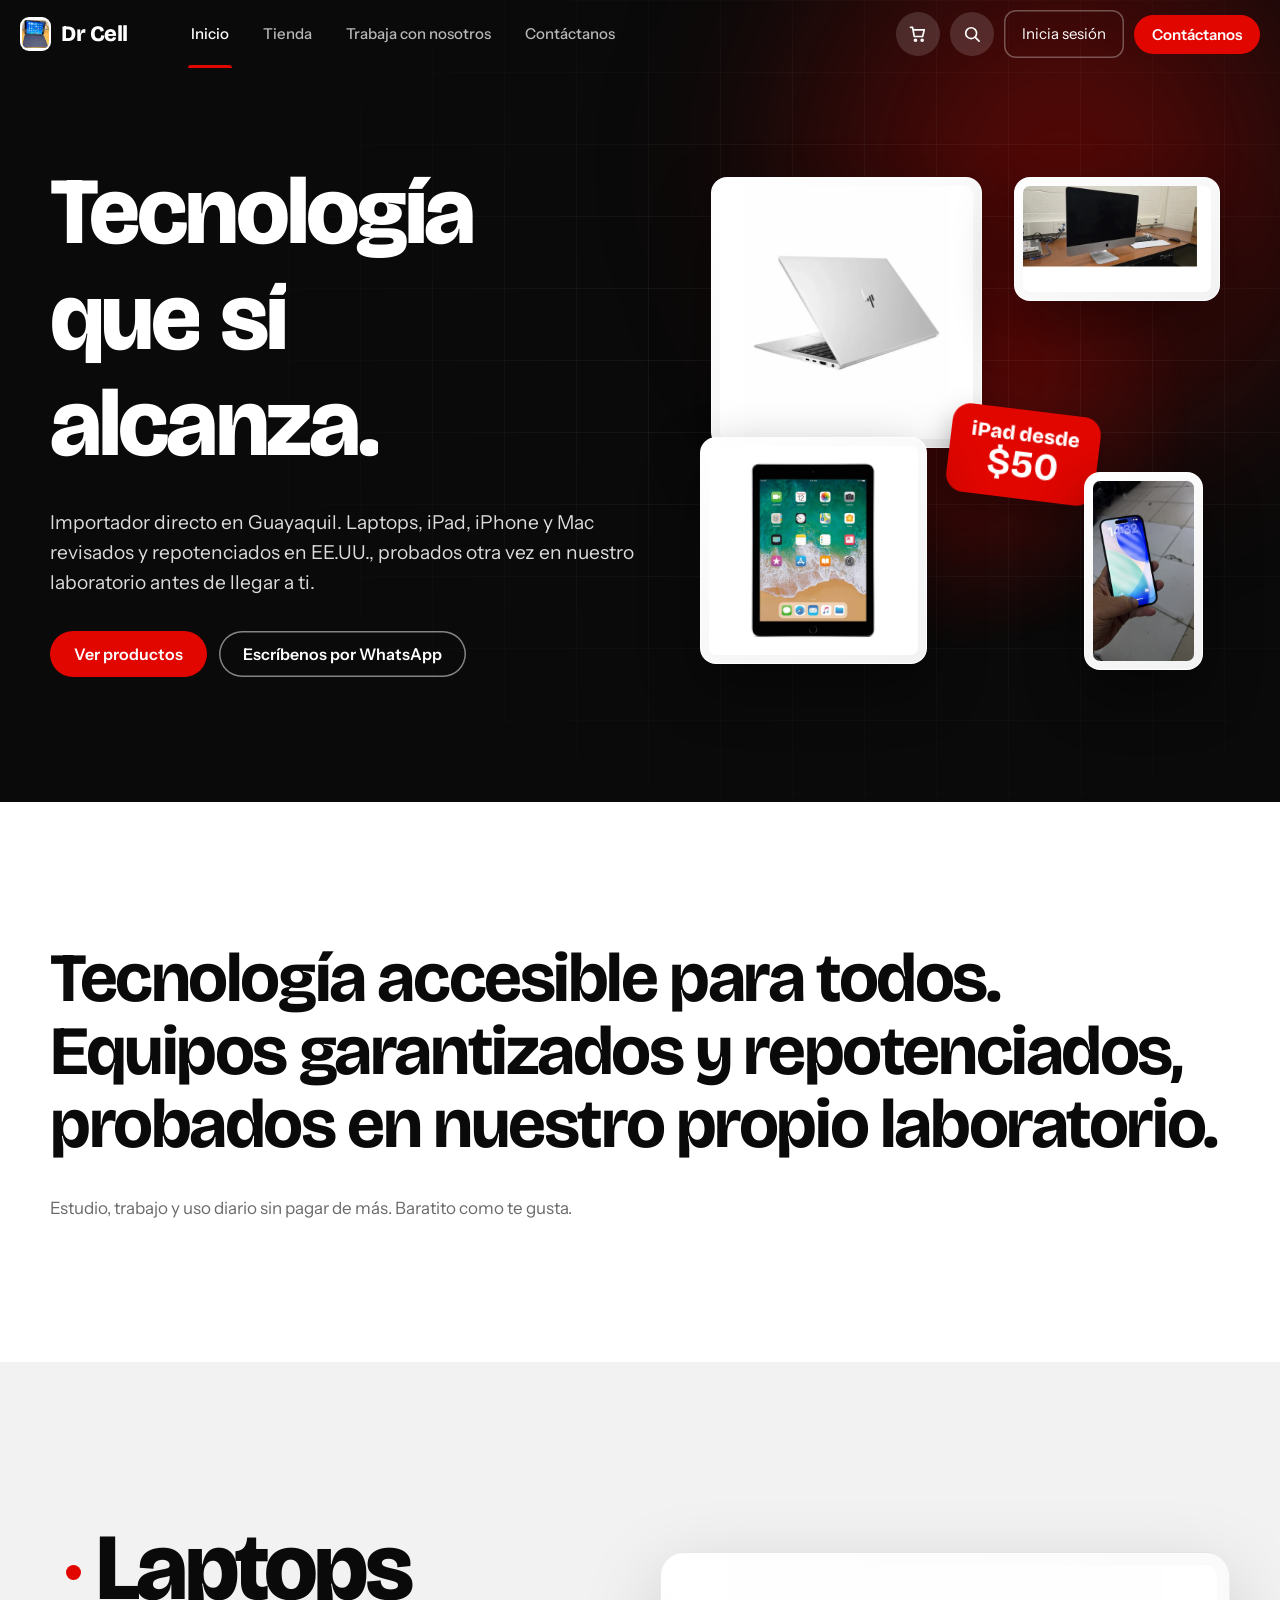
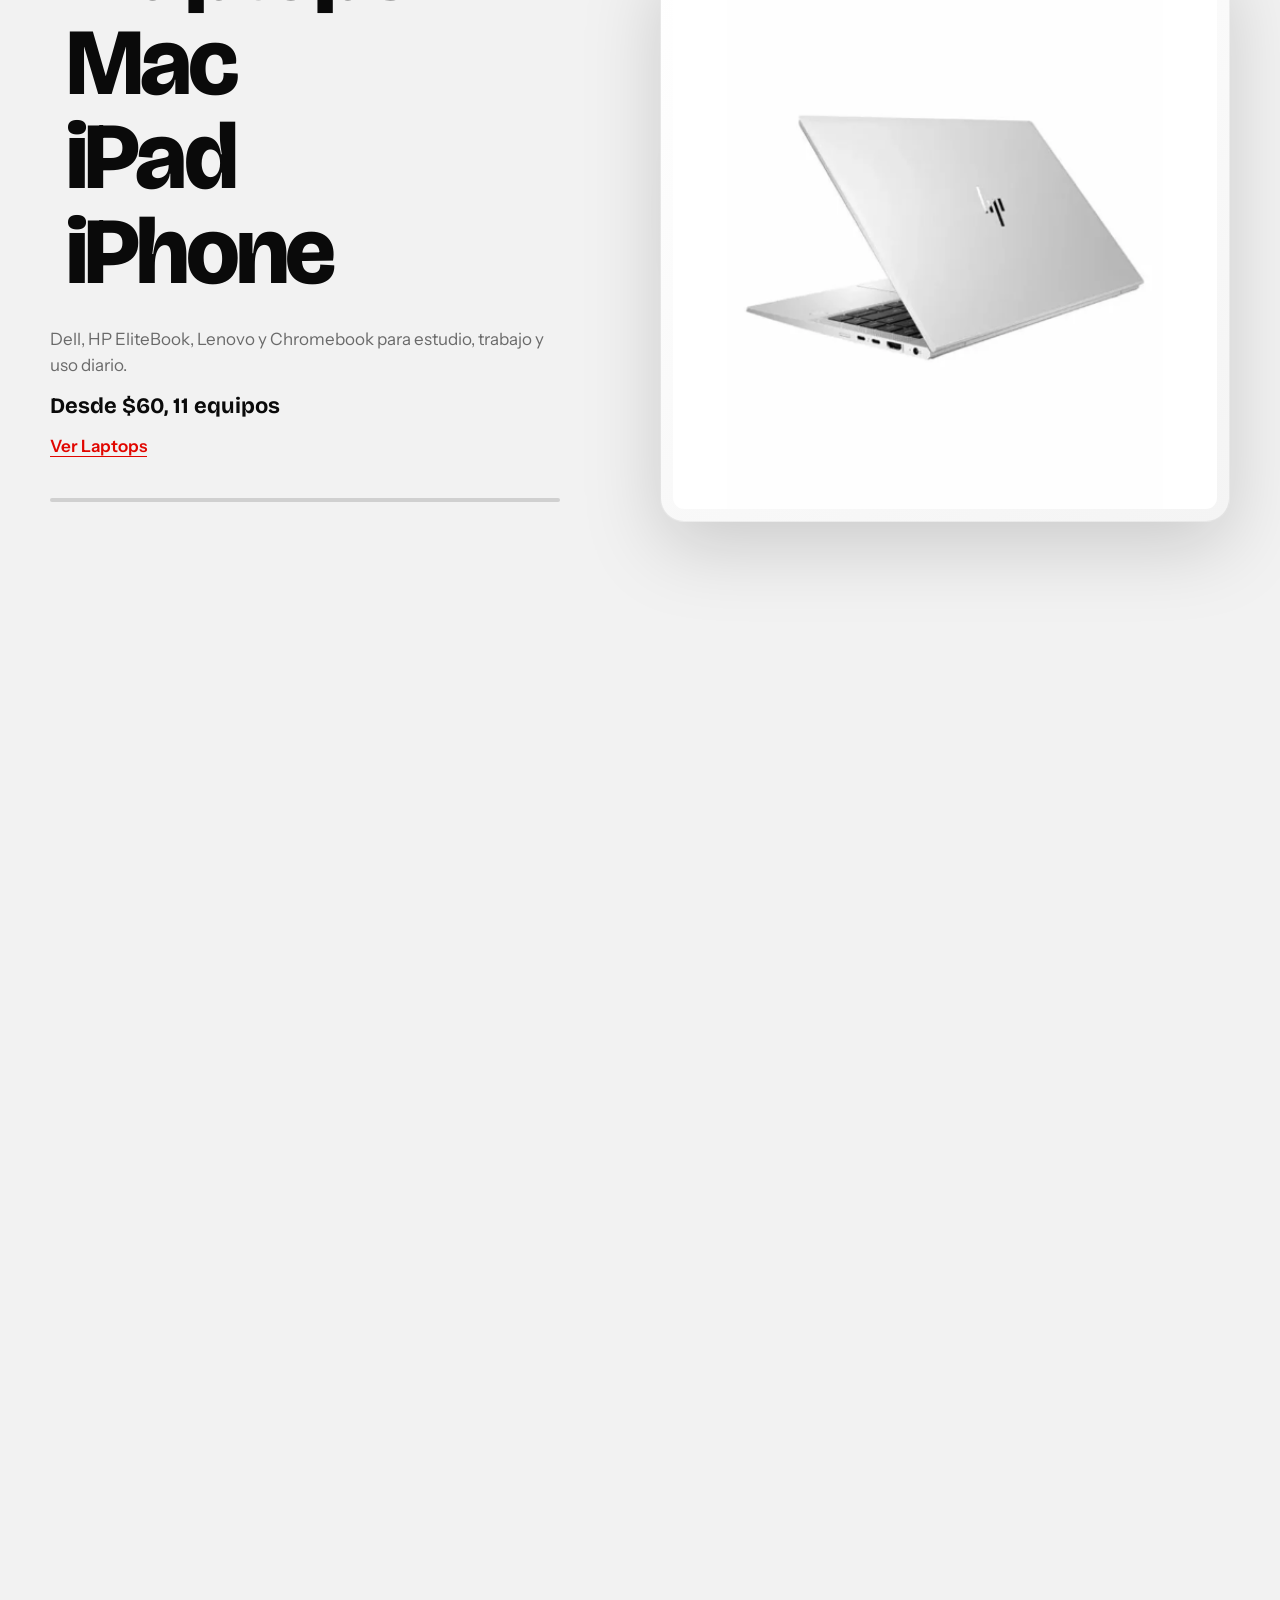
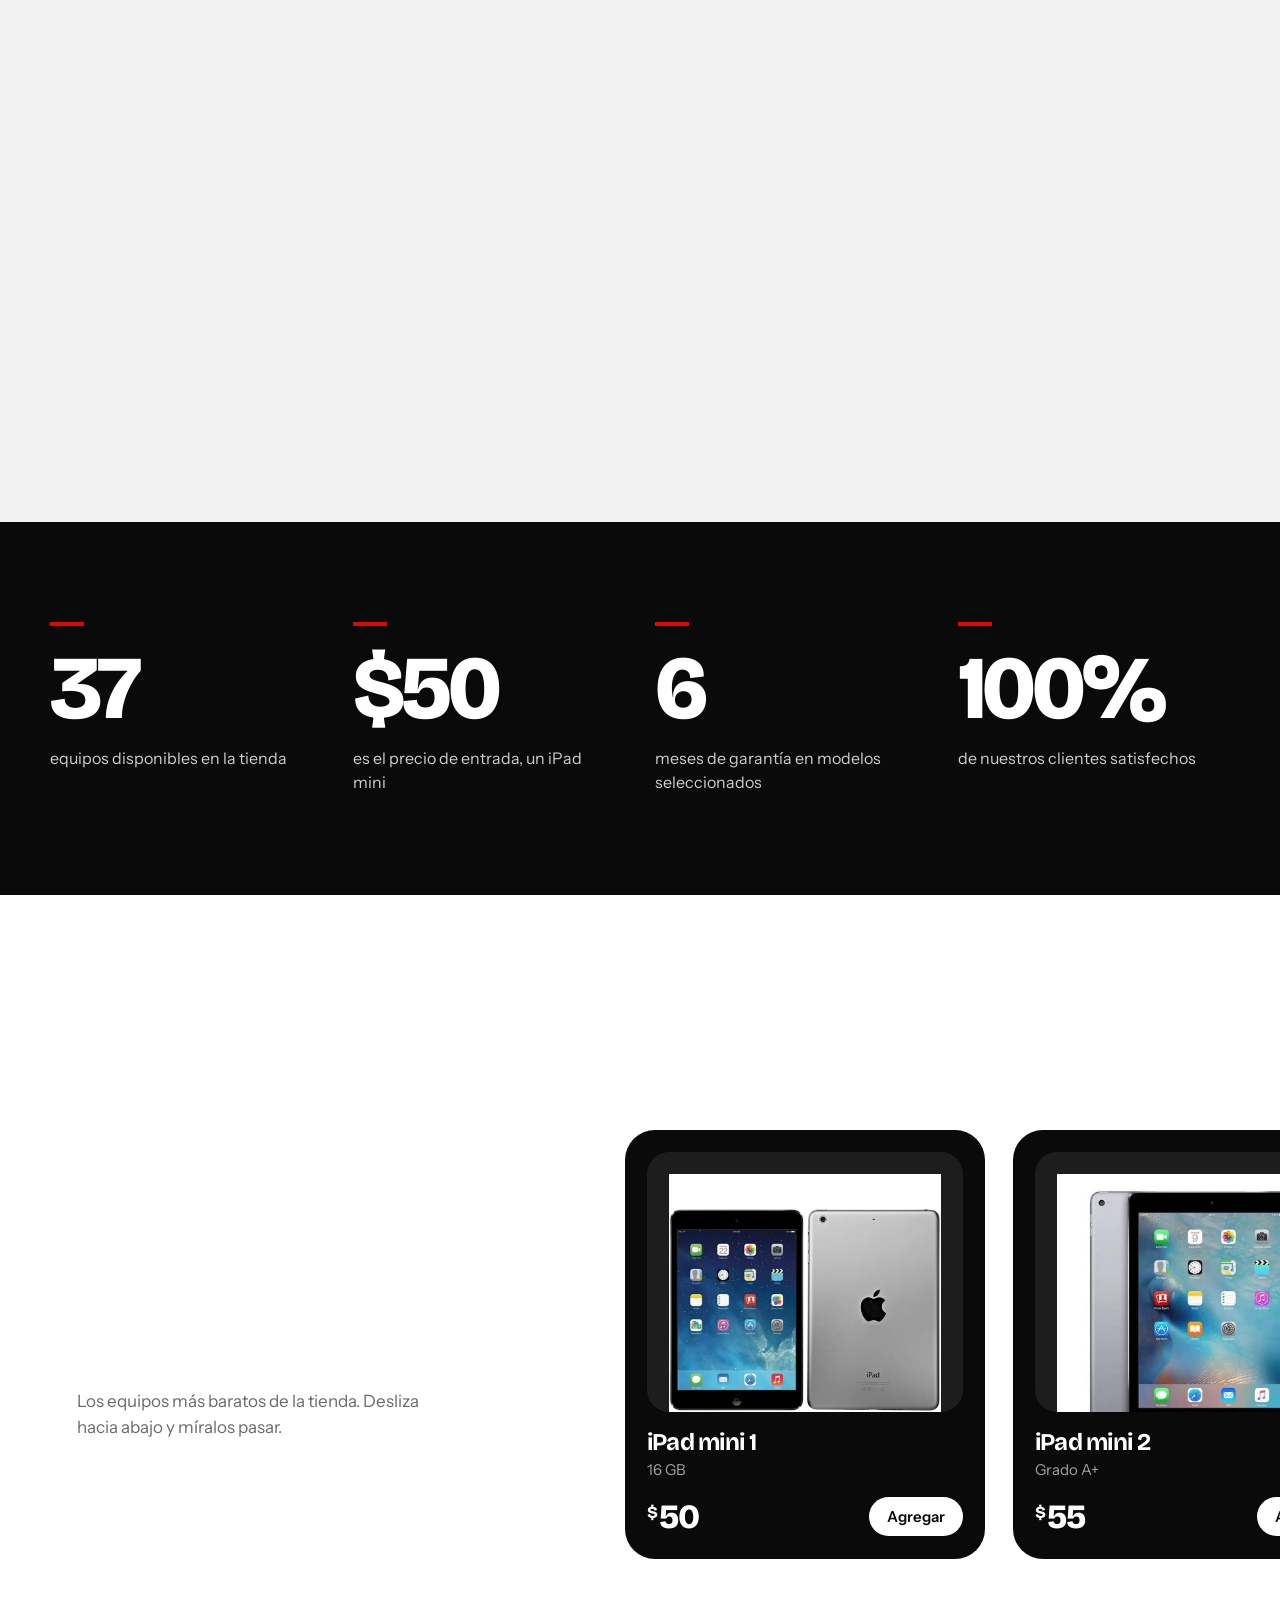
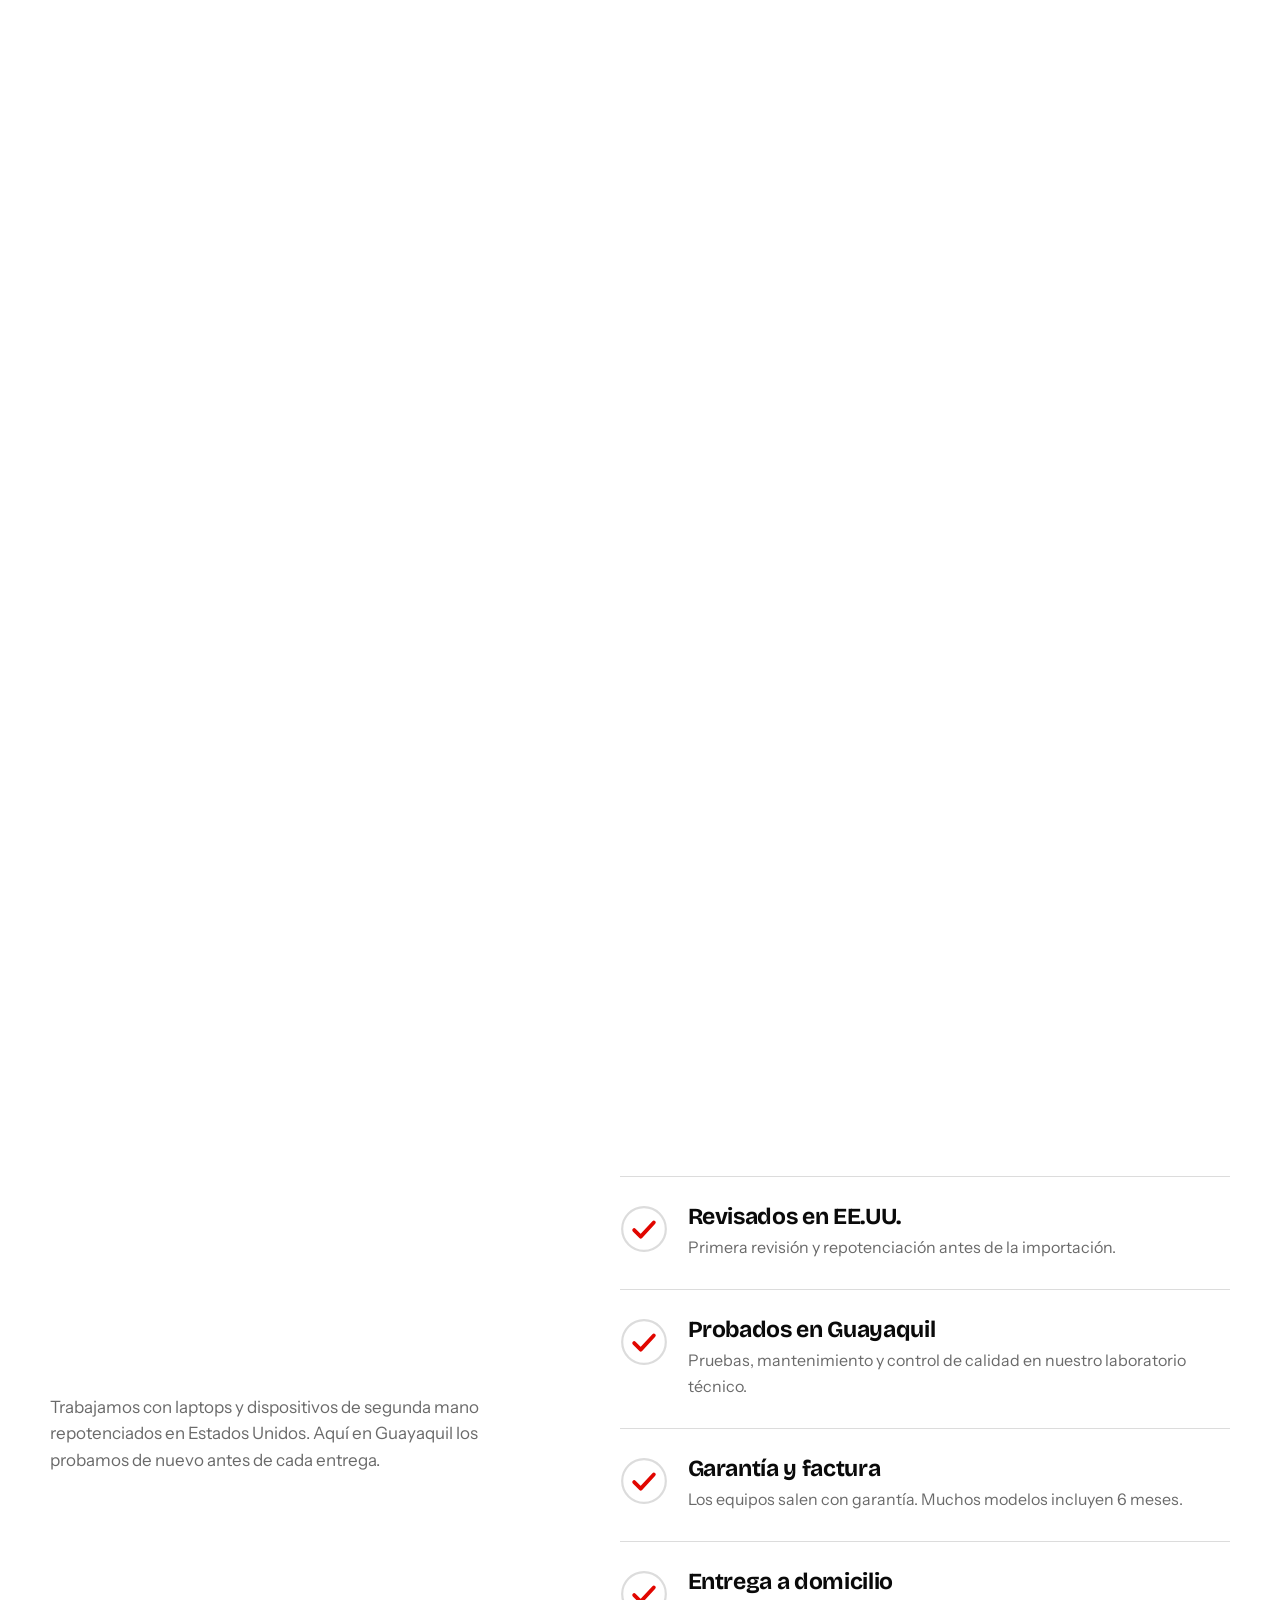
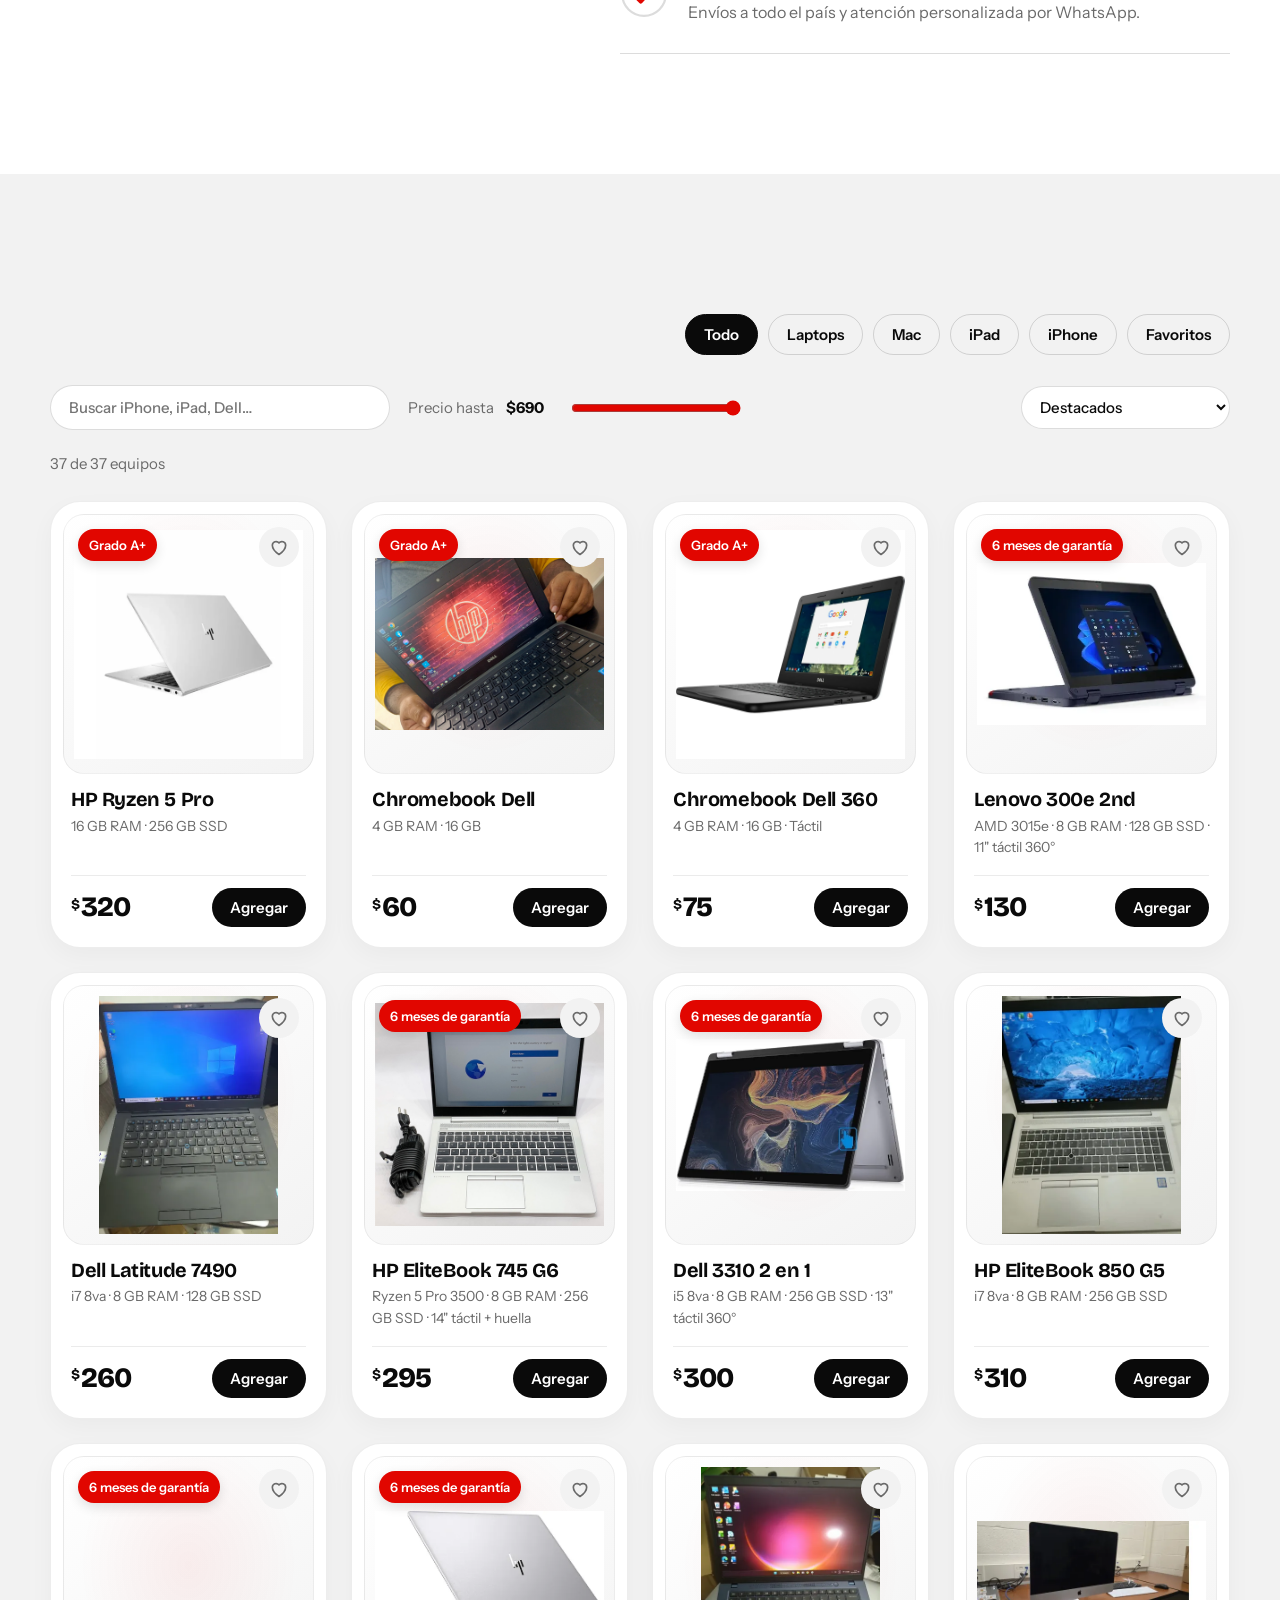
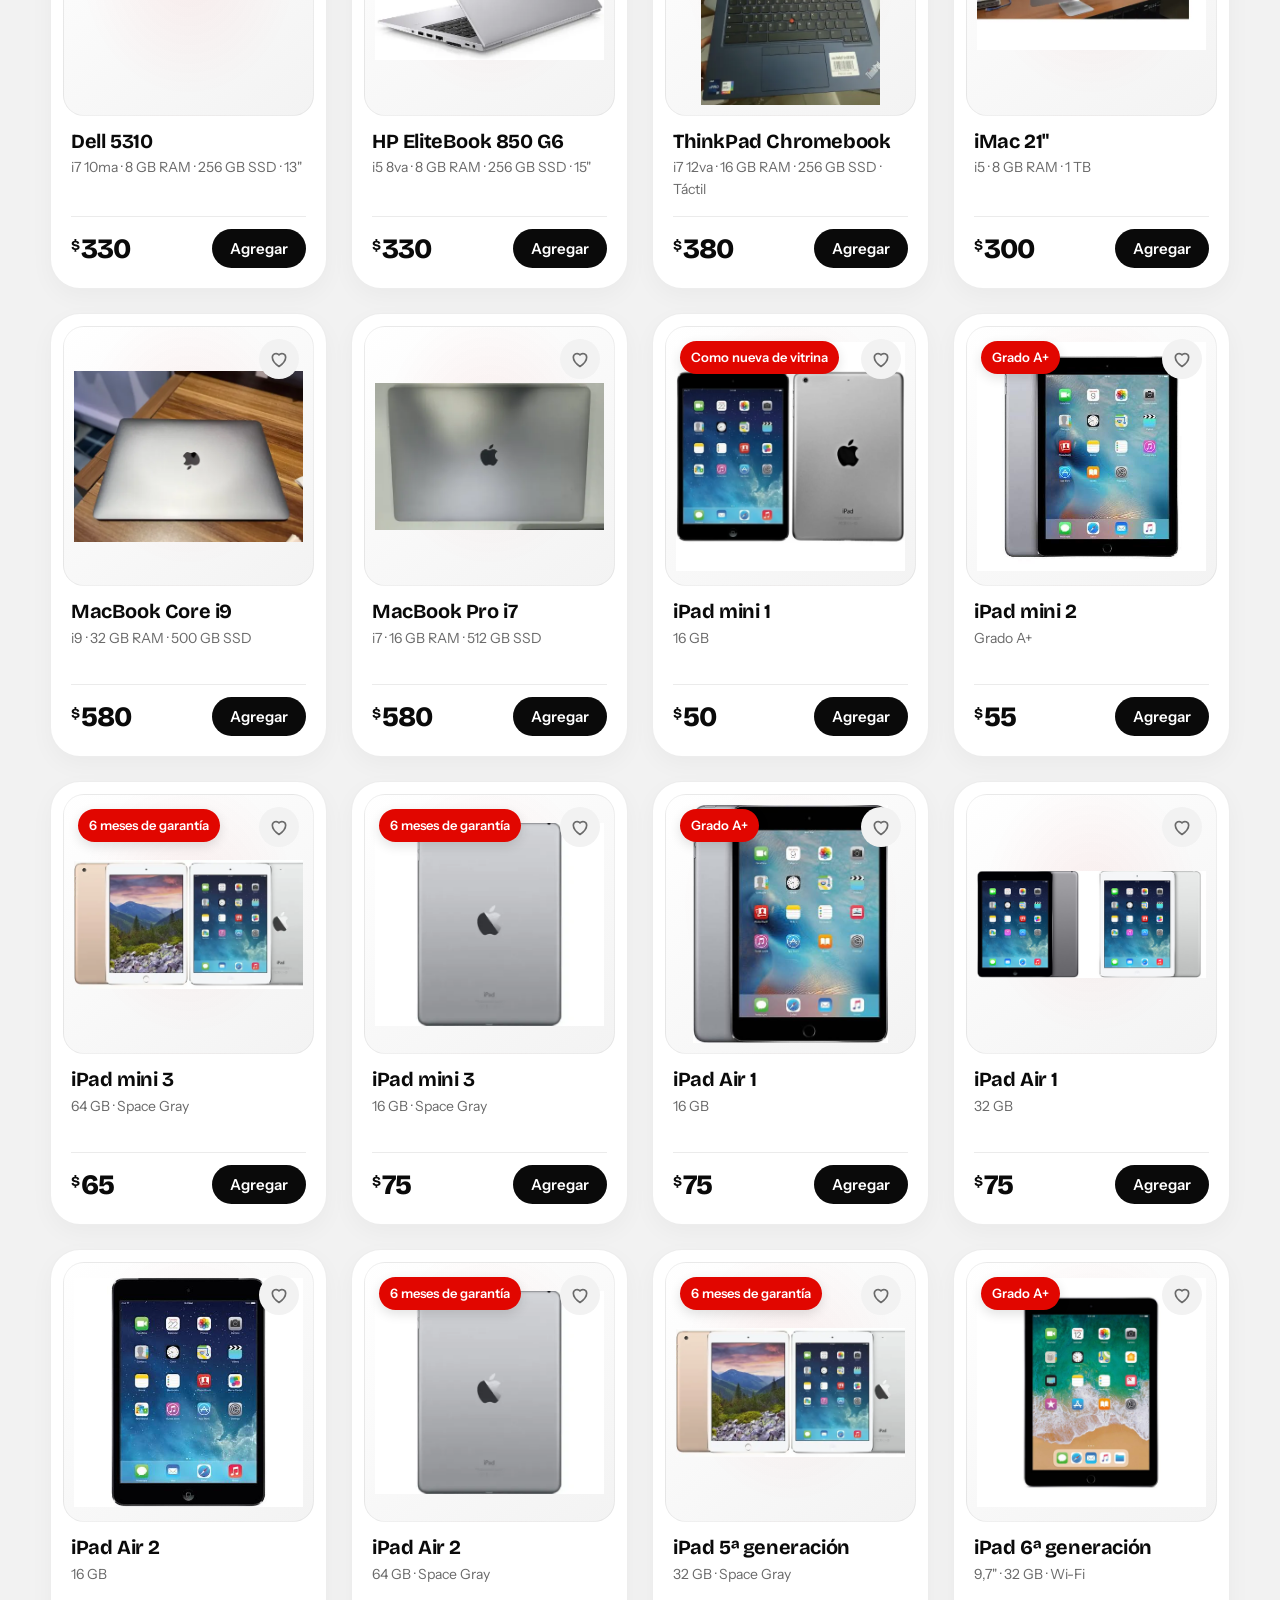
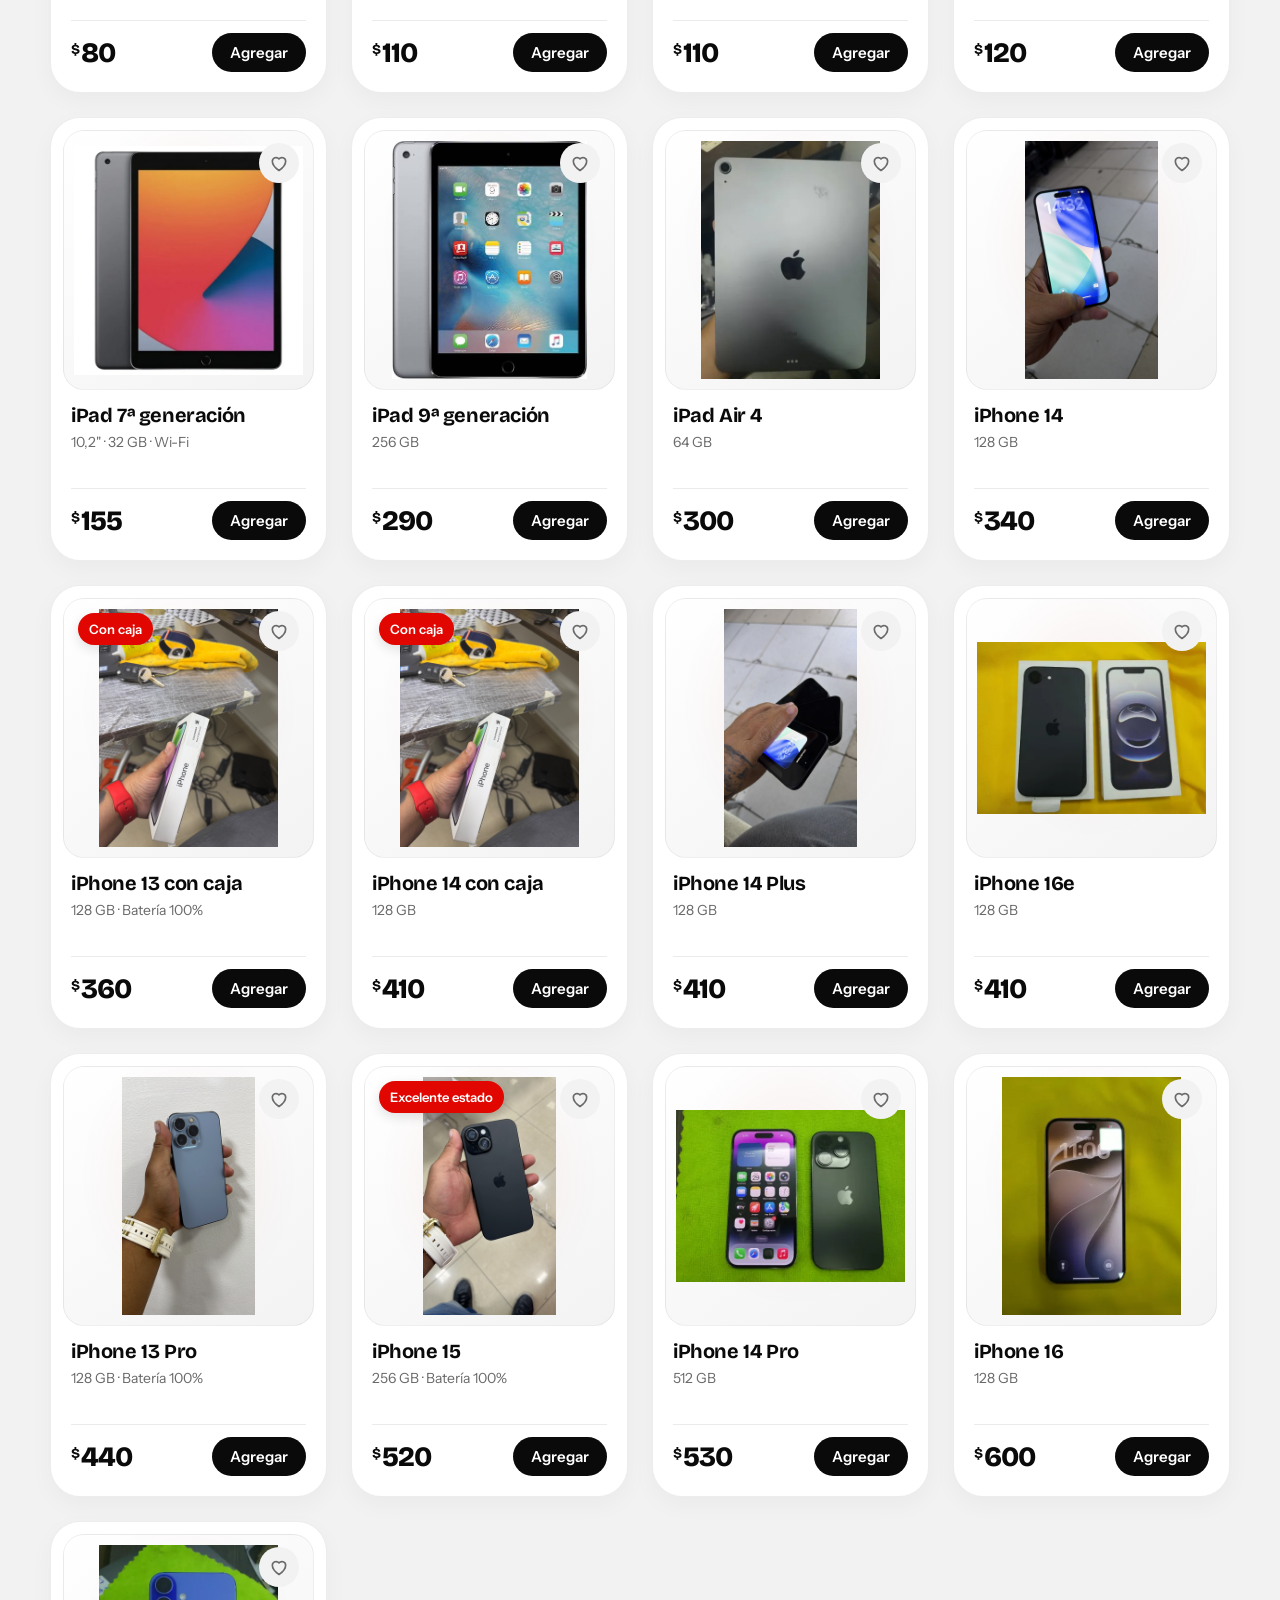
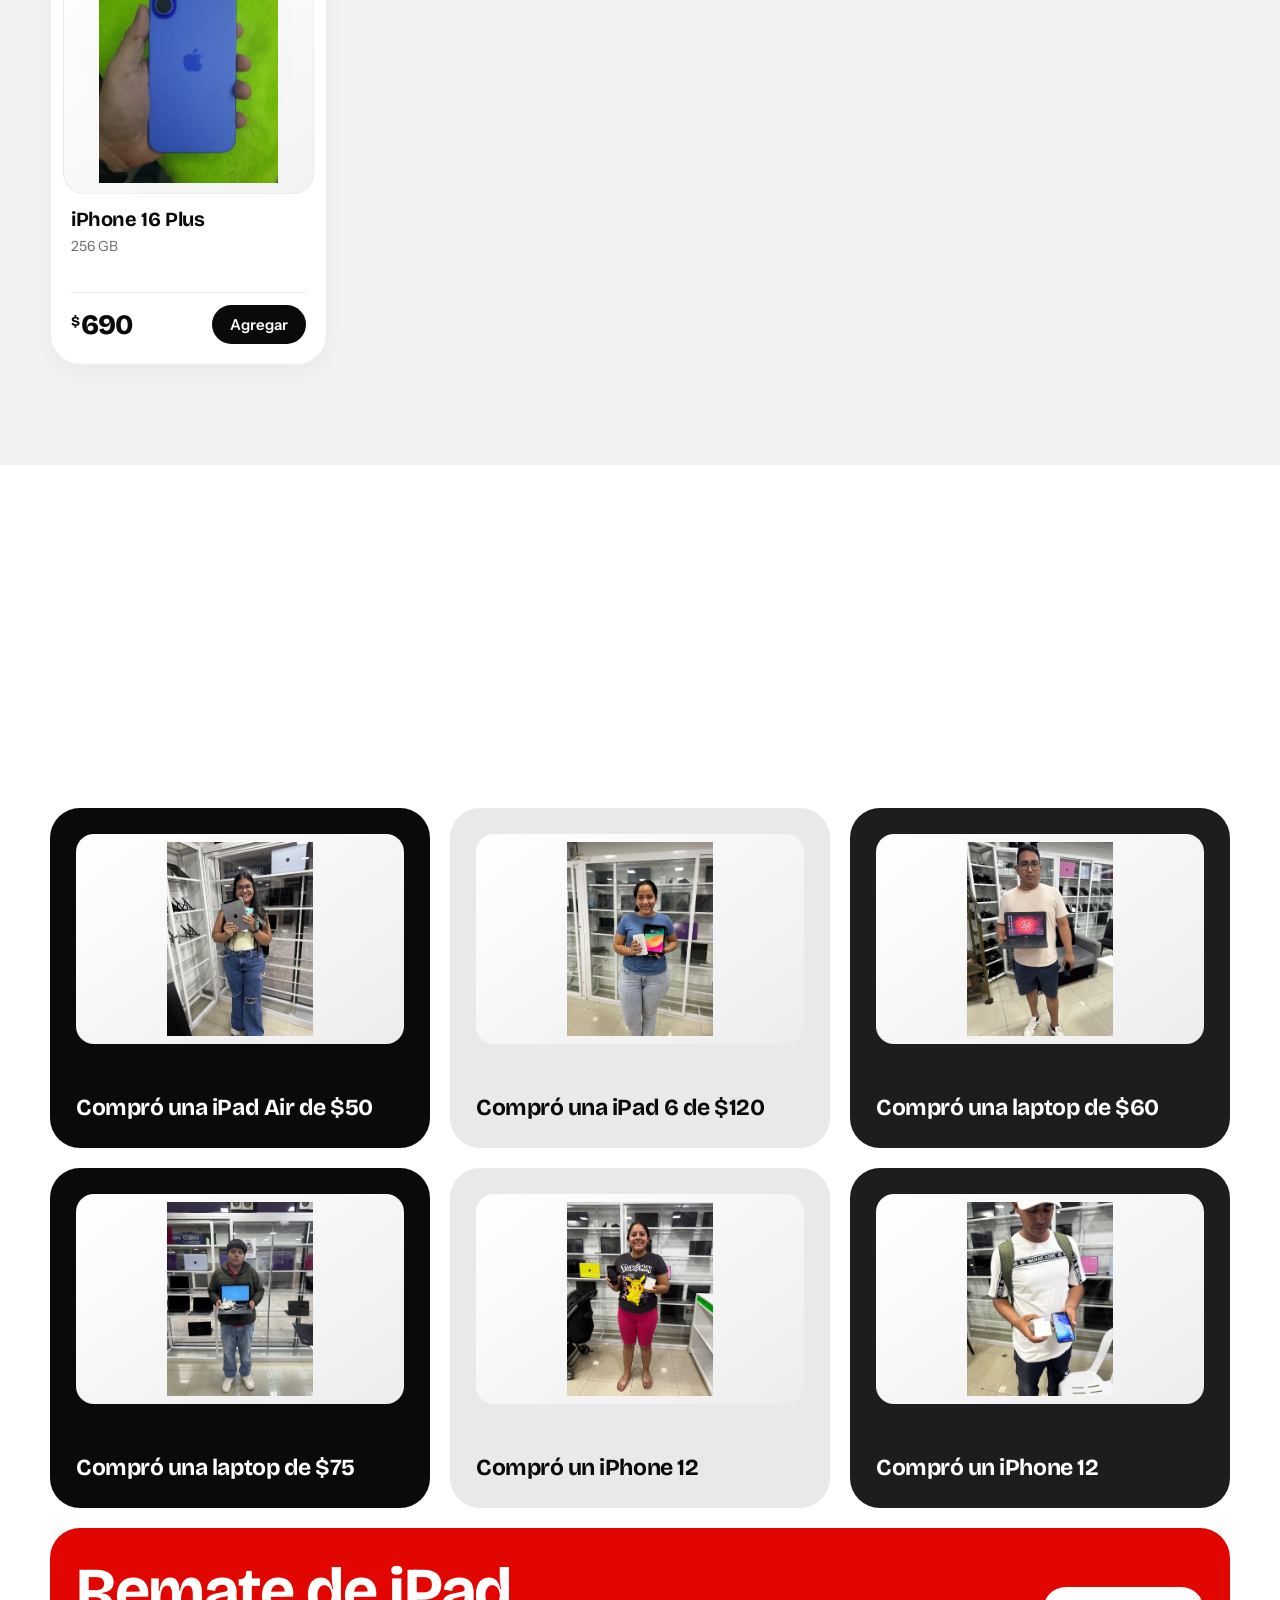
==== commit e4e59300: "Adaptar diseño a móvil y computadora Acomoda las ofertas en móvil, evita recortes de imágenes y redu" ====
--- a/index.html
+++ b/index.html
@@ -200,7 +200,7 @@
   .pin .wrap{display:grid;grid-template-columns:minmax(0,1fr);grid-template-areas:"cats" "vis" "detail" "bar";gap:18px}
   .pin .wrap>[data-anim="fly-left"]{display:contents}
   .cats{grid-area:cats}
-  .vis{grid-area:vis;position:relative;height:clamp(220px,58vw,320px);width:100%;border-radius:24px;background:radial-gradient(ellipse at center,#fff 0%,#f5f5f5 75%);overflow:hidden}
+  .vis{grid-area:vis;position:relative;height:clamp(320px,100vw,420px);width:100%;border-radius:24px;background:radial-gradient(ellipse at center,#fff 0%,#f5f5f5 75%);overflow:hidden}
   .detail{grid-area:detail}
   .bar{grid-area:bar}
   .cats{display:grid;grid-template-columns:repeat(2,minmax(0,1fr));gap:10px}
@@ -211,7 +211,7 @@
   .bar{margin-top:18px}
   .sdev{display:none;position:absolute;inset:0;height:auto;opacity:1;transform:none}
   .sdev.active{display:grid}
-  .sdev.active img{width:100%;height:100%;max-width:100%;max-height:100%;object-fit:contain}
+  .sdev.active img{width:100%;height:100%;min-width:0;min-height:0;max-width:100%;max-height:100%;box-sizing:border-box;object-fit:contain;object-position:center}
 }
 
 /* números */
@@ -484,6 +484,61 @@
   .vis{display:block;height:clamp(220px,58vw,320px)}
   .sdev{position:absolute;height:auto}
   .sdev.active{display:grid}
+}
+@media (max-width:860px){
+  .hz{height:auto!important}
+  .hz-pin{position:static;top:auto;height:auto;min-height:0;overflow:visible;display:block;padding:76px 0 64px}
+  .hz-track{width:min(1180px,100% - 40px);margin-inline:auto;padding:0;display:grid;grid-template-columns:repeat(2,minmax(0,1fr));gap:16px;transform:none!important;will-change:auto}
+  .hz-head{grid-column:1/-1;flex:auto;padding:0 0 14px}
+  .hz-head h2{font-size:clamp(44px,10vw,76px)}
+  .hz-card{min-width:0;width:100%;flex:auto;border-radius:22px;padding:14px}
+  .hz-card .media{height:clamp(150px,36vw,220px);padding:5%}
+  .hz-card .media img{min-width:0;min-height:0;box-sizing:border-box;object-fit:contain}
+  .hz-bar{display:none}
+  .mani .wd{opacity:1}
+  .tl-fill{transform:none}
+  .st.on .n{transform:none}
+}
+@media (max-width:560px){
+  .wrap{width:calc(100% - 32px)}
+  .hero{padding-top:120px;padding-bottom:54px}
+  .hero .wrap{gap:0}
+  .hero h1{font-size:clamp(42px,11vw,60px)}
+  .stage{max-width:min(440px,calc(100vw - 32px));aspect-ratio:1.08/1}
+  .grid{grid-template-columns:repeat(2,minmax(0,1fr));gap:12px}
+  .p{padding:8px 8px 14px;border-radius:20px}
+  .p .media{height:clamp(150px,46vw,220px);border-radius:15px;padding:3%}
+  .p h3{font-size:16px;margin:12px 5px 5px}
+  .specs{font-size:12px;margin:0 5px 12px}
+  .p .buy{margin-inline:5px;gap:6px;flex-wrap:wrap}
+  .p .price{font-size:22px}
+  .p .btn{padding:10px 12px;font-size:13px}
+  .filters{gap:10px}
+  .range{flex-wrap:wrap}
+  .range input{flex:1;min-width:110px}
+  .sort{max-width:100%;margin-left:auto}
+  .shop{padding:72px 0}
+  .hz-track{width:calc(100% - 32px);grid-template-columns:minmax(0,1fr);gap:14px}
+  .hz-head{grid-column:auto}
+  .hz-card{padding:16px}
+  .hz-card .media{height:clamp(190px,56vw,260px)}
+  .tiles{grid-template-columns:1fr}
+  .foot{padding:76px 0 32px}
+  .foot h2{font-size:clamp(40px,12vw,66px)}
+  .mq{width:auto;max-width:100%;flex-direction:column;animation:none;padding:0}
+  .mq>.q:nth-child(n+7){display:none}
+  .q{width:100%;flex-basis:auto}
+}
+@media (max-width:380px){
+  .wrap{width:calc(100% - 28px)}
+  .grid{grid-template-columns:minmax(0,1fr)}
+  .p .media{height:clamp(210px,68vw,270px)}
+  .stats .wrap{gap:30px 12px}
+  .stat b{font-size:clamp(40px,14vw,58px)}
+  .nav .wrap{width:calc(100% - 24px)}
+  .navr{gap:7px}
+  .ic,.burger{width:40px;height:40px}
+  .hz-track{width:calc(100% - 28px)}
 }
 </style>
 </head>
@@ -846,6 +901,7 @@
 /* ====== utilidades ====== */
 const clamp=(v,a,b)=>Math.min(b,Math.max(a,v));
 const rm=matchMedia('(prefers-reduced-motion: reduce)');
+const mobilePerf=matchMedia('(max-width: 860px)');
 const wa=t=>`https://wa.me/${WA}?text=${encodeURIComponent(t)}`;
 document.querySelectorAll('[data-wa]').forEach(a=>{a.href=wa(a.dataset.wa);a.target='_blank';a.rel='noopener'});
 const phoneBack=()=>`<svg viewBox="0 0 200 400" aria-hidden="true"><rect x="8" y="4" width="184" height="392" rx="38" fill="url(#bodyD)"/><rect x="14" y="10" width="172" height="380" rx="33" fill="none" stroke="rgba(255,255,255,.1)" stroke-width="2"/><rect x="24" y="24" width="88" height="88" rx="26" fill="#0c0c0c" stroke="#3a3a3a" stroke-width="2"/><circle cx="52" cy="52" r="17" fill="#050505" stroke="#555" stroke-width="3"/><circle cx="52" cy="52" r="8" fill="#1c2430"/><circle cx="86" cy="52" r="17" fill="#050505" stroke="#555" stroke-width="3"/><circle cx="86" cy="52" r="8" fill="#1c2430"/><circle cx="69" cy="88" r="17" fill="#050505" stroke="#555" stroke-width="3"/><circle cx="69" cy="88" r="8" fill="#1c2430"/><circle cx="96" cy="88" r="4.5" fill="#E10600"/><rect x="83" y="236" width="34" height="34" rx="10" fill="#fff"/><rect x="95" y="244" width="10" height="18" rx="2" fill="#E10600"/><rect x="91" y="248" width="18" height="10" rx="2" fill="#E10600"/></svg>`;
@@ -934,7 +990,7 @@
 });
 let hzDist=0;
 function sizeHz(){
-  if(rm.matches){hz.style.height='';return}
+  if(rm.matches||mobilePerf.matches){hz.style.height='';hzDist=0;return}
   hzDist=Math.max(0,hzTrack.scrollWidth-innerWidth+40);
   hz.style.height=(hzDist+innerHeight)+'px';
 }
@@ -1135,8 +1191,15 @@
   let si=0;SL.forEach((e,i)=>{if(e.getBoundingClientRect().top<=vh*.45)si=i});
   if(vh+y>=document.documentElement.scrollHeight-4)si=SL.length-1;
   setSlide(si);
-  root.style.setProperty('--s',clamp(y/vh,0,1.2).toFixed(3));
+  if(!mobilePerf.matches)root.style.setProperty('--s',clamp(y/vh,0,1.2).toFixed(3));
   if(rm.matches)return;
+  if(mobilePerf.matches){
+    const tr=tl.getBoundingClientRect();
+    const tp=clamp((vh*.7-tr.top)/tr.height,0,1);
+    tl.style.setProperty('--tp',tp.toFixed(3));
+    steps.forEach(s=>{const sr=s.getBoundingClientRect();s.classList.toggle('on',sr.top<vh*.72)});
+    return;
+  }
 
   // manifiesto
   const mr=maniEl.getBoundingClientRect();
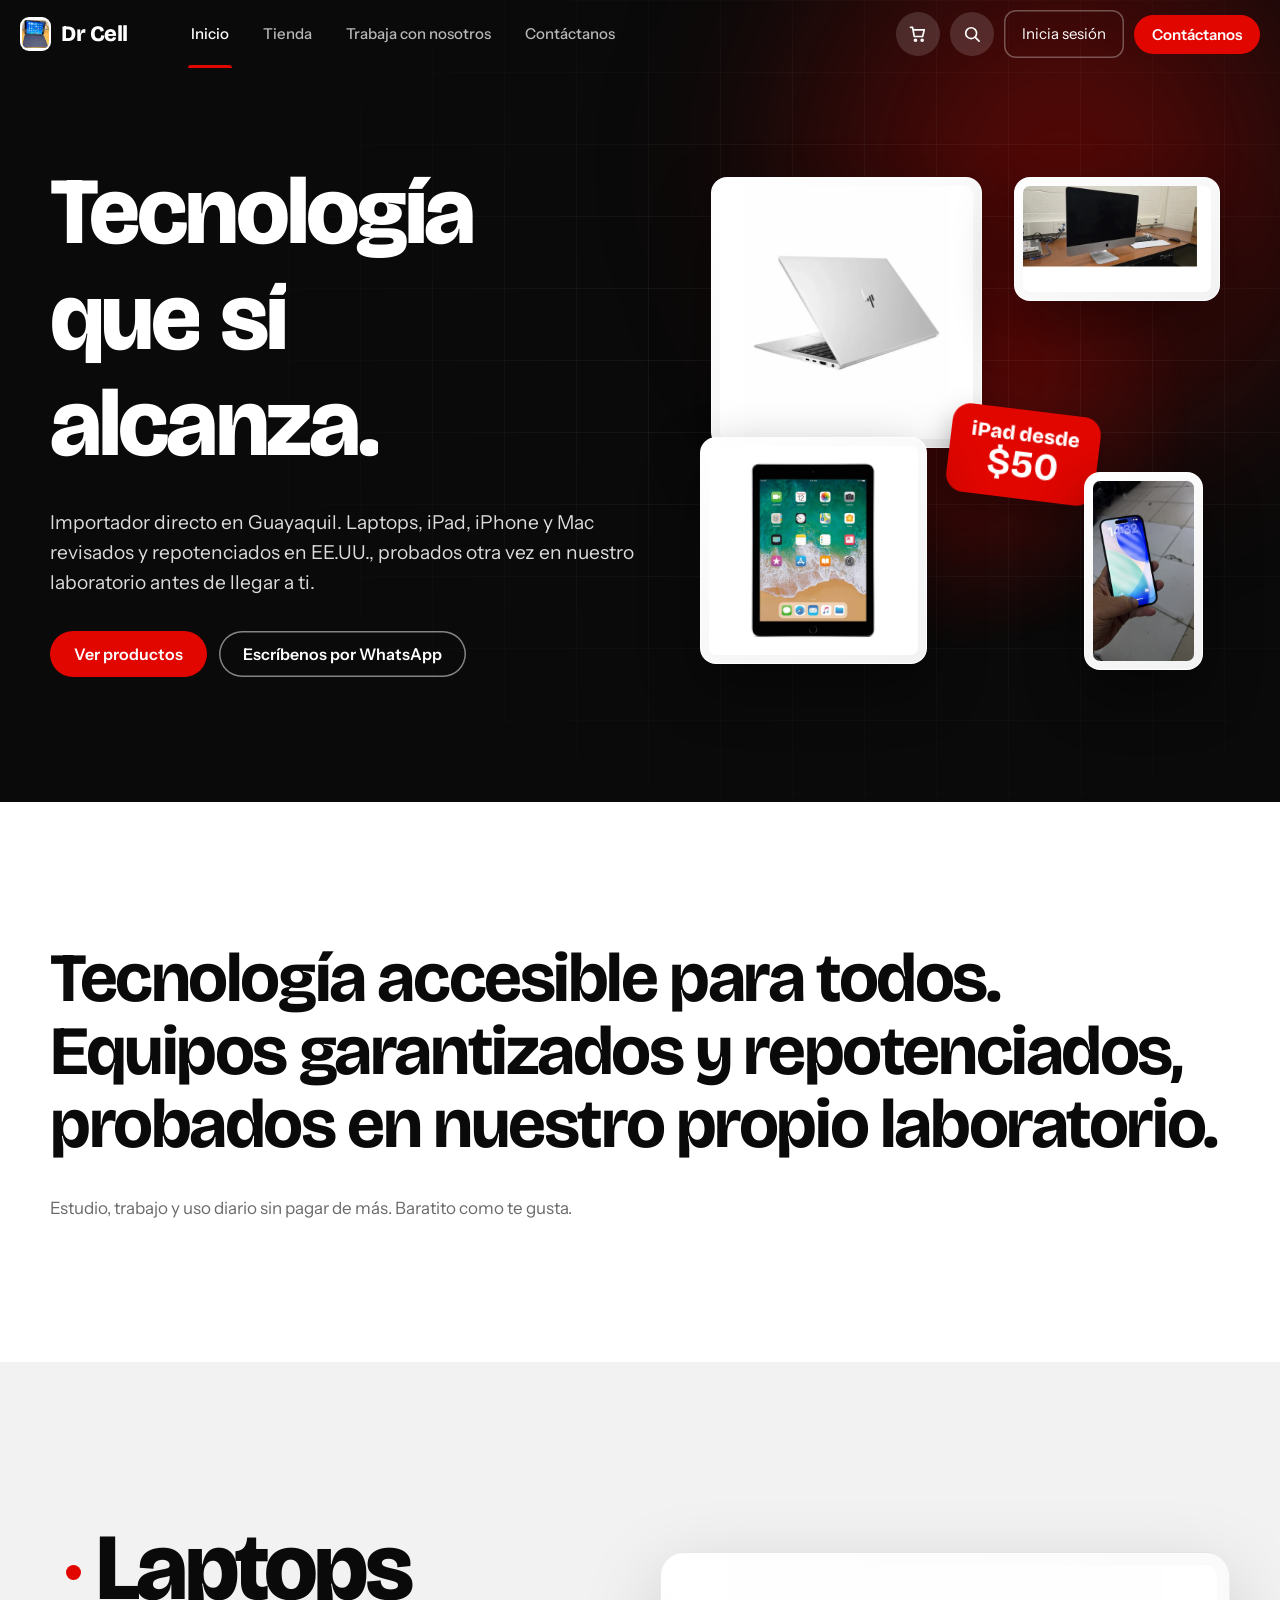
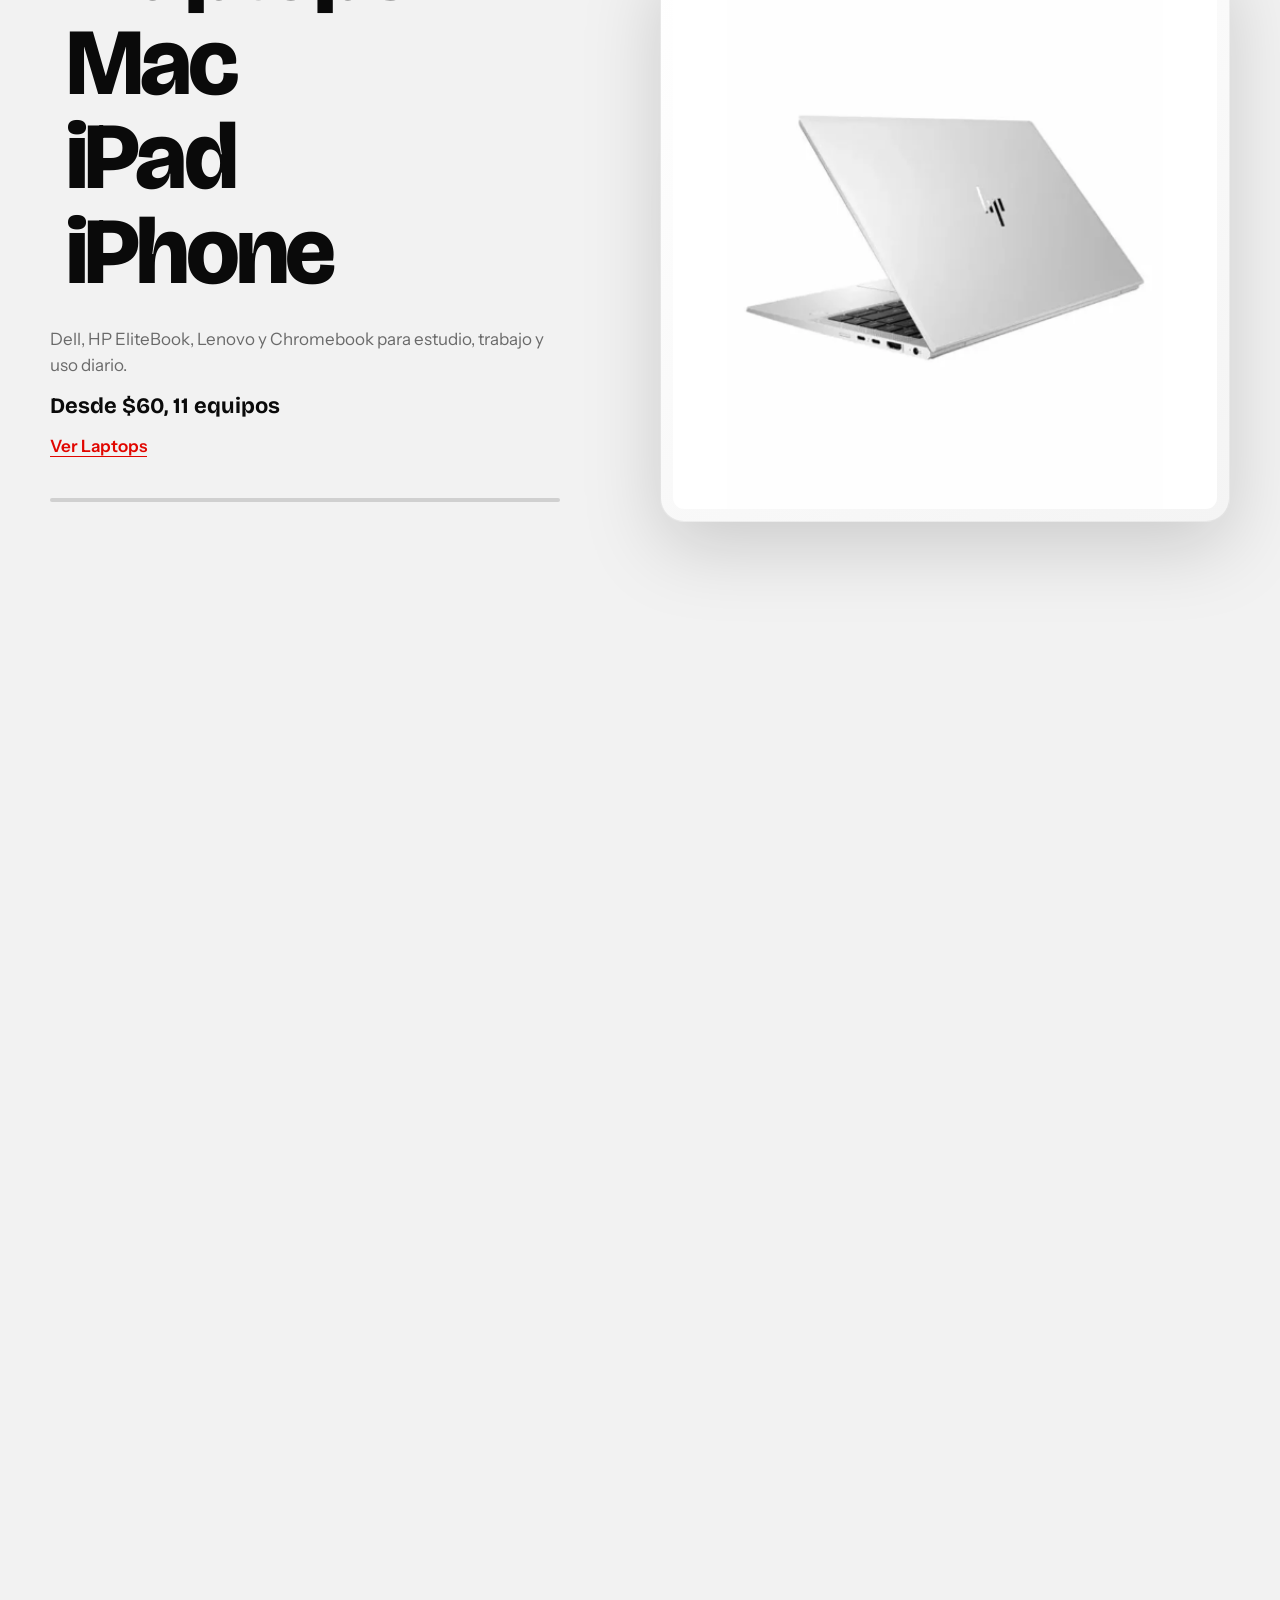
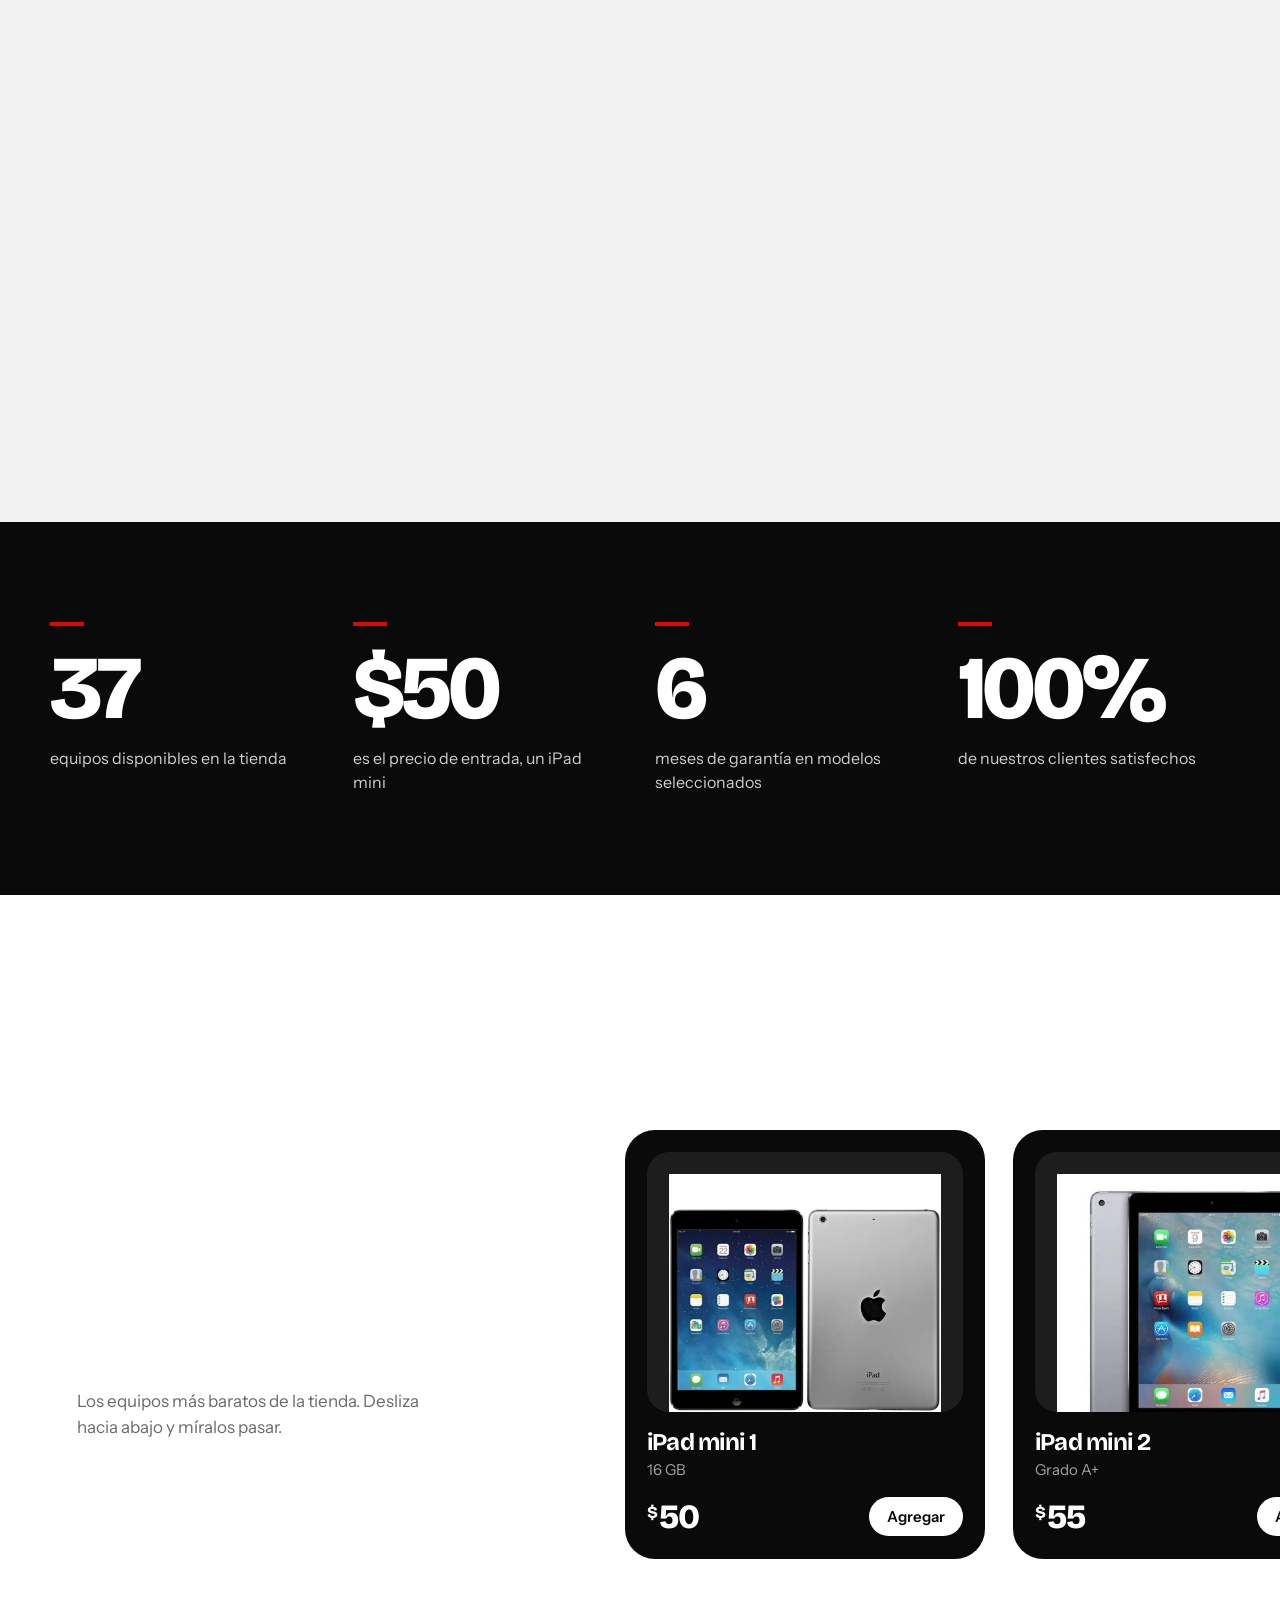
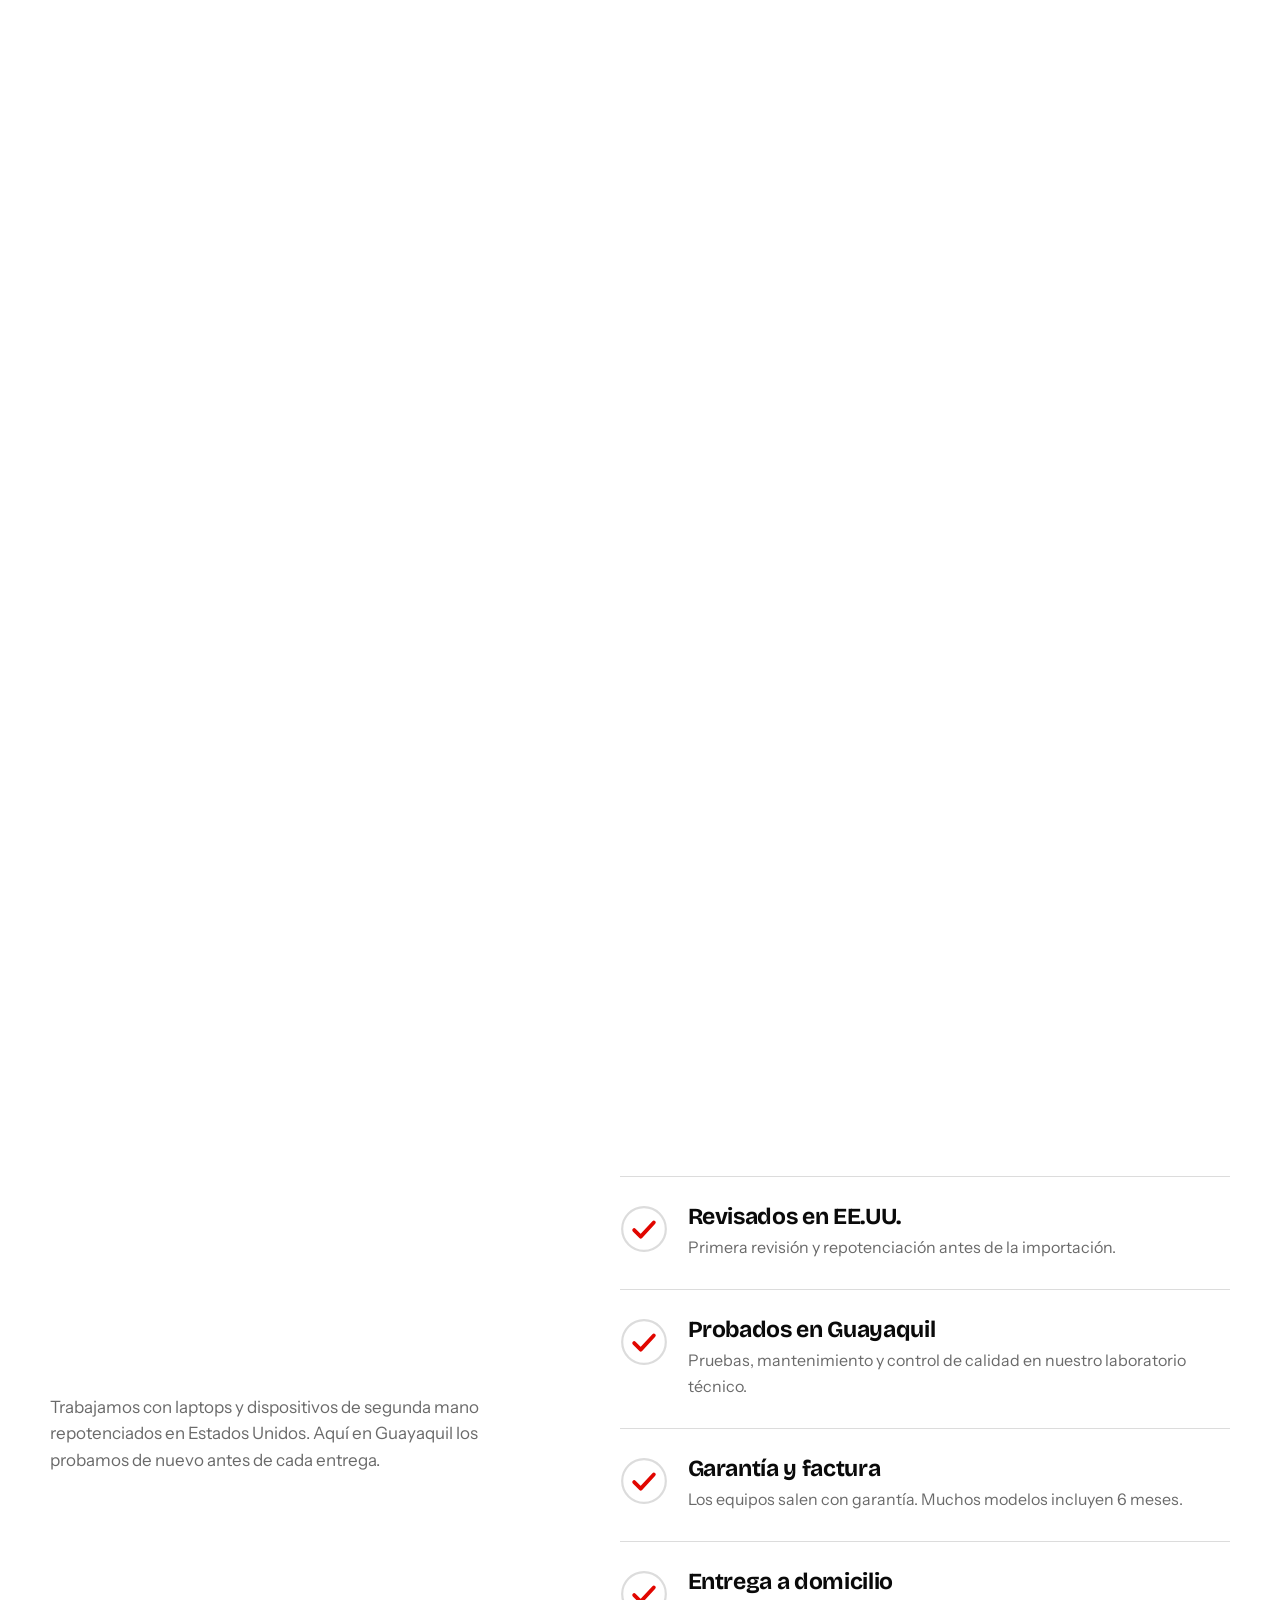
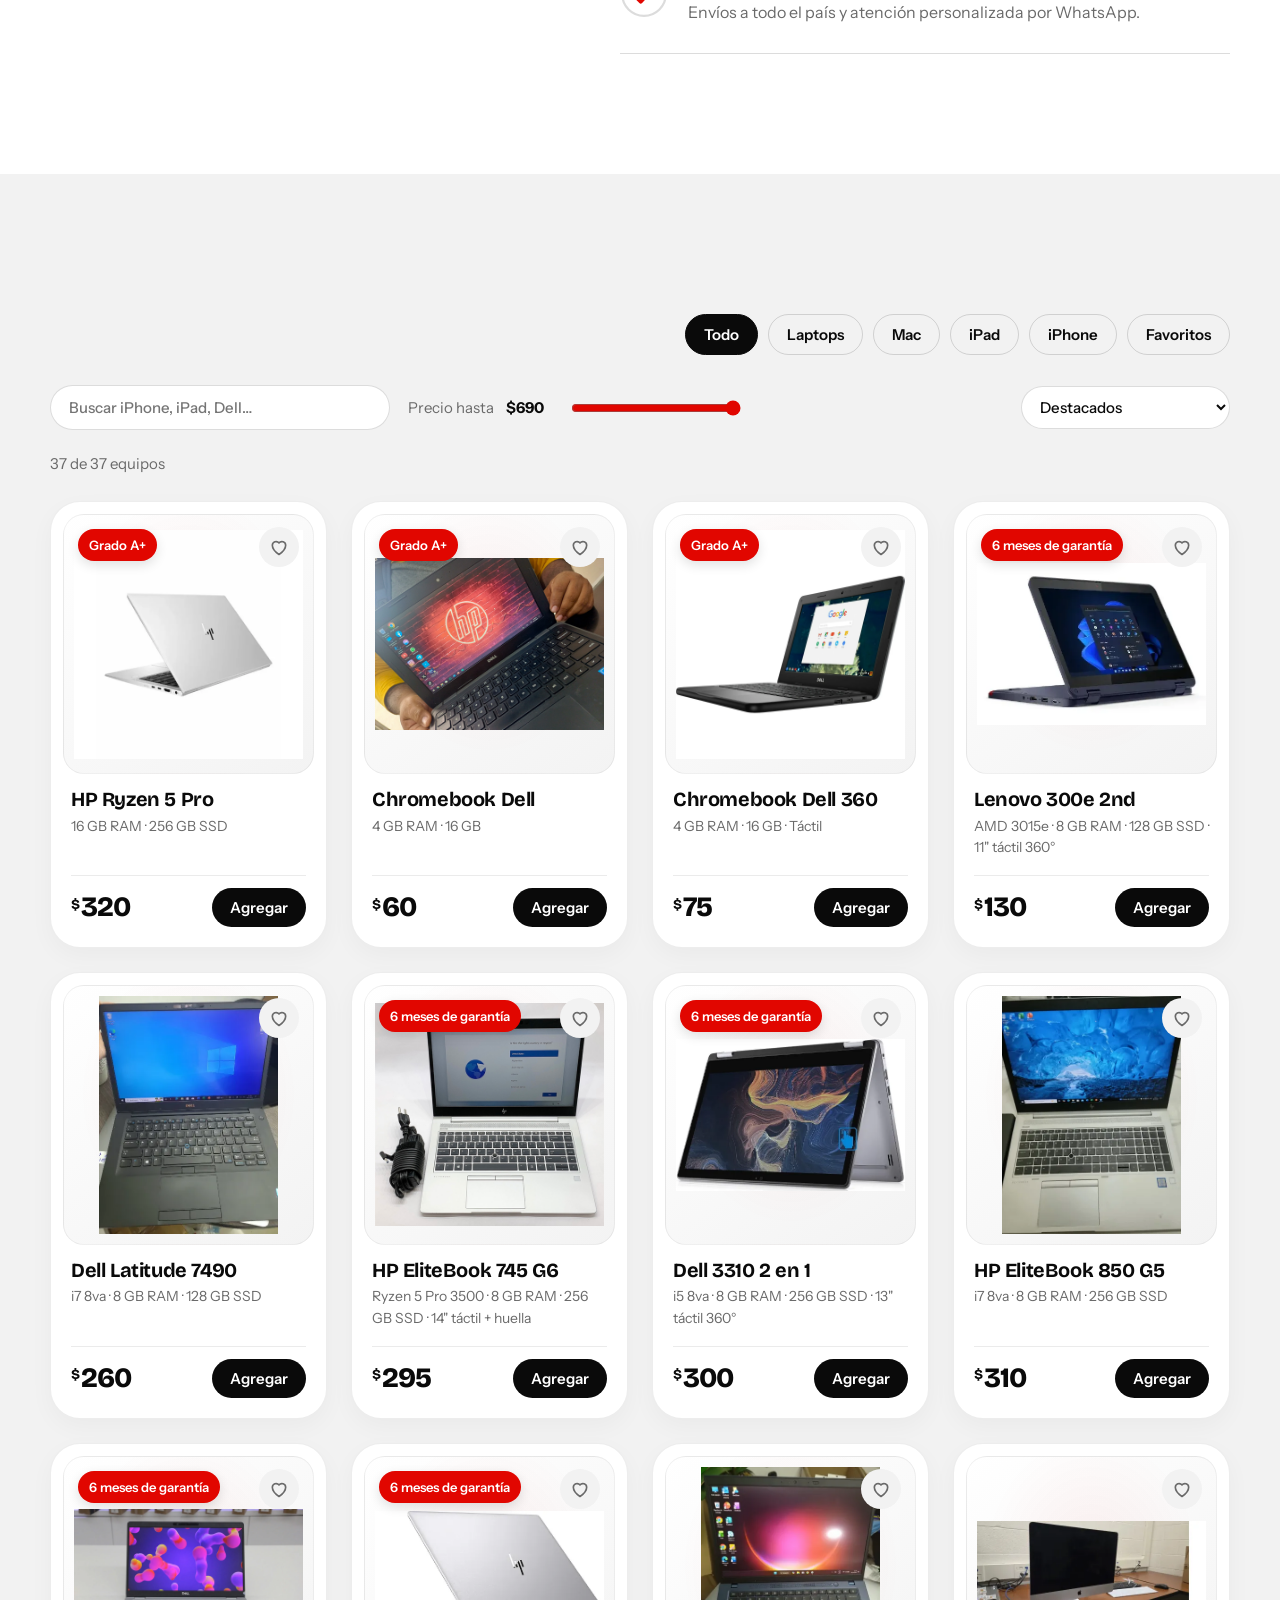
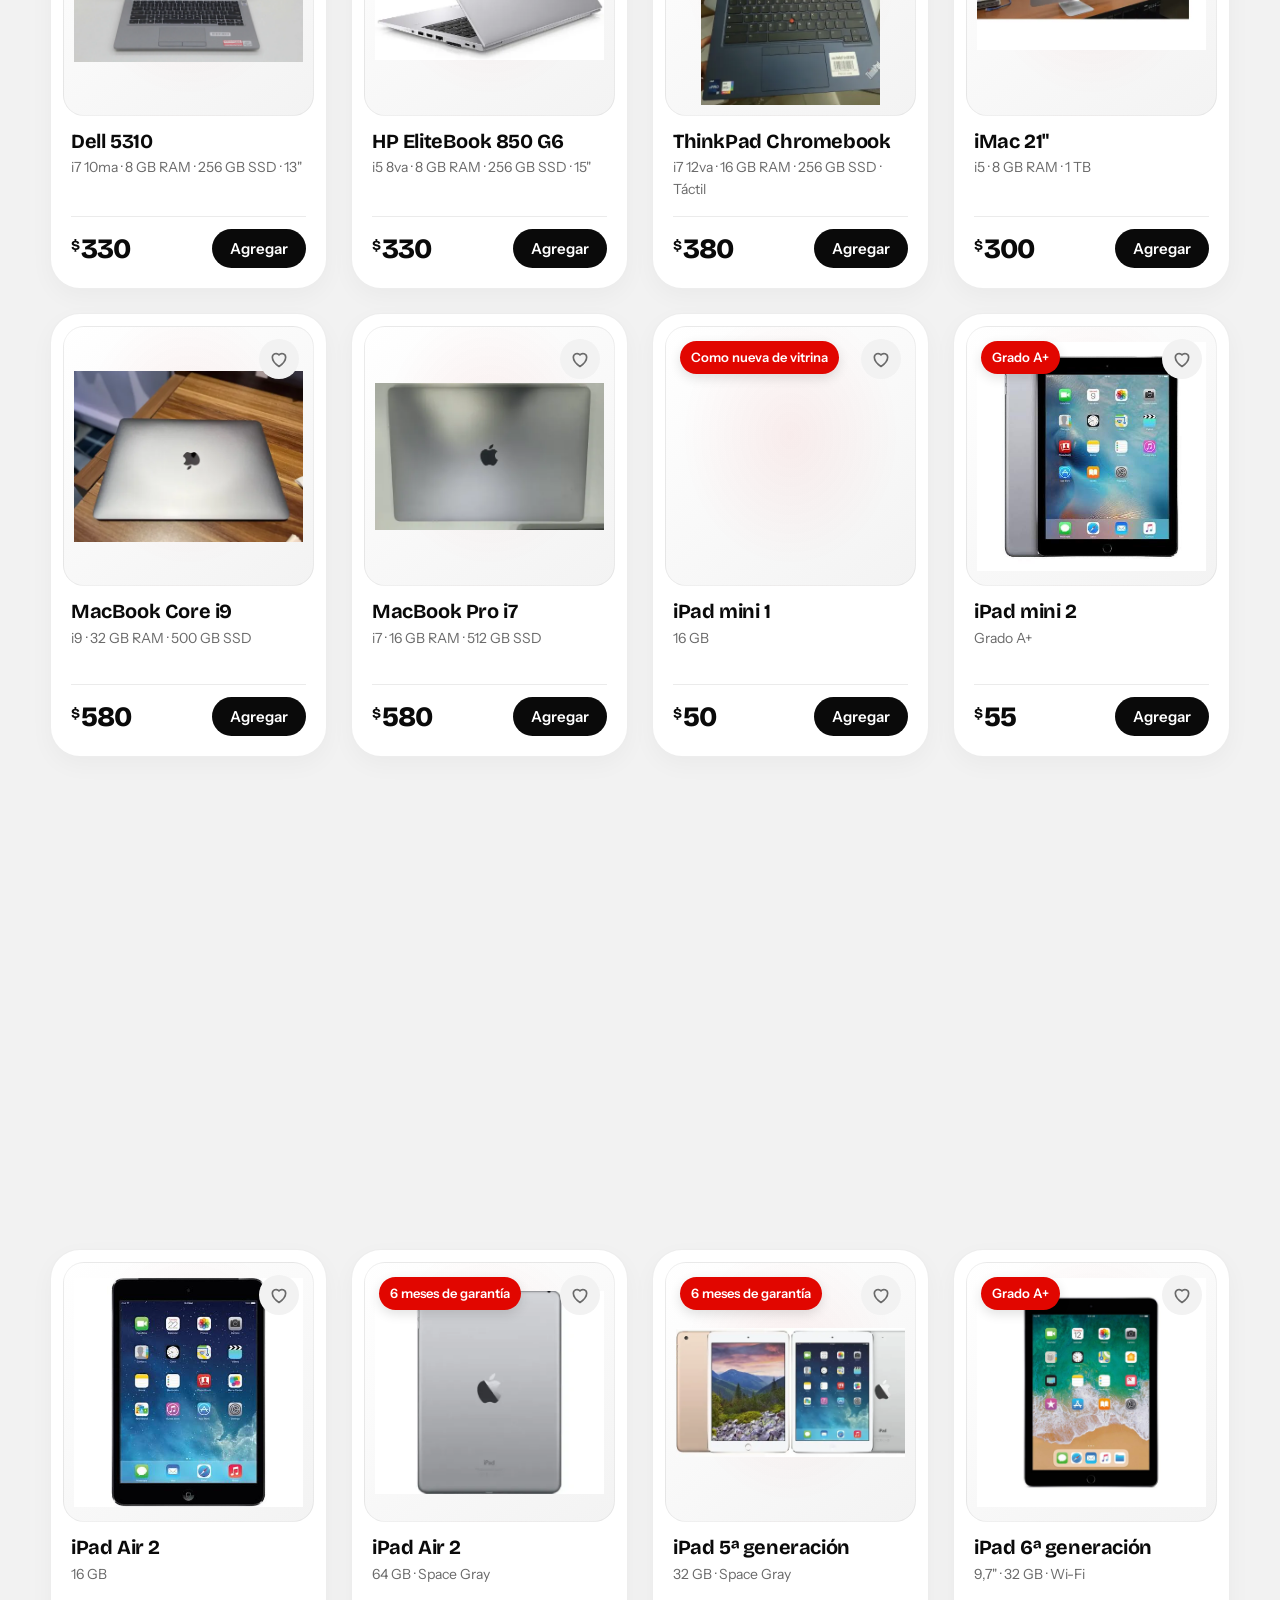
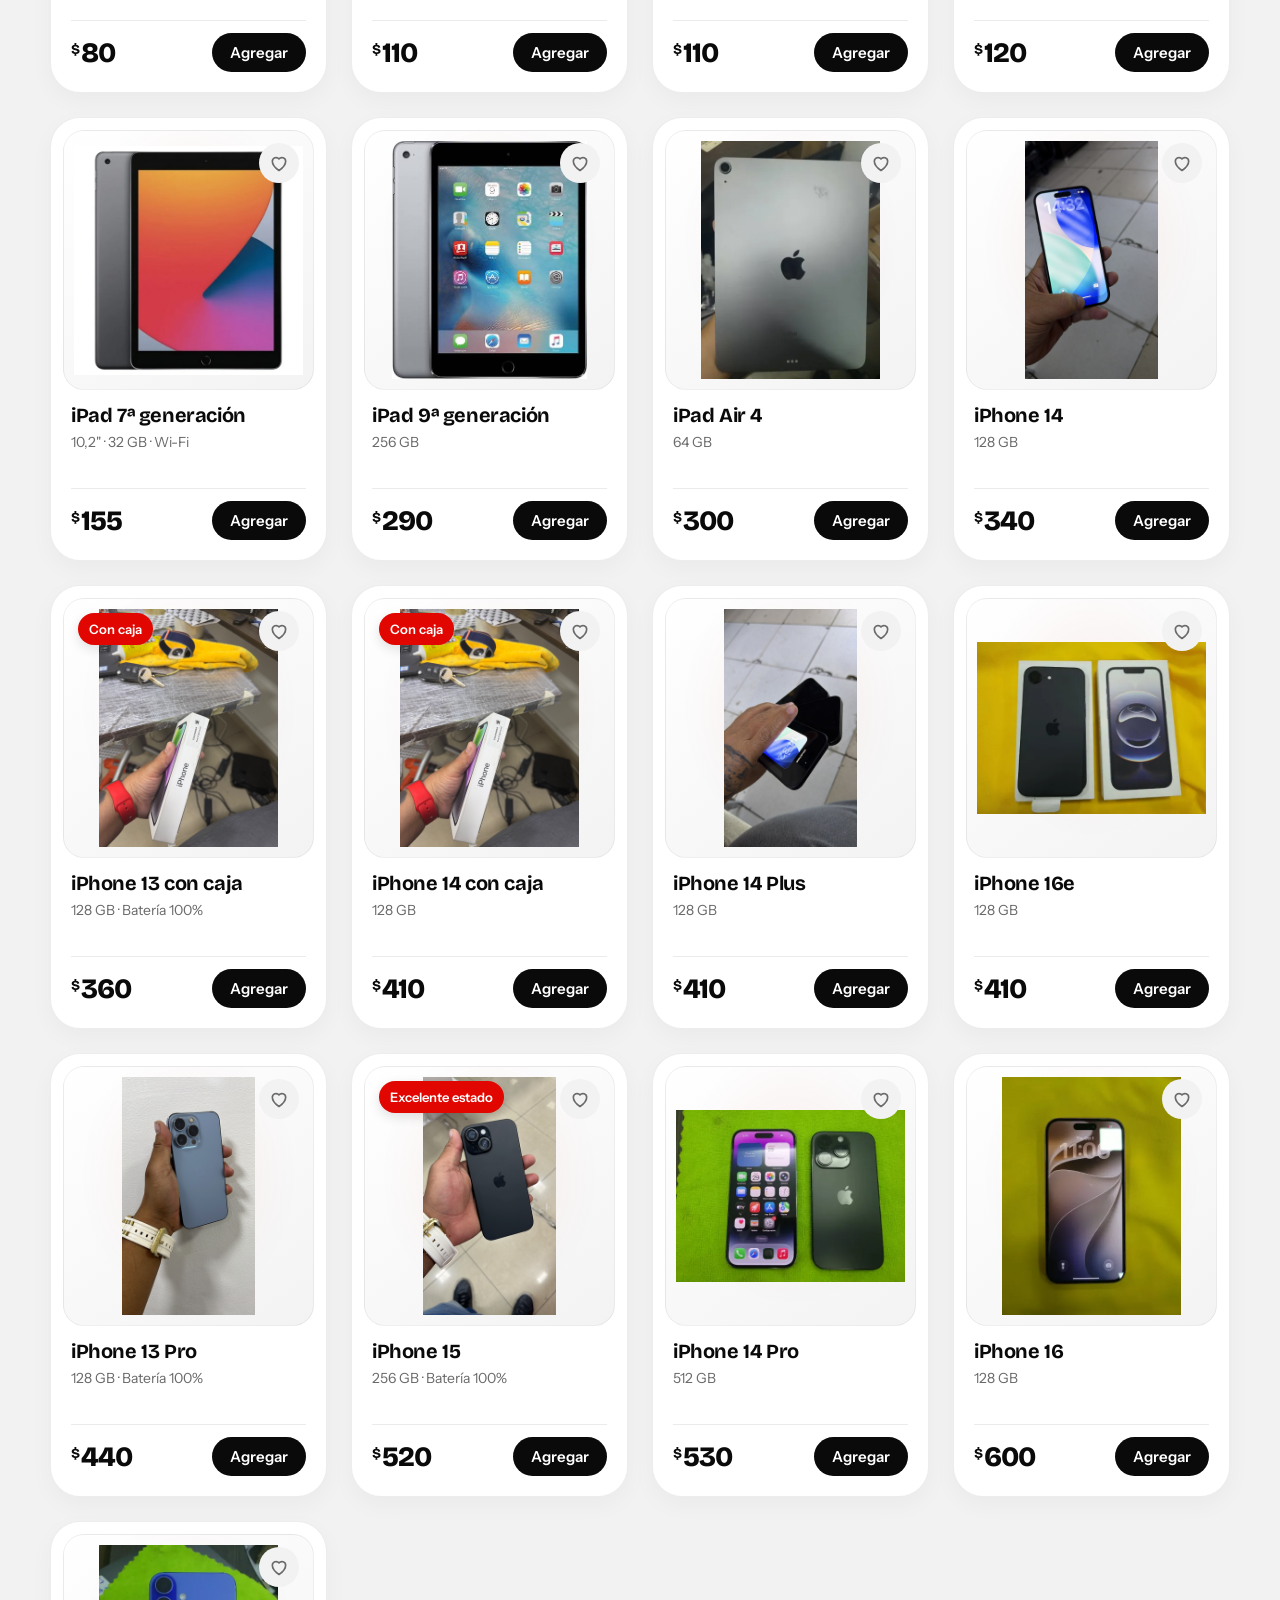
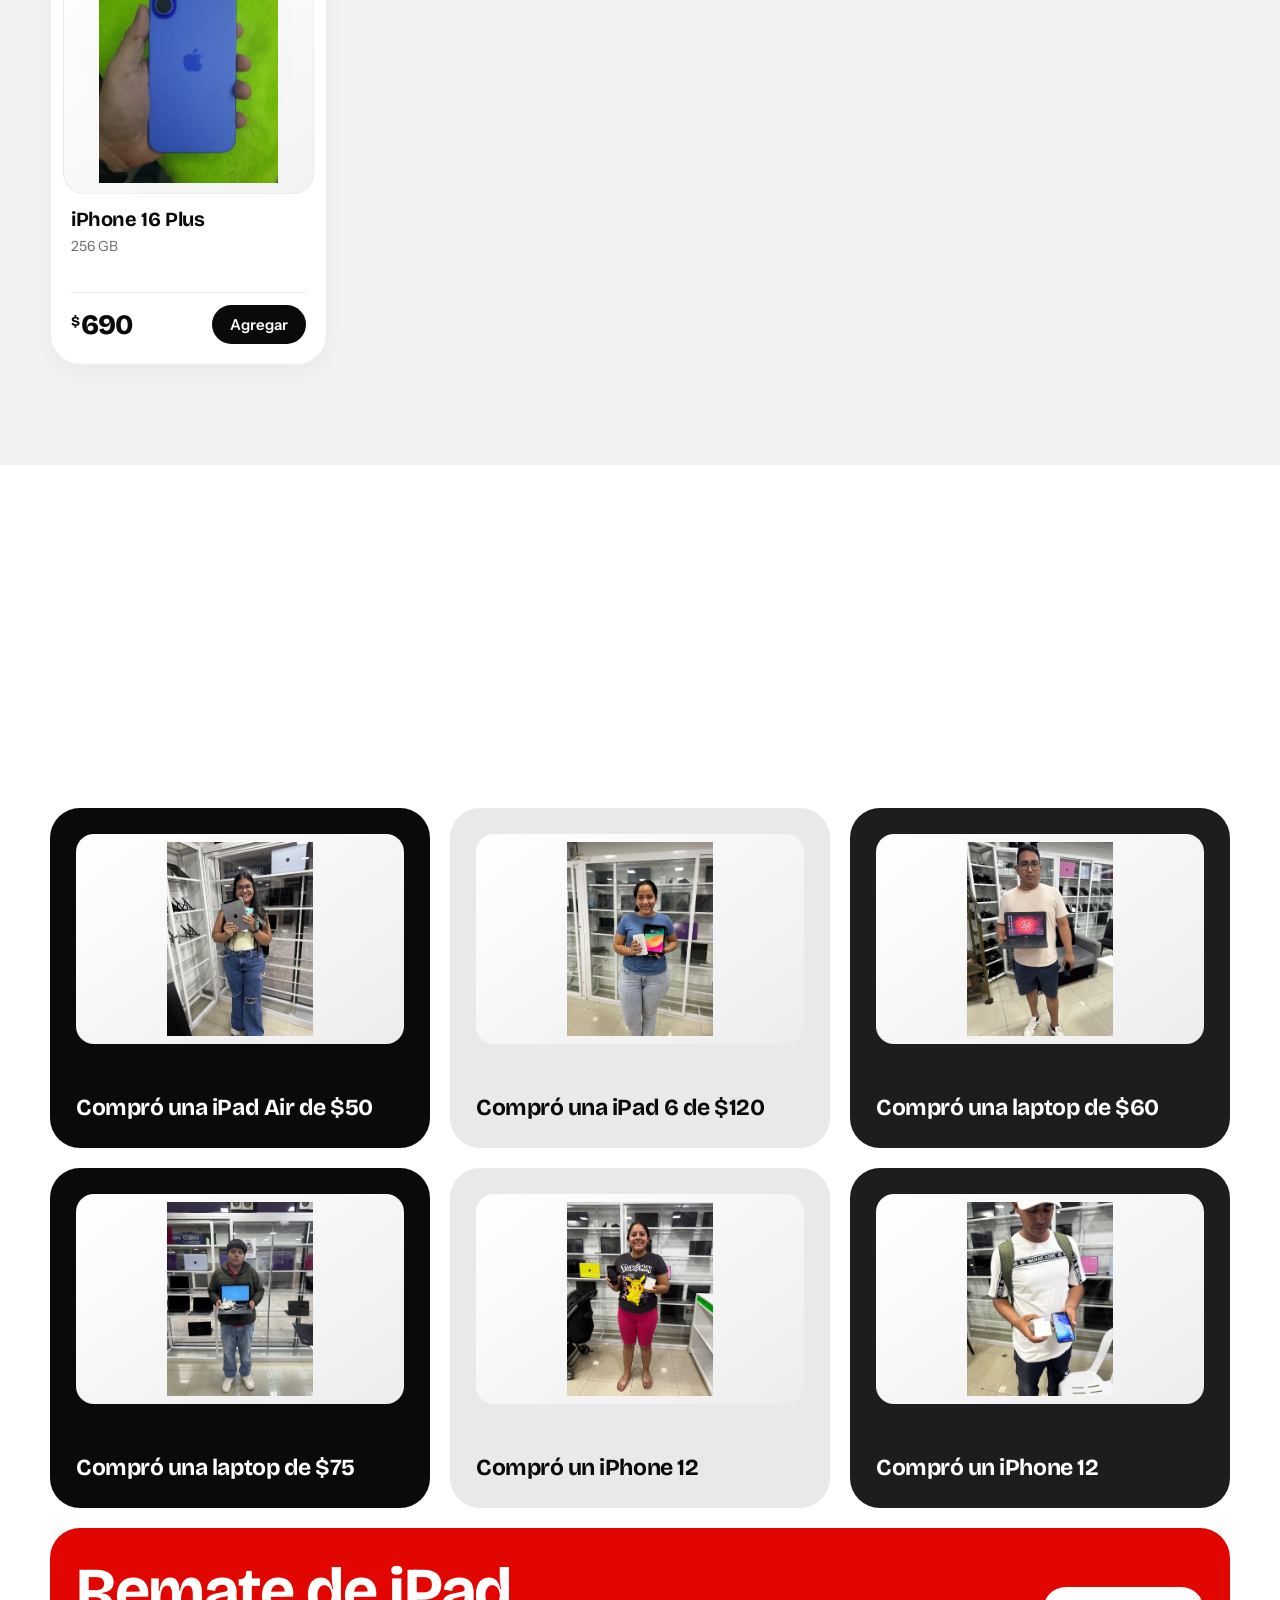
==== commit 99e10fab: "Ampliar fotos para celular Aumenta el marco de las fotos en pantallas pequeñas para que el producto " ====
--- a/index.html
+++ b/index.html
@@ -481,7 +481,7 @@
   .pin{position:static;height:auto}
   .pin .wrap{display:grid;grid-template-columns:minmax(0,1fr);grid-template-areas:"cats" "vis" "detail" "bar";gap:18px}
   .pin .wrap>[data-anim="fly-left"]{display:contents}
-  .vis{display:block;height:clamp(220px,58vw,320px)}
+  .vis{display:block;height:clamp(400px,115vw,500px)}
   .sdev{position:absolute;height:auto}
   .sdev.active{display:grid}
 }
@@ -501,6 +501,7 @@
 }
 @media (max-width:560px){
   .wrap{width:calc(100% - 32px)}
+  .vis{height:clamp(400px,115vw,500px)}
   .hero{padding-top:120px;padding-bottom:54px}
   .hero .wrap{gap:0}
   .hero h1{font-size:clamp(42px,11vw,60px)}
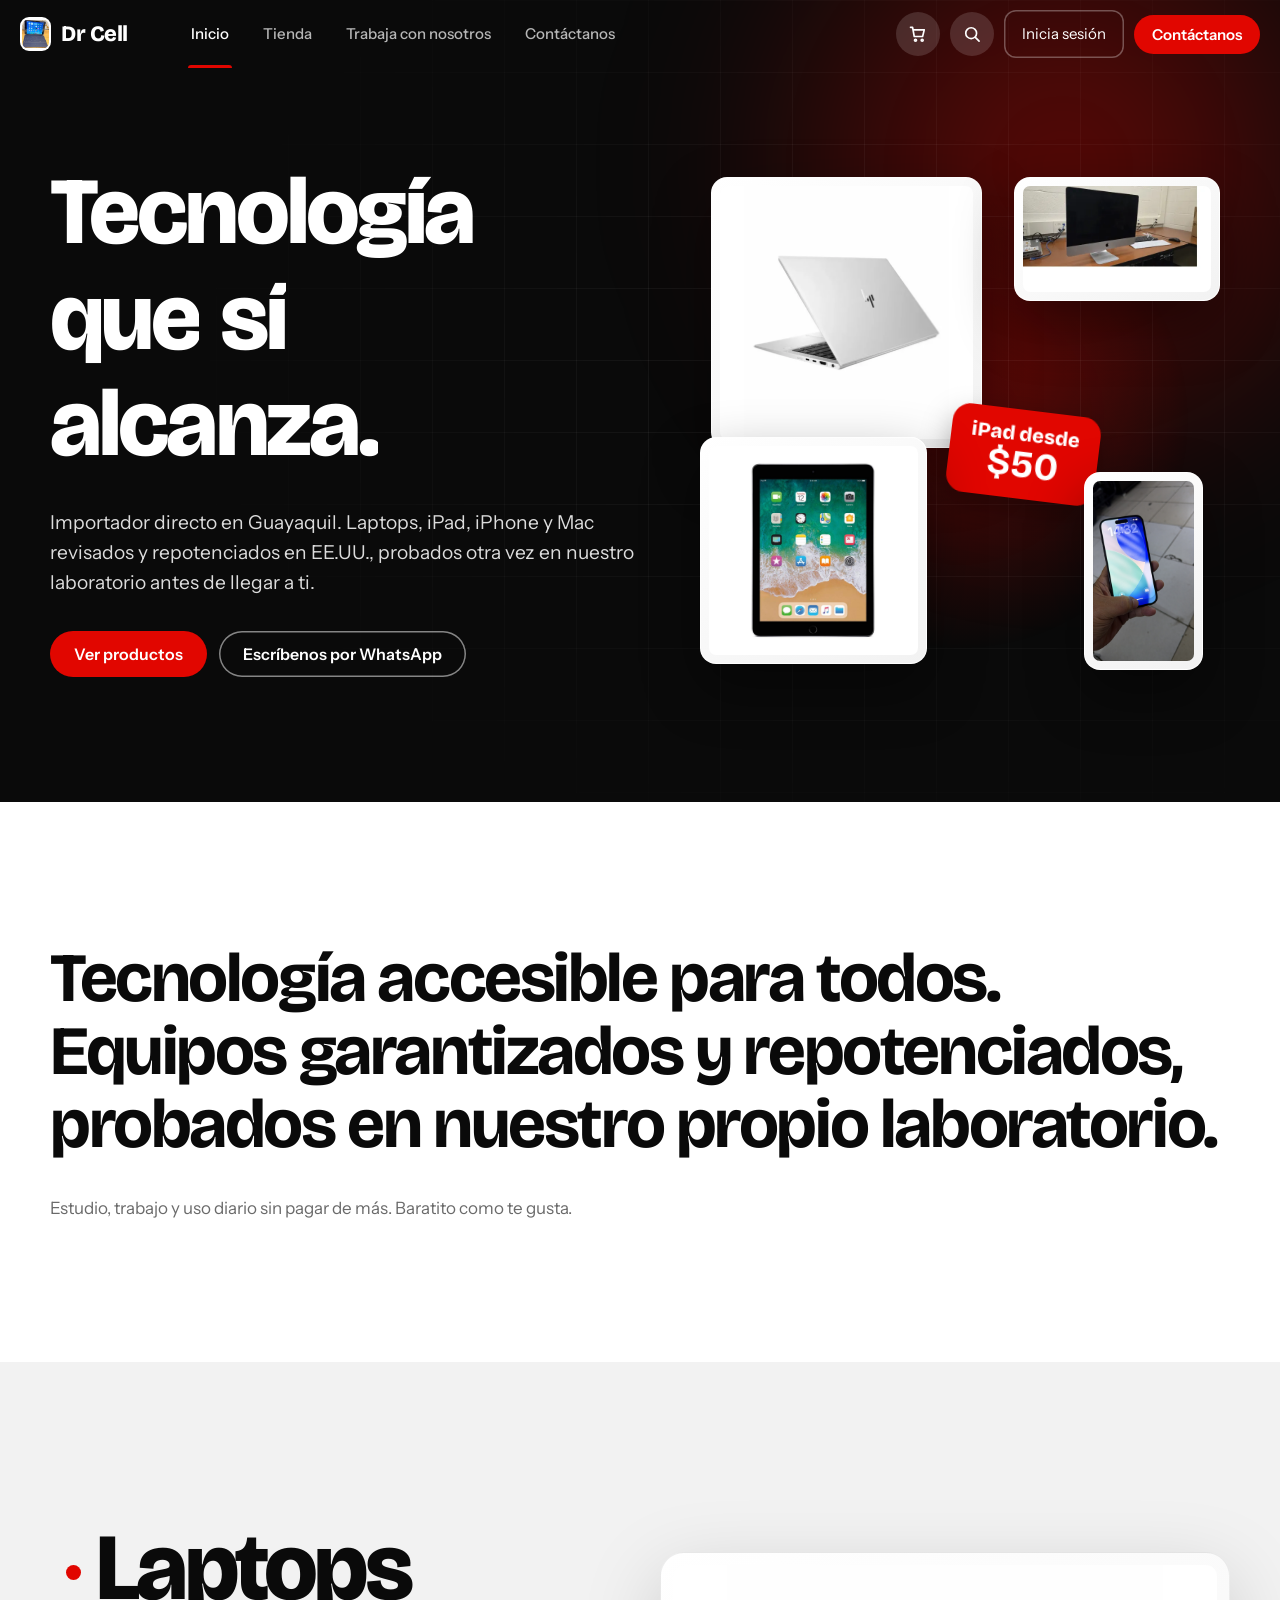
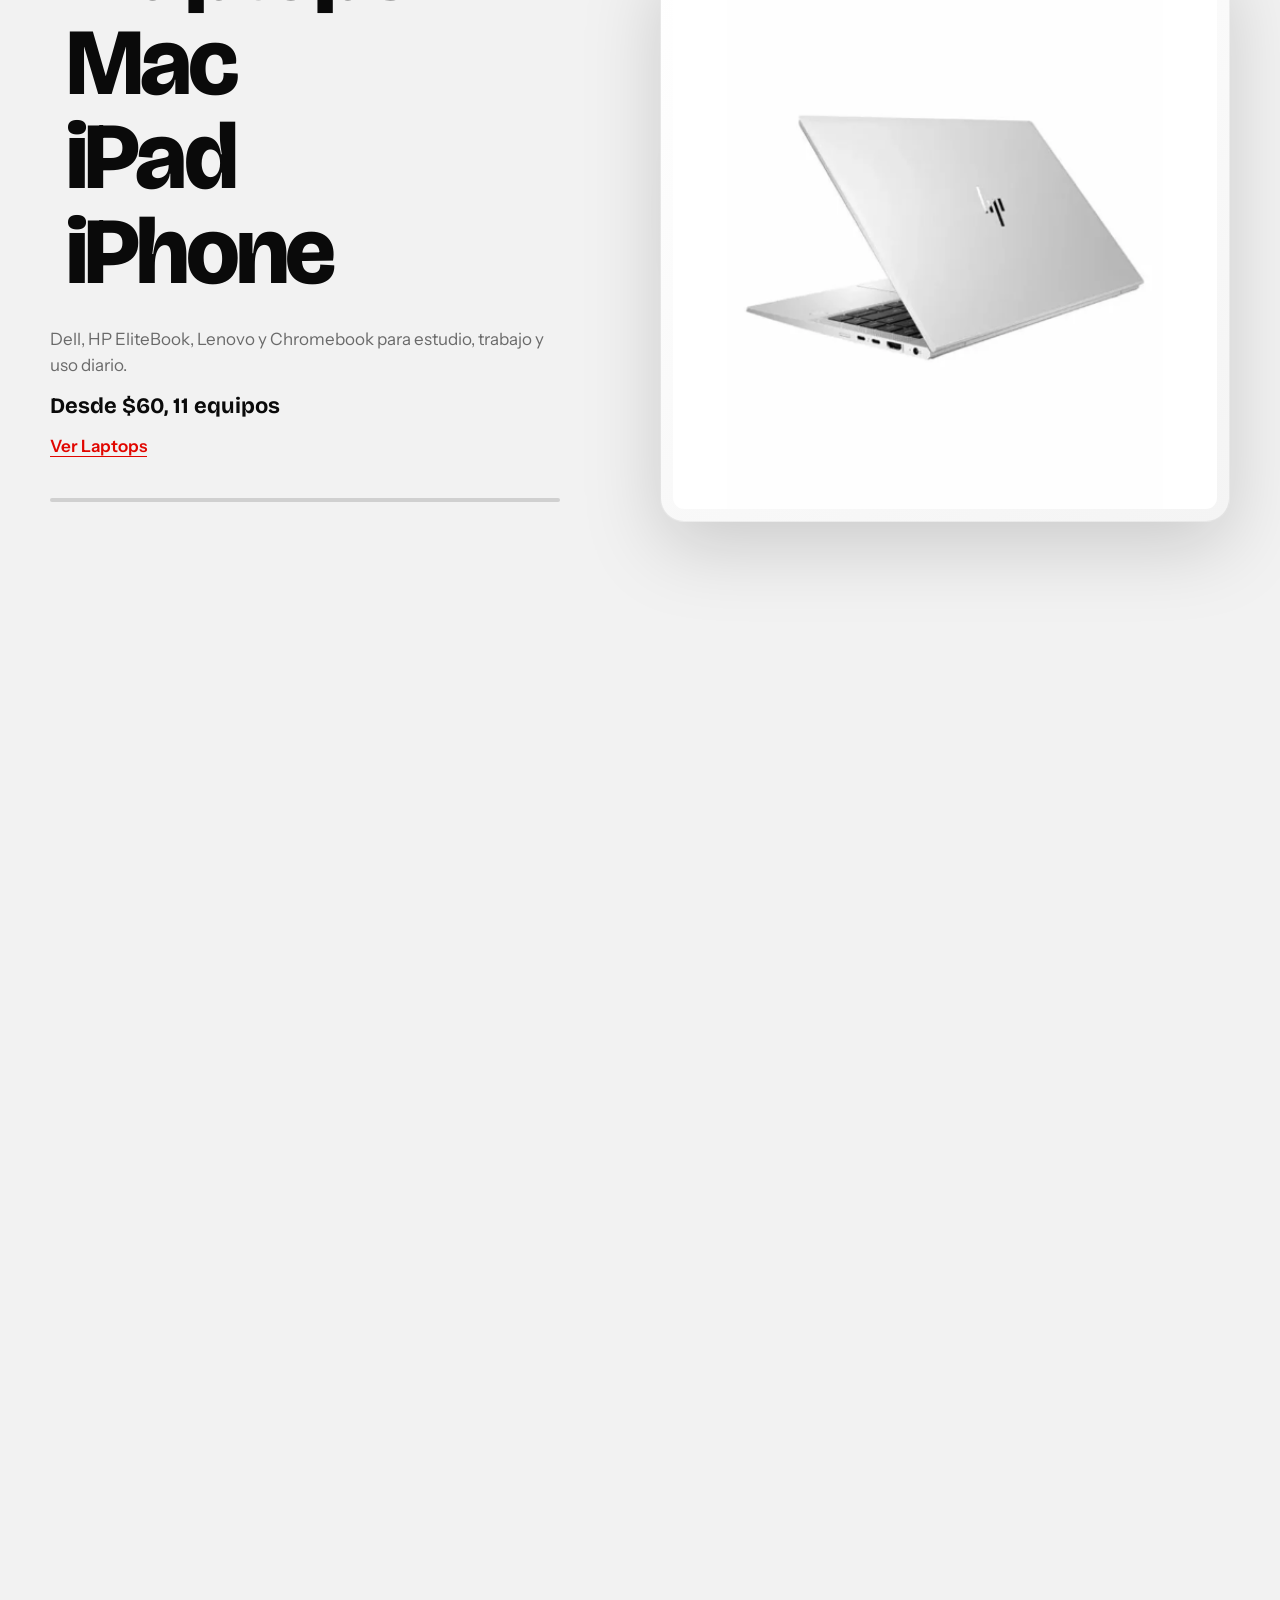
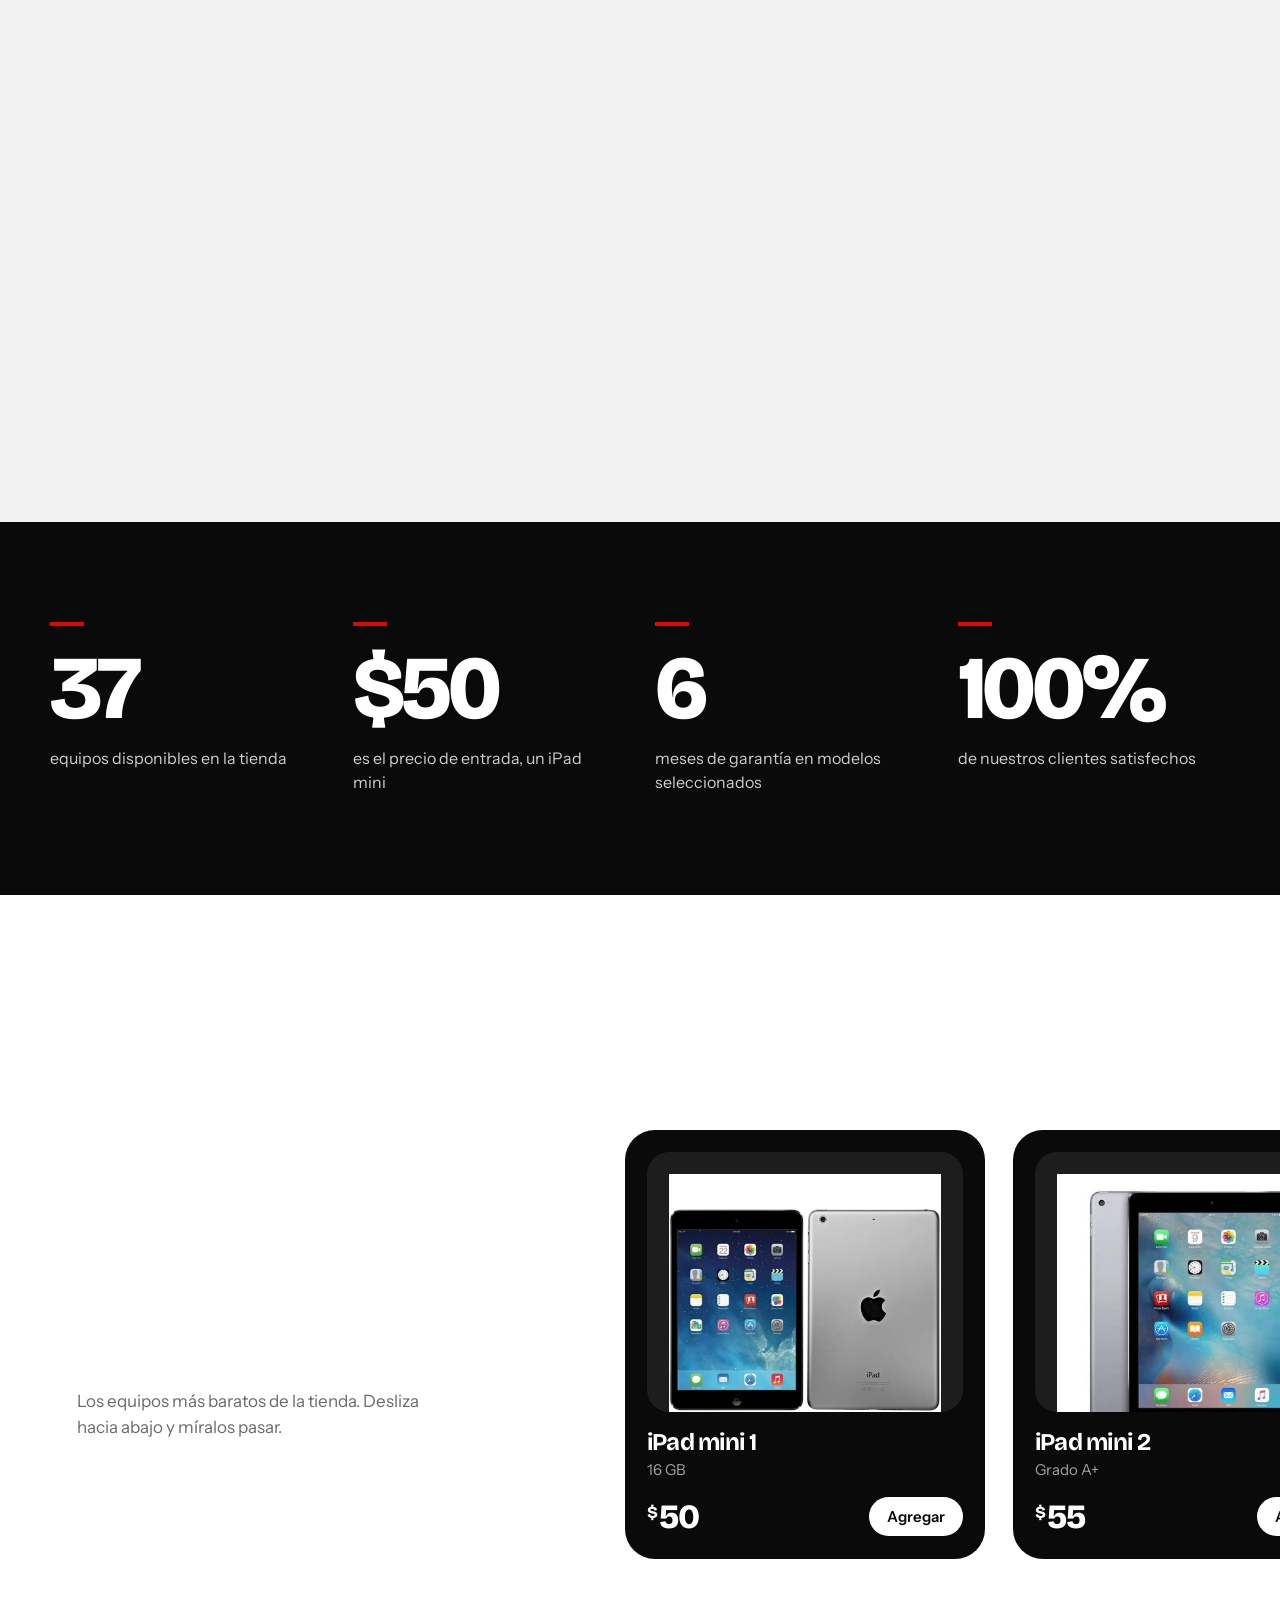
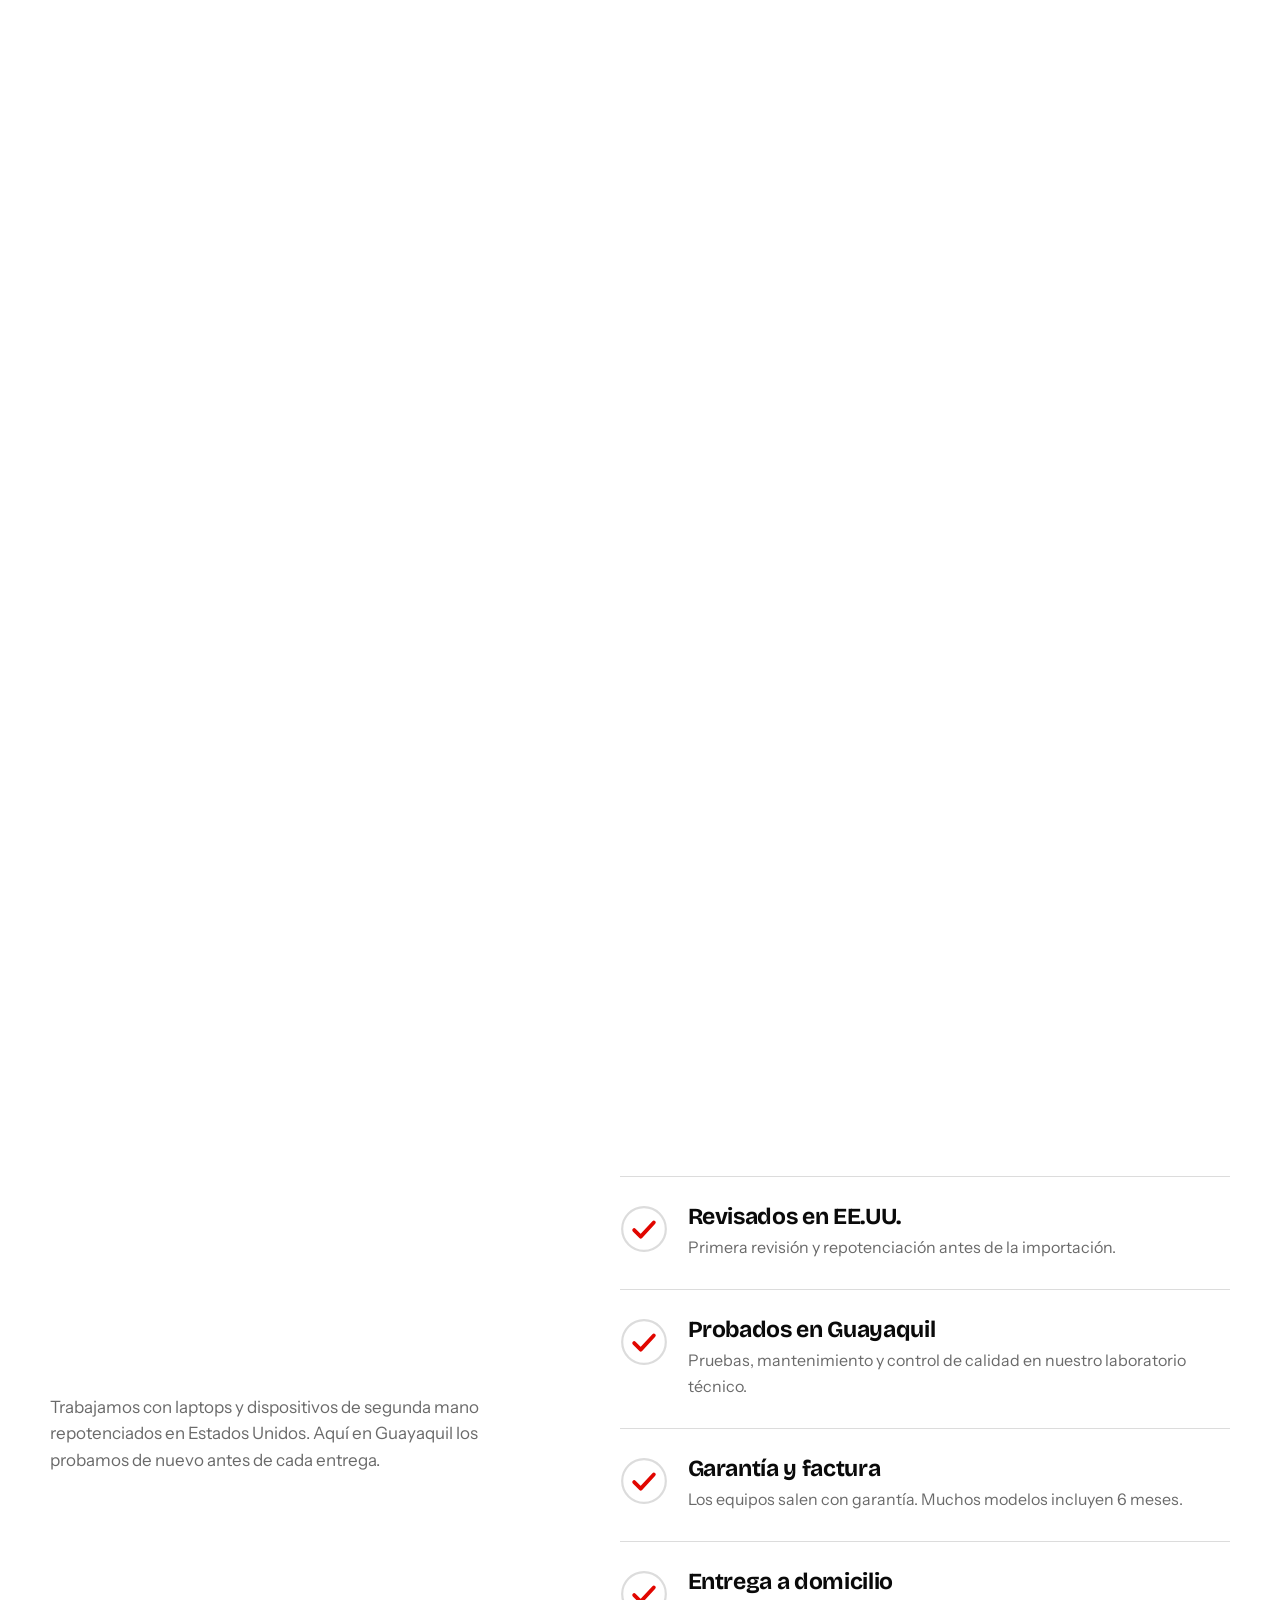
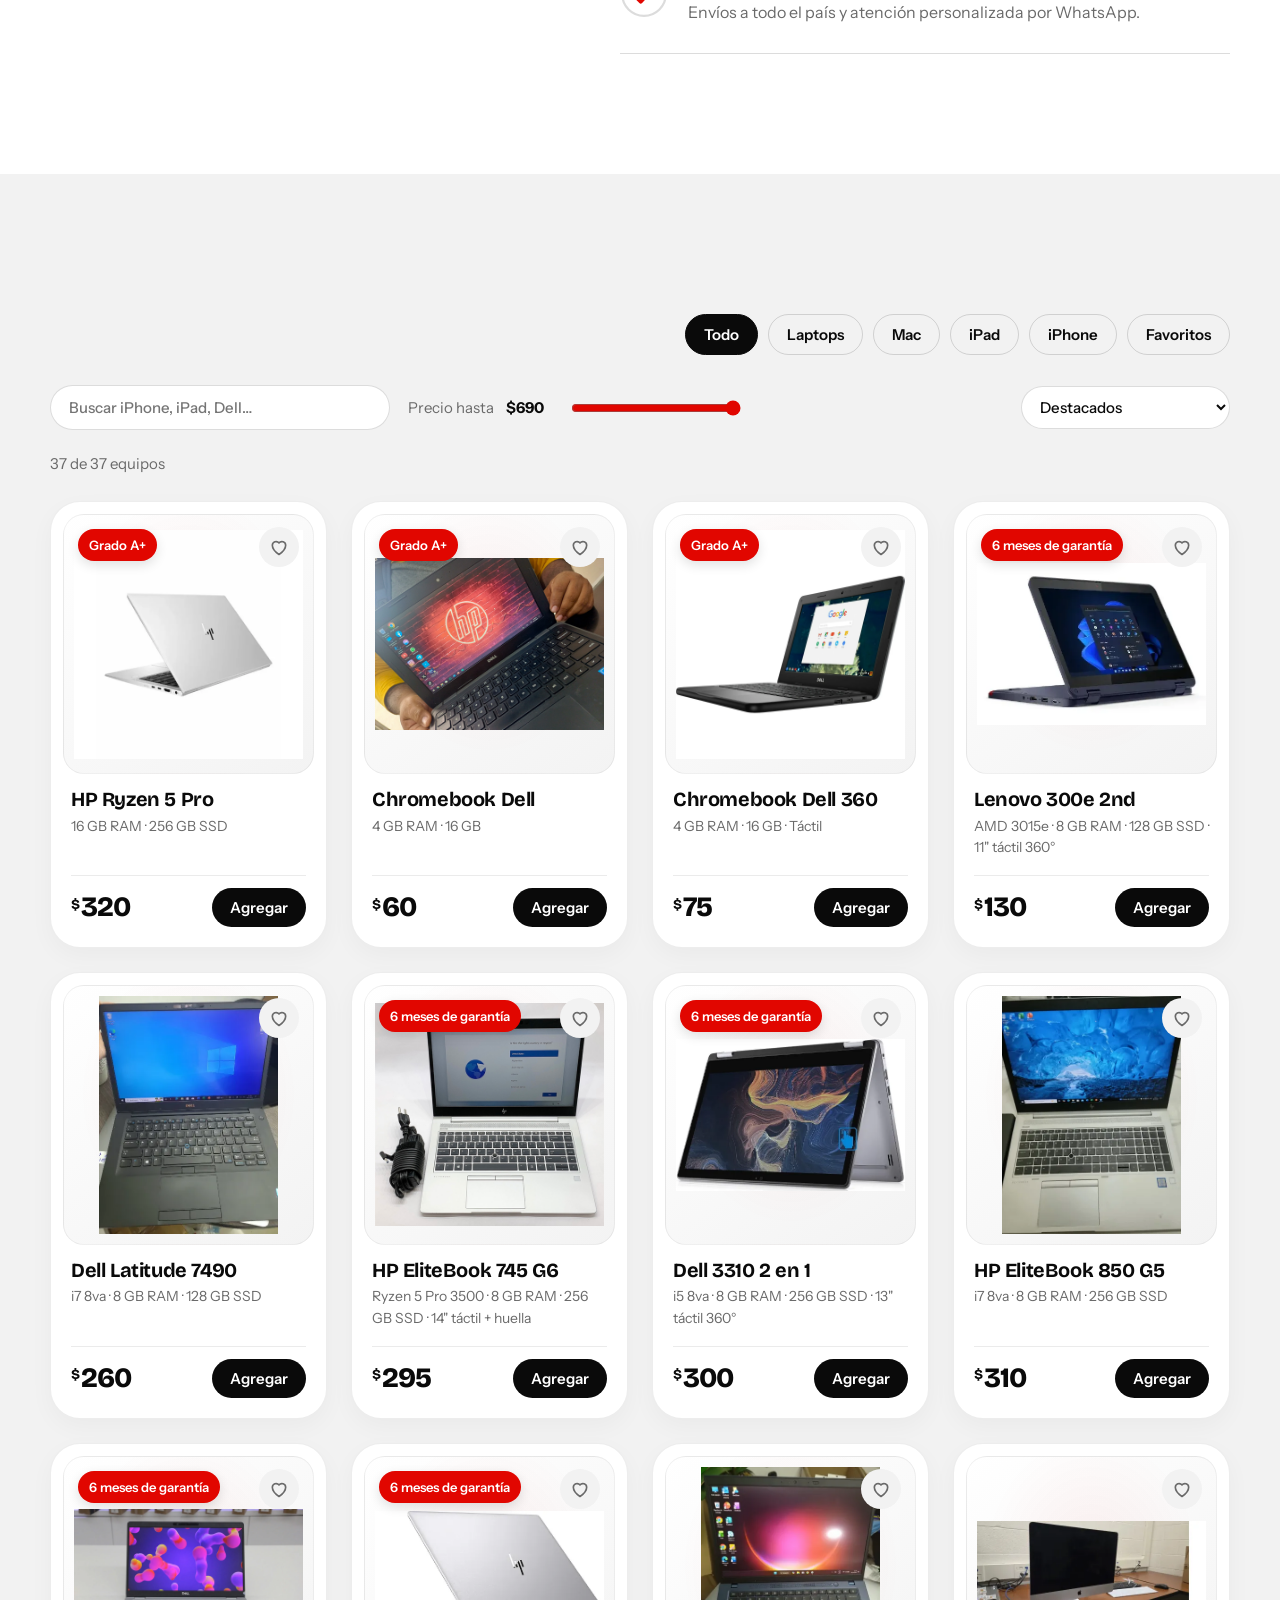
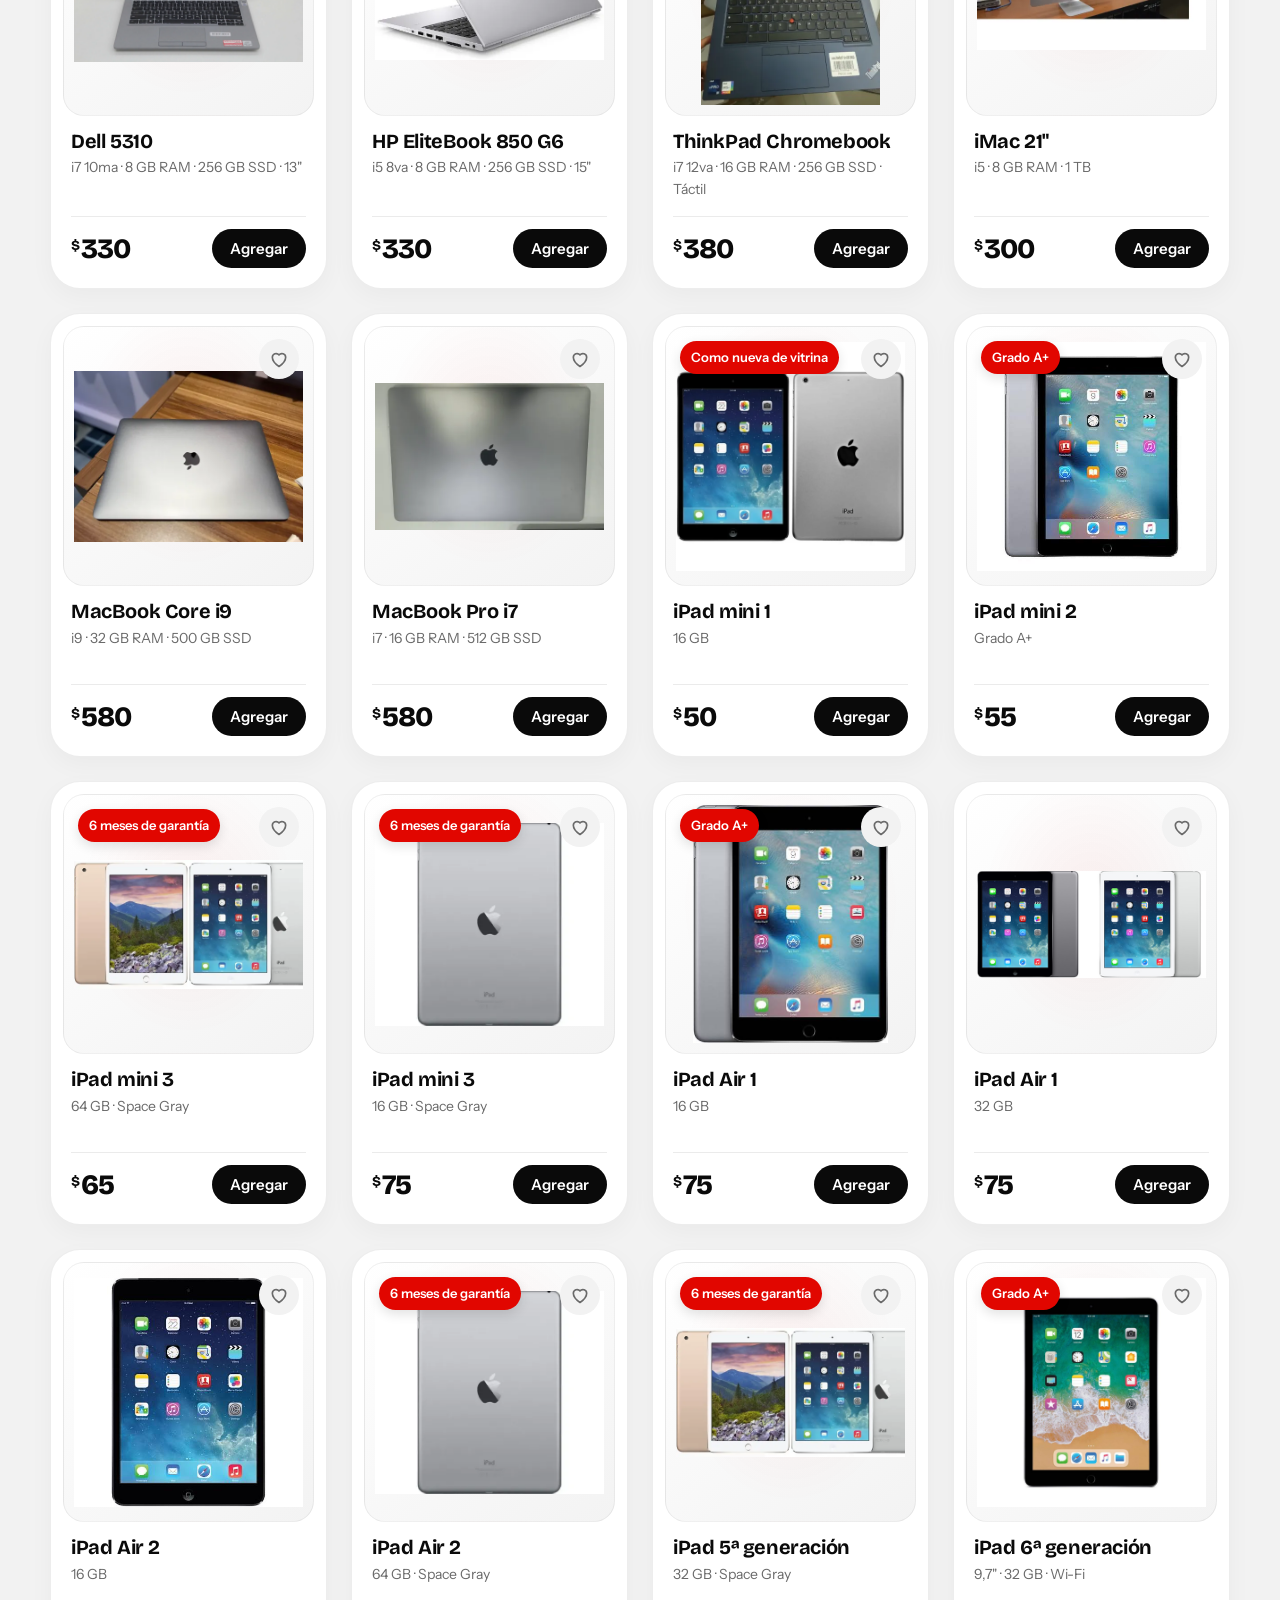
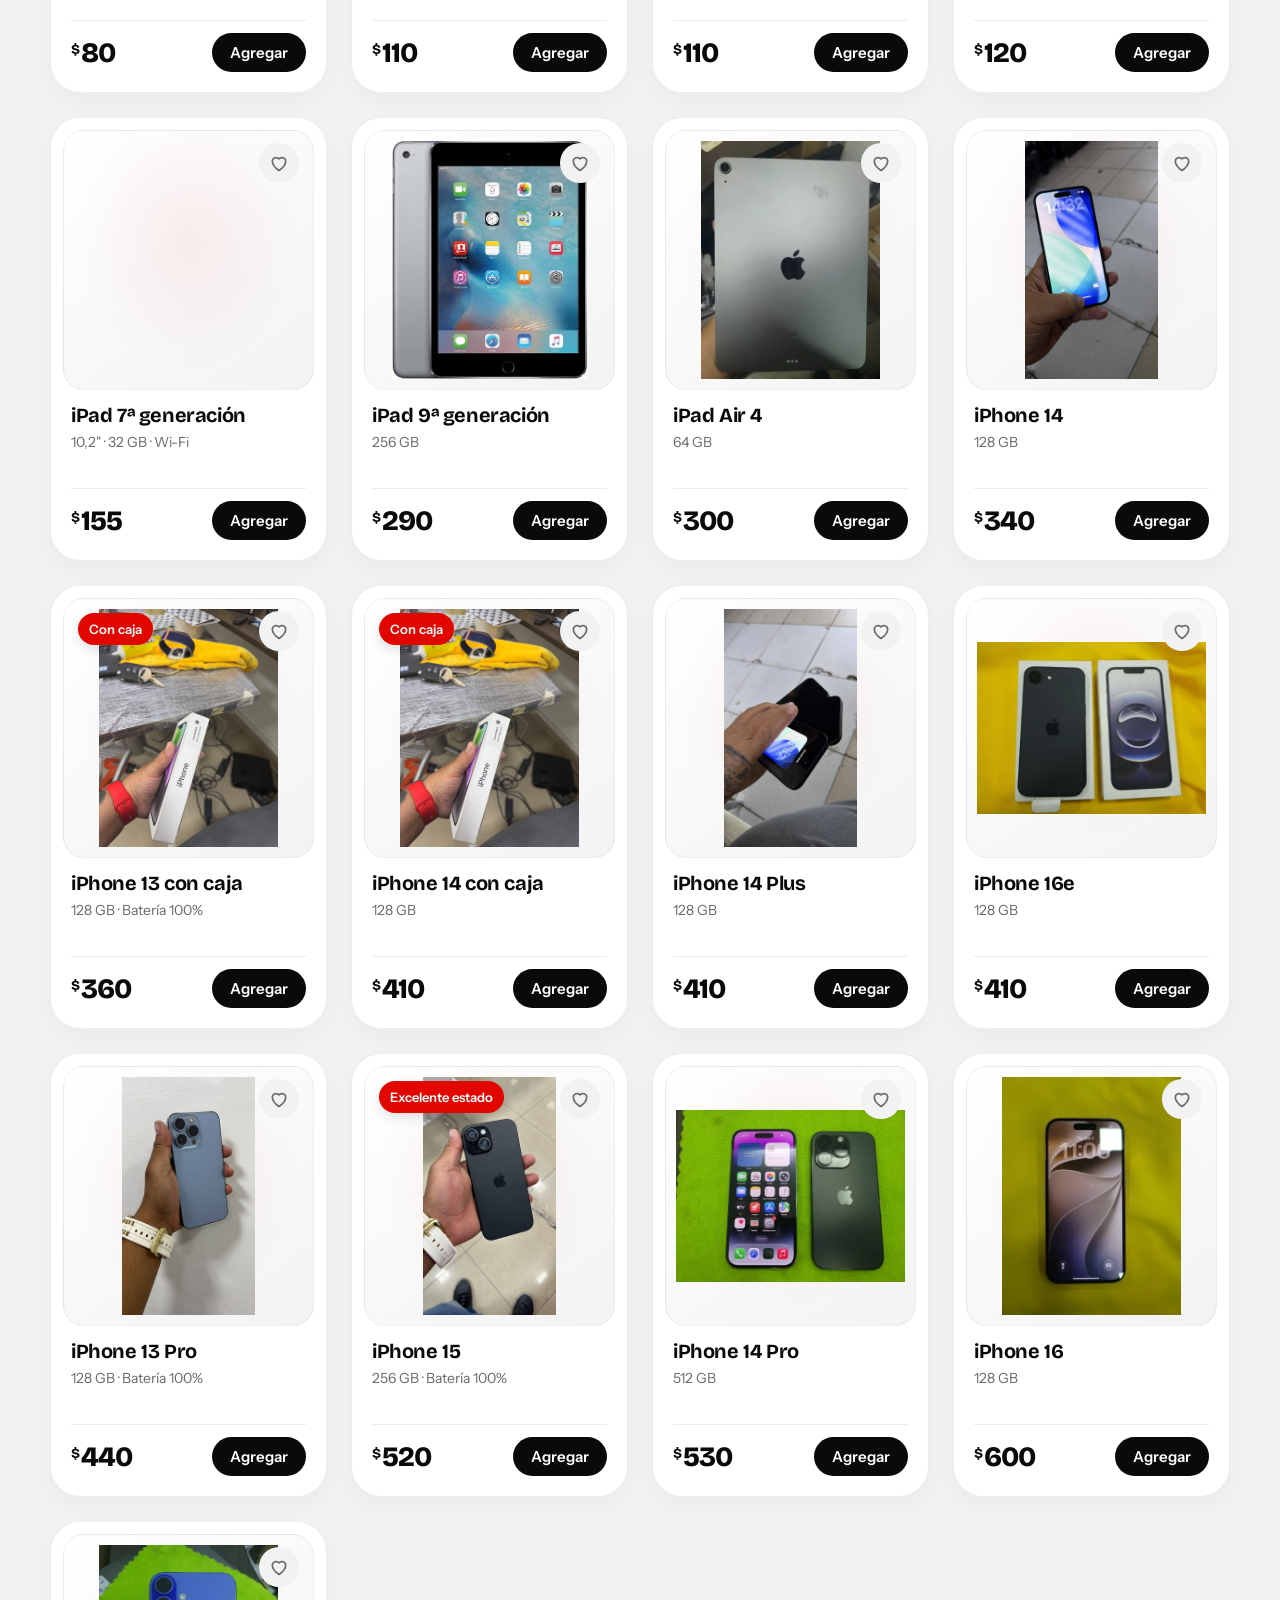
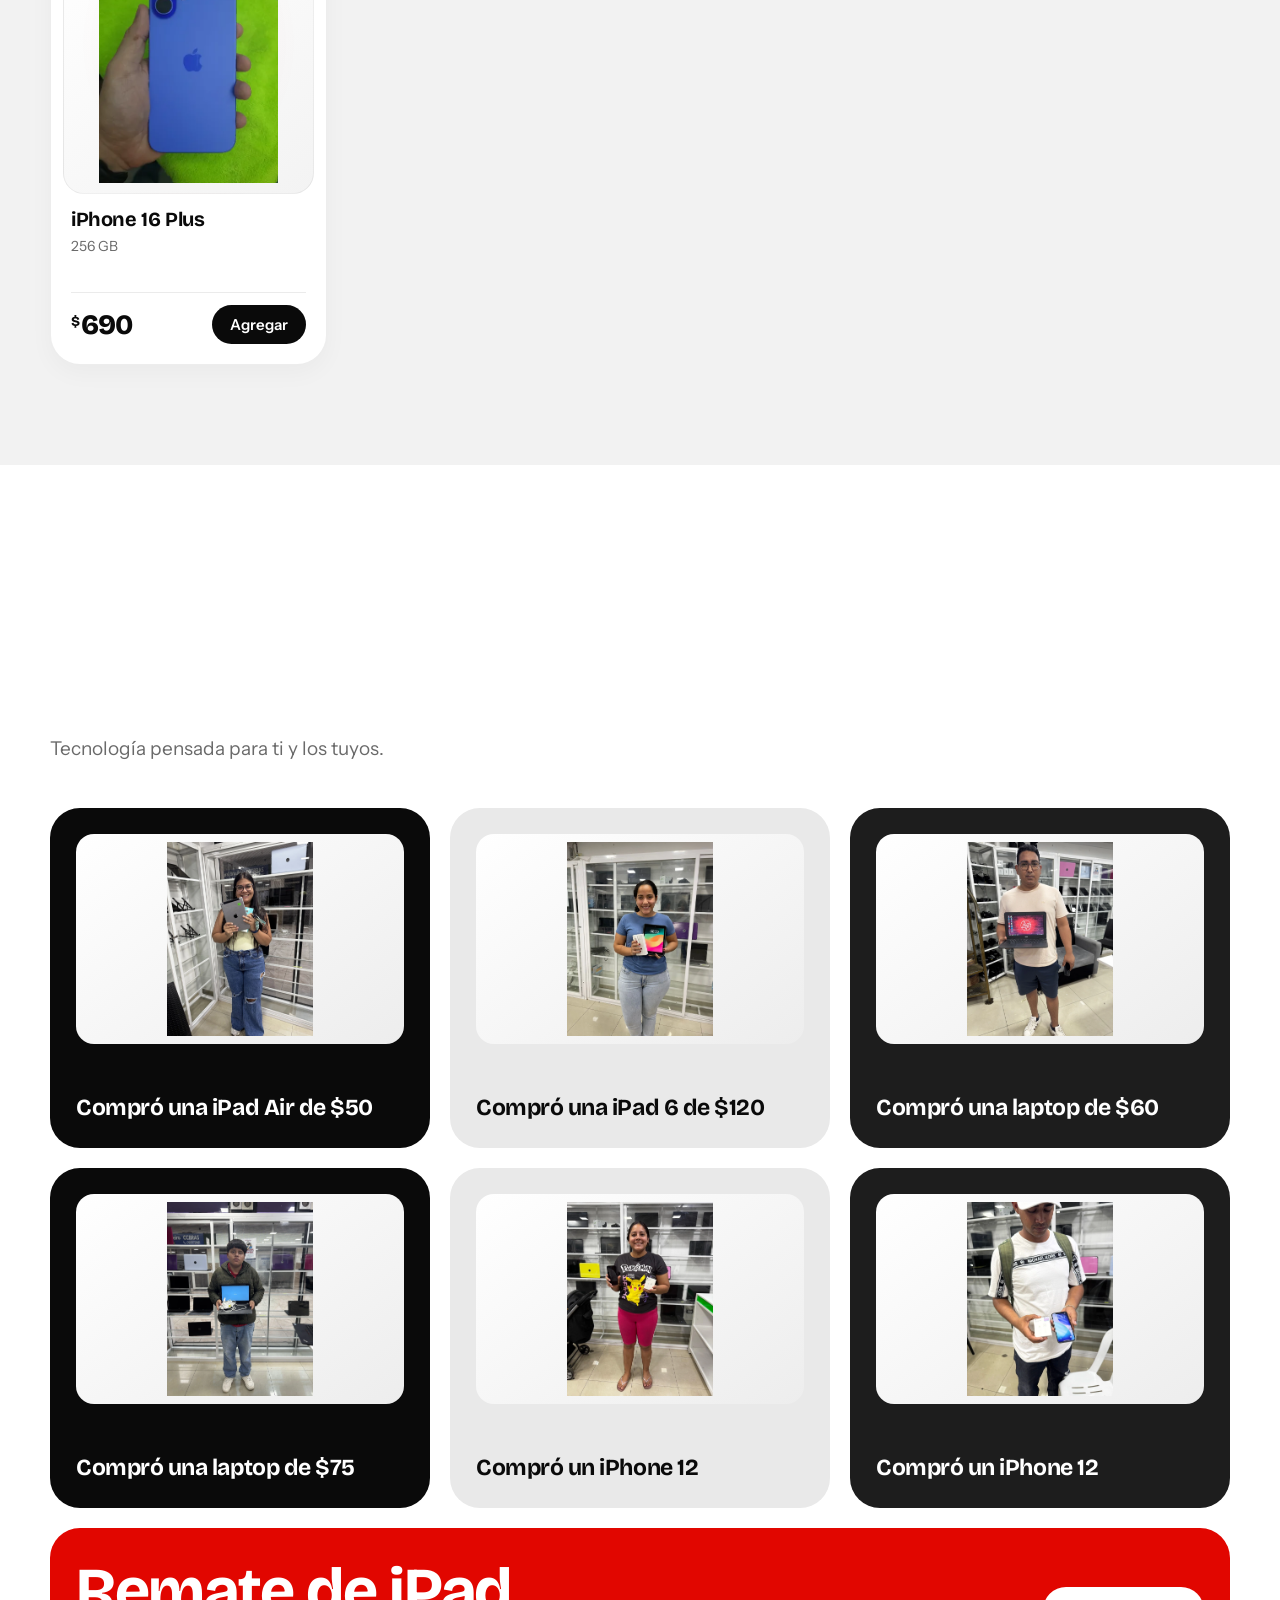
==== commit 3fb17daf: "Mejorar rendimiento en celulares" ====
--- a/index.html
+++ b/index.html
@@ -1000,6 +1000,8 @@
 const io=new IntersectionObserver(es=>es.forEach(e=>{if(e.isIntersecting){e.target.classList.add('in');io.unobserve(e.target)}}),{threshold:.55});
 document.querySelectorAll('.checks li').forEach((li,i)=>{li.style.transitionDelay=(i*.12)+'s';io.observe(li)});
 const tl=document.getElementById('tl'),steps=[...tl.querySelectorAll('.st')];
+const stepIO=new IntersectionObserver(es=>es.forEach(e=>{if(e.isIntersecting&&mobilePerf.matches)e.target.classList.add('on')}),{rootMargin:'0px 0px -28% 0px',threshold:0});
+steps.forEach(s=>stepIO.observe(s));
 
 /* ====== tienda ====== */
 const byId=Object.fromEntries(P.map(p=>[p.id,p]));
@@ -1179,12 +1181,21 @@
 /* ====== bucle de scroll ====== */
 const prog=document.querySelector('.prog'),nav=document.getElementById('nav'),root=document.documentElement,hzBar=document.querySelector('.hz-bar');
 let ticking=false,lastLit=-1,lastSpy='';
+const mobileSpyIO=new IntersectionObserver(es=>{
+  if(!mobilePerf.matches)return;
+  const active=es.filter(e=>e.isIntersecting).sort((a,b)=>b.intersectionRatio-a.intersectionRatio)[0];
+  if(!active)return;
+  const cur=active.target.id;
+  if(cur!==lastSpy){lastSpy=cur;document.querySelectorAll('[data-spy]').forEach(a=>a.classList.toggle('active',a.dataset.spy===cur))}
+},{rootMargin:'-35% 0px -60% 0px',threshold:0});
+['hero','tienda','empleo','contacto'].forEach(id=>{const section=document.getElementById(id);if(section)mobileSpyIO.observe(section)});
 function frame(){
   ticking=false;
   const y=scrollY,vh=innerHeight;
   const total=document.documentElement.scrollHeight-vh;
   prog.style.setProperty('--pg',(total>0?clamp(y/total,0,1):0).toFixed(4));
   nav.classList.toggle('solid',y>60);
+  if(mobilePerf.matches)return;
   let cur='hero';
   ['hero','tienda','empleo','contacto'].forEach(id=>{const e=document.getElementById(id);if(e&&e.getBoundingClientRect().top<=vh*.4)cur=id});
   if(vh+y>=document.documentElement.scrollHeight-4)cur='contacto';
@@ -1192,15 +1203,8 @@
   let si=0;SL.forEach((e,i)=>{if(e.getBoundingClientRect().top<=vh*.45)si=i});
   if(vh+y>=document.documentElement.scrollHeight-4)si=SL.length-1;
   setSlide(si);
-  if(!mobilePerf.matches)root.style.setProperty('--s',clamp(y/vh,0,1.2).toFixed(3));
+  root.style.setProperty('--s',clamp(y/vh,0,1.2).toFixed(3));
   if(rm.matches)return;
-  if(mobilePerf.matches){
-    const tr=tl.getBoundingClientRect();
-    const tp=clamp((vh*.7-tr.top)/tr.height,0,1);
-    tl.style.setProperty('--tp',tp.toFixed(3));
-    steps.forEach(s=>{const sr=s.getBoundingClientRect();s.classList.toggle('on',sr.top<vh*.72)});
-    return;
-  }
 
   // manifiesto
   const mr=maniEl.getBoundingClientRect();
